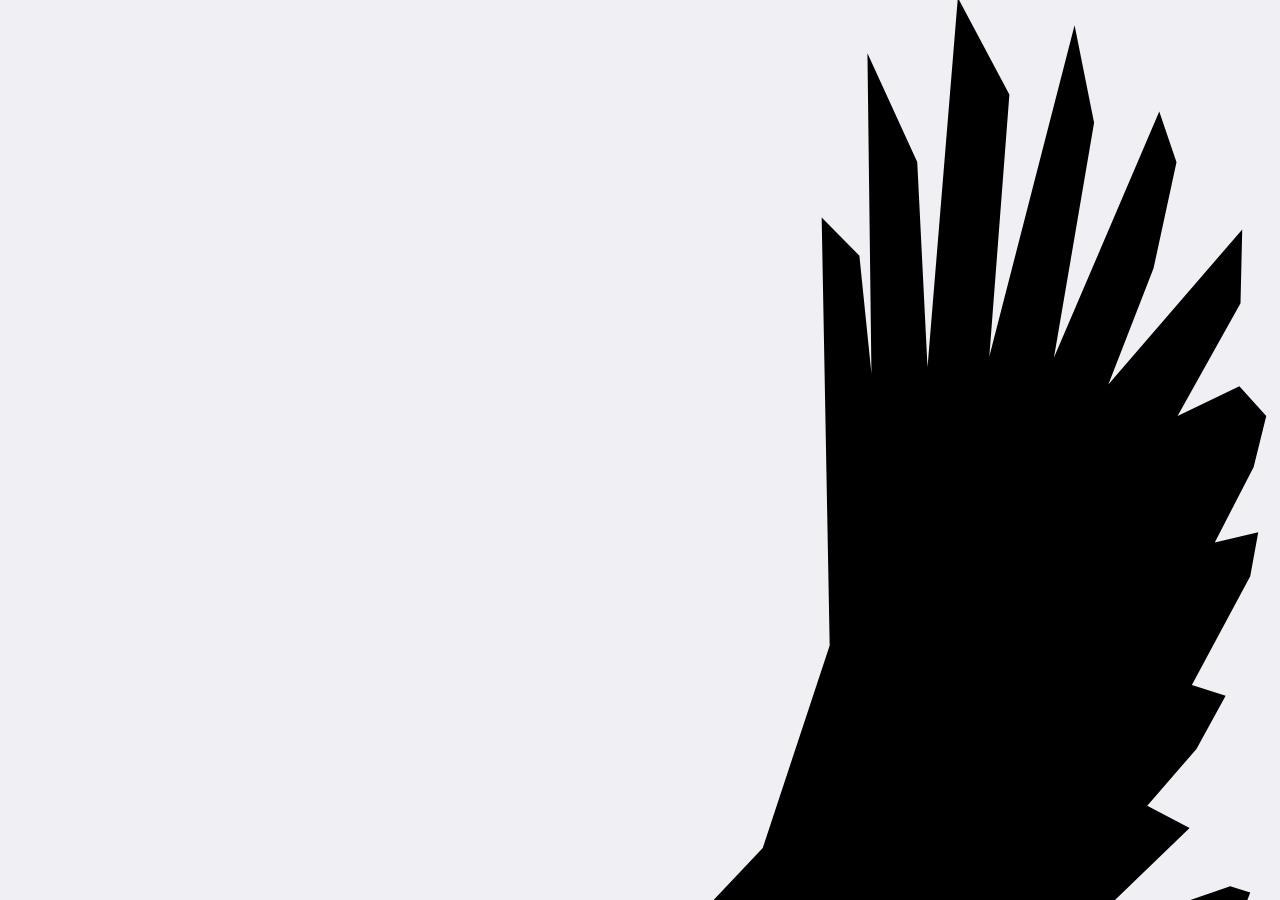
==== www/index.html @ c8ceb2c8 "first" ====
<!DOCTYPE html>
<html>
<head>

    <!-- Required meta tags-->
    <meta charset="utf-8">
    <meta name="viewport" content="width=device-width, initial-scale=1, maximum-scale=1, minimum-scale=1, user-scalable=no, minimal-ui, viewport-fit=cover">
    <meta name="apple-mobile-web-app-capable" content="yes">
    <meta name="apple-mobile-web-app-status-bar-style" content="black">
    <meta name="format-detection" content="telephone=no">
    <meta name="msapplication-tap-highlight" content="no">
    <meta http-equiv="Content-Security-Policy" content="default-src *;
   img-src * 'self' data: https:; script-src 'self' 'unsafe-inline' 'unsafe-eval' *;
   style-src  'self' 'unsafe-inline' *">

    <!-- Your app title -->
    <title>Пицца лисицца</title>

    <!-- This template defaults to the iOS CSS theme. To support both iOS and material design themes, see the Framework7 Tutorial at the link below:
        http://www.idangero.us/framework7/tutorials/maintain-both-ios-and-material-themes-in-single-app.html
     -->

    <link rel="stylesheet" href="lib/framework7/css/framework7.ios.min.css">
    <link rel="stylesheet" href="lib/framework7/css/framework7.ios.colors.min.css">
    <link href="/assets/css/app.css?24e05842fda4c9950128" rel="stylesheet">

</head>

<body onload="onLoad()">
<!-- Status bar overlay for full screen mode (PhoneGap) -->
<div class="statusbar-overlay"></div>

<!-- Panels overlay-->
<div class="panel-overlay"></div>
<!-- Left panel with reveal effect-->
<div class="panel panel-left panel-reveal">
    <div class="content-block">
        <ul class="ul-panel">
           <li><a class="mobile-menu__item" href="apply.html">Apply Now</a></li>
            <li><a class="mobile-menu__item" href="about-us.html">About Us</a></li>
            <li><a class="mobile-menu__item" href="how-it-works.html">How It Works</a></li>
            <li><a class="mobile-menu__item" href="privacy-policy.html">Privacy Policy</a></li>
            <li><a class="mobile-menu__item" href="lending-policy.html">Lending Policy</a></li>
            <li><a class="mobile-menu__item" href="terms-of-use.html">Terms of Use</a></li>
            <li><a class="mobile-menu__item" href="faq.html">FAQ</a></li>
        </ul>
    </div>
</div>

<!-- Views -->
<div class="views">
    <!-- Your main view, should have "view-main" class -->
    <div class="view view-main">
        <!-- Top Navbar-->
        <div class="navbar">
            <div class="navbar-inner">
                <!-- We need cool sliding animation on title element, so we have additional "sliding" class -->
                <div class="left">
                    <a href="#" class="link icon-only open-panel"><i class="icon icon-bars color-white"></i></a>

                </div>
                <div class="center sliding"><a class="top__cart__item" href="cart.html">Конзина</a></div>
                <div class="right">
                </div>
            </div>
        </div>
        <!-- Pages container, because we use fixed-through navbar and toolbar, it has additional appropriate classes-->
        <div class="pages">
            <!-- Page, "data-page" contains page name -->
            <div data-page="index" class="page">
                <!-- Scrollable page content -->
                <div class="page-content">


<!-- We don't need a full layout in this file because this page will be parsed with Ajax. -->




<div class="page__layout"><div class="page__section page__section_no-padding"><div class="page__header header header_main-page"><div class="header__cell header__cell_img"><div class="header__navbar"><a class="header__logo logo" href="/"><svg class="logo__img" xmlns="http://www.w3.org/2000/svg" viewBox="0 0 223.7 267.7" style="margin-top: -.25rem;"><path d="M223.7 170.1l-1.3-4.5-7-.9 3.1-8-3.5-1.1-27.4 9.4 20.3-19.6-7.4-3.9 8.6-9.9 5.1-9.3-5.9-1.9 10.2-19 1.4-7.7-7.6 1.8 6.8-13.2 2.2-8.9-4.7-5.2-10.8 5.2 11-19.7.3-12.9-23.4 27.1 7.9-20.3 4-18.5V29l-3-8.8-18.4 43 7-41v-.1l-3.4-17L172.9 63l3.5-45.7v-.1l-9-16.9-5.3 64.6-1.8-35.9-8.7-19 .7 56-2.1-20.5v-.1l-6.6-6.7 1.4 74.8-11.7 35.4-10.3 10.9-28.3.8h-.1l-5 4.4-7.7 2.2-.1.1c-4.1 3.4-4.1 3.5-4.1 3.7 0 .2-.4 2.2-.7 3.5v.1l.7 3 2.6 1.7-.3-2.5 8.4-.6 5.2 1.4 15.9 8.7 12.5 11.5-15.5-8.7-.2-.1-21.9 22.2-33.1 18.2-.8.4 13.6 3.9L1 258.5l-1 .4 24.3 7.2h.1l21.3-8.3-8.8 9.8h14L68.2 255l1.1 6.1 5.6-.9 7.3-7.2 2.9 4.1 4.9-1 6.7-8.2 2.5 4.3 4.4-.6 4.7-8.8 2.9 4.9 5.1-1.1h.2l5.4-8.5 2.9 2.5 7.4-4.6v-6.8l5.3 3.1 4.6-4.4.1-.1v-8.2l4.5.9 5.6-8.2 9 17.8 4.9 4.5 2.8-3 .4-8.1 3.5 7.5 3.9 3.8 4.6-1.5-.9-9.7 4.5 5.4.1.1 7 2.1h.2l6.1-3.6.4-4.9-1.8-5.9 5.4 2.5 4.7.7 2.6-2.9-.7-2.8-4.5-6.2 9.4 2.7.2.1 1.9-2.2-5.8-6 7.5.6.7-3.6-5.8-3.6 7.4-.2.5-3.1-5.8-2.2 6.7-1v-3l-5-2.6 5.8-1.7v-4.1l-4.7-2.6 6-5.3.2-.2z"></path></svg><span class="logo__txt">Loanwi.com</span></a><div class="main-nav header__nav"><div class="main-nav__item"><a class="main-nav__link" href="/apply">Apply Now</a></div><div class="main-nav__item"><a class="main-nav__link" href="/how-it-works">How It Works</a></div><div class="main-nav__item"><a class="main-nav__link" href="/faq">FAQ</a></div><div class="main-nav__item main-nav__item_highlighted"><a class="main-nav__link" href="/login">Request a Loan in One Click!</a></div></div><label class="header__mobile-menu-button" for="mobile-menu-checkbox"><svg class="open-panel header__mobile-menu-button-svg" xmlns="http://www.w3.org/2000/svg" height="200" width="200" viewbox="0 0 100 100"><path d="M23 66h54v8H23zM23 46h54v8H23zM23 26h54v8H23z"></path></svg></label></div></div><div class="header__cell header__cell_txt"><h1 class="header__h1">Simple Online Form<br>Fast Access to Funds</h1><p class="header__lead">Start Now and Get Results Fast!</p><form class="header__form small-form" action="/apply" method="GET"><div class="small-form__grid grid grid_gap_s"><div class="small-form__grid-cell grid__cell grid__cell_1-of-2"><select class="small-form__input small-form__input_amount select" id="id_requested_amount" name="requested_amount" strong="true" errortooltip="true"><option value="">Select Amount</option><option value="300">$100-$300</option><option value="600" selected="selected">$400 - $600</option><option value="1000">$700 - $1,000</option></select></div><div class="small-form__grid-cell grid__cell grid__cell_1-of-2"><input class="small-form__input small-form__input_zip input" type="text" name="zip" maxlength="5" placeholder="zip"></div><div class="small-form__grid-cell grid__cell grid__cell_fluid"><input class="small-form__input small-form__input_email small-form__input_fluid small-form__input_no-margin input" type="text" name="email" placeholder="email"></div><div class="small-form__grid-cell small-form__grid-cell_button grid__cell grid__cell_3-of-4"><a href="apply.html" class="small-form__button button button_yellow button_round button_large" type="submit">Get Started</a></div><div class="small-form__grid-cell small-form__grid-cell_security grid__cell grid__cell_1-of-4"><div class="small-form__security"></div></div></div></form></div></div></div><div class="page__section"><div class="page__row"><div class="page__txt-cols cols cols_gap_xl"><div class="cols__col txt-col"><div class="txt-col__img txt-col__img_border"><svg class="txt-col__svg" xmlns="http://www.w3.org/2000/svg" height="200" width="200" viewbox="0 0 100 100"><path d="M3 83h72.8c.7 0 1.2-.5 1.2-1.2V40.3c0-.7-.5-1.2-1.2-1.2H3c-.7 0-1.2.5-1.2 1.2v41.5c-.1.7.5 1.2 1.2 1.2zm1.2-41.5h70.4v39.1H4.2V41.5zm42.1 23.4c0 2.8-2.3 5.1-5.1 5.1h-.6v2.6c0 .7-.5 1.2-1.2 1.2s-1.2-.5-1.2-1.2V70h-3.4c-.7 0-1.2-.5-1.2-1.2s.5-1.2 1.2-1.2h6.4c1.5 0 2.7-1.2 2.7-2.7 0-1.5-1.2-2.7-2.7-2.7h-3.6c-2.8 0-5.1-2.3-5.1-5.1s2.3-5.1 5.1-5.1h.6v-2.5c0-.7.5-1.2 1.2-1.2s1.2.5 1.2 1.2V52h3.3c.7 0 1.2.5 1.2 1.2s-.5 1.2-1.2 1.2h-6.3c-1.5 0-2.7 1.2-2.7 2.7 0 1.5 1.2 2.7 2.7 2.7h3.6c2.8 0 5.1 2.3 5.1 5.1zM24.4 61c0 .7-.5 1.2-1.2 1.2h-6.1c-.7 0-1.2-.5-1.2-1.2s.5-1.2 1.2-1.2h6.1c.6 0 1.2.5 1.2 1.2zm60.8 9.7V30.4H13.6c-.7 0-1.2-.5-1.2-1.2s.5-1.2 1.2-1.2h72.8c.7 0 1.2.5 1.2 1.2v41.5c0 .7-.5 1.2-1.2 1.2s-1.2-.5-1.2-1.2zm10.6-11V19.4H24.2c-.7 0-1.2-.5-1.2-1.2s.5-1.2 1.2-1.2H97c.7 0 1.2.5 1.2 1.2v41.5c0 .7-.5 1.2-1.2 1.2-.6 0-1.2-.5-1.2-1.2zM62.9 61c0 .7-.5 1.2-1.2 1.2h-6.1c-.7 0-1.2-.5-1.2-1.2s.5-1.2 1.2-1.2h6.1c.7 0 1.2.5 1.2 1.2z"></path></svg></div><div class="txt-col__title">Get cash without leaving you keyboard</div><div class="txt-col__txt">From now on there is no need to wait in long lines to get approved for a loan. It takes minutes to complete the process.</div></div><div class="cols__col txt-col"><div class="txt-col__img txt-col__img_border"><svg class="txt-col__svg" xmlns="http://www.w3.org/2000/svg" height="200" width="200" viewbox="0 0 100 100"><path d="M28.8 26.6c2.3.8 4.8.7 7-.4l1.2-.6c1.6-.8 3.4-.9 5.1-.3l22.6 7.8c-.2 1-.6 2.6-1.9 3.4-1.1.7-2.7.8-4.7.1l-9.9-3.4c-.3-.1-.7-.1-1 .1-.3.2-.5.4-.6.8 0 .1-1.4 5.4-6 7.8-2.9 1.6-6.4 1.6-10.6.2-.6-.2-1.3.1-1.5.7-.2.6.1 1.3.7 1.5 2.2.8 4.3 1.1 6.3 1.1 2.3 0 4.3-.5 6.2-1.5 4.1-2.2 6-6.1 6.8-8.1l8.7 3c2.8 1 5.1.8 6.8-.4 2.8-2 3-6 3-6.1 0-.5-.3-1-.8-1.2L42.7 23c-2.3-.8-4.7-.6-6.9.4l-1.2.6c-1.6.8-3.4.9-5.1.3l-2.3-.9-12-4.1c-.3-.1-.6-.1-.9.1-.3.1-.5.4-.6.7L3.6 49.6c-.2.6.1 1.3.7 1.5l12 4.1c.1 0 .3.1.4.1.2 0 .4 0 .5-.1.3-.1.5-.4.6-.7l9.7-28.3 1.3.4zM16 52.6l-9.8-3.3 9.3-27.2 9.8 3.3L16 52.6zm80.3-4.5l-13.7-28c-.1-.3-.4-.5-.7-.6-.3-.1-.6-.1-.9.1l-11.4 5.6c-.6.3-.8 1-.5 1.6L82.3 54l-4.4 4c-3.8 3.5-8 6.4-12.7 8.6L43.4 77.4c-1.2.6-2.7.1-3.3-1.1-.6-1.2-.1-2.7 1.1-3.3l.3-.1 12-5.9c.6-.3.8-1 .5-1.6-.3-.6-1-.8-1.6-.5l-12.2 6-5.8 2.8c-1.2.6-2.7.1-3.3-1.1-.3-.6-.3-1.3-.1-1.9.2-.6.7-1.1 1.3-1.4l4.6-2.2 13-6.4c.6-.3.8-1 .5-1.6-.3-.6-1-.8-1.6-.5L29 68c-1.2.6-2.7.1-3.3-1.1-.6-1.2-.1-2.7 1.1-3.3l7.8-3.8 10.1-4.9c.6-.3.8-1 .5-1.6-.3-.6-1-.8-1.6-.5l-15.3 7.5-.4.2c-1.2.6-2.7.1-3.3-1.1-.6-1.2-.1-2.7 1.1-3.3L34 52c.6-.3.8-1 .5-1.6-.3-.6-1-.8-1.6-.5L24.6 54c-2.4 1.2-3.4 4.1-2.2 6.5.5.9 1.2 1.6 2 2.1-1.4 1.2-1.8 3.4-.9 5.4.8 1.7 2.6 2.7 4.4 2.7.2 0 .4 0 .6-.1-.2 1 0 2 .4 2.9.8 1.7 2.6 2.7 4.4 2.7.7 0 1.4-.2 2.1-.5l2-1c-.1.8.1 1.7.5 2.5.8 1.7 2.6 2.7 4.4 2.7.7 0 1.4-.2 2.1-.5l21.9-10.7c4.8-2.4 9.3-5.4 13.2-9l5-4.6 11.3-5.5c.3-.1.5-.4.6-.7.1-.1.1-.5-.1-.8zm-11.9 4.6L71.7 26.9l9.3-4.5 12.6 25.8-9.2 4.5z"></path></svg></div><div class="txt-col__title">Credit score is no longer a problem</div><div class="txt-col__txt">You don’t have to worry about your credit score as it has no impact on your ability to take the loan.</div></div><div class="cols__col txt-col"><div class="txt-col__img txt-col__img_border"><svg class="txt-col__svg" xmlns="http://www.w3.org/2000/svg" height="200" width="200" viewbox="0 0 100 100"><path d="M68.9 82.8c3.5 0 6.3-2.8 6.3-6.3V52.4c0-3.5-2.8-6.3-6.3-6.3h-.8V35.3c0-10-8.1-18.1-18.1-18.1s-18.1 8.1-18.1 18.1v10.8h-.8c-3.5 0-6.3 2.8-6.3 6.3v24.1c0 3.5 2.8 6.3 6.3 6.3h37.8zM34.3 35.3c0-8.7 7-15.7 15.7-15.7s15.7 7 15.7 15.7v10.8H34.3V35.3zm-7 41.3V52.4c0-2.1 1.7-3.8 3.8-3.8H69c2.1 0 3.8 1.7 3.8 3.8v24.1c0 2.1-1.7 3.8-3.8 3.8H31.1c-2.1.1-3.8-1.6-3.8-3.7zm19.3-16c.7-1.6 2.5-2.5 4.1-2.2 1.8.4 3.1 1.8 3.1 3.7 0 1.3-.5 2.3-1.5 3-.3.2-.4.4-.4.8v4.9c0 .7-.3 1.3-.9 1.6-1.4.7-2.8-.3-2.8-1.6v-4.9c0-.3-.1-.6-.4-.8-1.5-1-2-2.9-1.2-4.5z"></path></svg></div><div class="txt-col__title">Safe and Secure. No obligations</div><div class="txt-col__txt">Your personal information is safe with us. You may exit the process at any step as you are under no obligation.</div></div></div></div></div><div class="page__section page__section_border_top page__section_list"><div class="page__row"><h3>APR Disclosure and Range</h3><p>Loanwi.com is not a lender – as such, we do not have control over the APR you will be offered. We display a Representative APR only as it is based on data offered from multiple lenders – the APR range is from<span class="blue-text">5.99% to 35.99% Max APR.<strong>Loans repayment period: minimum 61 days, maximum 90 days.</strong></span> If you are not eligible for a standard loan product (5.99% to 35.99% APR).<span class="bold-text">Important Information:</span> Some lenders and services may not be accessible to residents of all States based on lender’s preferences and legislation particular to that State.</p><h3>Examples of Costs & APR</h3><div class="table table_fluid"><table class="table__inner"><thead></thead><tbody><tr><th>Loan Amount</th><th>Interest Rate</th><th>Loan Term</th><th>Fee</th><th>Repayment</th><th>APR</th><th>Total Repayments</th><th>Total Cost</th></tr><tr><td><b>$1,000</b></td><td>24.00%</td><td>12 months</td><td>3.00%</td><td>$94.56</td><td>29.82%</td><td>$1,134.72</td><td>$164.72</td></tr><tr><td><b>$2,000</b></td><td>19.00%</td><td>24 months</td><td>5.00%</td><td>$100.82</td><td>24.12%</td><td>$2,419.68</td><td>$519.68</td></tr></tbody></table></div><h3>Representative Example</h3><p>$1,000 loan over a 12-month term would have a total cost, including interest, a total payback amount of $1,134.72. APR 29.82%.</p></div></div><div class="page__section page__section_border_top"><div class="page__row page__row_steps content content_main-page"><h1>3 reasons why you should choose us</h1><div class="page__txt-cols cols cols_gap_xl"><div class="cols__col txt-col"><div class="txt-col__img txt-col__img_size_s"><svg class="txt-col__svg" xmlns="http://www.w3.org/2000/svg" height="300" width="300" viewBox="0 0 100 100"><path style="text-indent:0;text-transform:none;block-progression:tb" d="M20 7c-1.6447 0-3 1.3553-3 3v80c0 1.6447 1.3553 3 3 3h60c1.6447 0 3-1.3553 3-3V10c0-1.6447-1.3553-3-3-3zm0 2h60c.5713 0 1 .4287 1 1v80c0 .5713-.4287 1-1 1H20c-.5713 0-1-.4287-1-1V10c0-.5713.4287-1 1-1zm30 7c-12.1384 0-22 9.8616-22 22s9.8616 22 22 22 22-9.8616 22-22-9.8616-22-22-22zm-5.6875 2.8125c-1.353 1.1318-2.5183 2.705-3.4375 4.5938-.7883 1.6196-1.4023 3.4998-1.875 5.5312-1.883-.726-3.6262-1.6228-5.2188-2.6563 2.5529-3.5307 6.2497-6.2 10.5313-7.4687zm11.375 0c4.2922 1.2657 7.9734 3.931 10.5313 7.4688-1.5926 1.0334-3.3358 1.9302-5.2188 2.6562-.4727-2.0314-1.0867-3.9116-1.875-5.5313-.9192-1.8887-2.0846-3.4619-3.4375-4.5937zM49 18.9688v11.9687c-2.86-.0907-5.579-.5353-8.0938-1.3125.4517-1.997 1.0435-3.8278 1.7813-5.3438 1.6696-3.4304 3.8636-5.3124 6.3125-5.3124zm2 0c2.4489 0 4.643 1.882 6.3125 5.3124.7378 1.516 1.3296 3.3468 1.7813 5.3438-2.5148.7772-5.2338 1.2218-8.0938 1.3125zm-18.3125 9c1.793 1.1613 3.779 2.174 5.9063 2.9687-.3251 1.9007-.516 3.9223-.5626 6.0313h-8c.1652-3.2664 1.1118-6.3335 2.6563-9zm34.625 0c1.5445 2.6665 2.491 5.7336 2.6563 9h-8c-.0466-2.109-.2375-4.1306-.5626-6.0313 2.1273-.7947 4.1133-1.8074 5.9063-2.9688zM40.5 31.5938c2.6513.8014 5.5087 1.2544 8.5 1.3437v4.0313h-8.9688c.0446-1.8865.191-3.6776.4688-5.375zm19 0c.2777 1.6974.4242 3.4885.4688 5.375H51v-4.0313c2.9913-.0893 5.8487-.5423 8.5-1.3438zm-29.4688 7.375h8c.0463 2.1267.2336 4.174.5626 6.0937-2.1273.8002-4.1133 1.7758-5.9063 2.9375-1.552-2.6819-2.5001-5.7443-2.6563-9.0313zm10 0H49V43c-2.9914.0906-5.8486.5978-8.5 1.4063-.2797-1.7087-.424-3.5424-.4688-5.4376zm10.9688 0h8.9688c-.0448 1.8951-.1891 3.7288-.4688 5.4374-2.6514-.8084-5.5086-1.3156-8.5-1.4062zm10.9688 0h8c-.1562 3.287-1.1043 6.3493-2.6563 9.0312-1.793-1.1617-3.779-2.1373-5.9063-2.9375.329-1.9198.5163-3.967.5626-6.0938zM49 45v11.9688c-2.4489 0-4.643-1.8509-6.3125-5.2813-.7378-1.516-1.3296-3.3087-1.7813-5.3125C43.4215 45.5905 46.1397 45.0921 49 45zm2 0c2.8604.0921 5.5786.5905 8.0938 1.375-.4517 2.0038-1.0435 3.7966-1.7813 5.3125-1.6696 3.4304-3.8636 5.2813-6.3125 5.2813zm-12 2.0313c.4732 2.0447 1.0844 3.9068 1.875 5.5312.9118 1.8734 2.0675 3.4713 3.4063 4.5938-4.2743-1.2739-7.9528-3.9395-10.5-7.4688 1.592-1.0333 3.3363-1.9253 5.2187-2.6563zm22 0c1.8824.731 3.6267 1.6229 5.2188 2.6562-2.5524 3.5362-6.215 6.1979-10.5 7.4688 1.3387-1.1225 2.4944-2.7204 3.4062-4.5938.7906-1.6244 1.4018-3.4865 1.875-5.5313zM49 57.9686h2c-.331.0163-.665.0313-1 .0313-.335 0-.669-.015-1-.0313zM30.8125 69c-.5236.049-.9553.5702-.9063 1.0938.0491.5235.5702.9553 1.0938.9062h38c.5283.0075 1.0142-.4716 1.0142-1S69.5283 68.9925 69 69H30.8125zm0 10c-.5236.049-.9553.5702-.9063 1.0938.0491.5235.5702.9553 1.0938.9062h38c.5283.0075 1.0142-.4716 1.0142-1S69.5283 78.9925 69 79H30.8125z" overflow="visible" color="#000"></path></svg></div><div class="txt-col__txt">There is no need to visit hundreds of websites and fill out tons of online forms. Find your perfect deal here and save your time.</div></div><div class="cols__col txt-col"><div class="txt-col__img txt-col__img_size_s"><svg class="txt-col__svg" xmlns="http://www.w3.org/2000/svg" height="300" width="300" viewBox="0 0 100 100"><path style="text-indent:0;text-transform:none;block-progression:tb" d="M12 13c-2.7527 0-5 2.2473-5 5v50c0 2.7527 2.2473 5 5 5h30v12h-5.1875c-.5236.049-.9553.5702-.9063 1.0938.0491.5235.5702.9553 1.0938.9062h26c.5283.0075 1.0142-.4716 1.0142-1S63.5283 84.9925 63 85h-5V73h30c2.7527 0 5-2.2473 5-5V18c0-2.7527-2.2473-5-5-5zm0 2h76c1.6793 0 3 1.3208 3 3v50c0 1.6793-1.3207 3-3 3H12c-1.6793 0-3-1.3207-3-3V18c0-1.6792 1.3207-3 3-3zm37.875 8.9688c-.4912.0615-.8943.5365-.875 1.0312v3.0313c-2.0621.172-3.9263.89-5.3438 2.0937C42.0125 31.521 41 33.6051 41 36c0 2.6212 1.3071 4.3875 3 5.4688 1.5077.963 3.29 1.5219 5 2.1874v12.2813c-3.0038-.2717-5.3417-1.7646-6.0313-4.2188-.139-.5072-.727-.8422-1.2343-.703-.5073.139-.8422.727-.7032 1.2343.9684 3.4462 4.264 5.3895 7.9688 5.6875V61c-.0075.5283.4716 1.0142 1 1.0142s1.0075-.4859 1-1.0142v-3.0313c2.0618-.1786 3.9265-.9214 5.3438-2.125C57.9875 54.4477 59 52.395 59 50c0-2.6212-1.3071-4.4187-3-5.5-1.5083-.9634-3.2894-1.5216-5-2.1875v-12.25c3.0045.2663 5.3415 1.7328 6.0313 4.1875.139.5072.727.8422 1.2343.7031.5073-.139.8422-.7271.7032-1.2343-.9684-3.4463-4.264-5.3626-7.9688-5.6563V25c.0226-.5782-.551-1.104-1.125-1.0313zM49 30.0624v11.4688c-1.4985-.5738-2.9243-1.1029-3.9375-1.75C43.7354 38.9335 43 38.0373 43 36c0-1.846.7396-3.3 1.9688-4.3438 1.022-.868 2.4152-1.4264 4.0312-1.5937zm2 14.4063c1.4963.5727 2.9255 1.0723 3.9375 1.7187C56.2646 47.0352 57 47.9627 57 50c0 1.8459-.7396 3.2687-1.9688 4.3125-1.0219.8678-2.4157 1.4503-4.0312 1.625zM44 73h12v12H44z" overflow="visible" color="#000"></path></svg></div><div class="txt-col__txt">100% online application. This means you can forget going into a store or waiting in huge lines. Your perfect deal is only a few clicks away.</div></div><div class="cols__col txt-col"><div class="txt-col__img txt-col__img_size_s"><svg class="txt-col__svg" xmlns="http://www.w3.org/2000/svg" height="300" width="300" viewBox="0 0 100 100"><path style="text-indent:0;text-transform:none;block-progression:tb" d="M77.25 16c-.4462.0273-.8319.1235-1.1875.2188L28.1875 29H13c-3.3067 0-6 2.6933-6 6v44c0 3.3067 2.6933 6 6 6h74c3.3067 0 6-2.6933 6-6V35c0-3.3067-2.6933-6-6-6h-1.3125l-2.2813-8.5625c-.7488-2.7929-3.3604-4.608-6.1562-4.4375zm.125 2c1.8543-.113 3.588 1.0826 4.0938 2.9688L83.5938 29H35.9374l40.625-10.875c.3133-.0839.5944-.1117.8125-.125zM13 31h74c2.2333 0 4 1.7667 4 4v4H9v-4c0-2.2333 1.7667-4 4-4zM9 41h82v8H9v-8zm0 10h82v28c0 2.2333-1.7667 4-4 4H13c-2.2333 0-4-1.7667-4-4V51zm59 12c-3.8541 0-7 3.1458-7 7 0 3.8541 3.1459 6.9688 7 6.9688 1.959 0 3.731-.7923 5-2.0938C74.2742 76.1782 76.0457 77 78 77c3.8542 0 7-3.1459 7-7s-3.1458-7-7-7c-1.9542 0-3.7258.8296-5 2.125C71.731 63.8235 69.959 63 68 63zm0 1.9688c2.7733 0 5 2.2579 5 5.0312 0 2.7732-2.2267 5-5 5a4.985 4.985 0 0 1-5-5c0-2.7733 2.2267-5.0313 5-5.0313zM78 65c2.7733 0 5 2.2267 5 5s-2.2267 5-5 5c-1.5421 0-2.8977-.6868-3.8125-1.7813C74.6959 72.2505 75 71.1685 75 70c0-1.1685-.3041-2.2504-.8125-3.2188C75.1023 65.6916 76.4572 65 78 65z" overflow="visible" color="#000"></path></svg></div><div class="txt-col__txt">Participating lenders transfer money directly into your bank account. And you can spend your loan money on anything you want.</div></div></div></div></div><div class="page__section page__section_footer"><div class="page__row page__row_footer"><div class="page__footer footer"><div class="footer__row footer__row_flex"><div class="footer__col footer__col_menu"><div class="footer__menu cols-menu"><div class="cols-menu__cell"><ul class="cols-menu__list"><li class="cols-menu__item"><a class="cols-menu__link" href="/apply">Apply Now</a></li><li class="cols-menu__item"><a class="cols-menu__link" href="/about-us">About Us</a></li></ul></div><div class="cols-menu__cell"><ul class="cols-menu__list"><li class="cols-menu__item"><a class="cols-menu__link" href="/how-it-works">How It Works</a></li><li class="cols-menu__item"><a class="cols-menu__link" href="/privacy-policy">Privacy Policy</a></li></ul></div><div class="cols-menu__cell"><ul class="cols-menu__list"><li class="cols-menu__item"><a class="cols-menu__link" href="/lending-policy">Lending Policy</a></li><li class="cols-menu__item"><a class="cols-menu__link" href="/faq">FAQ</a></li></ul></div><div class="cols-menu__cell"><ul class="cols-menu__list"><li class="cols-menu__item"><a class="cols-menu__link" href="/terms-of-use">Terms of Use</a></li></ul></div></div></div><div class="footer__col footer__col_copyright"><div class="footer__copyright">© Loanwi.com</div></div></div><div class="footer__disclaimer"><h4>Material Disclosure</h4><p>The operator of this website is not a lender, and we do not control and are not responsible for the actions of any lender. Not all lenders in our network can provide up to $3,000. The service is not available in all states. Residents of Arkansas, New York, Vermont and West Virginia are not eligible to use the service to request a loan. We can’t guarantee that your request will be accepted by one of participating lenders. The service is absolutely free. We do not charge you for any service. You may exit the process at any step as you are under no obligation to accept the loan presented. For details on your loan please contact your lender directly.</p><h4>Credit Implications</h4><p>We do not make any loans or credit decisions. Our lenders may perform credit checks to determine your credit worthiness, credit standing and/or credit capacity. By submitting your request you agree to allow our lenders to verify your personal information and check your credit. Please be aware that missing a payment or making a late payment can negatively impact your credit score.</p><h4>APR Disclosure</h4><p>Your lender will provide you with the terms and fees of your loan, APR, repayment terms and costs prior to the execution of your loan documents. APRs and repayment terms provided by lenders may vary depending on specific criteria. Representative APRs range from 5.99% to 35.99%. Loans repayment period: minimum 61 days, maximum 90 day. APR is based on the amount of your loan, cost of the loan, term of the loan, repayment amounts and timing of payments and payoff. APRs may be regulated by state and local laws. As we do not have access to the terms of your loan, so only lenders can provide you with information about your loan terms and rates, renewal policy and the implications of non-payment and late payment.</p></div></div></div></div>

                    <script type="text/javascript" src="cordova.js"></script>
                    <script type="text/javascript" src="lib/framework7/js/framework7.min.js"></script>
                    <script type="text/javascript" src="js/my-app.js"></script>



            </div>
        </div>
    </div>
    </div>
</div>
</div>
---- www/lib/framework7/css/framework7.ios.min.css ----
/**
 * Framework7 1.5.0
 * Full featured mobile HTML framework for building iOS & Android apps
 * 
 * http://framework7.io/
 * 
 * Copyright 2016, Vladimir Kharlampidi
 * The iDangero.us
 * http://www.idangero.us/
 * 
 * Licensed under MIT
 * 
 * Released on: November 8, 2016
 */
.framework7-root,body,html{position:relative;height:100%;width:100%;overflow-x:hidden}body{font-family:-apple-system,SF UI Text,Helvetica Neue,Helvetica,Arial,sans-serif;margin:0;padding:0;color:#000;font-size:14px;line-height:1.4;width:100%;-webkit-text-size-adjust:100%;background:#fff;overflow:hidden}.framework7-root{overflow:hidden}@media all and (width:1024px) and (height:691px) and (orientation:landscape){.framework7-root,body,html{height:671px}}@media all and (width:1024px) and (height:692px) and (orientation:landscape){.framework7-root,body,html{height:672px}}*{-webkit-tap-highlight-color:transparent;-webkit-touch-callout:none}a,input,select,textarea{outline:0}a{text-decoration:none;color:#007aff}p{margin:1em 0}.row{display:-webkit-box;display:-ms-flexbox;display:-webkit-flex;display:flex;-webkit-box-pack:justify;-ms-flex-pack:justify;-webkit-justify-content:space-between;justify-content:space-between;-webkit-box-lines:multiple;-moz-box-lines:multiple;-webkit-flex-wrap:wrap;-ms-flex-wrap:wrap;flex-wrap:wrap;-webkit-box-align:start;-ms-flex-align:start;-webkit-align-items:flex-start;align-items:flex-start}.row>[class*=col-]{box-sizing:border-box}.row .col-auto{width:100%}.row .col-100{width:100%;width:-webkit-calc((100% - 15px*0)/ 1);width:calc((100% - 15px*0)/ 1)}.row.no-gutter .col-100{width:100%}.row .col-95{width:95%;width:-webkit-calc((100% - 15px*.05263157894736836)/ 1.0526315789473684);width:calc((100% - 15px*.05263157894736836)/ 1.0526315789473684)}.row.no-gutter .col-95{width:95%}.row .col-90{width:90%;width:-webkit-calc((100% - 15px*.11111111111111116)/ 1.1111111111111112);width:calc((100% - 15px*.11111111111111116)/ 1.1111111111111112)}.row.no-gutter .col-90{width:90%}.row .col-85{width:85%;width:-webkit-calc((100% - 15px*.17647058823529416)/ 1.1764705882352942);width:calc((100% - 15px*.17647058823529416)/ 1.1764705882352942)}.row.no-gutter .col-85{width:85%}.row .col-80{width:80%;width:-webkit-calc((100% - 15px*.25)/ 1.25);width:calc((100% - 15px*.25)/ 1.25)}.row.no-gutter .col-80{width:80%}.row .col-75{width:75%;width:-webkit-calc((100% - 15px*.33333333333333326)/ 1.3333333333333333);width:calc((100% - 15px*.33333333333333326)/ 1.3333333333333333)}.row.no-gutter .col-75{width:75%}.row .col-70{width:70%;width:-webkit-calc((100% - 15px*.4285714285714286)/ 1.4285714285714286);width:calc((100% - 15px*.4285714285714286)/ 1.4285714285714286)}.row.no-gutter .col-70{width:70%}.row .col-66{width:66.66666666666666%;width:-webkit-calc((100% - 15px*.5000000000000002)/ 1.5000000000000002);width:calc((100% - 15px*.5000000000000002)/ 1.5000000000000002)}.row.no-gutter .col-66{width:66.66666666666666%}.row .col-65{width:65%;width:-webkit-calc((100% - 15px*.5384615384615385)/ 1.5384615384615385);width:calc((100% - 15px*.5384615384615385)/ 1.5384615384615385)}.row.no-gutter .col-65{width:65%}.row .col-60{width:60%;width:-webkit-calc((100% - 15px*.6666666666666667)/ 1.6666666666666667);width:calc((100% - 15px*.6666666666666667)/ 1.6666666666666667)}.row.no-gutter .col-60{width:60%}.row .col-55{width:55%;width:-webkit-calc((100% - 15px*.8181818181818181)/ 1.8181818181818181);width:calc((100% - 15px*.8181818181818181)/ 1.8181818181818181)}.row.no-gutter .col-55{width:55%}.row .col-50{width:50%;width:-webkit-calc((100% - 15px*1)/ 2);width:calc((100% - 15px*1)/ 2)}.row.no-gutter .col-50{width:50%}.row .col-45{width:45%;width:-webkit-calc((100% - 15px*1.2222222222222223)/ 2.2222222222222223);width:calc((100% - 15px*1.2222222222222223)/ 2.2222222222222223)}.row.no-gutter .col-45{width:45%}.row .col-40{width:40%;width:-webkit-calc((100% - 15px*1.5)/ 2.5);width:calc((100% - 15px*1.5)/ 2.5)}.row.no-gutter .col-40{width:40%}.row .col-35{width:35%;width:-webkit-calc((100% - 15px*1.8571428571428572)/ 2.857142857142857);width:calc((100% - 15px*1.8571428571428572)/ 2.857142857142857)}.row.no-gutter .col-35{width:35%}.row .col-33{width:33.333333333333336%;width:-webkit-calc((100% - 15px*2)/ 3);width:calc((100% - 15px*2)/ 3)}.row.no-gutter .col-33{width:33.333333333333336%}.row .col-30{width:30%;width:-webkit-calc((100% - 15px*2.3333333333333335)/ 3.3333333333333335);width:calc((100% - 15px*2.3333333333333335)/ 3.3333333333333335)}.row.no-gutter .col-30{width:30%}.row .col-25{width:25%;width:-webkit-calc((100% - 15px*3)/ 4);width:calc((100% - 15px*3)/ 4)}.row.no-gutter .col-25{width:25%}.row .col-20{width:20%;width:-webkit-calc((100% - 15px*4)/ 5);width:calc((100% - 15px*4)/ 5)}.row.no-gutter .col-20{width:20%}.row .col-15{width:15%;width:-webkit-calc((100% - 15px*5.666666666666667)/ 6.666666666666667);width:calc((100% - 15px*5.666666666666667)/ 6.666666666666667)}.row.no-gutter .col-15{width:15%}.row .col-10{width:10%;width:-webkit-calc((100% - 15px*9)/ 10);width:calc((100% - 15px*9)/ 10)}.row.no-gutter .col-10{width:10%}.row .col-5{width:5%;width:-webkit-calc((100% - 15px*19)/ 20);width:calc((100% - 15px*19)/ 20)}.row.no-gutter .col-5{width:5%}.row .col-auto:nth-last-child(1),.row .col-auto:nth-last-child(1)~.col-auto{width:100%;width:-webkit-calc((100% - 15px*0)/ 1);width:calc((100% - 15px*0)/ 1)}.row.no-gutter .col-auto:nth-last-child(1),.row.no-gutter .col-auto:nth-last-child(1)~.col-auto{width:100%}.row .col-auto:nth-last-child(2),.row .col-auto:nth-last-child(2)~.col-auto{width:50%;width:-webkit-calc((100% - 15px*1)/ 2);width:calc((100% - 15px*1)/ 2)}.row.no-gutter .col-auto:nth-last-child(2),.row.no-gutter .col-auto:nth-last-child(2)~.col-auto{width:50%}.row .col-auto:nth-last-child(3),.row .col-auto:nth-last-child(3)~.col-auto{width:33.33333333%;width:-webkit-calc((100% - 15px*2)/ 3);width:calc((100% - 15px*2)/ 3)}.row.no-gutter .col-auto:nth-last-child(3),.row.no-gutter .col-auto:nth-last-child(3)~.col-auto{width:33.33333333%}.row .col-auto:nth-last-child(4),.row .col-auto:nth-last-child(4)~.col-auto{width:25%;width:-webkit-calc((100% - 15px*3)/ 4);width:calc((100% - 15px*3)/ 4)}.row.no-gutter .col-auto:nth-last-child(4),.row.no-gutter .col-auto:nth-last-child(4)~.col-auto{width:25%}.row .col-auto:nth-last-child(5),.row .col-auto:nth-last-child(5)~.col-auto{width:20%;width:-webkit-calc((100% - 15px*4)/ 5);width:calc((100% - 15px*4)/ 5)}.row.no-gutter .col-auto:nth-last-child(5),.row.no-gutter .col-auto:nth-last-child(5)~.col-auto{width:20%}.row .col-auto:nth-last-child(6),.row .col-auto:nth-last-child(6)~.col-auto{width:16.66666667%;width:-webkit-calc((100% - 15px*5)/ 6);width:calc((100% - 15px*5)/ 6)}.row.no-gutter .col-auto:nth-last-child(6),.row.no-gutter .col-auto:nth-last-child(6)~.col-auto{width:16.66666667%}.row .col-auto:nth-last-child(7),.row .col-auto:nth-last-child(7)~.col-auto{width:14.28571429%;width:-webkit-calc((100% - 15px*6)/ 7);width:calc((100% - 15px*6)/ 7)}.row.no-gutter .col-auto:nth-last-child(7),.row.no-gutter .col-auto:nth-last-child(7)~.col-auto{width:14.28571429%}.row .col-auto:nth-last-child(8),.row .col-auto:nth-last-child(8)~.col-auto{width:12.5%;width:-webkit-calc((100% - 15px*7)/ 8);width:calc((100% - 15px*7)/ 8)}.row.no-gutter .col-auto:nth-last-child(8),.row.no-gutter .col-auto:nth-last-child(8)~.col-auto{width:12.5%}.row .col-auto:nth-last-child(9),.row .col-auto:nth-last-child(9)~.col-auto{width:11.11111111%;width:-webkit-calc((100% - 15px*8)/ 9);width:calc((100% - 15px*8)/ 9)}.row.no-gutter .col-auto:nth-last-child(9),.row.no-gutter .col-auto:nth-last-child(9)~.col-auto{width:11.11111111%}.row .col-auto:nth-last-child(10),.row .col-auto:nth-last-child(10)~.col-auto{width:10%;width:-webkit-calc((100% - 15px*9)/ 10);width:calc((100% - 15px*9)/ 10)}.row.no-gutter .col-auto:nth-last-child(10),.row.no-gutter .col-auto:nth-last-child(10)~.col-auto{width:10%}.row .col-auto:nth-last-child(11),.row .col-auto:nth-last-child(11)~.col-auto{width:9.09090909%;width:-webkit-calc((100% - 15px*10)/ 11);width:calc((100% - 15px*10)/ 11)}.row.no-gutter .col-auto:nth-last-child(11),.row.no-gutter .col-auto:nth-last-child(11)~.col-auto{width:9.09090909%}.row .col-auto:nth-last-child(12),.row .col-auto:nth-last-child(12)~.col-auto{width:8.33333333%;width:-webkit-calc((100% - 15px*11)/ 12);width:calc((100% - 15px*11)/ 12)}.row.no-gutter .col-auto:nth-last-child(12),.row.no-gutter .col-auto:nth-last-child(12)~.col-auto{width:8.33333333%}.row .col-auto:nth-last-child(13),.row .col-auto:nth-last-child(13)~.col-auto{width:7.69230769%;width:-webkit-calc((100% - 15px*12)/ 13);width:calc((100% - 15px*12)/ 13)}.row.no-gutter .col-auto:nth-last-child(13),.row.no-gutter .col-auto:nth-last-child(13)~.col-auto{width:7.69230769%}.row .col-auto:nth-last-child(14),.row .col-auto:nth-last-child(14)~.col-auto{width:7.14285714%;width:-webkit-calc((100% - 15px*13)/ 14);width:calc((100% - 15px*13)/ 14)}.row.no-gutter .col-auto:nth-last-child(14),.row.no-gutter .col-auto:nth-last-child(14)~.col-auto{width:7.14285714%}.row .col-auto:nth-last-child(15),.row .col-auto:nth-last-child(15)~.col-auto{width:6.66666667%;width:-webkit-calc((100% - 15px*14)/ 15);width:calc((100% - 15px*14)/ 15)}.row.no-gutter .col-auto:nth-last-child(15),.row.no-gutter .col-auto:nth-last-child(15)~.col-auto{width:6.66666667%}.row .col-auto:nth-last-child(16),.row .col-auto:nth-last-child(16)~.col-auto{width:6.25%;width:-webkit-calc((100% - 15px*15)/ 16);width:calc((100% - 15px*15)/ 16)}.row.no-gutter .col-auto:nth-last-child(16),.row.no-gutter .col-auto:nth-last-child(16)~.col-auto{width:6.25%}.row .col-auto:nth-last-child(17),.row .col-auto:nth-last-child(17)~.col-auto{width:5.88235294%;width:-webkit-calc((100% - 15px*16)/ 17);width:calc((100% - 15px*16)/ 17)}.row.no-gutter .col-auto:nth-last-child(17),.row.no-gutter .col-auto:nth-last-child(17)~.col-auto{width:5.88235294%}.row .col-auto:nth-last-child(18),.row .col-auto:nth-last-child(18)~.col-auto{width:5.55555556%;width:-webkit-calc((100% - 15px*17)/ 18);width:calc((100% - 15px*17)/ 18)}.row.no-gutter .col-auto:nth-last-child(18),.row.no-gutter .col-auto:nth-last-child(18)~.col-auto{width:5.55555556%}.row .col-auto:nth-last-child(19),.row .col-auto:nth-last-child(19)~.col-auto{width:5.26315789%;width:-webkit-calc((100% - 15px*18)/ 19);width:calc((100% - 15px*18)/ 19)}.row.no-gutter .col-auto:nth-last-child(19),.row.no-gutter .col-auto:nth-last-child(19)~.col-auto{width:5.26315789%}.row .col-auto:nth-last-child(20),.row .col-auto:nth-last-child(20)~.col-auto{width:5%;width:-webkit-calc((100% - 15px*19)/ 20);width:calc((100% - 15px*19)/ 20)}.row.no-gutter .col-auto:nth-last-child(20),.row.no-gutter .col-auto:nth-last-child(20)~.col-auto{width:5%}.row .col-auto:nth-last-child(21),.row .col-auto:nth-last-child(21)~.col-auto{width:4.76190476%;width:-webkit-calc((100% - 15px*20)/ 21);width:calc((100% - 15px*20)/ 21)}.row.no-gutter .col-auto:nth-last-child(21),.row.no-gutter .col-auto:nth-last-child(21)~.col-auto{width:4.76190476%}@media all and (min-width:768px){.row .tablet-100{width:100%;width:-webkit-calc((100% - 15px*0)/ 1);width:calc((100% - 15px*0)/ 1)}.row.no-gutter .tablet-100{width:100%}.row .tablet-95{width:95%;width:-webkit-calc((100% - 15px*.05263157894736836)/ 1.0526315789473684);width:calc((100% - 15px*.05263157894736836)/ 1.0526315789473684)}.row.no-gutter .tablet-95{width:95%}.row .tablet-90{width:90%;width:-webkit-calc((100% - 15px*.11111111111111116)/ 1.1111111111111112);width:calc((100% - 15px*.11111111111111116)/ 1.1111111111111112)}.row.no-gutter .tablet-90{width:90%}.row .tablet-85{width:85%;width:-webkit-calc((100% - 15px*.17647058823529416)/ 1.1764705882352942);width:calc((100% - 15px*.17647058823529416)/ 1.1764705882352942)}.row.no-gutter .tablet-85{width:85%}.row .tablet-80{width:80%;width:-webkit-calc((100% - 15px*.25)/ 1.25);width:calc((100% - 15px*.25)/ 1.25)}.row.no-gutter .tablet-80{width:80%}.row .tablet-75{width:75%;width:-webkit-calc((100% - 15px*.33333333333333326)/ 1.3333333333333333);width:calc((100% - 15px*.33333333333333326)/ 1.3333333333333333)}.row.no-gutter .tablet-75{width:75%}.row .tablet-70{width:70%;width:-webkit-calc((100% - 15px*.4285714285714286)/ 1.4285714285714286);width:calc((100% - 15px*.4285714285714286)/ 1.4285714285714286)}.row.no-gutter .tablet-70{width:70%}.row .tablet-66{width:66.66666666666666%;width:-webkit-calc((100% - 15px*.5000000000000002)/ 1.5000000000000002);width:calc((100% - 15px*.5000000000000002)/ 1.5000000000000002)}.row.no-gutter .tablet-66{width:66.66666666666666%}.row .tablet-65{width:65%;width:-webkit-calc((100% - 15px*.5384615384615385)/ 1.5384615384615385);width:calc((100% - 15px*.5384615384615385)/ 1.5384615384615385)}.row.no-gutter .tablet-65{width:65%}.row .tablet-60{width:60%;width:-webkit-calc((100% - 15px*.6666666666666667)/ 1.6666666666666667);width:calc((100% - 15px*.6666666666666667)/ 1.6666666666666667)}.row.no-gutter .tablet-60{width:60%}.row .tablet-55{width:55%;width:-webkit-calc((100% - 15px*.8181818181818181)/ 1.8181818181818181);width:calc((100% - 15px*.8181818181818181)/ 1.8181818181818181)}.row.no-gutter .tablet-55{width:55%}.row .tablet-50{width:50%;width:-webkit-calc((100% - 15px*1)/ 2);width:calc((100% - 15px*1)/ 2)}.row.no-gutter .tablet-50{width:50%}.row .tablet-45{width:45%;width:-webkit-calc((100% - 15px*1.2222222222222223)/ 2.2222222222222223);width:calc((100% - 15px*1.2222222222222223)/ 2.2222222222222223)}.row.no-gutter .tablet-45{width:45%}.row .tablet-40{width:40%;width:-webkit-calc((100% - 15px*1.5)/ 2.5);width:calc((100% - 15px*1.5)/ 2.5)}.row.no-gutter .tablet-40{width:40%}.row .tablet-35{width:35%;width:-webkit-calc((100% - 15px*1.8571428571428572)/ 2.857142857142857);width:calc((100% - 15px*1.8571428571428572)/ 2.857142857142857)}.row.no-gutter .tablet-35{width:35%}.row .tablet-33{width:33.333333333333336%;width:-webkit-calc((100% - 15px*2)/ 3);width:calc((100% - 15px*2)/ 3)}.row.no-gutter .tablet-33{width:33.333333333333336%}.row .tablet-30{width:30%;width:-webkit-calc((100% - 15px*2.3333333333333335)/ 3.3333333333333335);width:calc((100% - 15px*2.3333333333333335)/ 3.3333333333333335)}.row.no-gutter .tablet-30{width:30%}.row .tablet-25{width:25%;width:-webkit-calc((100% - 15px*3)/ 4);width:calc((100% - 15px*3)/ 4)}.row.no-gutter .tablet-25{width:25%}.row .tablet-20{width:20%;width:-webkit-calc((100% - 15px*4)/ 5);width:calc((100% - 15px*4)/ 5)}.row.no-gutter .tablet-20{width:20%}.row .tablet-15{width:15%;width:-webkit-calc((100% - 15px*5.666666666666667)/ 6.666666666666667);width:calc((100% - 15px*5.666666666666667)/ 6.666666666666667)}.row.no-gutter .tablet-15{width:15%}.row .tablet-10{width:10%;width:-webkit-calc((100% - 15px*9)/ 10);width:calc((100% - 15px*9)/ 10)}.row.no-gutter .tablet-10{width:10%}.row .tablet-5{width:5%;width:-webkit-calc((100% - 15px*19)/ 20);width:calc((100% - 15px*19)/ 20)}.row.no-gutter .tablet-5{width:5%}.row .tablet-auto:nth-last-child(1),.row .tablet-auto:nth-last-child(1)~.col-auto{width:100%;width:-webkit-calc((100% - 15px*0)/ 1);width:calc((100% - 15px*0)/ 1)}.row.no-gutter .tablet-auto:nth-last-child(1),.row.no-gutter .tablet-auto:nth-last-child(1)~.tablet-auto{width:100%}.row .tablet-auto:nth-last-child(2),.row .tablet-auto:nth-last-child(2)~.col-auto{width:50%;width:-webkit-calc((100% - 15px*1)/ 2);width:calc((100% - 15px*1)/ 2)}.row.no-gutter .tablet-auto:nth-last-child(2),.row.no-gutter .tablet-auto:nth-last-child(2)~.tablet-auto{width:50%}.row .tablet-auto:nth-last-child(3),.row .tablet-auto:nth-last-child(3)~.col-auto{width:33.33333333%;width:-webkit-calc((100% - 15px*2)/ 3);width:calc((100% - 15px*2)/ 3)}.row.no-gutter .tablet-auto:nth-last-child(3),.row.no-gutter .tablet-auto:nth-last-child(3)~.tablet-auto{width:33.33333333%}.row .tablet-auto:nth-last-child(4),.row .tablet-auto:nth-last-child(4)~.col-auto{width:25%;width:-webkit-calc((100% - 15px*3)/ 4);width:calc((100% - 15px*3)/ 4)}.row.no-gutter .tablet-auto:nth-last-child(4),.row.no-gutter .tablet-auto:nth-last-child(4)~.tablet-auto{width:25%}.row .tablet-auto:nth-last-child(5),.row .tablet-auto:nth-last-child(5)~.col-auto{width:20%;width:-webkit-calc((100% - 15px*4)/ 5);width:calc((100% - 15px*4)/ 5)}.row.no-gutter .tablet-auto:nth-last-child(5),.row.no-gutter .tablet-auto:nth-last-child(5)~.tablet-auto{width:20%}.row .tablet-auto:nth-last-child(6),.row .tablet-auto:nth-last-child(6)~.col-auto{width:16.66666667%;width:-webkit-calc((100% - 15px*5)/ 6);width:calc((100% - 15px*5)/ 6)}.row.no-gutter .tablet-auto:nth-last-child(6),.row.no-gutter .tablet-auto:nth-last-child(6)~.tablet-auto{width:16.66666667%}.row .tablet-auto:nth-last-child(7),.row .tablet-auto:nth-last-child(7)~.col-auto{width:14.28571429%;width:-webkit-calc((100% - 15px*6)/ 7);width:calc((100% - 15px*6)/ 7)}.row.no-gutter .tablet-auto:nth-last-child(7),.row.no-gutter .tablet-auto:nth-last-child(7)~.tablet-auto{width:14.28571429%}.row .tablet-auto:nth-last-child(8),.row .tablet-auto:nth-last-child(8)~.col-auto{width:12.5%;width:-webkit-calc((100% - 15px*7)/ 8);width:calc((100% - 15px*7)/ 8)}.row.no-gutter .tablet-auto:nth-last-child(8),.row.no-gutter .tablet-auto:nth-last-child(8)~.tablet-auto{width:12.5%}.row .tablet-auto:nth-last-child(9),.row .tablet-auto:nth-last-child(9)~.col-auto{width:11.11111111%;width:-webkit-calc((100% - 15px*8)/ 9);width:calc((100% - 15px*8)/ 9)}.row.no-gutter .tablet-auto:nth-last-child(9),.row.no-gutter .tablet-auto:nth-last-child(9)~.tablet-auto{width:11.11111111%}.row .tablet-auto:nth-last-child(10),.row .tablet-auto:nth-last-child(10)~.col-auto{width:10%;width:-webkit-calc((100% - 15px*9)/ 10);width:calc((100% - 15px*9)/ 10)}.row.no-gutter .tablet-auto:nth-last-child(10),.row.no-gutter .tablet-auto:nth-last-child(10)~.tablet-auto{width:10%}.row .tablet-auto:nth-last-child(11),.row .tablet-auto:nth-last-child(11)~.col-auto{width:9.09090909%;width:-webkit-calc((100% - 15px*10)/ 11);width:calc((100% - 15px*10)/ 11)}.row.no-gutter .tablet-auto:nth-last-child(11),.row.no-gutter .tablet-auto:nth-last-child(11)~.tablet-auto{width:9.09090909%}.row .tablet-auto:nth-last-child(12),.row .tablet-auto:nth-last-child(12)~.col-auto{width:8.33333333%;width:-webkit-calc((100% - 15px*11)/ 12);width:calc((100% - 15px*11)/ 12)}.row.no-gutter .tablet-auto:nth-last-child(12),.row.no-gutter .tablet-auto:nth-last-child(12)~.tablet-auto{width:8.33333333%}.row .tablet-auto:nth-last-child(13),.row .tablet-auto:nth-last-child(13)~.col-auto{width:7.69230769%;width:-webkit-calc((100% - 15px*12)/ 13);width:calc((100% - 15px*12)/ 13)}.row.no-gutter .tablet-auto:nth-last-child(13),.row.no-gutter .tablet-auto:nth-last-child(13)~.tablet-auto{width:7.69230769%}.row .tablet-auto:nth-last-child(14),.row .tablet-auto:nth-last-child(14)~.col-auto{width:7.14285714%;width:-webkit-calc((100% - 15px*13)/ 14);width:calc((100% - 15px*13)/ 14)}.row.no-gutter .tablet-auto:nth-last-child(14),.row.no-gutter .tablet-auto:nth-last-child(14)~.tablet-auto{width:7.14285714%}.row .tablet-auto:nth-last-child(15),.row .tablet-auto:nth-last-child(15)~.col-auto{width:6.66666667%;width:-webkit-calc((100% - 15px*14)/ 15);width:calc((100% - 15px*14)/ 15)}.row.no-gutter .tablet-auto:nth-last-child(15),.row.no-gutter .tablet-auto:nth-last-child(15)~.tablet-auto{width:6.66666667%}.row .tablet-auto:nth-last-child(16),.row .tablet-auto:nth-last-child(16)~.col-auto{width:6.25%;width:-webkit-calc((100% - 15px*15)/ 16);width:calc((100% - 15px*15)/ 16)}.row.no-gutter .tablet-auto:nth-last-child(16),.row.no-gutter .tablet-auto:nth-last-child(16)~.tablet-auto{width:6.25%}.row .tablet-auto:nth-last-child(17),.row .tablet-auto:nth-last-child(17)~.col-auto{width:5.88235294%;width:-webkit-calc((100% - 15px*16)/ 17);width:calc((100% - 15px*16)/ 17)}.row.no-gutter .tablet-auto:nth-last-child(17),.row.no-gutter .tablet-auto:nth-last-child(17)~.tablet-auto{width:5.88235294%}.row .tablet-auto:nth-last-child(18),.row .tablet-auto:nth-last-child(18)~.col-auto{width:5.55555556%;width:-webkit-calc((100% - 15px*17)/ 18);width:calc((100% - 15px*17)/ 18)}.row.no-gutter .tablet-auto:nth-last-child(18),.row.no-gutter .tablet-auto:nth-last-child(18)~.tablet-auto{width:5.55555556%}.row .tablet-auto:nth-last-child(19),.row .tablet-auto:nth-last-child(19)~.col-auto{width:5.26315789%;width:-webkit-calc((100% - 15px*18)/ 19);width:calc((100% - 15px*18)/ 19)}.row.no-gutter .tablet-auto:nth-last-child(19),.row.no-gutter .tablet-auto:nth-last-child(19)~.tablet-auto{width:5.26315789%}.row .tablet-auto:nth-last-child(20),.row .tablet-auto:nth-last-child(20)~.col-auto{width:5%;width:-webkit-calc((100% - 15px*19)/ 20);width:calc((100% - 15px*19)/ 20)}.row.no-gutter .tablet-auto:nth-last-child(20),.row.no-gutter .tablet-auto:nth-last-child(20)~.tablet-auto{width:5%}.row .tablet-auto:nth-last-child(21),.row .tablet-auto:nth-last-child(21)~.col-auto{width:4.76190476%;width:-webkit-calc((100% - 15px*20)/ 21);width:calc((100% - 15px*20)/ 21)}.row.no-gutter .tablet-auto:nth-last-child(21),.row.no-gutter .tablet-auto:nth-last-child(21)~.tablet-auto{width:4.76190476%}}.view,.views{position:relative;width:100%;height:100%;z-index:5000}.views{overflow:auto;-webkit-overflow-scrolling:touch}.view{overflow:hidden;box-sizing:border-box}.pages{position:relative;width:100%;height:100%;overflow:hidden;background:#000}.page{box-sizing:border-box;position:absolute;left:0;top:0;width:100%;height:100%;background:#efeff4;-webkit-transform:translate3d(0,0,0);transform:translate3d(0,0,0)}.page.cached{display:none}.page-on-left{opacity:.9;-webkit-transform:translate3d(-20%,0,0);transform:translate3d(-20%,0,0)}.page-on-center .swipeback-page-shadow{opacity:1}.page-on-right{-webkit-transform:translate3d(100%,0,0);transform:translate3d(100%,0,0)}.page-on-right .swipeback-page-shadow{opacity:0}.page-content{overflow:auto;-webkit-overflow-scrolling:touch;box-sizing:border-box;height:100%;position:relative;z-index:1}.swipeback-page-shadow{position:absolute;right:100%;top:0;width:16px;height:100%;background:-webkit-linear-gradient(left,rgba(0,0,0,0) 0,rgba(0,0,0,0) 10%,rgba(0,0,0,.01) 50%,rgba(0,0,0,.2) 100%);background:linear-gradient(to right,rgba(0,0,0,0) 0,rgba(0,0,0,0) 10%,rgba(0,0,0,.01) 50%,rgba(0,0,0,.2) 100%);z-index:-1;content:''}html.android .swipeback-page-shadow{display:none;-webkit-animation:none;animation:none}.page-transitioning,.page-transitioning .swipeback-page-shadow{-webkit-transition-duration:.4s;transition-duration:.4s}.page-from-center-to-right:before,.page-from-right-to-center:before{position:absolute;right:100%;top:0;width:16px;height:100%;background:-webkit-linear-gradient(left,rgba(0,0,0,0) 0,rgba(0,0,0,0) 10%,rgba(0,0,0,.01) 50%,rgba(0,0,0,.2) 100%);background:linear-gradient(to right,rgba(0,0,0,0) 0,rgba(0,0,0,0) 10%,rgba(0,0,0,.01) 50%,rgba(0,0,0,.2) 100%);z-index:-1;content:''}html.android .page-from-center-to-right:before,html.android .page-from-right-to-center:before{display:none;-webkit-animation:none;animation:none}.page-from-right-to-center{-webkit-animation:pageFromRightToCenter .4s forwards;animation:pageFromRightToCenter .4s forwards}.page-from-right-to-center:before{-webkit-animation:pageFromRightToCenterShadow .4s forwards;animation:pageFromRightToCenterShadow .4s forwards}.page-from-center-to-right{-webkit-animation:pageFromCenterToRight .4s forwards;animation:pageFromCenterToRight .4s forwards}.page-from-center-to-right:before{-webkit-animation:pageFromCenterToRightShadow .4s forwards;animation:pageFromCenterToRightShadow .4s forwards}@-webkit-keyframes pageFromRightToCenter{from{-webkit-transform:translate3d(100%,0,0)}to{-webkit-transform:translate3d(0,0,0)}}@keyframes pageFromRightToCenter{from{transform:translate3d(100%,0,0)}to{transform:translate3d(0,0,0)}}@-webkit-keyframes pageFromRightToCenterShadow{from{opacity:0}to{opacity:1}}@keyframes pageFromRightToCenterShadow{from{opacity:0}to{opacity:1}}@-webkit-keyframes pageFromCenterToRight{from{-webkit-transform:translate3d(0,0,0)}to{-webkit-transform:translate3d(100%,0,0)}}@keyframes pageFromCenterToRight{from{transform:translate3d(0,0,0)}to{transform:translate3d(100%,0,0)}}@-webkit-keyframes pageFromCenterToRightShadow{from{opacity:1}to{opacity:0}}@keyframes pageFromCenterToRightShadow{from{opacity:1}to{opacity:0}}.page-from-center-to-left{-webkit-animation:pageFromCenterToLeft .4s forwards;animation:pageFromCenterToLeft .4s forwards}.page-from-left-to-center{-webkit-animation:pageFromLeftToCenter .4s forwards;animation:pageFromLeftToCenter .4s forwards}@-webkit-keyframes pageFromCenterToLeft{from{opacity:1;-webkit-transform:translate3d(0,0,0)}to{opacity:.9;-webkit-transform:translate3d(-20%,0,0)}}@keyframes pageFromCenterToLeft{from{transform:translate3d(0,0,0)}to{opacity:.9;transform:translate3d(-20%,0,0)}}@-webkit-keyframes pageFromLeftToCenter{from{opacity:.9;-webkit-transform:translate3d(-20%,0,0)}to{opacity:1;-webkit-transform:translate3d(0,0,0)}}@keyframes pageFromLeftToCenter{from{transform:translate3d(-20%,0,0)}to{opacity:1;transform:translate3d(0,0,0)}}.navbar-inner,.toolbar-inner{position:absolute;left:0;top:0;width:100%;height:100%;padding:0 8px;box-sizing:border-box;display:-webkit-box;display:-ms-flexbox;display:-webkit-flex;display:flex;-webkit-box-pack:justify;-ms-flex-pack:justify;-webkit-justify-content:space-between;justify-content:space-between;-webkit-box-align:center;-ms-flex-align:center;-webkit-align-items:center;align-items:center}.navbar-inner.cached{display:none}.navbar,.toolbar{height:44px;width:100%;box-sizing:border-box;font-size:17px;position:relative;margin:0;z-index:500;-webkit-backface-visibility:hidden;backface-visibility:hidden}.navbar b,.toolbar b{font-weight:500}html.ios-gt-8 .navbar b,html.ios-gt-8 .toolbar b{font-weight:600}.navbar,.subnavbar,.toolbar{background:#f7f7f8}.navbar a.link,.subnavbar a.link,.toolbar a.link{line-height:44px;height:44px;text-decoration:none;position:relative;display:-webkit-box;display:-ms-flexbox;display:-webkit-flex;display:flex;-webkit-box-pack:start;-ms-flex-pack:start;-webkit-justify-content:flex-start;justify-content:flex-start;-webkit-box-align:center;-ms-flex-align:center;-webkit-align-items:center;align-items:center;-webkit-transition-duration:.3s;transition-duration:.3s;-webkit-transform:translateZ(0);transform:translateZ(0)}.navbar a.link.active-state,.subnavbar a.link.active-state,.toolbar a.link.active-state,html:not(.watch-active-state) .navbar a.link:active,html:not(.watch-active-state) .subnavbar a.link:active,html:not(.watch-active-state) .toolbar a.link:active{opacity:.3;-webkit-transition-duration:0s;transition-duration:0s}.navbar a.link i+i,.navbar a.link i+span,.navbar a.link span+i,.navbar a.link span+span,.subnavbar a.link i+i,.subnavbar a.link i+span,.subnavbar a.link span+i,.subnavbar a.link span+span,.toolbar a.link i+i,.toolbar a.link i+span,.toolbar a.link span+i,.toolbar a.link span+span{margin-left:7px}.navbar a.icon-only,.subnavbar a.icon-only,.toolbar a.icon-only{min-width:44px;display:-webkit-box;display:-ms-flexbox;display:-webkit-flex;display:flex;-webkit-box-pack:center;-ms-flex-pack:center;-webkit-justify-content:center;justify-content:center;-webkit-box-align:center;-ms-flex-align:center;-webkit-align-items:center;align-items:center;margin:0}.navbar i.icon,.subnavbar i.icon,.toolbar i.icon{display:block}.navbar{left:0;top:0}.navbar:after{content:'';position:absolute;left:0;bottom:0;right:auto;top:auto;height:1px;width:100%;background-color:#c4c4c4;display:block;z-index:15;-webkit-transform-origin:50% 100%;transform-origin:50% 100%}html.pixel-ratio-2 .navbar:after{-webkit-transform:scaleY(.5);transform:scaleY(.5)}html.pixel-ratio-3 .navbar:after{-webkit-transform:scaleY(.33);transform:scaleY(.33)}.navbar:after{backface-visibility:hidden}.navbar.no-border:after{display:none}.navbar .center{font-size:17px;font-weight:500;text-align:center;margin:0;position:relative;overflow:hidden;text-overflow:ellipsis;white-space:nowrap;line-height:44px;-webkit-flex-shrink:10;-ms-flex:0 10 auto;flex-shrink:10;display:-webkit-box;display:-ms-flexbox;display:-webkit-flex;display:flex;-webkit-box-align:center;-ms-flex-align:center;-webkit-align-items:center;align-items:center}html.ios-gt-8 .navbar .center{font-weight:600}.navbar .left,.navbar .right{-webkit-flex-shrink:0;-ms-flex:0 0 auto;flex-shrink:0;display:-webkit-box;display:-ms-flexbox;display:-webkit-flex;display:flex;-webkit-box-pack:start;-ms-flex-pack:start;-webkit-justify-content:flex-start;justify-content:flex-start;-webkit-box-align:center;-ms-flex-align:center;-webkit-align-items:center;align-items:center;-webkit-transform:translate3d(0,0,0);transform:translate3d(0,0,0)}.navbar .left a+a,.navbar .right a+a{margin-left:15px}.navbar .left{margin-right:10px}.navbar .right{margin-left:10px}.navbar .right:first-child{position:absolute;right:8px;height:100%}.popup .navbar{-webkit-transform:translate3d(0,0,0);transform:translate3d(0,0,0)}.subnavbar{height:44px;width:100%;position:absolute;left:0;top:100%;margin-top:-1px;z-index:20;box-sizing:border-box;padding:0 8px;display:-webkit-box;display:-ms-flexbox;display:-webkit-flex;display:flex;-webkit-box-pack:justify;-ms-flex-pack:justify;-webkit-justify-content:space-between;justify-content:space-between;-webkit-box-align:center;-ms-flex-align:center;-webkit-align-items:center;align-items:center}.subnavbar:after{content:'';position:absolute;left:0;bottom:0;right:auto;top:auto;height:1px;width:100%;background-color:#c4c4c4;display:block;z-index:15;-webkit-transform-origin:50% 100%;transform-origin:50% 100%}html.pixel-ratio-2 .subnavbar:after{-webkit-transform:scaleY(.5);transform:scaleY(.5)}html.pixel-ratio-3 .subnavbar:after{-webkit-transform:scaleY(.33);transform:scaleY(.33)}.subnavbar.no-border:after{display:none}.navbar.no-border .subnavbar{margin-top:0}.navbar-on-left .subnavbar,.navbar-on-right .subnavbar{pointer-events:none}.navbar .subnavbar,.page .subnavbar{position:absolute}.page>.subnavbar{top:0;margin-top:0}.subnavbar>.buttons-row{width:100%}.subnavbar .searchbar,.subnavbar.searchbar{position:absolute}.subnavbar .searchbar,.subnavbar.searchbar{position:absolute}.subnavbar .searchbar{left:0;top:0}.toolbar{left:0;bottom:0}.toolbar:before{content:'';position:absolute;left:0;top:0;bottom:auto;right:auto;height:1px;width:100%;background-color:#c4c4c4;display:block;z-index:15;-webkit-transform-origin:50% 0;transform-origin:50% 0}html.pixel-ratio-2 .toolbar:before{-webkit-transform:scaleY(.5);transform:scaleY(.5)}html.pixel-ratio-3 .toolbar:before{-webkit-transform:scaleY(.33);transform:scaleY(.33)}.toolbar.no-border:before{display:none}.toolbar a{-webkit-flex-shrink:1;-ms-flex:0 1 auto;flex-shrink:1;position:relative;white-space:nowrap;text-overflow:ellipsis;overflow:hidden}.tabbar{color:#929292;z-index:5001}.tabbar a{color:#929292}.tabbar a.active{color:#007aff}.tabbar a.link{line-height:1.4}.tabbar a.link,.tabbar a.tab-link{height:100%;width:100%;box-sizing:border-box;display:-webkit-box;display:-ms-flexbox;display:-webkit-flex;display:flex;-webkit-box-pack:center;-ms-flex-pack:center;-webkit-justify-content:center;justify-content:center;-webkit-box-align:center;-ms-flex-align:center;-webkit-align-items:center;align-items:center;overflow:visible;-webkit-box-flex:1;-ms-flex:1;-webkit-box-orient:vertical;-moz-box-orient:vertical;-ms-flex-direction:column;-webkit-flex-direction:column;flex-direction:column}.tabbar i.icon{height:30px}.tabbar-labels{height:50px}.tabbar-labels a.link,.tabbar-labels a.tab-link{padding-top:4px;padding-bottom:4px;height:100%;-webkit-box-pack:justify;-ms-flex-pack:justify;-webkit-justify-content:space-between;justify-content:space-between}.tabbar-labels a.link i+span,.tabbar-labels a.tab-link i+span{margin:0}.tabbar-labels span.tabbar-label{line-height:1;display:block;margin:0;letter-spacing:.01em;font-size:10px;position:relative;text-overflow:ellipsis;white-space:nowrap}.navbar input[type=text],.navbar input[type=password],.navbar input[type=search],.navbar input[type=email],.navbar input[type=tel],.navbar input[type=url],.subnavbar input[type=text],.subnavbar input[type=password],.subnavbar input[type=search],.subnavbar input[type=email],.subnavbar input[type=tel],.subnavbar input[type=url]{box-sizing:border-box;width:100%;height:28px;display:block;border:none;-webkit-appearance:none;-moz-appearance:none;-ms-appearance:none;appearance:none;border-radius:5px;font-family:inherit;color:#000;font-size:14px;font-weight:400;padding:0 8px;background-color:#fff}@media all and (min-width:768px){.tabbar .toolbar-inner{-webkit-box-pack:center;-ms-flex-pack:center;-webkit-justify-content:center;justify-content:center}.tabbar a.link,.tabbar a.tab-link{width:auto;min-width:105px}.tabbar-labels{height:56px}.tabbar-labels span.tabbar-label{font-size:14px}}.navbar-from-right-to-center .center,.navbar-from-right-to-center .fading,.navbar-from-right-to-center .left,.navbar-from-right-to-center .right,.navbar-from-right-to-center .subnavbar{-webkit-animation:navbarElementFadeIn .4s forwards;animation:navbarElementFadeIn .4s forwards}.navbar-from-right-to-center .sliding{opacity:1}.navbar-from-center-to-right .center,.navbar-from-center-to-right .fading,.navbar-from-center-to-right .left,.navbar-from-center-to-right .right,.navbar-from-center-to-right .subnavbar{-webkit-animation:navbarElementFadeOut .4s forwards;animation:navbarElementFadeOut .4s forwards}.navbar-from-center-to-right .sliding{opacity:0}.navbar-from-center-to-right .subnavbar.sliding{opacity:1}@-webkit-keyframes navbarElementFadeIn{from{opacity:0}to{opacity:1}}@keyframes navbarElementFadeIn{from{opacity:0}to{opacity:1}}.navbar-from-center-to-left .center,.navbar-from-center-to-left .fading,.navbar-from-center-to-left .left,.navbar-from-center-to-left .right,.navbar-from-center-to-left .subnavbar{-webkit-animation:navbarElementFadeOut .4s forwards;animation:navbarElementFadeOut .4s forwards}.navbar-from-center-to-left .sliding{opacity:0}.navbar-from-center-to-left .subnavbar.sliding{opacity:1}.navbar-from-left-to-center .center,.navbar-from-left-to-center .fading,.navbar-from-left-to-center .left,.navbar-from-left-to-center .right,.navbar-from-left-to-center .subnavbar{-webkit-animation:navbarElementFadeIn .4s forwards;animation:navbarElementFadeIn .4s forwards}.navbar-from-left-to-center .sliding{opacity:1}.navbar-on-left .center,.navbar-on-left .fading,.navbar-on-left .left,.navbar-on-left .right,.navbar-on-left .subnavbar{opacity:0}.navbar-on-left .sliding{opacity:0}.navbar-on-left .subnavbar.sliding{opacity:1;-webkit-transform:translate3d(-100%,0,0);transform:translate3d(-100%,0,0)}.navbar-on-right .center,.navbar-on-right .fading,.navbar-on-right .left,.navbar-on-right .right,.navbar-on-right .subnavbar{opacity:0}.navbar-on-right .sliding{opacity:0}.navbar-on-right .subnavbar.sliding{-webkit-transform:translate3d(100%,0,0);transform:translate3d(100%,0,0)}@-webkit-keyframes navbarElementFadeOut{from{opacity:1}to{opacity:0}}@keyframes navbarElementFadeOut{from{opacity:1}to{opacity:0}}.navbar-from-center-to-left .left.sliding .back.link .icon,.navbar-from-center-to-right .left.sliding .back.link .icon,.navbar-from-left-to-center .left.sliding .back.link .icon,.navbar-from-right-to-center .left.sliding .back.link .icon{-webkit-transition-duration:.4s;transition-duration:.4s}.navbar-from-center-to-left .sliding,.navbar-from-center-to-right .sliding,.navbar-from-left-to-center .sliding,.navbar-from-right-to-center .sliding{-webkit-transition-duration:.4s;transition-duration:.4s;-webkit-animation:none;animation:none}.page>.navbar,.page>.toolbar,.view>.navbar,.view>.toolbar,.views>.navbar,.views>.toolbar{position:absolute}.subnavbar~.page-content{padding-top:44px}.navbar-fixed .page-content,.navbar-through .page-content{padding-top:44px}.navbar-fixed .page-content.with-subnavbar,.navbar-fixed .subnavbar~.page-content,.navbar-fixed .with-subnavbar .page-content,.navbar-through .page-content.with-subnavbar,.navbar-through .subnavbar~.page-content,.navbar-through .with-subnavbar .page-content{padding-top:88px}.navbar-fixed .page .subnavbar,.navbar-fixed.page .subnavbar,.navbar-through .page .subnavbar,.navbar-through.page .subnavbar{top:44px}.tabbar-fixed .page-content,.tabbar-through .page-content,.toolbar-fixed .page-content,.toolbar-through .page-content{padding-bottom:44px}.tabbar-labels-fixed .page-content,.tabbar-labels-through .page-content{padding-bottom:50px}@media all and (min-width:768px){.tabbar-labels-fixed .page-content,.tabbar-labels-through .page-content{padding-bottom:56px}}.navbar.navbar-hiding{-webkit-transition-duration:.4s;transition-duration:.4s;-webkit-transform:translate3d(0,0,0);transform:translate3d(0,0,0)}.navbar.navbar-hiding~.page .list-group-title,.navbar.navbar-hiding~.page-content .list-group-title,.navbar.navbar-hiding~.pages .list-group-title{-webkit-transition-duration:.4s;transition-duration:.4s}.navbar.navbar-hiding~.page .subnavbar,.navbar.navbar-hiding~.page-content .subnavbar,.navbar.navbar-hiding~.pages .subnavbar{-webkit-transition-duration:.4s;transition-duration:.4s}.navbar.navbar-hidden{-webkit-transition-duration:.4s;transition-duration:.4s;-webkit-transform:translate3d(0,-100%,0);transform:translate3d(0,-100%,0)}.navbar.navbar-hidden~.page .list-group-title,.navbar.navbar-hidden~.page-content .list-group-title,.navbar.navbar-hidden~.pages .list-group-title{-webkit-transition-duration:.4s;transition-duration:.4s;top:-44px}.navbar.navbar-hidden~.page .subnavbar,.navbar.navbar-hidden~.page-content .subnavbar,.navbar.navbar-hidden~.pages .subnavbar{-webkit-transform:translate3d(0,-100%,0);transform:translate3d(0,-100%,0);-webkit-transition-duration:.4s;transition-duration:.4s}.page.no-navbar .page-content{padding-top:0}.page.no-navbar .page-content.with-subnavbar,.page.no-navbar.with-subnavbar .page-content,.with-subnavbar .page.no-navbar .page-content{padding-top:44px}.tabbar.tabbar-hiding,.tabbar.toolbar-hiding,.toolbar.tabbar-hiding,.toolbar.toolbar-hiding{-webkit-transition-duration:.4s;transition-duration:.4s;-webkit-transform:translate3d(0,0,0);transform:translate3d(0,0,0)}.tabbar.tabbar-hidden,.tabbar.toolbar-hidden,.toolbar.tabbar-hidden,.toolbar.toolbar-hidden{-webkit-transition-duration:.4s;transition-duration:.4s;-webkit-transform:translate3d(0,100%,0);transform:translate3d(0,100%,0)}.page.no-tabbar .page-content,.page.no-toolbar .page-content{padding-bottom:0}.searchbar{height:44px;width:100%;background:#c9c9ce;box-sizing:border-box;padding:0 8px;overflow:hidden;position:relative;display:-webkit-box;display:-ms-flexbox;display:-webkit-flex;display:flex;-webkit-box-align:center;-ms-flex-align:center;-webkit-align-items:center;align-items:center}.searchbar:after{content:'';position:absolute;left:0;bottom:0;right:auto;top:auto;height:1px;width:100%;background-color:#b4b4b4;display:block;z-index:15;-webkit-transform-origin:50% 100%;transform-origin:50% 100%}html.pixel-ratio-2 .searchbar:after{-webkit-transform:scaleY(.5);transform:scaleY(.5)}html.pixel-ratio-3 .searchbar:after{-webkit-transform:scaleY(.33);transform:scaleY(.33)}.searchbar .searchbar-input{width:100%;height:28px;position:relative;-webkit-flex-shrink:1;-ms-flex:0 1 auto;flex-shrink:1}.searchbar input[type=search]{box-sizing:border-box;width:100%;height:28px;display:block;border:none;-webkit-appearance:none;-moz-appearance:none;-ms-appearance:none;appearance:none;border-radius:5px;font-family:inherit;color:#000;font-size:14px;font-weight:400;padding:0 8px;background-color:#fff;padding:0 28px;height:100%;background-repeat:no-repeat;background-position:8px center;background-image:url("data:image/svg+xml;charset=utf-8,%3Csvg%20xmlns%3D'http%3A%2F%2Fwww.w3.org%2F2000%2Fsvg'%20viewBox%3D'0%200%2013%2013'%20enable-background%3D'new%200%200%2013%2013'%3E%3Cg%3E%3Cpath%20fill%3D'%23939398'%20d%3D'M5%2C1c2.2%2C0%2C4%2C1.8%2C4%2C4S7.2%2C9%2C5%2C9S1%2C7.2%2C1%2C5S2.8%2C1%2C5%2C1%20M5%2C0C2.2%2C0%2C0%2C2.2%2C0%2C5s2.2%2C5%2C5%2C5s5-2.2%2C5-5S7.8%2C0%2C5%2C0%20L5%2C0z'%2F%3E%3C%2Fg%3E%3Cline%20stroke%3D'%23939398'%20stroke-miterlimit%3D'10'%20x1%3D'12.6'%20y1%3D'12.6'%20x2%3D'8.2'%20y2%3D'8.2'%2F%3E%3C%2Fsvg%3E");-webkit-background-size:13px 13px;background-size:13px 13px}.searchbar input[type=search]::-webkit-input-placeholder{color:#939398;opacity:1}.searchbar input[type=search]::-webkit-search-cancel-button{-webkit-appearance:none}.searchbar .searchbar-clear{position:absolute;width:28px;height:28px;right:0;top:0;opacity:0;pointer-events:none;background-position:center;background-repeat:no-repeat;background-image:url("data:image/svg+xml;charset=utf-8,%3Csvg%20xmlns%3D'http%3A%2F%2Fwww.w3.org%2F2000%2Fsvg'%20viewBox%3D'0%200%2028%2028'%3E%3Ccircle%20cx%3D'14'%20cy%3D'14'%20r%3D'14'%20fill%3D'%238e8e93'%2F%3E%3Cline%20stroke%3D'%23ffffff'%20stroke-width%3D'2'%20stroke-miterlimit%3D'10'%20x1%3D'8'%20y1%3D'8'%20x2%3D'20'%20y2%3D'20'%2F%3E%3Cline%20fill%3D'none'%20stroke%3D'%23ffffff'%20stroke-width%3D'2'%20stroke-miterlimit%3D'10'%20x1%3D'20'%20y1%3D'8'%20x2%3D'8'%20y2%3D'20'%2F%3E%3C%2Fsvg%3E");-webkit-background-size:14px 14px;background-size:14px 14px;-webkit-transition-duration:.3s;transition-duration:.3s;cursor:pointer}.searchbar .searchbar-cancel{-webkit-transition-duration:.3s;transition-duration:.3s;-webkit-transform:translate3d(0,0,0);transform:translate3d(0,0,0);font-size:17px;cursor:pointer;opacity:0;-webkit-flex-shrink:0;-ms-flex:0 0 auto;flex-shrink:0;margin-left:0;pointer-events:none;display:none}.searchbar.searchbar-active .searchbar-cancel{margin-left:8px;opacity:1;pointer-events:auto}.searchbar.searchbar-active .searchbar-cancel.active-state,html:not(.watch-active-state) .searchbar.searchbar-active .searchbar-cancel:active{opacity:.3;-webkit-transition-duration:0s;transition-duration:0s}.searchbar.searchbar-not-empty .searchbar-clear{pointer-events:auto;opacity:1}.searchbar-overlay{position:absolute;left:0;top:0;width:100%;height:100%;z-index:100;opacity:0;pointer-events:none;background:rgba(0,0,0,.4);-webkit-transition-duration:.3s;transition-duration:.3s;-webkit-transform:translate3d(0,0,0);transform:translate3d(0,0,0)}.searchbar-overlay.searchbar-overlay-active{opacity:1;pointer-events:auto}.searchbar-not-found{display:none}.hidden-by-searchbar,.list-block .hidden-by-searchbar,.list-block li.hidden-by-searchbar{display:none}.page>.searchbar{position:absolute;width:100%;left:0;top:0;z-index:200}.page>.searchbar~.page-content{padding-top:44px}.navbar-fixed .page>.searchbar,.navbar-fixed>.searchbar,.navbar-through .page>.searchbar,.navbar-through>.searchbar{top:44px}.navbar-fixed .page>.searchbar~.page-content,.navbar-fixed>.searchbar~.page-content,.navbar-through .page>.searchbar~.page-content,.navbar-through>.searchbar~.page-content{padding-top:88px}.messagebar{-webkit-transform:translate3d(0,0,0);transform:translate3d(0,0,0);-webkit-transition-duration:0s;transition-duration:0s;background:#fff}.messagebar:before{display:none}.messagebar textarea{-webkit-appearance:none;-moz-appearance:none;-ms-appearance:none;appearance:none;-webkit-box-sizing:border-box;-moz-box-sizing:border-box;box-sizing:border-box;border:1px solid #c8c8cd;background:#fff;border-radius:17px;box-shadow:none;display:block;padding:6px 15px;margin:0;width:100%;height:34px;color:#000;font-size:17px;line-height:20px;font-family:inherit;resize:none;-webkit-flex-shrink:1;-ms-flex:0 1 auto;flex-shrink:1}.messagebar .link{-ms-flex-item-align:flex-end;-webkit-align-self:flex-end;align-self:flex-end}.messagebar .link.icon-only:first-child{margin-left:-6px}.messagebar .link:not(.icon-only)+textarea{margin-left:8px}.messagebar textarea+.link{margin-left:8px}.messagebar .link{-webkit-flex-shrink:0;-ms-flex:0 0 auto;flex-shrink:0}.messagebar~.page-content{padding-bottom:44px}.page.no-toolbar .messagebar~.page-content{padding-bottom:44px}.hidden-toolbar .messagebar{-webkit-transform:translate3d(0,0,0);transform:translate3d(0,0,0);-webkit-transition-duration:0s;transition-duration:0s}i.icon{display:inline-block;vertical-align:middle;background-size:100% auto;background-position:center;background-repeat:no-repeat;font-style:normal;position:relative}i.icon.icon-back{width:12px;height:20px;background-image:url("data:image/svg+xml;charset=utf-8,%3Csvg%20xmlns%3D'http%3A%2F%2Fwww.w3.org%2F2000%2Fsvg'%20viewBox%3D'0%200%2012%2020'%3E%3Cpath%20d%3D'M10%2C0l2%2C2l-8%2C8l8%2C8l-2%2C2L0%2C10L10%2C0z'%20fill%3D'%23007aff'%2F%3E%3C%2Fsvg%3E")}i.icon.icon-forward{width:12px;height:20px;background-image:url("data:image/svg+xml;charset=utf-8,%3Csvg%20xmlns%3D'http%3A%2F%2Fwww.w3.org%2F2000%2Fsvg'%20viewBox%3D'0%200%2012%2020'%3E%3Cpath%20d%3D'M2%2C20l-2-2l8-8L0%2C2l2-2l10%2C10L2%2C20z'%20fill%3D'%23007aff'%2F%3E%3C%2Fsvg%3E")}i.icon.icon-bars{width:21px;height:14px;background-image:url("data:image/svg+xml;charset=utf-8,%3Csvg%20xmlns%3D'http%3A%2F%2Fwww.w3.org%2F2000%2Fsvg'%20viewBox%3D'0%200%2021%2014'%3E%3Cpath%20fill%3D'%23007aff'%20d%3D'M0%2C0h2v2H0V0z%20M4%2C0h17v1H4V0z%20M0%2C6h2v2H0V6z%20M4%2C6h17v1H4V6z%20M0%2C12h2v2H0V12z%20M4%2C12h17v1H4V12z'%2F%3E%3C%2Fsvg%3E")}@media (-webkit-min-device-pixel-ratio:2),(min-resolution:2ddpx){i.icon.icon-bars{background-image:url("data:image/svg+xml;charset=utf-8,%3Csvg%20xmlns%3D'http%3A%2F%2Fwww.w3.org%2F2000%2Fsvg'%20viewBox%3D'0%200%2042%2026'%3E%3Cpath%20fill%3D'%23007aff'%20d%3D'M0%2C0h4v4H0V0z%20M8%2C1h34v2H8V1z%20M0%2C11h4v4H0V11z%20M8%2C12h34v2H8V12z%20M0%2C22h4v4H0V22z%20M8%2C23h34v2H8V23z'%2F%3E%3C%2Fsvg%3E");height:13px}}i.icon.icon-camera{width:25px;height:20px;background-image:url("data:image/svg+xml;charset=utf-8,%3Csvg%20xmlns%3D'http%3A%2F%2Fwww.w3.org%2F2000%2Fsvg'%20x%3D'0px'%20y%3D'0px'%20viewBox%3D'0%200%2025%2020'%3E%3Cpath%20fill%3D'%238C8D92'%20d%3D'M13.3%2C5.5c-2.7%2C0-5%2C2.2-5%2C5s2.2%2C5%2C5%2C5c2.7%2C0%2C5-2.2%2C5-5S16%2C5.5%2C13.3%2C5.5z'%2F%3E%3Cpath%20fill%3D'%238C8D92'%20d%3D'M22.8%2C1.8h-3.3c-0.2-1.3-1-1.8-2-1.8H8.1c-1%2C0-1.8%2C0.4-2%2C1.8H2.8C1.4%2C1.8%2C0%2C2.8%2C0%2C4.2v12.6%20c0%2C1.4%2C1.4%2C2.5%2C2.8%2C2.5h20c1.4%2C0%2C2.2-1.1%2C2.2-2.5V4.2C25%2C2.8%2C24.2%2C1.8%2C22.8%2C1.8z%20M3.5%2C6.4C2.6%2C6.4%2C2%2C5.8%2C2%2C5c0-0.8%2C0.7-1.5%2C1.5-1.5%20S5%2C4.1%2C5%2C5C5%2C5.8%2C4.3%2C6.4%2C3.5%2C6.4z%20M13.3%2C16.8c-3.5%2C0-6.3-2.7-6.3-6.2c0-3.3%2C2.5-6.2%2C5.7-6.2h1.2c3.2%2C0%2C5.7%2C2.9%2C5.7%2C6.2%20C19.6%2C14.1%2C16.7%2C16.8%2C13.3%2C16.8z'%2F%3E%3C%2Fsvg%3E")}i.icon.icon-f7{width:29px;height:29px;background-image:url(../img/i-f7-ios.png);border-radius:6px}i.icon.icon-next,i.icon.icon-prev{width:15px;height:15px}i.icon.icon-next{background-image:url("data:image/svg+xml;charset=utf-8,%3Csvg%20xmlns%3D'http%3A%2F%2Fwww.w3.org%2F2000%2Fsvg'%20viewBox%3D'0%200%2015%2015'%3E%3Cg%3E%3Cpath%20fill%3D'%23007aff'%20d%3D'M1%2C1.6l11.8%2C5.8L1%2C13.4V1.6%20M0%2C0v15l15-7.6L0%2C0L0%2C0z'%2F%3E%3C%2Fg%3E%3C%2Fsvg%3E")}i.icon.icon-prev{background-image:url("data:image/svg+xml;charset=utf-8,%3Csvg%20xmlns%3D'http%3A%2F%2Fwww.w3.org%2F2000%2Fsvg'%20viewBox%3D'0%200%2015%2015'%3E%3Cg%3E%3Cpath%20fill%3D'%23007aff'%20d%3D'M14%2C1.6v11.8L2.2%2C7.6L14%2C1.6%20M15%2C0L0%2C7.6L15%2C15V0L15%2C0z'%2F%3E%3C%2Fg%3E%3C%2Fsvg%3E")}i.icon.icon-plus{width:25px;height:25px;font-size:31px;line-height:20px;text-align:center;font-weight:100}.navbar .f7-icons,.navbar .framework7-icons,.toolbar .f7-icons,.toolbar .framework7-icons{font-size:22px}.tabbar .f7-icons,.tabbar .framework7-icons,.tabbar-labels .f7-icons,.tabbar-labels .framework7-icons{font-size:25px}.badge{font-size:13px;display:inline-block;color:#fff;background:#8e8e93;border-radius:20px;padding:0 6px;height:20px;line-height:20px;box-sizing:border-box;text-align:center}.item-after .badge{min-width:20px}.icon .badge{position:absolute;left:100%;margin-left:-10px;top:-2px;font-size:10px;line-height:16px;height:16px;border-radius:16px;padding:0 4px;min-width:16px;font-family:-apple-system,SF UI Text,Helvetica Neue,Helvetica,Arial,sans-serif}.chip{font-size:14px;font-weight:400;color:#fff;background:rgba(0,0,0,.37);display:inline-block;height:23px;line-height:23px;border-radius:5px;padding:0 6px;box-sizing:border-box;vertical-align:middle;display:-webkit-inline-box;display:-ms-inline-flexbox;display:-webkit-inline-flex;display:inline-flex;-webkit-box-align:center;-ms-flex-align:center;-webkit-align-items:center;align-items:center;margin:2px 0}.chip-media{width:16px;height:16px;vertical-align:middle;border-radius:50%;text-align:center;line-height:16px;color:#fff;font-size:12px;box-sizing:border-box;-webkit-flex-shrink:0;-ms-flex:0 0 auto;flex-shrink:0;display:-webkit-box;display:-ms-flexbox;display:-webkit-flex;display:flex;-webkit-box-align:center;-ms-flex-align:center;-webkit-align-items:center;align-items:center;-webkit-box-pack:center;-ms-flex-pack:center;-webkit-justify-content:center;justify-content:center}.chip-media img{max-width:100%;max-height:100%;width:auto;height:auto;border-radius:50%;display:block}.chip-media+.chip-label{margin-left:4px}.chip-media i.icon{font-size:16px;height:16px}.chip-label{white-space:nowrap;overflow:hidden;text-overflow:ellipsis;position:relative;-webkit-flex-shrink:1;-ms-flex:0 1 auto;flex-shrink:1;min-width:0}.chip-delete{margin-right:-6px;width:23px;height:23px;text-align:center;line-height:23px;cursor:pointer;-webkit-flex-shrink:0;-ms-flex:0 0 auto;flex-shrink:0;background-image:url("data:image/svg+xml;charset=utf-8,%3Csvg%20xmlns%3D'http%3A%2F%2Fwww.w3.org%2F2000%2Fsvg'%20viewBox%3D'0%200%2028%2028'%3E%3Ccircle%20cx%3D'14'%20cy%3D'14'%20r%3D'14'%20fill%3D'%23fff'%2F%3E%3Cline%20stroke%3D'%23000'%20stroke-width%3D'2'%20stroke-miterlimit%3D'10'%20x1%3D'8'%20y1%3D'8'%20x2%3D'20'%20y2%3D'20'%2F%3E%3Cline%20fill%3D'none'%20stroke%3D'%23000'%20stroke-width%3D'2'%20stroke-miterlimit%3D'10'%20x1%3D'20'%20y1%3D'8'%20x2%3D'8'%20y2%3D'20'%2F%3E%3C%2Fsvg%3E");background-repeat:no-repeat;background-position:center;-webkit-background-size:13px 13px;background-size:13px 13px;opacity:.7}.chip-delete.active-state,html:not(.watch-active-state) .chip-delete:active{opacity:1}.content-block{margin:35px 0;padding:0 15px;color:#6d6d72;box-sizing:border-box}.content-block.no-hairlines .content-block-inner:before,.content-block.no-hairlines ul:before,.content-block.no-hairlines:before{display:none}.content-block.no-hairlines .content-block-inner:after,.content-block.no-hairlines ul:after,.content-block.no-hairlines:after{display:none}.content-block-title{position:relative;overflow:hidden;margin:0;white-space:nowrap;text-overflow:ellipsis;font-size:14px;text-transform:uppercase;line-height:1;color:#6d6d72;margin:35px 15px 10px}.content-block-title+.card,.content-block-title+.content-block,.content-block-title+.list-block{margin-top:10px}.content-block-inner{background:#fff;padding:10px 15px;margin-left:-15px;width:100%;position:relative;color:#000}.content-block-inner:before{content:'';position:absolute;left:0;top:0;bottom:auto;right:auto;height:1px;width:100%;background-color:#c8c7cc;display:block;z-index:15;-webkit-transform-origin:50% 0;transform-origin:50% 0}html.pixel-ratio-2 .content-block-inner:before{-webkit-transform:scaleY(.5);transform:scaleY(.5)}html.pixel-ratio-3 .content-block-inner:before{-webkit-transform:scaleY(.33);transform:scaleY(.33)}.content-block-inner:after{content:'';position:absolute;left:0;bottom:0;right:auto;top:auto;height:1px;width:100%;background-color:#c8c7cc;display:block;z-index:15;-webkit-transform-origin:50% 100%;transform-origin:50% 100%}html.pixel-ratio-2 .content-block-inner:after{-webkit-transform:scaleY(.5);transform:scaleY(.5)}html.pixel-ratio-3 .content-block-inner:after{-webkit-transform:scaleY(.33);transform:scaleY(.33)}.content-block.inset{margin-left:15px;margin-right:15px;border-radius:7px}.content-block.inset .content-block-inner{border-radius:7px}.content-block.inset .content-block-inner:before{display:none}.content-block.inset .content-block-inner:after{display:none}@media all and (min-width:768px){.content-block.tablet-inset{margin-left:15px;margin-right:15px;border-radius:7px}.content-block.tablet-inset .content-block-inner{border-radius:7px}.content-block.tablet-inset .content-block-inner:before{display:none}.content-block.tablet-inset .content-block-inner:after{display:none}}.list-block{margin:35px 0;font-size:17px}.list-block ul{background:#fff;list-style:none;padding:0;margin:0;position:relative}.list-block ul:before{content:'';position:absolute;left:0;top:0;bottom:auto;right:auto;height:1px;width:100%;background-color:#c8c7cc;display:block;z-index:15;-webkit-transform-origin:50% 0;transform-origin:50% 0}html.pixel-ratio-2 .list-block ul:before{-webkit-transform:scaleY(.5);transform:scaleY(.5)}html.pixel-ratio-3 .list-block ul:before{-webkit-transform:scaleY(.33);transform:scaleY(.33)}.list-block ul:after{content:'';position:absolute;left:0;bottom:0;right:auto;top:auto;height:1px;width:100%;background-color:#c8c7cc;display:block;z-index:15;-webkit-transform-origin:50% 100%;transform-origin:50% 100%}html.pixel-ratio-2 .list-block ul:after{-webkit-transform:scaleY(.5);transform:scaleY(.5)}html.pixel-ratio-3 .list-block ul:after{-webkit-transform:scaleY(.33);transform:scaleY(.33)}.list-block ul ul{padding-left:45px}.list-block ul ul:before{display:none}.list-block ul ul:after{display:none}.list-block .align-top,.list-block .align-top .item-content,.list-block .align-top .item-inner{-webkit-box-align:start;-ms-flex-align:start;-webkit-align-items:flex-start;align-items:flex-start}.list-block.inset{margin-left:15px;margin-right:15px;border-radius:7px}.list-block.inset .content-block-title{margin-left:0;margin-right:0}.list-block.inset ul{border-radius:7px}.list-block.inset ul:before{display:none}.list-block.inset ul:after{display:none}.list-block.inset li:first-child>a{border-radius:7px 7px 0 0}.list-block.inset li:last-child>a{border-radius:0 0 7px 7px}.list-block.inset li:first-child:last-child>a{border-radius:7px}@media all and (min-width:768px){.list-block.tablet-inset{margin-left:15px;margin-right:15px;border-radius:7px}.list-block.tablet-inset .content-block-title{margin-left:0;margin-right:0}.list-block.tablet-inset ul{border-radius:7px}.list-block.tablet-inset ul:before{display:none}.list-block.tablet-inset ul:after{display:none}.list-block.tablet-inset li:first-child>a{border-radius:7px 7px 0 0}.list-block.tablet-inset li:last-child>a{border-radius:0 0 7px 7px}.list-block.tablet-inset li:first-child:last-child>a{border-radius:7px}.list-block.tablet-inset .content-block-title{margin-left:0;margin-right:0}.list-block.tablet-inset ul{border-radius:7px}.list-block.tablet-inset ul:before{display:none}.list-block.tablet-inset ul:after{display:none}.list-block.tablet-inset li:first-child>a{border-radius:7px 7px 0 0}.list-block.tablet-inset li:last-child>a{border-radius:0 0 7px 7px}.list-block.tablet-inset li:first-child:last-child>a{border-radius:7px}}.list-block li{box-sizing:border-box;position:relative}.list-block .item-media{display:-webkit-box;display:-ms-flexbox;display:-webkit-flex;display:flex;-webkit-flex-shrink:0;-ms-flex:0 0 auto;flex-shrink:0;-webkit-box-lines:single;-moz-box-lines:single;-webkit-flex-wrap:nowrap;-ms-flex-wrap:none;-ms-flex-wrap:nowrap;flex-wrap:nowrap;box-sizing:border-box;-webkit-box-align:center;-ms-flex-align:center;-webkit-align-items:center;align-items:center;padding-top:7px;padding-bottom:8px}.list-block .item-media i+i{margin-left:5px}.list-block .item-media i+img{margin-left:5px}.list-block .item-media+.item-inner{margin-left:15px}.list-block .item-inner{padding-right:15px;position:relative;width:100%;padding-top:8px;padding-bottom:7px;min-height:44px;box-sizing:border-box;display:-webkit-box;display:-ms-flexbox;display:-webkit-flex;display:flex;-webkit-box-flex:1;-ms-flex:1;overflow:hidden;-webkit-box-pack:justify;-ms-flex-pack:justify;-webkit-justify-content:space-between;justify-content:space-between;-webkit-box-align:center;-ms-flex-align:center;-webkit-align-items:center;align-items:center;-ms-flex-item-align:stretch;-webkit-align-self:stretch;align-self:stretch}.list-block .item-inner:after{content:'';position:absolute;left:0;bottom:0;right:auto;top:auto;height:1px;width:100%;background-color:#c8c7cc;display:block;z-index:15;-webkit-transform-origin:50% 100%;transform-origin:50% 100%}html.pixel-ratio-2 .list-block .item-inner:after{-webkit-transform:scaleY(.5);transform:scaleY(.5)}html.pixel-ratio-3 .list-block .item-inner:after{-webkit-transform:scaleY(.33);transform:scaleY(.33)}.list-block .item-title{-webkit-flex-shrink:1;-ms-flex:0 1 auto;flex-shrink:1;min-width:0;white-space:nowrap;position:relative;overflow:hidden;text-overflow:ellipsis;max-width:100%}.list-block .item-after{white-space:nowrap;color:#8e8e93;-webkit-flex-shrink:0;-ms-flex:0 0 auto;flex-shrink:0;margin-left:5px;display:-webkit-box;display:-ms-flexbox;display:-webkit-flex;display:flex;max-height:28px}.list-block .autocomplete-opener .item-after,.list-block .smart-select .item-after{max-width:70%;overflow:hidden;text-overflow:ellipsis;position:relative;display:block}.list-block .item-link{-webkit-transition-duration:.3s;transition-duration:.3s;display:block;color:inherit}.list-block .item-link .item-inner{padding-right:35px;background-image:url("data:image/svg+xml;charset=utf-8,%3Csvg%20viewBox%3D'0%200%2060%20120'%20xmlns%3D'http%3A%2F%2Fwww.w3.org%2F2000%2Fsvg'%3E%3Cpath%20d%3D'm60%2061.5-38.25%2038.25-9.75-9.75%2029.25-28.5-29.25-28.5%209.75-9.75z'%20fill%3D'%23c7c7cc'%2F%3E%3C%2Fsvg%3E");background-size:10px 20px;background-repeat:no-repeat;background-position:95% center;background-position:-webkit-calc(100% - 15px) center;background-position:calc(100% - 15px) center}.list-block .item-link.active-state,html:not(.watch-active-state) .list-block .item-link:active{-webkit-transition-duration:0s;transition-duration:0s;background-color:#d9d9d9}.list-block .item-link.active-state .item-inner:after,html:not(.watch-active-state) .list-block .item-link:active .item-inner:after{background-color:transparent}.list-block .item-link.list-button{padding:0 15px;text-align:center;display:block;line-height:43px}.list-block .item-link.list-button:after{content:'';position:absolute;left:0;bottom:0;right:auto;top:auto;height:1px;width:100%;background-color:#c8c7cc;display:block;z-index:15;-webkit-transform-origin:50% 100%;transform-origin:50% 100%}html.pixel-ratio-2 .list-block .item-link.list-button:after{-webkit-transform:scaleY(.5);transform:scaleY(.5)}html.pixel-ratio-3 .list-block .item-link.list-button:after{-webkit-transform:scaleY(.33);transform:scaleY(.33)}.list-block .item-content{box-sizing:border-box;padding-left:15px;min-height:44px;display:-webkit-box;display:-ms-flexbox;display:-webkit-flex;display:flex;-webkit-box-pack:justify;-ms-flex-pack:justify;-webkit-justify-content:space-between;justify-content:space-between;-webkit-box-align:center;-ms-flex-align:center;-webkit-align-items:center;align-items:center}.list-block .list-block-label{margin:10px 0 35px;padding:0 15px;font-size:14px;color:#8f8f94}.list-block .swipeout{overflow:hidden;-webkit-transform-style:preserve-3d;transform-style:preserve-3d}.list-block .swipeout.deleting{-webkit-transition-duration:.3s;transition-duration:.3s}.list-block .swipeout.deleting .swipeout-content{-webkit-transform:translateX(-100%);transform:translateX(-100%)}.list-block .swipeout.transitioning .swipeout-actions-left a,.list-block .swipeout.transitioning .swipeout-actions-right a,.list-block .swipeout.transitioning .swipeout-content,.list-block .swipeout.transitioning .swipeout-overswipe{-webkit-transition:.3s;transition:.3s}.list-block .swipeout-content{position:relative;z-index:10}.list-block .swipeout-overswipe{-webkit-transition:.2s left;transition:.2s left}.list-block .swipeout-actions-left,.list-block .swipeout-actions-right{position:absolute;top:0;height:100%;display:-webkit-box;display:-ms-flexbox;display:-webkit-flex;display:flex}.list-block .swipeout-actions-left a,.list-block .swipeout-actions-right a{padding:0 30px;color:#fff;background:#c7c7cc;display:-webkit-box;display:-ms-flexbox;display:-webkit-flex;display:flex;-webkit-box-align:center;-ms-flex-align:center;-webkit-align-items:center;align-items:center;position:relative;left:0}.list-block .swipeout-actions-left a:after,.list-block .swipeout-actions-right a:after{content:'';position:absolute;top:0;width:600%;height:100%;background:inherit;z-index:-1}.list-block .swipeout-actions-left a.swipeout-delete,.list-block .swipeout-actions-right a.swipeout-delete{background:#ff3b30}.list-block .swipeout-actions-right{right:0;-webkit-transform:translateX(100%);transform:translateX(100%)}.list-block .swipeout-actions-right a:after{left:100%;margin-left:-1px}.list-block .swipeout-actions-left{left:0;-webkit-transform:translateX(-100%);transform:translateX(-100%)}.list-block .swipeout-actions-left a:after{right:100%;margin-right:-1px}.list-block .item-subtitle{font-size:15px;position:relative;overflow:hidden;white-space:nowrap;max-width:100%;text-overflow:ellipsis}.list-block .item-text{font-size:15px;color:#8e8e93;line-height:21px;position:relative;overflow:hidden;height:42px;text-overflow:ellipsis;-webkit-line-clamp:2;-webkit-box-orient:vertical;display:-webkit-box}.list-block li.media-item .item-title,.list-block.media-list .item-title{font-weight:500}html.ios-gt-8 .list-block li.media-item .item-title,html.ios-gt-8 .list-block.media-list .item-title{font-weight:600}.list-block li.media-item .item-inner,.list-block.media-list .item-inner{display:block;padding-top:10px;padding-bottom:9px;-ms-flex-item-align:stretch;-webkit-align-self:stretch;align-self:stretch}.list-block li.media-item .item-link .item-inner,.list-block.media-list .item-link .item-inner{background:0 0;padding-right:15px}.list-block li.media-item .item-link .item-title-row,.list-block.media-list .item-link .item-title-row{padding-right:20px;background:no-repeat right center;background-image:url("data:image/svg+xml;charset=utf-8,%3Csvg%20viewBox%3D'0%200%2060%20120'%20xmlns%3D'http%3A%2F%2Fwww.w3.org%2F2000%2Fsvg'%3E%3Cpath%20d%3D'm60%2061.5-38.25%2038.25-9.75-9.75%2029.25-28.5-29.25-28.5%209.75-9.75z'%20fill%3D'%23c7c7cc'%2F%3E%3C%2Fsvg%3E");background-size:10px 20px}.list-block li.media-item .item-media,.list-block.media-list .item-media{padding-top:9px;padding-bottom:10px}.list-block li.media-item .item-media img,.list-block.media-list .item-media img{display:block}.list-block li.media-item .item-title-row,.list-block.media-list .item-title-row{display:-webkit-box;display:-ms-flexbox;display:-webkit-flex;display:flex;-webkit-box-pack:justify;-ms-flex-pack:justify;-webkit-justify-content:space-between;justify-content:space-between}.list-block li.media-item .item-content>.item-after,.list-block.media-list .item-content>.item-after{margin-right:15px;margin-left:15px}.list-block .list-group ul:after,.list-block .list-group ul:before{z-index:25}.list-block .list-group+.list-group ul:before{display:none}.list-block .item-divider,.list-block .list-group-title{background:#F7F7F7;margin-top:-1px;padding:4px 15px;white-space:nowrap;position:relative;max-width:100%;text-overflow:ellipsis;overflow:hidden;color:#8e8e93;z-index:15}.list-block .item-divider:before,.list-block .list-group-title:before{content:'';position:absolute;left:0;top:0;bottom:auto;right:auto;height:1px;width:100%;background-color:#c8c7cc;display:block;z-index:15;-webkit-transform-origin:50% 0;transform-origin:50% 0}html.pixel-ratio-2 .list-block .item-divider:before,html.pixel-ratio-2 .list-block .list-group-title:before{-webkit-transform:scaleY(.5);transform:scaleY(.5)}html.pixel-ratio-3 .list-block .item-divider:before,html.pixel-ratio-3 .list-block .list-group-title:before{-webkit-transform:scaleY(.33);transform:scaleY(.33)}.list-block .list-group-title{position:relative;position:-webkit-sticky;position:-moz-sticky;position:sticky;top:0;z-index:20;margin-top:0}.list-block .list-group-title:before{display:none}.list-block .sortable-handler{position:absolute;right:0;top:0;bottom:1px;z-index:10;background-repeat:no-repeat;background-size:18px 12px;background-position:center;width:35px;background-image:url("data:image/svg+xml;charset=utf-8,%3Csvg%20xmlns%3D'http%3A%2F%2Fwww.w3.org%2F2000%2Fsvg'%20viewBox%3D'0%200%2018%2012'%20fill%3D'%23c7c7cc'%3E%3Cpath%20d%3D'M0%2C2V0h22v2H0z'%2F%3E%3Cpath%20d%3D'M0%2C7V5h22v2H0z'%2F%3E%3Cpath%20d%3D'M0%2C12v-2h22v2H0z'%2F%3E%3C%2Fsvg%3E");opacity:0;visibility:hidden;cursor:pointer;-webkit-transition-duration:.3s;transition-duration:.3s}.list-block.sortable .item-inner{-webkit-transition-duration:.3s;transition-duration:.3s}.list-block.sortable-opened .sortable-handler{visibility:visible;opacity:1}.list-block.sortable-opened .item-inner,.list-block.sortable-opened .item-link .item-inner{padding-right:35px}.list-block.sortable-opened .item-link .item-inner,.list-block.sortable-opened .item-link .item-title-row{background-image:none}.list-block.sortable-sorting li{-webkit-transition-duration:.3s;transition-duration:.3s}.list-block li.sorting{z-index:50;background:rgba(255,255,255,.8);box-shadow:0 2px 8px rgba(0,0,0,.6);-webkit-transition-duration:0s;transition-duration:0s}.list-block li.sorting .item-inner:after{display:none}.list-block li:last-child .list-button:after{display:none}.list-block li:last-child .item-inner:after,.list-block li:last-child li:last-child .item-inner:after{display:none}.list-block li li:last-child .item-inner:after,.list-block li:last-child li .item-inner:after{content:'';position:absolute;left:0;bottom:0;right:auto;top:auto;height:1px;width:100%;background-color:#c8c7cc;display:block;z-index:15;-webkit-transform-origin:50% 100%;transform-origin:50% 100%}html.pixel-ratio-2 .list-block li li:last-child .item-inner:after,html.pixel-ratio-2 .list-block li:last-child li .item-inner:after{-webkit-transform:scaleY(.5);transform:scaleY(.5)}html.pixel-ratio-3 .list-block li li:last-child .item-inner:after,html.pixel-ratio-3 .list-block li:last-child li .item-inner:after{-webkit-transform:scaleY(.33);transform:scaleY(.33)}.list-block.no-hairlines .content-block-inner:before,.list-block.no-hairlines ul:before,.list-block.no-hairlines:before{display:none}.list-block.no-hairlines .content-block-inner:after,.list-block.no-hairlines ul:after,.list-block.no-hairlines:after{display:none}.list-block.no-hairlines-between .item-divider:after,.list-block.no-hairlines-between .item-inner:after,.list-block.no-hairlines-between .list-button:after,.list-block.no-hairlines-between .list-group-title:after{display:none}.contacts-content{background:#fff}.contacts-block{margin:0}.contacts-block .list-group-title{padding:0 15px;background:#f7f7f7;color:#000;font-weight:500;line-height:22px;height:22px}html.ios-gt-8 .contacts-block .list-group-title{font-weight:600}.contacts-block .list-group:first-child ul:before{display:none}.contacts-block .list-group:last-child ul:after{display:none}.list-block input[type=time],.list-block input[type=number],.list-block input[type=text],.list-block input[type=password],.list-block input[type=search],.list-block input[type=email],.list-block input[type=tel],.list-block input[type=url],.list-block input[type=date],.list-block input[type=datetime-local],.list-block select,.list-block textarea{-webkit-appearance:none;-moz-appearance:none;-ms-appearance:none;appearance:none;box-sizing:border-box;border:none;background:0 0;border-radius:0;box-shadow:none;display:block;padding:0;margin:0;width:100%;height:43px;color:#000;font-size:17px;font-family:inherit}.list-block .item-title.label{vertical-align:top}.list-block .item-title.label+.item-input{margin-left:5px}.list-block input[type=date],.list-block input[type=datetime-local]{line-height:44px}.list-block select{-webkit-appearance:none;-moz-appearance:none;-ms-appearance:none;appearance:none}.list-block textarea{height:100px;resize:none;line-height:1.4;padding-top:8px;padding-bottom:7px}.list-block textarea.resizable{height:43px}.list-block .item-input{width:100%;margin-top:-8px;margin-bottom:-7px;-webkit-box-flex:1;-ms-flex:1;-webkit-flex-shrink:1;-ms-flex:0 1 auto;flex-shrink:1}.list-block .item-title.label{width:35%;-webkit-flex-shrink:0;-ms-flex:0 0 auto;flex-shrink:0}.label-switch{display:inline-block;vertical-align:middle;width:52px;border-radius:16px;box-sizing:border-box;height:32px;position:relative;cursor:pointer;-ms-flex-item-align:center;-webkit-align-self:center;align-self:center}.label-switch .checkbox{width:52px;border-radius:16px;box-sizing:border-box;height:32px;background:#e5e5e5;z-index:0;margin:0;padding:0;-webkit-appearance:none;-moz-appearance:none;-ms-appearance:none;appearance:none;border:none;cursor:pointer;position:relative;-webkit-transition-duration:.3s;transition-duration:.3s}.label-switch .checkbox:before{content:' ';position:absolute;left:2px;top:2px;width:48px;border-radius:16px;box-sizing:border-box;height:28px;background:#fff;z-index:1;-webkit-transition-duration:.3s;transition-duration:.3s;-webkit-transform:scale(1);transform:scale(1)}.label-switch .checkbox:after{content:' ';height:28px;width:28px;border-radius:28px;background:#fff;position:absolute;z-index:2;top:2px;left:2px;box-shadow:0 2px 5px rgba(0,0,0,.4);-webkit-transform:translateX(0);transform:translateX(0);-webkit-transition-duration:.3s;transition-duration:.3s}.label-switch input[type=checkbox]{display:none}.label-switch input[type=checkbox]:checked+.checkbox{background:#4cd964}.label-switch input[type=checkbox]:checked+.checkbox:before{-webkit-transform:scale(0);transform:scale(0)}.label-switch input[type=checkbox]:checked+.checkbox:after{-webkit-transform:translateX(20px);transform:translateX(20px)}html.android .label-switch input[type=checkbox]+.checkbox{-webkit-transition-duration:0;transition-duration:0}html.android .label-switch input[type=checkbox]+.checkbox:after,html.android .label-switch input[type=checkbox]+.checkbox:before{-webkit-transition-duration:0;transition-duration:0}.button{border:1px solid #007aff;text-decoration:none;text-align:center;display:block;border-radius:5px;line-height:27px;box-sizing:border-box;-webkit-appearance:none;-moz-appearance:none;-ms-appearance:none;appearance:none;background:0 0;padding:0 10px;margin:0;white-space:nowrap;position:relative;overflow:hidden;text-overflow:ellipsis;font-size:14px;font-family:inherit;cursor:pointer;outline:0}input[type=submit].button,input[type=button].button{width:100%}.button.active-state,html:not(.watch-active-state) .button:active{background:rgba(0,122,255,.15)}.button.button-round{border-radius:27px}.button.active{background:#007aff;color:#fff}.button.button-big{font-size:17px;height:44px;line-height:42px}.button.button-fill{color:#fff;background:#007aff;border-color:transparent}.button.button-fill.active-state,html:not(.watch-active-state) .button.button-fill:active{opacity:.8}.button i.icon:first-child{margin-right:10px}.button i.icon:last-child{margin-left:10px}.button i.icon:first-child:last-child{margin-left:0;margin-right:0}.buttons-row{-ms-flex-item-align:center;-webkit-align-self:center;align-self:center;display:-webkit-box;display:-ms-flexbox;display:-webkit-flex;display:flex;-webkit-box-lines:single;-moz-box-lines:single;-webkit-flex-wrap:nowrap;-ms-flex-wrap:none;-ms-flex-wrap:nowrap;flex-wrap:nowrap}.buttons-row .button{border-radius:0;border-left-width:0;width:100%;-webkit-box-flex:1;-ms-flex:1}.buttons-row .button:first-child{border-radius:5px 0 0 5px;border-left-width:1px;border-left-style:solid}.buttons-row .button:last-child{border-radius:0 5px 5px 0}.buttons-row .button:first-child:last-child{border-radius:5px}.buttons-row .button.button-round:first-child{border-radius:27px 0 0 27px}.buttons-row .button.button-round:last-child{border-radius:0 27px 27px 0}.range-slider{width:100%;position:relative;overflow:hidden;padding-left:3px;padding-right:3px;margin-left:-1px;-ms-flex-item-align:center;-webkit-align-self:center;align-self:center}.range-slider input[type=range]{position:relative;height:28px;width:100%;margin:4px 0 5px 0;-webkit-appearance:none;-moz-appearance:none;-ms-appearance:none;appearance:none;background:-webkit-gradient(linear,50% 0,50% 100%,color-stop(0,#b7b8b7),color-stop(100%,#b7b8b7));background:linear-gradient(to right,#b7b8b7 0,#b7b8b7 100%);background-position:center;background-size:100% 2px;background-repeat:no-repeat;outline:0;border:none;box-sizing:content-box;-ms-background-position-y:500px}.range-slider input[type=range]:active,.range-slider input[type=range]:focus{border:0;outline:0}.range-slider input[type=range]:after{height:2px;background:#fff;content:' ';width:5px;top:50%;margin-top:-1px;left:-5px;z-index:1;position:absolute}.range-slider input[type=range]::-webkit-slider-thumb{-webkit-appearance:none;-moz-appearance:none;-ms-appearance:none;appearance:none;border:none;height:28px;width:28px;position:relative;background:0 0}.range-slider input[type=range]::-webkit-slider-thumb:after{height:28px;width:28px;border-radius:28px;background:#fff;z-index:10;box-shadow:0 2px 4px rgba(0,0,0,.4);border:0;outline:0;position:absolute;box-sizing:border-box;content:' ';left:0;top:0}.range-slider input[type=range]::-webkit-slider-thumb:before{position:absolute;top:50%;right:100%;width:2000px;height:2px;margin-top:-1px;z-index:1;background:#007aff;content:' '}.range-slider input[type=range]::-moz-range-track{width:100%;height:2px;background:#b7b8b7;border:none;outline:0}.range-slider input[type=range]::-moz-range-thumb{height:28px;width:28px;border-radius:28px;background:#fff;z-index:10;box-shadow:0 2px 4px rgba(0,0,0,.4);border:0;outline:0;position:absolute;box-sizing:border-box;content:' '}.range-slider input[type=range]::-ms-track{width:100%;height:2px;cursor:pointer;background:0 0;border-color:transparent;color:transparent}.range-slider input[type=range]::-ms-thumb{height:28px;width:28px;border-radius:28px;background:#fff;z-index:10;box-shadow:0 2px 4px rgba(0,0,0,.4);border:0;outline:0;position:absolute;content:' ';box-shadow:none;border:1px solid rgba(0,0,0,.2);box-sizing:border-box;margin-top:0;top:50%}.range-slider input[type=range]::-ms-fill-lower{background:#007aff}.range-slider input[type=range]::-ms-fill-upper{background:#b7b8b7}label.label-checkbox{cursor:pointer}label.label-checkbox i.icon-form-checkbox{width:22px;height:22px;position:relative;border-radius:22px;border:1px solid #c7c7cc;box-sizing:border-box}label.label-checkbox i.icon-form-checkbox:after{content:' ';position:absolute;left:50%;margin-left:-6px;top:50%;margin-top:-4px;width:12px;height:9px}label.label-checkbox input[type=checkbox],label.label-checkbox input[type=radio]{display:none}label.label-checkbox input[type=checkbox]:checked+.item-media i.icon-form-checkbox,label.label-checkbox input[type=radio]:checked+.item-media i.icon-form-checkbox{border:none;background-color:#007aff}label.label-checkbox input[type=checkbox]:checked+.item-media i.icon-form-checkbox:after,label.label-checkbox input[type=radio]:checked+.item-media i.icon-form-checkbox:after{background:no-repeat center;background-image:url("data:image/svg+xml;charset=utf-8,%3Csvg%20xmlns%3D'http%3A%2F%2Fwww.w3.org%2F2000%2Fsvg'%20x%3D'0px'%20y%3D'0px'%20viewBox%3D'0%200%2012%209'%20xml%3Aspace%3D'preserve'%3E%3Cpolygon%20fill%3D'%23ffffff'%20points%3D'12%2C0.7%2011.3%2C0%203.9%2C7.4%200.7%2C4.2%200%2C4.9%203.9%2C8.8%203.9%2C8.8%203.9%2C8.8%20'%2F%3E%3C%2Fsvg%3E");-webkit-background-size:12px 9px;background-size:12px 9px}label.label-radio{cursor:pointer}label.label-radio input[type=checkbox],label.label-radio input[type=radio]{display:none}label.label-radio input[type=checkbox]~.item-inner,label.label-radio input[type=radio]~.item-inner{padding-right:35px}label.label-radio input[type=checkbox]:checked~.item-inner,label.label-radio input[type=radio]:checked~.item-inner{background:no-repeat center;background-image:url("data:image/svg+xml;charset=utf-8,%3Csvg%20xmlns%3D'http%3A%2F%2Fwww.w3.org%2F2000%2Fsvg'%20viewBox%3D'0%200%2013%2010'%3E%3Cpolygon%20fill%3D'%23007aff'%20points%3D'11.6%2C0%204.4%2C7.2%201.4%2C4.2%200%2C5.6%204.4%2C10%204.4%2C10%204.4%2C10%2013%2C1.4%20'%2F%3E%3C%2Fsvg%3E");background-position:90% center;background-position:-webkit-calc(100% - 15px) center;background-position:calc(100% - 15px) center;-webkit-background-size:13px 10px;background-size:13px 10px}label.label-checkbox,label.label-radio{-webkit-transition-duration:.3s;transition-duration:.3s}html:not(.watch-active-state) label.label-checkbox:active,html:not(.watch-active-state) label.label-radio:active,label.label-checkbox.active-state,label.label-radio.active-state{-webkit-transition-duration:0s;transition-duration:0s;background-color:#d9d9d9}html:not(.watch-active-state) label.label-checkbox:active .item-inner:after,html:not(.watch-active-state) label.label-radio:active .item-inner:after,label.label-checkbox.active-state .item-inner:after,label.label-radio.active-state .item-inner:after{background-color:transparent}.smart-select select{display:none}.floating-button{position:absolute;right:15px;bottom:15px;width:50px;height:50px;border-radius:50%;z-index:1500;background-color:#007aff;color:#fff;overflow:hidden;-webkit-transition-duration:.3s;transition-duration:.3s;display:-webkit-box;display:-ms-flexbox;display:-webkit-flex;display:flex;-webkit-box-align:center;-ms-flex-align:center;-webkit-align-items:center;align-items:center;-webkit-box-pack:center;-ms-flex-pack:center;-webkit-justify-content:center;justify-content:center}.floating-button.active-state,html:not(.watch-active-state) .floating-button:active{-webkit-transition-duration:0s;transition-duration:0s;background:#0066d6}.toolbar-fixed .floating-button,.toolbar-through .floating-button{bottom:59px}.tabbar-labels-fixed .floating-button,.tabbar-labels-through .floating-button{bottom:65px}@media (min-width:768px){.tabbar-labels-fixed .floating-button,.tabbar-labels-through .floating-button{bottom:71px}}.floating-button-toolbar,.speed-dial{position:absolute;right:15px;bottom:15px;z-index:1500}.toolbar-fixed .floating-button-toolbar,.toolbar-fixed .speed-dial,.toolbar-through .floating-button-toolbar,.toolbar-through .speed-dial{bottom:59px}.tabbar-labels-fixed .floating-button-toolbar,.tabbar-labels-fixed .speed-dial,.tabbar-labels-through .floating-button-toolbar,.tabbar-labels-through .speed-dial{bottom:65px}@media (min-width:768px){.tabbar-labels-fixed .floating-button-toolbar,.tabbar-labels-fixed .speed-dial,.tabbar-labels-through .floating-button-toolbar,.tabbar-labels-through .speed-dial{bottom:71px}}.floating-button-toolbar .floating-button,.speed-dial .floating-button{right:0;bottom:0;position:relative}.speed-dial .floating-button i{position:absolute;left:50%;top:50%;-webkit-transform:translate3d(-50%,-50%,0) rotate(0) scale(1);transform:translate3d(-50%,-50%,0) rotate(0) scale(1);-webkit-transition-duration:.3s;transition-duration:.3s}.speed-dial .floating-button i+i{-webkit-transform:translate3d(-50%,-50%,0) rotate(-90deg) scale(.5);transform:translate3d(-50%,-50%,0) rotate(-90deg) scale(.5);opacity:0}.speed-dial.speed-dial-opened .floating-button i{-webkit-transform:translate3d(-50%,-50%,0) rotate(90deg) scale(.5);transform:translate3d(-50%,-50%,0) rotate(90deg) scale(.5);opacity:0}.speed-dial.speed-dial-opened .floating-button i+i{-webkit-transform:translate3d(-50%,-50%,0) rotate(0) scale(1);transform:translate3d(-50%,-50%,0) rotate(0) scale(1);opacity:1}.speed-dial-buttons{position:absolute;width:40px;left:50%;margin-left:-20px;bottom:100%;margin-bottom:16px;display:-webkit-box;display:-ms-flexbox;display:-webkit-flex;display:flex;-webkit-box-orient:vertical;-webkit-box-direction:reverse;-moz-box-orient:vertical;-moz-box-direction:reverse;-ms-flex-direction:column-reverse;-webkit-flex-direction:column-reverse;flex-direction:column-reverse;visibility:hidden;pointer-events:none}.speed-dial-buttons a{width:40px;height:40px;opacity:0;color:#fff;border-radius:50%;position:relative;z-index:1;overflow:hidden;background-color:#007aff;-webkit-transition-duration:.3s;transition-duration:.3s;display:-webkit-box;display:-ms-flexbox;display:-webkit-flex;display:flex;-webkit-box-align:center;-ms-flex-align:center;-webkit-align-items:center;align-items:center;-webkit-box-pack:center;-ms-flex-pack:center;-webkit-justify-content:center;justify-content:center;-webkit-transform:translate3d(0,8px,0) scale(.3);transform:translate3d(0,8px,0) scale(.3);-webkit-transform-origin:center bottom;transform-origin:center bottom}.speed-dial-buttons a+a{margin-bottom:16px}.speed-dial-buttons a.active-state,html:not(.watch-active-state) .speed-dial-buttons a:active{-webkit-transition-duration:0s;transition-duration:0s;background:#0066d6}.speed-dial-opened .speed-dial-buttons{visibility:visible;pointer-events:auto}.speed-dial-opened .speed-dial-buttons a{opacity:1;-webkit-transform:translate3d(0,0,0) scaleY(1);transform:translate3d(0,0,0) scaleY(1)}.speed-dial-opened .speed-dial-buttons a:nth-child(2){-webkit-transition-delay:50ms;transition-delay:50ms}.speed-dial-opened .speed-dial-buttons a:nth-child(3){-webkit-transition-delay:.1s;transition-delay:.1s}.speed-dial-opened .speed-dial-buttons a:nth-child(4){-webkit-transition-delay:150ms;transition-delay:150ms}.speed-dial-opened .speed-dial-buttons a:nth-child(5){-webkit-transition-delay:.2s;transition-delay:.2s}.speed-dial-opened .speed-dial-buttons a:nth-child(6){-webkit-transition-delay:250ms;transition-delay:250ms}.floating-button-to-popover.floating-button-to-popover{-webkit-transition-duration:.3s;transition-duration:.3s}.floating-button-to-popover.floating-button-to-popover-in{-webkit-transition-duration:.1s;transition-duration:.1s}.floating-button-to-popover.floating-button-to-popover-in i{opacity:0;-webkit-transition-duration:.1s;transition-duration:.1s}.floating-button-to-popover.floating-button-to-popover-scale{border-radius:0;-webkit-transition-duration:.3s;transition-duration:.3s;box-shadow:none}.floating-button-to-popover.floating-button-to-popover-out{-webkit-transition-delay:0s;transition-delay:0s;-webkit-transition-duration:.3s;transition-duration:.3s}.floating-button-to-popover.floating-button-to-popover-out i{opacity:1;-webkit-transition-duration:.1s;transition-duration:.1s;-webkit-transition-delay:.2s;transition-delay:.2s}.list-block .accordion-item-toggle{cursor:pointer;-webkit-transition-duration:.3s;transition-duration:.3s}.list-block .accordion-item-toggle .item-inner{padding-right:35px;background:no-repeat -webkit-calc(100% - 15px) center;background:no-repeat calc(100% - 15px) center;background-image:url("data:image/svg+xml;charset=utf-8,%3Csvg%20viewBox%3D'0%200%2060%20120'%20xmlns%3D'http%3A%2F%2Fwww.w3.org%2F2000%2Fsvg'%3E%3Cpath%20d%3D'm60%2061.5-38.25%2038.25-9.75-9.75%2029.25-28.5-29.25-28.5%209.75-9.75z'%20fill%3D'%23c7c7cc'%2F%3E%3C%2Fsvg%3E");background-size:10px 20px}.list-block .accordion-item-toggle.active-state,html:not(.watch-active-state) .list-block .accordion-item-toggle:active{-webkit-transition-duration:0s;transition-duration:0s;background-color:#d9d9d9}.list-block .accordion-item-toggle.active-state>.item-inner:after,html:not(.watch-active-state) .list-block .accordion-item-toggle:active>.item-inner:after{background-color:transparent}.list-block .accordion-item-toggle .item-inner,.list-block .accordion-item>.item-link .item-inner{-webkit-transition-duration:.3s;transition-duration:.3s;-webkit-transition-property:background-color;transition-property:background-color}.list-block .accordion-item-toggle .item-inner:after,.list-block .accordion-item>.item-link .item-inner:after{-webkit-transition-duration:.3s;transition-duration:.3s}.list-block .accordion-item-expanded.media-item .accordion-item-toggle .item-title-row,.list-block .accordion-item-expanded.media-item>.item-link .item-title-row,.list-block.media-list .accordion-item-expanded .accordion-item-toggle .item-title-row,.list-block.media-list .accordion-item-expanded>.item-link .item-title-row,.list-block:not(.media-list) .accordion-item-expanded:not(.media-item) .accordion-item-toggle .item-inner,.list-block:not(.media-list) .accordion-item-expanded:not(.media-item)>.item-link .item-inner{background-image:url("data:image/svg+xml;charset=utf-8,%3Csvg%20viewBox%3D'0%200%2060%20120'%20xmlns%3D'http%3A%2F%2Fwww.w3.org%2F2000%2Fsvg'%3E%3Cpath%20d%3D'm60%2061.5-38.25%2038.25-9.75-9.75%2029.25-28.5-29.25-28.5%209.75-9.75z'%20transform%3D'translate(115%2C%2030)%20rotate(90)'%20fill%3D'%23c7c7cc'%2F%3E%3C%2Fsvg%3E");background-size:20px 20px}.list-block .accordion-item-expanded .accordion-item-toggle .item-inner:after,.list-block .accordion-item-expanded>.item-link .item-inner:after{background-color:transparent}.list-block .accordion-item .content-block,.list-block .accordion-item .list-block{margin-top:0;margin-bottom:0}.list-block .accordion-item ul{padding-left:0}.accordion-item-content{position:relative;overflow:hidden;height:0;font-size:14px;-webkit-transition-duration:.3s;transition-duration:.3s;-webkit-transform:translate3d(0,0,0);transform:translate3d(0,0,0)}.accordion-item-expanded>.accordion-item-content{height:auto}html.android-4 .accordion-item-content{-webkit-transform:none;transform:none}.card .list-block ul,.cards-list ul{background:0 0}.card .list-block>ul:before,.cards-list>ul:before{display:none}.card .list-block>ul:after,.cards-list>ul:after{display:none}.card{background:#fff;box-shadow:0 1px 2px rgba(0,0,0,.3);margin:10px;position:relative;border-radius:2px;font-size:14px}.card .content-block,.card .list-block{margin:0}.row:not(.no-gutter) .col>.card{margin-left:0;margin-right:0}.card-content{position:relative}.card-content-inner{padding:15px;position:relative}.card-content-inner>p:first-child{margin-top:0}.card-content-inner>p:last-child{margin-bottom:0}.card-content-inner>.content-block,.card-content-inner>.list-block{margin:-15px}.card-footer,.card-header{min-height:44px;position:relative;padding:10px 15px;box-sizing:border-box;display:-webkit-box;display:-ms-flexbox;display:-webkit-flex;display:flex;-webkit-box-pack:justify;-ms-flex-pack:justify;-webkit-justify-content:space-between;justify-content:space-between;-webkit-box-align:center;-ms-flex-align:center;-webkit-align-items:center;align-items:center}.card-footer[valign=top],.card-header[valign=top]{-webkit-box-align:start;-ms-flex-align:start;-webkit-align-items:flex-start;align-items:flex-start}.card-footer[valign=bottom],.card-header[valign=bottom]{-webkit-box-align:end;-ms-flex-align:end;-webkit-align-items:flex-end;align-items:flex-end}.card-footer a.link,.card-header a.link{line-height:44px;height:44px;text-decoration:none;position:relative;margin-top:-10px;margin-bottom:-10px;display:-webkit-box;display:-ms-flexbox;display:-webkit-flex;display:flex;-webkit-box-pack:start;-ms-flex-pack:start;-webkit-justify-content:flex-start;justify-content:flex-start;-webkit-box-align:center;-ms-flex-align:center;-webkit-align-items:center;align-items:center;-webkit-transition-duration:.3s;transition-duration:.3s}.card-footer a.link.active-state,.card-header a.link.active-state,html:not(.watch-active-state) .card-footer a.link:active,html:not(.watch-active-state) .card-header a.link:active{opacity:.3;-webkit-transition-duration:0s;transition-duration:0s}.card-footer a.link i+i,.card-footer a.link i+span,.card-footer a.link span+i,.card-footer a.link span+span,.card-header a.link i+i,.card-header a.link i+span,.card-header a.link span+i,.card-header a.link span+span{margin-left:7px}.card-footer a.link i.icon,.card-header a.link i.icon{display:block}.card-footer a.icon-only,.card-header a.icon-only{min-width:44px;display:-webkit-box;display:-ms-flexbox;display:-webkit-flex;display:flex;-webkit-box-pack:center;-ms-flex-pack:center;-webkit-justify-content:center;justify-content:center;-webkit-box-align:center;-ms-flex-align:center;-webkit-align-items:center;align-items:center;margin:0}.card-header{border-radius:2px 2px 0 0;font-size:17px}.card-header:after{content:'';position:absolute;left:0;bottom:0;right:auto;top:auto;height:1px;width:100%;background-color:#e1e1e1;display:block;z-index:15;-webkit-transform-origin:50% 100%;transform-origin:50% 100%}html.pixel-ratio-2 .card-header:after{-webkit-transform:scaleY(.5);transform:scaleY(.5)}html.pixel-ratio-3 .card-header:after{-webkit-transform:scaleY(.33);transform:scaleY(.33)}.card-header.no-border:after{display:none}.card-footer{border-radius:0 0 2px 2px;color:#6d6d72}.card-footer:before{content:'';position:absolute;left:0;top:0;bottom:auto;right:auto;height:1px;width:100%;background-color:#e1e1e1;display:block;z-index:15;-webkit-transform-origin:50% 0;transform-origin:50% 0}html.pixel-ratio-2 .card-footer:before{-webkit-transform:scaleY(.5);transform:scaleY(.5)}html.pixel-ratio-3 .card-footer:before{-webkit-transform:scaleY(.33);transform:scaleY(.33)}.card-footer.no-border:before{display:none}.modal-overlay,.popup-overlay,.preloader-indicator-overlay{position:absolute;left:0;top:0;width:100%;height:100%;background:rgba(0,0,0,.4);z-index:13000;visibility:hidden;opacity:0;-webkit-transition-duration:.4s;transition-duration:.4s}.modal-overlay.modal-overlay-visible,.popup-overlay.modal-overlay-visible,.preloader-indicator-overlay.modal-overlay-visible{visibility:visible;opacity:1}.popup-overlay{z-index:10500}.modal{width:270px;position:absolute;z-index:13500;left:50%;margin-left:-135px;margin-top:0;top:50%;text-align:center;border-radius:13px;overflow:hidden;opacity:0;-webkit-transform:translate3d(0,0,0) scale(1.185);transform:translate3d(0,0,0) scale(1.185);-webkit-transition-property:-webkit-transform,opacity;-moz-transition-property:-moz-transform,opacity;-ms-transition-property:-ms-transform,opacity;-o-transition-property:-o-transform,opacity;transition-property:transform,opacity;color:#000;display:none}.modal.modal-in{opacity:1;-webkit-transition-duration:.4s;transition-duration:.4s;-webkit-transform:translate3d(0,0,0) scale(1);transform:translate3d(0,0,0) scale(1)}.modal.modal-out{opacity:0;z-index:13499;-webkit-transition-duration:.4s;transition-duration:.4s;-webkit-transform:translate3d(0,0,0) scale(1);transform:translate3d(0,0,0) scale(1)}.modal-inner{padding:15px;border-radius:13px 13px 0 0;position:relative;background:rgba(255,255,255,.95)}.modal-inner:after{content:'';position:absolute;left:0;bottom:0;right:auto;top:auto;height:1px;width:100%;background-color:rgba(0,0,0,.2);display:block;z-index:15;-webkit-transform-origin:50% 100%;transform-origin:50% 100%}html.pixel-ratio-2 .modal-inner:after{-webkit-transform:scaleY(.5);transform:scaleY(.5)}html.pixel-ratio-3 .modal-inner:after{-webkit-transform:scaleY(.33);transform:scaleY(.33)}.modal-title{font-weight:500;font-size:18px;text-align:center}html.ios-gt-8 .modal-title{font-weight:600}.modal-title+.modal-text{margin-top:5px}.modal-buttons{height:44px;position:relative;display:-webkit-box;display:-ms-flexbox;display:-webkit-flex;display:flex;-webkit-box-pack:center;-ms-flex-pack:center;-webkit-justify-content:center;justify-content:center}.modal-buttons.modal-buttons-vertical{display:block;height:auto}.modal-button{width:100%;padding:0 5px;height:44px;font-size:17px;line-height:44px;text-align:center;display:block;position:relative;white-space:nowrap;text-overflow:ellipsis;overflow:hidden;cursor:pointer;box-sizing:border-box;-webkit-box-flex:1;-ms-flex:1;background:rgba(255,255,255,.95)}.modal-button:after{content:'';position:absolute;right:0;top:0;left:auto;bottom:auto;width:1px;height:100%;background-color:rgba(0,0,0,.2);display:block;z-index:15;-webkit-transform-origin:100% 50%;transform-origin:100% 50%}html.pixel-ratio-2 .modal-button:after{-webkit-transform:scaleX(.5);transform:scaleX(.5)}html.pixel-ratio-3 .modal-button:after{-webkit-transform:scaleX(.33);transform:scaleX(.33)}.modal-button:first-child{border-radius:0 0 0 13px}.modal-button:last-child{border-radius:0 0 13px 0}.modal-button:last-child:after{display:none}.modal-button:first-child:last-child{border-radius:0 0 13px 13px}.modal-button.modal-button-bold{font-weight:500}html.ios-gt-8 .modal-button.modal-button-bold{font-weight:600}.modal-button.active-state,html:not(.watch-active-state) .modal-button:active{background:rgba(230,230,230,.95)}.modal-buttons-vertical .modal-button{border-radius:0}.modal-buttons-vertical .modal-button:after{display:none}.modal-buttons-vertical .modal-button:before{display:none}.modal-buttons-vertical .modal-button:after{content:'';position:absolute;left:0;bottom:0;right:auto;top:auto;height:1px;width:100%;background-color:rgba(0,0,0,.2);display:block;z-index:15;-webkit-transform-origin:50% 100%;transform-origin:50% 100%}html.pixel-ratio-2 .modal-buttons-vertical .modal-button:after{-webkit-transform:scaleY(.5);transform:scaleY(.5)}html.pixel-ratio-3 .modal-buttons-vertical .modal-button:after{-webkit-transform:scaleY(.33);transform:scaleY(.33)}.modal-buttons-vertical .modal-button:last-child{border-radius:0 0 13px 13px}.modal-buttons-vertical .modal-button:last-child:after{display:none}.modal-no-buttons .modal-inner{border-radius:13px}.modal-no-buttons .modal-inner:after{display:none}.modal-no-buttons .modal-buttons{display:none}.actions-modal{position:absolute;left:0;bottom:0;z-index:13500;width:100%;-webkit-transform:translate3d(0,100%,0);transform:translate3d(0,100%,0);max-height:100%;overflow:auto;-webkit-overflow-scrolling:touch}@media (min-width:496px){.actions-modal{width:480px;left:50%;margin-left:-240px}}.actions-modal.modal-in{-webkit-transition-duration:.3s;transition-duration:.3s;-webkit-transform:translate3d(0,0,0);transform:translate3d(0,0,0)}.actions-modal.modal-out{z-index:13499;-webkit-transition-duration:.3s;transition-duration:.3s;-webkit-transform:translate3d(0,100%,0);transform:translate3d(0,100%,0)}.actions-modal-group{margin:8px;position:relative;border-radius:13px;overflow:hidden;-webkit-transform:translate3d(0,0,0);transform:translate3d(0,0,0)}.actions-modal-button,.actions-modal-label{width:100%;text-align:center;font-weight:400;margin:0;background:rgba(255,255,255,.95);box-sizing:border-box;display:block;position:relative;overflow:hidden}.actions-modal-button:after,.actions-modal-label:after{content:'';position:absolute;left:0;bottom:0;right:auto;top:auto;height:1px;width:100%;background-color:rgba(0,0,0,.2);display:block;z-index:15;-webkit-transform-origin:50% 100%;transform-origin:50% 100%}html.pixel-ratio-2 .actions-modal-button:after,html.pixel-ratio-2 .actions-modal-label:after{-webkit-transform:scaleY(.5);transform:scaleY(.5)}html.pixel-ratio-3 .actions-modal-button:after,html.pixel-ratio-3 .actions-modal-label:after{-webkit-transform:scaleY(.33);transform:scaleY(.33)}.actions-modal-button a,.actions-modal-label a{text-decoration:none;color:inherit;display:block}.actions-modal-button b,.actions-modal-label b{font-weight:500}html.ios-gt-8 .actions-modal-button b,html.ios-gt-8 .actions-modal-label b{font-weight:600}.actions-modal-button.actions-modal-button-bold,.actions-modal-label.actions-modal-button-bold{font-weight:500}html.ios-gt-8 .actions-modal-button.actions-modal-button-bold,html.ios-gt-8 .actions-modal-label.actions-modal-button-bold{font-weight:600}.actions-modal-button.actions-modal-button-red,.actions-modal-label.actions-modal-button-red{color:#ff3b30}.actions-modal-button:first-child,.actions-modal-label:first-child{border-radius:13px 13px 0 0}.actions-modal-button:last-child,.actions-modal-label:last-child{border-radius:0 0 13px 13px}.actions-modal-button:last-child:after,.actions-modal-label:last-child:after{display:none}.actions-modal-button:first-child:last-child,.actions-modal-label:first-child:last-child{border-radius:13px}.actions-modal-button.disabled,.actions-modal-label.disabled{opacity:.9;color:#8e8e93}.actions-modal-button{cursor:pointer;height:57px;line-height:57px;font-size:20px;white-space:normal;text-overflow:ellipsis}.actions-modal-button.active-state,html:not(.watch-active-state) .actions-modal-button:active{background:rgba(230,230,230,.9)}.actions-modal-label{font-size:13px;line-height:1.3;min-height:57px;padding:8px 10px;color:#8a8a8a;display:-webkit-box;display:-ms-flexbox;display:-webkit-flex;display:flex;-webkit-box-pack:center;-ms-flex-pack:center;-webkit-justify-content:center;justify-content:center;-webkit-box-align:center;-ms-flex-align:center;-webkit-align-items:center;align-items:center}@media (orientation:landscape){.actions-modal-label{min-height:44px}.actions-modal-button{height:44px;line-height:44px}}input.modal-text-input{box-sizing:border-box;height:26px;background:#fff;margin:0;margin-top:15px;padding:0 5px;border:1px solid rgba(0,0,0,.3);border-radius:0;width:100%;font-size:14px;font-family:inherit;display:block;box-shadow:0 0 0 transparent;-webkit-appearance:none;-moz-appearance:none;-ms-appearance:none;appearance:none}input.modal-text-input+input.modal-text-input{margin-top:5px}.modal-input-double+.modal-input-double input.modal-text-input{border-top:0;margin-top:0}.popover{width:320px;background:rgba(255,255,255,.95);z-index:13500;margin:0;top:0;opacity:0;left:0;border-radius:13px;position:absolute;display:none;-webkit-transform:none;transform:none;-webkit-transition-property:opacity;-moz-transition-property:opacity;-ms-transition-property:opacity;-o-transition-property:opacity;transition-property:opacity}.popover.modal-in{-webkit-transition-duration:.3s;transition-duration:.3s;opacity:1}.popover .list-block{margin:0}.popover .list-block ul{background:0 0}.popover .list-block:first-child ul{border-radius:13px 13px 0 0}.popover .list-block:first-child ul:before{display:none}.popover .list-block:first-child li:first-child a{border-radius:13px 13px 0 0}.popover .list-block:last-child ul{border-radius:0 0 13px 13px}.popover .list-block:last-child ul:after{display:none}.popover .list-block:last-child li:last-child a{border-radius:0 0 13px 13px}.popover .list-block:first-child:last-child li:first-child:last-child a,.popover .list-block:first-child:last-child ul:first-child:last-child{border-radius:13px}.popover .list-block+.list-block{margin-top:35px}.popover-angle{width:26px;height:26px;position:absolute;left:-26px;top:0;z-index:100;overflow:hidden}.popover-angle:after{content:' ';background:rgba(255,255,255,.95);width:26px;height:26px;position:absolute;left:0;top:0;border-radius:3px;-webkit-transform:rotate(45deg);transform:rotate(45deg)}.popover-angle.on-left{left:-26px}.popover-angle.on-left:after{left:19px;top:0}.popover-angle.on-right{left:100%}.popover-angle.on-right:after{left:-19px;top:0}.popover-angle.on-top{left:0;top:-26px}.popover-angle.on-top:after{left:0;top:19px}.popover-angle.on-bottom{left:0;top:100%}.popover-angle.on-bottom:after{left:0;top:-19px}.popover-inner{overflow:auto;-webkit-overflow-scrolling:touch}.actions-popover .list-block+.list-block{margin-top:20px}.actions-popover .list-block ul{background:#fff}.actions-popover-label{padding:8px 10px;color:#8a8a8a;font-size:13px;line-height:1.3;text-align:center;position:relative}.actions-popover-label:after{content:'';position:absolute;left:0;bottom:0;right:auto;top:auto;height:1px;width:100%;background-color:rgba(0,0,0,.2);display:block;z-index:15;-webkit-transform-origin:50% 100%;transform-origin:50% 100%}html.pixel-ratio-2 .actions-popover-label:after{-webkit-transform:scaleY(.5);transform:scaleY(.5)}html.pixel-ratio-3 .actions-popover-label:after{-webkit-transform:scaleY(.33);transform:scaleY(.33)}.actions-popover-label:last-child:after{display:none}.login-screen,.popup{position:absolute;left:0;top:0;width:100%;height:100%;z-index:11000;background:#fff;box-sizing:border-box;display:none;overflow:auto;-webkit-overflow-scrolling:touch;-webkit-transition-property:-webkit-transform;-moz-transition-property:-moz-transform;-ms-transition-property:-ms-transform;-o-transition-property:-o-transform;transition-property:transform;-webkit-transform:translate3d(0,100%,0);transform:translate3d(0,100%,0)}.login-screen.modal-in,.login-screen.modal-out,.popup.modal-in,.popup.modal-out{-webkit-transition-duration:.4s;transition-duration:.4s}.login-screen.modal-in,.popup.modal-in{-webkit-transform:translate3d(0,0,0);transform:translate3d(0,0,0)}.login-screen.modal-out,.popup.modal-out{-webkit-transform:translate3d(0,100%,0);transform:translate3d(0,100%,0)}.login-screen.modal-in,.login-screen.modal-out{display:block}@media all and (min-width:630px) and (min-height:630px){.popup:not(.tablet-fullscreen){width:630px;height:630px;left:50%;top:50%;margin-left:-315px;margin-top:-315px;-webkit-transform:translate3d(0,1024px,0);transform:translate3d(0,1024px,0)}.popup:not(.tablet-fullscreen).modal-in{-webkit-transform:translate3d(0,0,0);transform:translate3d(0,0,0)}.popup:not(.tablet-fullscreen).modal-out{-webkit-transform:translate3d(0,1024px,0);transform:translate3d(0,1024px,0)}}@media all and (max-width:629px),(max-height:629px){html.with-statusbar-overlay .popup{height:-webkit-calc(100% - 20px);height:calc(100% - 20px);top:20px}html.with-statusbar-overlay .popup-overlay{z-index:9500}}html.with-statusbar-overlay .login-screen,html.with-statusbar-overlay .popup.tablet-fullscreen{height:-webkit-calc(100% - 20px);height:calc(100% - 20px);top:20px}.modal .preloader{width:34px;height:34px}.preloader-indicator-overlay{visibility:visible;opacity:0;background:0 0}.preloader-indicator-modal{position:absolute;left:50%;top:50%;padding:8px;margin-left:-25px;margin-top:-25px;background:rgba(0,0,0,.8);z-index:13500;border-radius:5px}.preloader-indicator-modal .preloader{display:block;width:34px;height:34px}.picker-modal{position:absolute;left:0;bottom:0;width:100%;height:260px;z-index:12500;display:none;-webkit-transition-property:-webkit-transform;-moz-transition-property:-moz-transform;-ms-transition-property:-ms-transform;-o-transition-property:-o-transform;transition-property:transform;background:#cfd5da;-webkit-transform:translate3d(0,100%,0);transform:translate3d(0,100%,0)}.picker-modal.modal-in,.picker-modal.modal-out{-webkit-transition-duration:.4s;transition-duration:.4s}.picker-modal.modal-in{-webkit-transform:translate3d(0,0,0);transform:translate3d(0,0,0)}.picker-modal.modal-out{-webkit-transform:translate3d(0,100%,0);transform:translate3d(0,100%,0)}.picker-modal .picker-modal-inner{height:100%;position:relative}.picker-modal .toolbar{position:relative;width:100%;background:#f7f7f8}.picker-modal .toolbar:before{content:'';position:absolute;left:0;top:0;bottom:auto;right:auto;height:1px;width:100%;background-color:#929499;display:block;z-index:15;-webkit-transform-origin:50% 0;transform-origin:50% 0}html.pixel-ratio-2 .picker-modal .toolbar:before{-webkit-transform:scaleY(.5);transform:scaleY(.5)}html.pixel-ratio-3 .picker-modal .toolbar:before{-webkit-transform:scaleY(.33);transform:scaleY(.33)}.picker-modal .toolbar+.picker-modal-inner{height:-webkit-calc(100% - 44px);height:-moz-calc(100% - 44px);height:calc(100% - 44px)}.picker-modal.picker-modal-inline,.popover .picker-modal{display:block;position:relative;background:0 0;z-index:inherit;-webkit-transform:translate3d(0,0,0);transform:translate3d(0,0,0)}.picker-modal.picker-modal-inline .toolbar:before,.popover .picker-modal .toolbar:before{display:none}.picker-modal.picker-modal-inline .toolbar:after,.popover .picker-modal .toolbar:after{content:'';position:absolute;left:0;bottom:0;right:auto;top:auto;height:1px;width:100%;background-color:#929499;display:block;z-index:15;-webkit-transform-origin:50% 100%;transform-origin:50% 100%}html.pixel-ratio-2 .picker-modal.picker-modal-inline .toolbar:after,html.pixel-ratio-2 .popover .picker-modal .toolbar:after{-webkit-transform:scaleY(.5);transform:scaleY(.5)}html.pixel-ratio-3 .picker-modal.picker-modal-inline .toolbar:after,html.pixel-ratio-3 .popover .picker-modal .toolbar:after{-webkit-transform:scaleY(.33);transform:scaleY(.33)}.popover .picker-modal{width:auto}.popover .picker-modal .toolbar{background:0 0}.picker-modal.smart-select-picker .page{background:#fff}.picker-modal.smart-select-picker .toolbar:after{content:'';position:absolute;left:0;bottom:0;right:auto;top:auto;height:1px;width:100%;background-color:#c4c4c4;display:block;z-index:15;-webkit-transform-origin:50% 100%;transform-origin:50% 100%}html.pixel-ratio-2 .picker-modal.smart-select-picker .toolbar:after{-webkit-transform:scaleY(.5);transform:scaleY(.5)}html.pixel-ratio-3 .picker-modal.smart-select-picker .toolbar:after{-webkit-transform:scaleY(.33);transform:scaleY(.33)}.picker-modal.smart-select-picker .list-block{margin:0}.picker-modal.smart-select-picker .list-block ul:before{display:none}.picker-modal.smart-select-picker .list-block ul:after{display:none}.panel-overlay{position:absolute;left:0;top:0;width:100%;height:100%;background:rgba(0,0,0,0);opacity:0;z-index:5999;display:none}.panel{z-index:1000;display:none;background:#111;box-sizing:border-box;overflow:auto;-webkit-overflow-scrolling:touch;position:absolute;width:260px;top:0;height:100%;-webkit-transform:translate3d(0,0,0);transform:translate3d(0,0,0);-webkit-transition-duration:.4s;transition-duration:.4s}.panel.panel-left.panel-cover{z-index:6000;left:-260px}.panel.panel-left.panel-reveal{left:0}.panel.panel-right.panel-cover{z-index:6000;right:-260px}.panel.panel-right.panel-reveal{right:0}body.with-panel-left-cover .views,body.with-panel-right-cover .views{-webkit-transform:translate3d(0,0,0);transform:translate3d(0,0,0)}body.with-panel-left-cover .panel-overlay,body.with-panel-right-cover .panel-overlay{display:block}body.with-panel-left-reveal .views,body.with-panel-right-reveal .views{-webkit-transition-duration:.4s;transition-duration:.4s;-webkit-transition-property:-webkit-transform;-moz-transition-property:-moz-transform;transition-property:transform}body.with-panel-left-reveal .panel-overlay,body.with-panel-right-reveal .panel-overlay{display:block}body.with-panel-left-reveal .views{-webkit-transform:translate3d(260px,0,0);transform:translate3d(260px,0,0)}body.with-panel-left-reveal .panel-overlay{margin-left:260px}body.with-panel-left-cover .panel-left{-webkit-transform:translate3d(260px,0,0);transform:translate3d(260px,0,0)}body.with-panel-right-reveal .views{-webkit-transform:translate3d(-260px,0,0);transform:translate3d(-260px,0,0)}body.with-panel-right-reveal .panel-overlay{margin-left:-260px}body.with-panel-right-cover .panel-right{-webkit-transform:translate3d(-260px,0,0);transform:translate3d(-260px,0,0)}body.panel-closing .views{-webkit-transition-duration:.4s;transition-duration:.4s;-webkit-transition-property:-webkit-transform;-moz-transition-property:-moz-transform;transition-property:transform}.lazy-loaded.lazy-fadeIn{-webkit-animation:lazyFadeIn .6s;animation:lazyFadeIn .6s}@-webkit-keyframes lazyFadeIn{from{opacity:0}to{opacity:1}}@keyframes lazyFadeIn{from{opacity:0}to{opacity:1}}.tabs .tab{display:none}.tabs .tab.active{display:block}.tabs-animated-wrap{position:relative;width:100%;overflow:hidden;height:100%}.tabs-animated-wrap>.tabs{display:-webkit-box;display:-ms-flexbox;display:-webkit-flex;display:flex;height:100%;-webkit-transition-duration:.3s;transition-duration:.3s}.tabs-animated-wrap>.tabs>.tab{width:100%;display:block;-webkit-flex-shrink:0;-ms-flex:0 0 auto;flex-shrink:0}.tabs-swipeable-wrap{height:100%}.tabs-swipeable-wrap>.tabs>.tab{display:block}.messages-content{background:#fff}.messages{display:-webkit-box;display:-ms-flexbox;display:-webkit-flex;display:flex;-webkit-box-orient:vertical;-moz-box-orient:vertical;-ms-flex-direction:column;-webkit-flex-direction:column;flex-direction:column}.messages-date{text-align:center;font-weight:500;font-size:11px;line-height:1;margin:10px 15px;color:#8e8e93}html.ios-gt-8 .messages-date{font-weight:600}.messages-date span{font-weight:400}.message{box-sizing:border-box;margin:1px 10px 0;max-width:70%;display:-webkit-box;display:-ms-flexbox;display:-webkit-flex;display:flex;-webkit-box-orient:vertical;-moz-box-orient:vertical;-ms-flex-direction:column;-webkit-flex-direction:column;flex-direction:column}.message:first-child{margin-top:10px}.message .message-text{box-sizing:border-box;border-radius:16px;padding:6px 16px 9px;min-width:48px;min-height:35px;font-size:17px;line-height:1.2;word-break:break-word}.message .message-text img{max-width:100%;height:auto}.message.message-pic .message-text{padding:0;background:0 0}.message.message-pic img{display:block;border-radius:16px}.message-name{font-size:12px;line-height:1;color:#8e8e93;margin-bottom:2px;margin-top:7px}.message-hide-name .message-name{display:none}.message-label{font-size:12px;line-height:1;color:#8e8e93;margin-top:4px}.message-hide-label .message-label{display:none}.message-avatar{width:29px;height:29px;border-radius:100%;margin-top:-29px;position:relative;top:1px;background-size:cover;opacity:1;-webkit-transition-duration:.4s;transition-duration:.4s}.message-hide-avatar .message-avatar{opacity:0}.message-date{font-size:12px;margin-top:4px;opacity:.8}.message-pic img+.message-date{margin-top:8px}.message-sent .message-date{text-align:right}.message-sent{-ms-flex-item-align:end;-webkit-align-self:flex-end;align-self:flex-end;-webkit-box-align:end;-ms-flex-align:end;-webkit-align-items:flex-end;align-items:flex-end}.message-sent .message-name{margin-right:16px}.message-sent .message-label{margin-right:6px}.message-sent.message-with-avatar .message-text{margin-right:29px}.message-sent.message-with-avatar .message-name{margin-right:45px}.message-sent.message-with-avatar .message-label{margin-right:34px}.message-sent .message-text{padding-right:22px;background-color:#00d449;color:#fff;margin-left:auto;-webkit-mask-box-image:url("data:image/svg+xml;charset=utf-8,<svg height='35' viewBox='0 0 96 70' width='48' xmlns='http://www.w3.org/2000/svg'><path d='m84 35c1 7-5 37-42 35-37 2-43-28-42-35-1-7 5-37 42-35 37-2 43 28 42 35z'/></svg>") 50% 56% 46% 42%}.message-sent.message-last .message-text,.message-sent.message-with-tail .message-text{border-radius:16px 16px 0 16px;-webkit-mask-box-image:url("data:image/svg+xml;charset=utf-8,<svg height='35' viewBox='0 0 96 70' width='48' xmlns='http://www.w3.org/2000/svg'><path d='m84 35c1 7-5 37-42 35-37 2-43-28-42-35-1-7 5-37 42-35 37-2 43 28 42 35z'/><path d='m96 70c-6-2-12-10-12-19v-16l-14 27s8 8 26 8z'/></svg>") 50% 56% 46% 42%}.message-sent.message-last.message-pic img,.message-sent.message-with-tail.message-pic img{border-radius:16px 16px 0 16px}.message-received{-ms-flex-item-align:start;-webkit-align-self:flex-start;align-self:flex-start;-webkit-box-align:start;-ms-flex-align:start;-webkit-align-items:flex-start;align-items:flex-start}.message-received .message-text{padding-left:22px;background-color:#e5e5ea;color:#000;-webkit-mask-box-image:url("data:image/svg+xml;charset=utf-8,<svg height='35' viewBox='0 0 96 70' width='48' xmlns='http://www.w3.org/2000/svg'><path d='m96 35c1 7-5 37-42 35-37 2-43-28-42-35-1-7 5-37 42-35 37-2 43 28 42 35z'/></svg>") 50% 42% 46% 56%}.message-received .message-name{margin-left:16px}.message-received .message-label{margin-left:6px}.message-received.message-with-avatar .message-text{margin-left:29px}.message-received.message-with-avatar .message-name{margin-left:45px}.message-received.message-with-avatar .message-label{margin-left:34px}.message-received.message-last .message-text,.message-received.message-with-tail .message-text{border-radius:16px 16px 16px 0;-webkit-mask-box-image:url("data:image/svg+xml;charset=utf-8,<svg height='35' viewBox='0 0 96 70' width='48' xmlns='http://www.w3.org/2000/svg'><path d='m96 35c1 7-5 37-42 35-37 2-43-28-42-35-1-7 5-37 42-35 37-2 43 28 42 35z'/><path d='m0 70c6-2 12-10 12-19v-16l14 27s-8 8-26 8z'/></svg>") 50% 42% 46% 56%}.message-received.message-last.message-pic img,.message-received.message-with-tail.message-pic img{border-radius:16px 16px 16px 0}.message-last{margin-bottom:8px}.message-appear-from-bottom{-webkit-animation:messageAppearFromBottom .4s;animation:messageAppearFromBottom .4s}.message-appear-from-top{-webkit-animation:messageAppearFromTop .4s;animation:messageAppearFromTop .4s}.messages-auto-layout .message-label,.messages-auto-layout .message-name{display:none}.messages-auto-layout .message-avatar{opacity:0}.messages-auto-layout .message-first .message-name{display:block}.messages-auto-layout .message-last .message-avatar{opacity:1}.messages-auto-layout .message-last .message-label{display:block}html.retina.ios-6 .message,html.retina.ios-6 .message.message-pic img{-webkit-mask-box-image:none;border-radius:16px}@-webkit-keyframes messageAppearFromBottom{from{-webkit-transform:translate3d(0,100%,0)}to{-webkit-transform:translate3d(0,0,0)}}@keyframes messageAppearFromBottom{from{transform:translate3d(0,100%,0)}to{transform:translate3d(0,0,0)}}@-webkit-keyframes messageAppearFromTop{from{-webkit-transform:translate3d(0,-100%,0)}to{-webkit-transform:translate3d(0,0,0)}}@keyframes messageAppearFromTop{from{transform:translate3d(0,-100%,0)}to{transform:translate3d(0,0,0)}}html.with-statusbar-overlay body{padding-top:20px;box-sizing:border-box}html.with-statusbar-overlay body .statusbar-overlay{display:block}html.with-statusbar-overlay body .panel{padding-top:20px}.statusbar-overlay{background:#f7f7f8;z-index:10000;position:absolute;left:0;top:0;height:20px;width:100%;display:none;-webkit-transition-duration:.4s;transition-duration:.4s}.preloader{display:inline-block;width:20px;height:20px;background-image:url("data:image/svg+xml;charset=utf-8,%3Csvg%20viewBox%3D'0%200%20120%20120'%20xmlns%3D'http%3A%2F%2Fwww.w3.org%2F2000%2Fsvg'%20xmlns%3Axlink%3D'http%3A%2F%2Fwww.w3.org%2F1999%2Fxlink'%3E%3Cdefs%3E%3Cline%20id%3D'l'%20x1%3D'60'%20x2%3D'60'%20y1%3D'7'%20y2%3D'27'%20stroke%3D'%236c6c6c'%20stroke-width%3D'11'%20stroke-linecap%3D'round'%2F%3E%3C%2Fdefs%3E%3Cg%3E%3Cuse%20xlink%3Ahref%3D'%23l'%20opacity%3D'.27'%2F%3E%3Cuse%20xlink%3Ahref%3D'%23l'%20opacity%3D'.27'%20transform%3D'rotate(30%2060%2C60)'%2F%3E%3Cuse%20xlink%3Ahref%3D'%23l'%20opacity%3D'.27'%20transform%3D'rotate(60%2060%2C60)'%2F%3E%3Cuse%20xlink%3Ahref%3D'%23l'%20opacity%3D'.27'%20transform%3D'rotate(90%2060%2C60)'%2F%3E%3Cuse%20xlink%3Ahref%3D'%23l'%20opacity%3D'.27'%20transform%3D'rotate(120%2060%2C60)'%2F%3E%3Cuse%20xlink%3Ahref%3D'%23l'%20opacity%3D'.27'%20transform%3D'rotate(150%2060%2C60)'%2F%3E%3Cuse%20xlink%3Ahref%3D'%23l'%20opacity%3D'.37'%20transform%3D'rotate(180%2060%2C60)'%2F%3E%3Cuse%20xlink%3Ahref%3D'%23l'%20opacity%3D'.46'%20transform%3D'rotate(210%2060%2C60)'%2F%3E%3Cuse%20xlink%3Ahref%3D'%23l'%20opacity%3D'.56'%20transform%3D'rotate(240%2060%2C60)'%2F%3E%3Cuse%20xlink%3Ahref%3D'%23l'%20opacity%3D'.66'%20transform%3D'rotate(270%2060%2C60)'%2F%3E%3Cuse%20xlink%3Ahref%3D'%23l'%20opacity%3D'.75'%20transform%3D'rotate(300%2060%2C60)'%2F%3E%3Cuse%20xlink%3Ahref%3D'%23l'%20opacity%3D'.85'%20transform%3D'rotate(330%2060%2C60)'%2F%3E%3C%2Fg%3E%3C%2Fsvg%3E");background-position:50%;background-size:100%;background-repeat:no-repeat;-webkit-animation:preloader-spin 1s steps(12,end) infinite;animation:preloader-spin 1s steps(12,end) infinite}@-webkit-keyframes preloader-spin{100%{-webkit-transform:rotate(360deg)}}@keyframes preloader-spin{100%{transform:rotate(360deg)}}.progressbar,.progressbar-infinite{height:2px;width:100%;overflow:hidden;position:relative;display:block;background:#b6b6b6;border-radius:2px;-webkit-transform-origin:center top;transform-origin:center top;-webkit-transform-style:preserve-3d;transform-style:preserve-3d}.progressbar{vertical-align:middle}.progressbar span{width:100%;background:#007aff;height:100%;position:absolute;left:0;top:0;-webkit-transform:translate3d(-100%,0,0);transform:translate3d(-100%,0,0);-webkit-transition-duration:150ms;transition-duration:150ms}.progressbar-infinite:before{content:'';position:absolute;left:0;top:0;width:100%;height:100%;background:#007aff;-webkit-transform:translate3d(0,0,0);transform:translate3d(0,0,0);-webkit-transform-origin:left center;transform-origin:left center;-webkit-animation:progressbar-infinite 1s linear infinite;animation:progressbar-infinite 1s linear infinite}html.with-statusbar-overlay .framework7-root>.progressbar-infinite,html.with-statusbar-overlay body>.progressbar-infinite{top:20px}.progressbar-infinite.color-multi{background:0 0}.progressbar-infinite.color-multi:before{content:'';position:absolute;left:0;top:0;width:400%;height:100%;background-image:-webkit-linear-gradient(left,#4cd964,#5ac8fa,#007aff,#34aadc,#5856d6,#ff2d55,#5856d6,#34aadc,#007aff,#5ac8fa,#4cd964);background-image:linear-gradient(to right,#4cd964,#5ac8fa,#007aff,#34aadc,#5856d6,#ff2d55,#5856d6,#34aadc,#007aff,#5ac8fa,#4cd964);background-size:25% 100%;background-repeat:repeat-x;-webkit-transform:translate3d(0,0,0);transform:translate3d(0,0,0);-webkit-animation:progressbar-infinite-multicolor 3s linear infinite;animation:progressbar-infinite-multicolor 3s linear infinite}html.with-statusbar-overlay .framework7-root>.progressbar-infinite.color-multi,html.with-statusbar-overlay body>.progressbar-infinite.color-multi{top:20px}.framework7-root>.progressbar,.framework7-root>.progressbar-infinite,.page>.progressbar,.page>.progressbar-infinite,.panel>.progressbar,.panel>.progressbar-infinite,.popup>.progressbar,.popup>.progressbar-infinite,.view>.progressbar,.view>.progressbar-infinite,.views>.progressbar,.views>.progressbar-infinite,body>.progressbar,body>.progressbar-infinite{position:absolute;left:0;top:0;z-index:15000;border-radius:0}.progressbar-in{-webkit-animation:progressbar-in .3s forwards;animation:progressbar-in .3s forwards}.progressbar-out{-webkit-animation:progressbar-out .3s forwards;animation:progressbar-out .3s forwards}html.with-statusbar-overlay body>.progressbar{top:20px}@-webkit-keyframes progressbar-in{from{opacity:0;-webkit-transform:scaleY(0)}to{opacity:1;-webkit-transform:scaleY(1)}}@keyframes progressbar-in{from{opacity:0;transform:scaleY(0)}to{opacity:1;transform:scaleY(1)}}@-webkit-keyframes progressbar-out{from{opacity:1;-webkit-transform:scaleY(1)}to{opacity:0;-webkit-transform:scaleY(0)}}@keyframes progressbar-out{from{opacity:1;transform:scaleY(1)}to{opacity:0;transform:scaleY(0)}}@-webkit-keyframes progressbar-infinite{0%{-webkit-transform:translate3d(-50%,0,0) scaleX(.5)}100%{-webkit-transform:translate3d(100%,0,0) scaleX(.5)}}@keyframes progressbar-infinite{0%{transform:translate3d(-50%,0,0) scaleX(.5)}100%{transform:translate3d(100%,0,0) scaleX(.5)}}@-webkit-keyframes progressbar-infinite-multicolor{from{-webkit-transform:translate3d(0,0,0)}to{-webkit-transform:translate3d(-50%,0,0)}}@keyframes progressbar-infinite-multicolor{from{transform:translate3d(0,0,0)}to{transform:translate3d(-50%,0,0)}}.pull-to-refresh-layer{position:absolute;position:relative;margin-top:-44px;left:0;top:0;width:100%;height:44px}.pull-to-refresh-layer .preloader{position:absolute;left:50%;top:50%;margin-left:-10px;margin-top:-10px;visibility:hidden}.pull-to-refresh-layer .pull-to-refresh-arrow{width:13px;height:20px;position:absolute;left:50%;top:50%;margin-left:-6px;margin-top:-10px;background:no-repeat center;background-image:url("data:image/svg+xml;charset=utf-8,%3Csvg%20xmlns%3D'http%3A%2F%2Fwww.w3.org%2F2000%2Fsvg'%20viewBox%3D'0%200%2026%2040'%3E%3Cpolygon%20points%3D'9%2C22%209%2C0%2017%2C0%2017%2C22%2026%2C22%2013.5%2C40%200%2C22'%20fill%3D'%238c8c8c'%2F%3E%3C%2Fsvg%3E");background-size:13px 20px;z-index:10;-webkit-transform:rotate(0) translate3d(0,0,0);transform:rotate(0) translate3d(0,0,0);-webkit-transition-duration:.3s;transition-duration:.3s}.pull-to-refresh-content.pull-to-refresh-no-navbar{margin-top:-44px;height:-webkit-calc(100% + 44px);height:-moz-calc(100% + 44px);height:calc(100% + 44px)}.pull-to-refresh-content.pull-to-refresh-no-navbar .pull-to-refresh-layer{margin-top:0}.pull-to-refresh-content.refreshing,.pull-to-refresh-content.transitioning{-webkit-transition-duration:.4s;transition-duration:.4s}.pull-to-refresh-content:not(.refreshing) .pull-to-refresh-layer .preloader{-webkit-animation:none;animation:none}.pull-to-refresh-content.refreshing{-webkit-transform:translate3d(0,44px,0);transform:translate3d(0,44px,0)}.pull-to-refresh-content.refreshing .pull-to-refresh-arrow{visibility:hidden;-webkit-transition-duration:0s;transition-duration:0s}.pull-to-refresh-content.refreshing .preloader{visibility:visible}.pull-to-refresh-content.pull-up .pull-to-refresh-arrow{-webkit-transform:rotate(180deg) translate3d(0,0,0);transform:rotate(180deg) translate3d(0,0,0)}.infinite-scroll-preloader{text-align:center;padding:5px 0}.autocomplete-page .autocomplete-found{display:block}.autocomplete-page .autocomplete-not-found{display:none}.autocomplete-page .autocomplete-values{display:block}.autocomplete-page .list-block ul:empty{display:none}.autocomplete-preloader:not(.autocomplete-preloader-visible){-webkit-animation:none;animation:none;visibility:hidden}.autocomplete-dropdown{background:#fff;box-sizing:border-box;position:absolute;z-index:500;box-shadow:0 3px 3px rgba(0,0,0,.2);width:100%;left:0}.autocomplete-dropdown .autocomplete-dropdown-inner{position:relative;overflow:auto;-webkit-overflow-scrolling:touch;height:100%;z-index:1}.autocomplete-dropdown .autocomplete-preloader{display:none;position:absolute;right:15px;bottom:100%;margin-bottom:12px;width:20px;height:20px}.autocomplete-dropdown .autocomplete-preloader-visible{display:block}.autocomplete-dropdown .autocomplete-dropdown-placeholder{color:#a9a9a9}.autocomplete-dropdown .list-block{margin:0}.autocomplete-dropdown .list-block ul{background:0 0!important}.autocomplete-dropdown .list-block ul:before{display:none}.autocomplete-dropdown .list-block ul:after{display:none}.autocomplete-dropdown .list-block b{font-weight:500}html.ios-gt-8 .autocomplete-dropdown .list-block b{font-weight:600}.list-block .item-content-dropdown-expand .item-title.label{width:0;-webkit-flex-shrink:10;-ms-flex:0 10 auto;flex-shrink:10}.list-block .item-content-dropdown-expand .item-title.label+.item-input{margin-left:0}.list-block .item-content-dropdown-expand .item-input{width:100%}.swiper-container{margin-left:auto;margin-right:auto;position:relative;overflow:hidden;z-index:1}.swiper-container-no-flexbox .swiper-slide{float:left}.swiper-container-vertical>.swiper-wrapper{-webkit-box-orient:vertical;-moz-box-orient:vertical;-ms-flex-direction:column;-webkit-flex-direction:column;flex-direction:column}.swiper-wrapper{position:relative;width:100%;height:100%;z-index:1;display:-webkit-box;display:-moz-box;display:-ms-flexbox;display:-webkit-flex;display:flex;-webkit-transition-property:-webkit-transform;-moz-transition-property:-moz-transform;-o-transition-property:-o-transform;-ms-transition-property:-ms-transform;transition-property:transform;-webkit-box-sizing:content-box;-moz-box-sizing:content-box;box-sizing:content-box}.swiper-container-android .swiper-slide,.swiper-wrapper{-webkit-transform:translate3d(0,0,0);-moz-transform:translate3d(0,0,0);-o-transform:translate(0,0);-ms-transform:translate3d(0,0,0);transform:translate3d(0,0,0)}.swiper-container-multirow>.swiper-wrapper{-webkit-box-lines:multiple;-moz-box-lines:multiple;-ms-flex-wrap:wrap;-webkit-flex-wrap:wrap;flex-wrap:wrap}.swiper-container-free-mode>.swiper-wrapper{-webkit-transition-timing-function:ease-out;-moz-transition-timing-function:ease-out;-ms-transition-timing-function:ease-out;-o-transition-timing-function:ease-out;transition-timing-function:ease-out;margin:0 auto}.swiper-slide{-webkit-flex-shrink:0;-ms-flex:0 0 auto;flex-shrink:0;width:100%;height:100%;position:relative}.swiper-container-autoheight,.swiper-container-autoheight .swiper-slide{height:auto}.swiper-container-autoheight .swiper-wrapper{-webkit-box-align:start;-ms-flex-align:start;-webkit-align-items:flex-start;align-items:flex-start;-webkit-transition-property:-webkit-transform,height;-moz-transition-property:-moz-transform;-o-transition-property:-o-transform;-ms-transition-property:-ms-transform;transition-property:transform,height}.swiper-container .swiper-notification{position:absolute;left:0;top:0;pointer-events:none;opacity:0;z-index:-1000}.swiper-wp8-horizontal{-ms-touch-action:pan-y;touch-action:pan-y}.swiper-wp8-vertical{-ms-touch-action:pan-x;touch-action:pan-x}.swiper-button-next,.swiper-button-prev{position:absolute;top:50%;width:27px;height:44px;margin-top:-22px;z-index:10;cursor:pointer;-moz-background-size:27px 44px;-webkit-background-size:27px 44px;background-size:27px 44px;background-position:center;background-repeat:no-repeat}.swiper-button-next.swiper-button-disabled,.swiper-button-prev.swiper-button-disabled{opacity:.35;cursor:auto;pointer-events:none}.swiper-button-prev,.swiper-container-rtl .swiper-button-next{background-image:url("data:image/svg+xml;charset=utf-8,%3Csvg%20xmlns%3D'http%3A%2F%2Fwww.w3.org%2F2000%2Fsvg'%20viewBox%3D'0%200%2027%2044'%3E%3Cpath%20d%3D'M0%2C22L22%2C0l2.1%2C2.1L4.2%2C22l19.9%2C19.9L22%2C44L0%2C22L0%2C22L0%2C22z'%20fill%3D'%23007aff'%2F%3E%3C%2Fsvg%3E");left:10px;right:auto}.swiper-button-next,.swiper-container-rtl .swiper-button-prev{background-image:url("data:image/svg+xml;charset=utf-8,%3Csvg%20xmlns%3D'http%3A%2F%2Fwww.w3.org%2F2000%2Fsvg'%20viewBox%3D'0%200%2027%2044'%3E%3Cpath%20d%3D'M27%2C22L27%2C22L5%2C44l-2.1-2.1L22.8%2C22L2.9%2C2.1L5%2C0L27%2C22L27%2C22z'%20fill%3D'%23007aff'%2F%3E%3C%2Fsvg%3E");right:10px;left:auto}.swiper-pagination{position:absolute;text-align:center;-webkit-transition:.3s;-moz-transition:.3s;-o-transition:.3s;transition:.3s;-webkit-transform:translate3d(0,0,0);-ms-transform:translate3d(0,0,0);-o-transform:translate3d(0,0,0);transform:translate3d(0,0,0);z-index:10}.swiper-pagination.swiper-pagination-hidden{opacity:0}.swiper-container-horizontal>.swiper-pagination-bullets,.swiper-pagination-custom,.swiper-pagination-fraction{bottom:10px;left:0;width:100%}.swiper-pagination-bullet{width:8px;height:8px;display:inline-block;border-radius:100%;background:#000;opacity:.2}button.swiper-pagination-bullet{border:none;margin:0;padding:0;box-shadow:none;-moz-appearance:none;-ms-appearance:none;-webkit-appearance:none;appearance:none}.swiper-pagination-clickable .swiper-pagination-bullet{cursor:pointer}.swiper-pagination-bullet-active{opacity:1;background:#007aff}.swiper-container-vertical>.swiper-pagination-bullets{right:10px;top:50%;-webkit-transform:translate3d(0,-50%,0);-moz-transform:translate3d(0,-50%,0);-o-transform:translate(0,-50%);-ms-transform:translate3d(0,-50%,0);transform:translate3d(0,-50%,0)}.swiper-container-vertical>.swiper-pagination-bullets .swiper-pagination-bullet{margin:5px 0;display:block}.swiper-container-horizontal>.swiper-pagination-bullets .swiper-pagination-bullet{margin:0 5px}.swiper-pagination-progress{background:rgba(0,0,0,.25);position:absolute}.swiper-pagination-progress .swiper-pagination-progressbar{background:#007aff;position:absolute;left:0;top:0;width:100%;height:100%;-webkit-transform:scale(0);-ms-transform:scale(0);-o-transform:scale(0);transform:scale(0);-webkit-transform-origin:left top;-moz-transform-origin:left top;-ms-transform-origin:left top;-o-transform-origin:left top;transform-origin:left top}.swiper-container-rtl .swiper-pagination-progress .swiper-pagination-progressbar{-webkit-transform-origin:right top;-moz-transform-origin:right top;-ms-transform-origin:right top;-o-transform-origin:right top;transform-origin:right top}.swiper-container-horizontal>.swiper-pagination-progress{width:100%;height:4px;left:0;top:0}.swiper-container-vertical>.swiper-pagination-progress{width:4px;height:100%;left:0;top:0}.swiper-container-3d{-webkit-perspective:1200px;-moz-perspective:1200px;-o-perspective:1200px;perspective:1200px}.swiper-container-3d .swiper-cube-shadow,.swiper-container-3d .swiper-slide,.swiper-container-3d .swiper-slide-shadow-bottom,.swiper-container-3d .swiper-slide-shadow-left,.swiper-container-3d .swiper-slide-shadow-right,.swiper-container-3d .swiper-slide-shadow-top,.swiper-container-3d .swiper-wrapper{-webkit-transform-style:preserve-3d;-moz-transform-style:preserve-3d;-ms-transform-style:preserve-3d;transform-style:preserve-3d}.swiper-container-3d .swiper-slide-shadow-bottom,.swiper-container-3d .swiper-slide-shadow-left,.swiper-container-3d .swiper-slide-shadow-right,.swiper-container-3d .swiper-slide-shadow-top{position:absolute;left:0;top:0;width:100%;height:100%;pointer-events:none;z-index:10}.swiper-container-3d .swiper-slide-shadow-left{background-image:-webkit-gradient(linear,left top,right top,from(rgba(0,0,0,.5)),to(rgba(0,0,0,0)));background-image:-webkit-linear-gradient(right,rgba(0,0,0,.5),rgba(0,0,0,0));background-image:-moz-linear-gradient(right,rgba(0,0,0,.5),rgba(0,0,0,0));background-image:-o-linear-gradient(right,rgba(0,0,0,.5),rgba(0,0,0,0));background-image:linear-gradient(to left,rgba(0,0,0,.5),rgba(0,0,0,0))}.swiper-container-3d .swiper-slide-shadow-right{background-image:-webkit-gradient(linear,right top,left top,from(rgba(0,0,0,.5)),to(rgba(0,0,0,0)));background-image:-webkit-linear-gradient(left,rgba(0,0,0,.5),rgba(0,0,0,0));background-image:-moz-linear-gradient(left,rgba(0,0,0,.5),rgba(0,0,0,0));background-image:-o-linear-gradient(left,rgba(0,0,0,.5),rgba(0,0,0,0));background-image:linear-gradient(to right,rgba(0,0,0,.5),rgba(0,0,0,0))}.swiper-container-3d .swiper-slide-shadow-top{background-image:-webkit-gradient(linear,left top,left bottom,from(rgba(0,0,0,.5)),to(rgba(0,0,0,0)));background-image:-webkit-linear-gradient(bottom,rgba(0,0,0,.5),rgba(0,0,0,0));background-image:-moz-linear-gradient(bottom,rgba(0,0,0,.5),rgba(0,0,0,0));background-image:-o-linear-gradient(bottom,rgba(0,0,0,.5),rgba(0,0,0,0));background-image:linear-gradient(to top,rgba(0,0,0,.5),rgba(0,0,0,0))}.swiper-container-3d .swiper-slide-shadow-bottom{background-image:-webkit-gradient(linear,left bottom,left top,from(rgba(0,0,0,.5)),to(rgba(0,0,0,0)));background-image:-webkit-linear-gradient(top,rgba(0,0,0,.5),rgba(0,0,0,0));background-image:-moz-linear-gradient(top,rgba(0,0,0,.5),rgba(0,0,0,0));background-image:-o-linear-gradient(top,rgba(0,0,0,.5),rgba(0,0,0,0));background-image:linear-gradient(to bottom,rgba(0,0,0,.5),rgba(0,0,0,0))}.swiper-container-coverflow .swiper-wrapper,.swiper-container-flip .swiper-wrapper{-ms-perspective:1200px}.swiper-container-cube,.swiper-container-flip{overflow:visible}.swiper-container-cube .swiper-slide,.swiper-container-flip .swiper-slide{pointer-events:none;-webkit-backface-visibility:hidden;-moz-backface-visibility:hidden;-ms-backface-visibility:hidden;backface-visibility:hidden;z-index:1}.swiper-container-cube .swiper-slide .swiper-slide,.swiper-container-flip .swiper-slide .swiper-slide{pointer-events:none}.swiper-container-cube .swiper-slide-active,.swiper-container-cube .swiper-slide-active .swiper-slide-active,.swiper-container-flip .swiper-slide-active,.swiper-container-flip .swiper-slide-active .swiper-slide-active{pointer-events:auto}.swiper-container-cube .swiper-slide-shadow-bottom,.swiper-container-cube .swiper-slide-shadow-left,.swiper-container-cube .swiper-slide-shadow-right,.swiper-container-cube .swiper-slide-shadow-top,.swiper-container-flip .swiper-slide-shadow-bottom,.swiper-container-flip .swiper-slide-shadow-left,.swiper-container-flip .swiper-slide-shadow-right,.swiper-container-flip .swiper-slide-shadow-top{z-index:0;-webkit-backface-visibility:hidden;-moz-backface-visibility:hidden;-ms-backface-visibility:hidden;backface-visibility:hidden}.swiper-container-cube .swiper-slide{visibility:hidden;-webkit-transform-origin:0 0;-moz-transform-origin:0 0;-ms-transform-origin:0 0;transform-origin:0 0;width:100%;height:100%}.swiper-container-cube.swiper-container-rtl .swiper-slide{-webkit-transform-origin:100% 0;-moz-transform-origin:100% 0;-ms-transform-origin:100% 0;transform-origin:100% 0}.swiper-container-cube .swiper-slide-active,.swiper-container-cube .swiper-slide-next,.swiper-container-cube .swiper-slide-next+.swiper-slide,.swiper-container-cube .swiper-slide-prev{pointer-events:auto;visibility:visible}.swiper-container-cube .swiper-cube-shadow{position:absolute;left:0;bottom:0;width:100%;height:100%;background:#000;opacity:.6;-webkit-filter:blur(50px);filter:blur(50px);z-index:0}.swiper-container-fade.swiper-container-free-mode .swiper-slide{-webkit-transition-timing-function:ease-out;-moz-transition-timing-function:ease-out;-ms-transition-timing-function:ease-out;-o-transition-timing-function:ease-out;transition-timing-function:ease-out}.swiper-container-fade .swiper-slide{pointer-events:none;-webkit-transition-property:opacity;-moz-transition-property:opacity;-o-transition-property:opacity;transition-property:opacity}.swiper-container-fade .swiper-slide .swiper-slide{pointer-events:none}.swiper-container-fade .swiper-slide-active,.swiper-container-fade .swiper-slide-active .swiper-slide-active{pointer-events:auto}.swiper-zoom-container{width:100%;height:100%;display:-webkit-box;display:-moz-box;display:-ms-flexbox;display:-webkit-flex;display:flex;-webkit-box-pack:center;-moz-box-pack:center;-ms-flex-pack:center;-webkit-justify-content:center;justify-content:center;-webkit-box-align:center;-moz-box-align:center;-ms-flex-align:center;-webkit-align-items:center;align-items:center;text-align:center}.swiper-zoom-container>canvas,.swiper-zoom-container>img,.swiper-zoom-container>svg{max-width:100%;max-height:100%;object-fit:contain}.swiper-scrollbar{border-radius:10px;position:relative;-ms-touch-action:none;background:rgba(0,0,0,.1)}.swiper-container-horizontal>.swiper-scrollbar{position:absolute;left:1%;bottom:3px;z-index:50;height:5px;width:98%}.swiper-container-vertical>.swiper-scrollbar{position:absolute;right:3px;top:1%;z-index:50;width:5px;height:98%}.swiper-scrollbar-drag{height:100%;width:100%;position:relative;background:rgba(0,0,0,.5);border-radius:10px;left:0;top:0}.swiper-scrollbar-cursor-drag{cursor:move}.swiper-slide .preloader{width:42px;height:42px;position:absolute;left:50%;top:50%;margin-left:-21px;margin-top:-21px;z-index:10}.photo-browser{position:absolute;left:0;top:0;width:100%;height:100%;z-index:11500}.framework7-root>.photo-browser,body>.photo-browser{opacity:0;display:none;-webkit-transform:translate3d(0,0,0);transform:translate3d(0,0,0)}.framework7-root>.photo-browser.photo-browser-in,body>.photo-browser.photo-browser-in{display:block;-webkit-animation:photoBrowserIn .4s forwards;animation:photoBrowserIn .4s forwards}.framework7-root>.photo-browser.photo-browser-out,body>.photo-browser.photo-browser-out{display:block;-webkit-animation:photoBrowserOut .4s forwards;animation:photoBrowserOut .4s forwards}html.with-statusbar-overlay .framework7-root>.photo-browser,html.with-statusbar-overlay body>.photo-browser{height:-webkit-calc(100% - 20px);height:calc(100% - 20px);top:20px}.framework7-root>.photo-browser .navbar,.framework7-root>.photo-browser .toolbar,.popup>.photo-browser .navbar,.popup>.photo-browser .toolbar,body>.photo-browser .navbar,body>.photo-browser .toolbar{-webkit-transform:translate3d(0,0,0);transform:translate3d(0,0,0)}.photo-browser .page[data-page=photo-browser-slides]{background:0 0}.photo-browser-popup{background:0 0}.photo-browser .navbar,.photo-browser .toolbar,.views .view[data-page=photo-browser-slides] .navbar,.views .view[data-page=photo-browser-slides] .toolbar{background:rgba(247,247,247,.95);-webkit-transition-duration:.4s;transition-duration:.4s}.view[data-page=photo-browser-slides] .page[data-page=photo-browser-slides] .navbar,.view[data-page=photo-browser-slides] .page[data-page=photo-browser-slides] .toolbar{-webkit-transform:translate3d(0,0,0);transform:translate3d(0,0,0)}.photo-browser-exposed .navbar,.photo-browser-exposed .toolbar{opacity:0;visibility:hidden;pointer-events:none}.photo-browser-exposed .photo-browser-swiper-container{background:#000}.photo-browser-of{margin:0 5px}.photo-browser-captions{pointer-events:none;position:absolute;left:0;width:100%;bottom:0;z-index:10;opacity:1;-webkit-transition-duration:.4s;transition-duration:.4s}.photo-browser-captions.photo-browser-captions-exposed{opacity:0}.toolbar~.photo-browser-captions{bottom:44px;-webkit-transform:translate3d(0,0,0);transform:translate3d(0,0,0)}.photo-browser-exposed .toolbar~.photo-browser-captions{-webkit-transform:translate3d(0,44px,0);transform:translate3d(0,44px,0)}.toolbar~.photo-browser-captions.photo-browser-captions-exposed{-webkit-transform:translate3d(0,0,0);transform:translate3d(0,0,0)}.photo-browser-caption{box-sizing:border-box;-webkit-transition-duration:.3s;transition-duration:.3s;position:absolute;bottom:0;left:0;opacity:0;padding:4px 5px;width:100%;text-align:center;color:#fff;background:rgba(0,0,0,.8)}.photo-browser-caption:empty{display:none}.photo-browser-caption.photo-browser-caption-active{opacity:1}.photo-browser-captions-light .photo-browser-caption{background:rgba(255,255,255,.8);color:#000}.photo-browser-exposed .photo-browser-caption{color:#fff;background:rgba(0,0,0,.8)}.photo-browser-swiper-container{position:absolute;left:0;top:0;width:100%;height:100%;overflow:hidden;background:#fff;-webkit-transition-duration:.4s;transition-duration:.4s}.photo-browser-swiper-wrapper{position:absolute;left:0;top:0;width:100%;height:100%;padding:0;display:-webkit-box;display:-ms-flexbox;display:-webkit-flex;display:flex}.photo-browser-link-inactive{opacity:.3}.photo-browser-slide{width:100%;height:100%;position:relative;overflow:hidden;display:-webkit-box;display:-ms-flexbox;display:-webkit-flex;display:flex;-webkit-box-pack:center;-ms-flex-pack:center;-webkit-justify-content:center;justify-content:center;-webkit-box-align:center;-ms-flex-align:center;-webkit-align-items:center;align-items:center;-webkit-flex-shrink:0;-ms-flex:0 0 auto;flex-shrink:0;box-sizing:border-box}.photo-browser-slide.transitioning{-webkit-transition-duration:.4s;transition-duration:.4s}.photo-browser-slide span.swiper-zoom-container{display:none}.photo-browser-slide img{width:auto;height:auto;max-width:100%;max-height:100%;display:none}.photo-browser-slide.swiper-slide-active span.swiper-zoom-container,.photo-browser-slide.swiper-slide-next span.swiper-zoom-container,.photo-browser-slide.swiper-slide-prev span.swiper-zoom-container{display:-webkit-box;display:-ms-flexbox;display:-webkit-flex;display:flex}.photo-browser-slide.swiper-slide-active img,.photo-browser-slide.swiper-slide-next img,.photo-browser-slide.swiper-slide-prev img{display:inline}.photo-browser-slide.swiper-slide-active.photo-browser-slide-lazy .preloader,.photo-browser-slide.swiper-slide-next.photo-browser-slide-lazy .preloader,.photo-browser-slide.swiper-slide-prev.photo-browser-slide-lazy .preloader{display:block}.photo-browser-slide iframe{width:100%;height:100%}.photo-browser-slide .preloader{display:none;position:absolute;width:42px;height:42px;margin-left:-21px;margin-top:-21px;left:50%;top:50%}.photo-browser-dark .navbar,.photo-browser-dark .toolbar{background:rgba(30,30,30,.8);color:#fff}.photo-browser-dark .navbar:before,.photo-browser-dark .toolbar:before{display:none}.photo-browser-dark .navbar:after,.photo-browser-dark .toolbar:after{display:none}.photo-browser-dark .navbar a,.photo-browser-dark .toolbar a{color:#fff}.photo-browser-dark .photo-browser-swiper-container{background:#000}@-webkit-keyframes photoBrowserIn{0%{-webkit-transform:translate3d(0,0,0) scale(.5);opacity:0}100%{-webkit-transform:translate3d(0,0,0) scale(1);opacity:1}}@keyframes photoBrowserIn{0%{transform:translate3d(0,0,0) scale(.5);opacity:0}100%{transform:translate3d(0,0,0) scale(1);opacity:1}}@-webkit-keyframes photoBrowserOut{0%{-webkit-transform:translate3d(0,0,0) scale(1);opacity:1}100%{-webkit-transform:translate3d(0,0,0) scale(.5);opacity:0}}@keyframes photoBrowserOut{0%{transform:translate3d(0,0,0) scale(1);opacity:1}100%{transform:translate3d(0,0,0) scale(.5);opacity:0}}.picker-columns{width:100%;height:260px;z-index:11500}.picker-columns.picker-modal-inline,.popover .picker-columns{height:200px}@media (orientation:landscape) and (max-height:415px){.picker-columns:not(.picker-modal-inline){height:200px}}.popover.popover-picker-columns{width:280px}.picker-items{display:-webkit-box;display:-ms-flexbox;display:-webkit-flex;display:flex;-webkit-box-pack:center;-ms-flex-pack:center;-webkit-justify-content:center;justify-content:center;padding:0;text-align:right;font-size:24px;-webkit-mask-box-image:-webkit-linear-gradient(bottom,transparent,transparent 5%,#fff 20%,#fff 80%,transparent 95%,transparent);-webkit-mask-box-image:linear-gradient(to top,transparent,transparent 5%,#fff 20%,#fff 80%,transparent 95%,transparent)}.picker-items-col{overflow:hidden;position:relative;max-height:100%}.picker-items-col.picker-items-col-left{text-align:left}.picker-items-col.picker-items-col-center{text-align:center}.picker-items-col.picker-items-col-right{text-align:right}.picker-items-col.picker-items-col-divider{color:#000;display:-webkit-box;display:-ms-flexbox;display:-webkit-flex;display:flex;-webkit-box-align:center;-ms-flex-align:center;-webkit-align-items:center;align-items:center}.picker-items-col-wrapper{-webkit-transition-duration:.3s;transition-duration:.3s;-webkit-transition-timing-function:ease-out;transition-timing-function:ease-out}.picker-item{height:36px;line-height:36px;padding:0 10px;white-space:nowrap;position:relative;overflow:hidden;text-overflow:ellipsis;color:#707274;left:0;top:0;width:100%;box-sizing:border-box;-webkit-transition-duration:.3s;transition-duration:.3s}.picker-items-col-absolute .picker-item{position:absolute}.picker-item.picker-item-far{pointer-events:none}.picker-item.picker-selected{color:#000;-webkit-transform:translate3d(0,0,0) rotateX(0);transform:translate3d(0,0,0) rotateX(0)}.picker-center-highlight{height:36px;box-sizing:border-box;position:absolute;left:0;width:100%;top:50%;margin-top:-18px;pointer-events:none}.picker-center-highlight:before{content:'';position:absolute;left:0;top:0;bottom:auto;right:auto;height:1px;width:100%;background-color:#a8abb0;display:block;z-index:15;-webkit-transform-origin:50% 0;transform-origin:50% 0}html.pixel-ratio-2 .picker-center-highlight:before{-webkit-transform:scaleY(.5);transform:scaleY(.5)}html.pixel-ratio-3 .picker-center-highlight:before{-webkit-transform:scaleY(.33);transform:scaleY(.33)}.picker-center-highlight:after{content:'';position:absolute;left:0;bottom:0;right:auto;top:auto;height:1px;width:100%;background-color:#a8abb0;display:block;z-index:15;-webkit-transform-origin:50% 100%;transform-origin:50% 100%}html.pixel-ratio-2 .picker-center-highlight:after{-webkit-transform:scaleY(.5);transform:scaleY(.5)}html.pixel-ratio-3 .picker-center-highlight:after{-webkit-transform:scaleY(.33);transform:scaleY(.33)}.picker-3d .picker-items{overflow:hidden;-webkit-perspective:1200px;perspective:1200px}.picker-3d .picker-item,.picker-3d .picker-items-col,.picker-3d .picker-items-col-wrapper{-webkit-transform-style:preserve-3d;transform-style:preserve-3d}.picker-3d .picker-items-col{overflow:visible}.picker-3d .picker-item{-webkit-transform-origin:center center -110px;transform-origin:center center -110px;-webkit-backface-visibility:hidden;backface-visibility:hidden;-webkit-transition-timing-function:ease-out;transition-timing-function:ease-out}.picker-calendar{background:#fff;height:320px;width:100%;overflow:hidden}@media (orientation:landscape) and (max-height:415px){.picker-calendar:not(.picker-modal-inline){height:220px}}.picker-calendar .picker-modal-inner{overflow:hidden}.popover-picker-calendar .picker-calendar{height:320px}.popover.popover-picker-calendar{width:320px}.picker-calendar-week-days{height:18px;background:#f7f7f8;display:-webkit-box;display:-ms-flexbox;display:-webkit-flex;display:flex;font-size:11px;box-sizing:border-box;position:relative}.picker-calendar-week-days:after{content:'';position:absolute;left:0;bottom:0;right:auto;top:auto;height:1px;width:100%;background-color:#c4c4c4;display:block;z-index:15;-webkit-transform-origin:50% 100%;transform-origin:50% 100%}html.pixel-ratio-2 .picker-calendar-week-days:after{-webkit-transform:scaleY(.5);transform:scaleY(.5)}html.pixel-ratio-3 .picker-calendar-week-days:after{-webkit-transform:scaleY(.33);transform:scaleY(.33)}.picker-calendar-week-days .picker-calendar-week-day{-webkit-flex-shrink:1;-ms-flex:0 1 auto;flex-shrink:1;width:14.28571429%;width:-webkit-calc(100% / 7);width:-moz-calc(100% / 7);width:calc(100% / 7);line-height:17px;text-align:center}.picker-calendar-week-days+.picker-calendar-months{height:-webkit-calc(100% - 18px);height:-moz-calc(100% - 18px);height:calc(100% - 18px)}.picker-calendar-months{width:100%;height:100%;overflow:hidden;position:relative}.picker-calendar-months-wrapper{position:relative;width:100%;height:100%;-webkit-transition-duration:.3s;transition-duration:.3s}.picker-calendar-month{display:-webkit-box;display:-ms-flexbox;display:-webkit-flex;display:flex;-webkit-box-orient:vertical;-moz-box-orient:vertical;-ms-flex-direction:column;-webkit-flex-direction:column;flex-direction:column;width:100%;height:100%;position:absolute;left:0;top:0}.picker-calendar-row{height:16.66666667%;height:-webkit-calc(100% / 6);height:-moz-calc(100% / 6);height:calc(100% / 6);display:-webkit-box;display:-ms-flexbox;display:-webkit-flex;display:flex;-webkit-flex-shrink:1;-ms-flex:0 1 auto;flex-shrink:1;width:100%;position:relative}.picker-calendar-row:after{content:'';position:absolute;left:0;bottom:0;right:auto;top:auto;height:1px;width:100%;background-color:#ccc;display:block;z-index:15;-webkit-transform-origin:50% 100%;transform-origin:50% 100%}html.pixel-ratio-2 .picker-calendar-row:after{-webkit-transform:scaleY(.5);transform:scaleY(.5)}html.pixel-ratio-3 .picker-calendar-row:after{-webkit-transform:scaleY(.33);transform:scaleY(.33)}.picker-calendar-row:last-child:after{display:none}.picker-calendar-day{-webkit-flex-shrink:1;-ms-flex:0 1 auto;flex-shrink:1;display:-webkit-box;display:-ms-flexbox;display:-webkit-flex;display:flex;-webkit-box-pack:center;-ms-flex-pack:center;-webkit-justify-content:center;justify-content:center;-webkit-box-align:center;-ms-flex-align:center;-webkit-align-items:center;align-items:center;box-sizing:border-box;width:14.28571429%;width:-webkit-calc(100% / 7);width:-moz-calc(100% / 7);width:calc(100% / 7);text-align:center;color:#000;font-size:15px;cursor:pointer;z-index:20;height:100%}.picker-calendar-day.picker-calendar-day-next,.picker-calendar-day.picker-calendar-day-prev{color:#b8b8b8}.picker-calendar-day.picker-calendar-day-disabled{color:#d4d4d4;cursor:auto}.picker-calendar-day.picker-calendar-day-today span{background:#e3e3e3}.picker-calendar-day.picker-calendar-day-selected span{background:#007aff;color:#fff}.picker-calendar-day.picker-calendar-day-has-events span:after{content:'';width:4px;height:4px;border-radius:50%;background:#ccc;position:absolute;margin-left:-2px;left:50%;bottom:1px}.picker-calendar-day.picker-calendar-day-has-events.picker-calendar-day-selected span:after{display:none}.picker-calendar-day span{display:inline-block;border-radius:100%;width:30px;height:30px;line-height:30px;position:relative}.picker-calendar-range .picker-calendar-day.picker-calendar-day-selected{-webkit-box-align:stretch;-ms-flex-align:stretch;-webkit-align-items:stretch;align-items:stretch;-ms-flex-line-pack:stretch;-webkit-align-content:stretch;align-content:stretch}.picker-calendar-range .picker-calendar-day.picker-calendar-day-selected span{width:100%;border-radius:0;height:auto;text-align:center;display:-webkit-box;display:-ms-flexbox;display:-webkit-flex;display:flex;-webkit-box-align:center;-ms-flex-align:center;-webkit-align-items:center;align-items:center;-webkit-box-pack:center;-ms-flex-pack:center;-webkit-justify-content:center;justify-content:center}.picker-calendar-month-picker,.picker-calendar-year-picker{display:-webkit-box;display:-ms-flexbox;display:-webkit-flex;display:flex;-webkit-box-align:center;-ms-flex-align:center;-webkit-align-items:center;align-items:center;-webkit-box-pack:justify;-ms-flex-pack:justify;-webkit-justify-content:space-between;justify-content:space-between;width:50%;max-width:200px;-webkit-flex-shrink:10;-ms-flex:0 10 auto;flex-shrink:10}.picker-calendar-month-picker a.icon-only,.picker-calendar-year-picker a.icon-only{min-width:36px}.picker-calendar-month-picker span,.picker-calendar-year-picker span{-webkit-flex-shrink:1;-ms-flex:0 1 auto;flex-shrink:1;position:relative;overflow:hidden;text-overflow:ellipsis}.picker-calendar.picker-modal-inline .picker-calendar-week-days,.popover .picker-calendar .picker-calendar-week-days{background:0 0}.picker-calendar.picker-modal-inline .picker-calendar-week-days:before,.picker-calendar.picker-modal-inline .toolbar:before,.popover .picker-calendar .picker-calendar-week-days:before,.popover .picker-calendar .toolbar:before{display:none}.picker-calendar.picker-modal-inline .picker-calendar-week-days:after,.picker-calendar.picker-modal-inline .toolbar:after,.popover .picker-calendar .picker-calendar-week-days:after,.popover .picker-calendar .toolbar:after{display:none}.picker-calendar.picker-modal-inline .picker-calendar-week-days~.picker-calendar-months:before,.picker-calendar.picker-modal-inline .toolbar~.picker-modal-inner .picker-calendar-months:before,.popover .picker-calendar .picker-calendar-week-days~.picker-calendar-months:before,.popover .picker-calendar .toolbar~.picker-modal-inner .picker-calendar-months:before{content:'';position:absolute;left:0;top:0;bottom:auto;right:auto;height:1px;width:100%;background-color:#c4c4c4;display:block;z-index:15;-webkit-transform-origin:50% 0;transform-origin:50% 0}html.pixel-ratio-2 .picker-calendar.picker-modal-inline .picker-calendar-week-days~.picker-calendar-months:before,html.pixel-ratio-2 .picker-calendar.picker-modal-inline .toolbar~.picker-modal-inner .picker-calendar-months:before,html.pixel-ratio-2 .popover .picker-calendar .picker-calendar-week-days~.picker-calendar-months:before,html.pixel-ratio-2 .popover .picker-calendar .toolbar~.picker-modal-inner .picker-calendar-months:before{-webkit-transform:scaleY(.5);transform:scaleY(.5)}html.pixel-ratio-3 .picker-calendar.picker-modal-inline .picker-calendar-week-days~.picker-calendar-months:before,html.pixel-ratio-3 .picker-calendar.picker-modal-inline .toolbar~.picker-modal-inner .picker-calendar-months:before,html.pixel-ratio-3 .popover .picker-calendar .picker-calendar-week-days~.picker-calendar-months:before,html.pixel-ratio-3 .popover .picker-calendar .toolbar~.picker-modal-inner .picker-calendar-months:before{-webkit-transform:scaleY(.33);transform:scaleY(.33)}.notifications{position:absolute;left:0;top:0;width:100%;z-index:20000;font-size:14px;margin:0;border:none;display:none;box-sizing:border-box;max-height:100%;-webkit-transition-duration:450ms;transition-duration:450ms;-webkit-perspective:1200px;perspective:1200px;padding-top:8px;padding-bottom:8px}.notifications.list-block>ul{background:0 0;margin:0 auto;max-width:584px}.notifications.list-block>ul:before{display:none}.notifications.list-block>ul:after{display:none}.with-statusbar-overlay .notifications{padding-top:20px;-webkit-transform:translate3d(0,-20px,0);transform:translate3d(0,-20px,0)}.notifications .item-content{padding-left:8px;-webkit-box-align:start;-ms-flex-align:start;-webkit-align-items:flex-start;align-items:flex-start}.notifications .item-title-row{margin-bottom:8px}.notifications .item-title-row:before{position:absolute;left:0;top:0;height:36px;border-radius:12px 12px 0 0;z-index:-1;background:#fff;content:'';width:100%}.notifications .item-title{font-weight:400!important;height:36px;text-transform:uppercase;line-height:35px;font-size:13px}html.ios-gt-8 .notifications .item-title{font-weight:400!important}.notifications .item-subtitle{font-size:15px;font-weight:500}html.ios-gt-8 .notifications .item-subtitle{font-weight:600}.notifications .item-text{font-size:14px;color:inherit;height:auto;line-height:inherit}.notifications .item-subtitle:first-child,.notifications .item-text:first-child{margin-top:8px}.notifications .item-content,.notifications .item-inner{min-height:0}.notifications .item-inner{position:static}.notifications .item-inner:after{display:none}.notifications .item-media{width:20px}.notifications .item-media img{max-width:20px;max-height:20px}.notifications .item-media i.icon{width:20px;height:20px;-webkit-background-size:cover;background-size:cover;background-position:center;background-repeat:no-repeat}.notifications .item-media+.item-inner{margin-left:8px;overflow:visible}.notifications li.notification-item{box-shadow:0 0 10px rgba(0,0,0,.15)}.notifications li.notification-item .item-inner{padding-top:0}.notifications li.notification-item .item-media{padding-top:8px}.notifications .item-after{margin-top:auto;margin-bottom:auto}.notifications .close-notification{width:22px;height:22px;background-image:url("data:image/svg+xml;charset=utf-8,%3Csvg%20viewBox%3D'0%200%2044%2044'%20xmlns%3D'http%3A%2F%2Fwww.w3.org%2F2000%2Fsvg'%3E%3Cg%20stroke%3D'none'%20stroke-width%3D'1'%20fill%3D'none'%20fill-rule%3D'evenodd'%3E%3Cpath%20d%3D'M22.5%2C20.3786797%20L14.7218254%2C12.6005051%20L12.6005051%2C14.7218254%20L20.3786797%2C22.5%20L12.6005051%2C30.2781746%20L14.7218254%2C32.3994949%20L22.5%2C24.6213203%20L30.2781746%2C32.3994949%20L32.3994949%2C30.2781746%20L24.6213203%2C22.5%20L32.3994949%2C14.7218254%20L30.2781746%2C12.6005051%20L22.5%2C20.3786797%20Z%20M22%2C44%20C34.1502645%2C44%2044%2C34.1502645%2044%2C22%20C44%2C9.8497355%2034.1502645%2C0%2022%2C0%20C9.8497355%2C0%200%2C9.8497355%200%2C22%20C0%2C34.1502645%209.8497355%2C44%2022%2C44%20Z'%20fill%3D'%23000000'%3E%3C%2Fpath%3E%3C%2Fg%3E%3C%2Fsvg%3E");background-position:center top;background-repeat:no-repeat;-webkit-background-size:100% auto;background-size:100% auto;position:relative;opacity:.2}.notifications .close-notification span{position:absolute;width:44px;height:44px;left:50%;top:50%;margin-left:-22px;margin-top:-22px}.notifications .notification-item{max-width:568px;margin:0 auto 8px;-webkit-transition-duration:450ms;transition-duration:450ms;-webkit-transform:translate3d(0,0,0);transform:translate3d(0,0,0);opacity:1;background:rgba(250,250,250,.95);border-radius:12px;width:-webkit-calc(100% - 16px);width:-moz-calc(100% - 16px);width:calc(100% - 16px);position:absolute;left:8px;top:0}.notifications .notification-item:last-child{margin-bottom:0}.notifications .notification-hidden{opacity:0;-webkit-transform:translate3d(0,0,0);transform:translate3d(0,0,0)}.login-screen-content{background:#fff}.login-screen-content .content-block,.login-screen-content .list-block,.login-screen-content .list-block-label,.login-screen-content .login-screen-title{max-width:480px;margin:25px auto}.login-screen-content .list-block ul{background:0 0}.login-screen-content .list-block ul:before{display:none}.login-screen-content .list-block ul:after{display:none}.login-screen-content .list-block-label{text-align:center}.login-screen-title{text-align:center;font-size:30px}.disabled,[disabled]{opacity:.55;pointer-events:none}.disabled .disabled,.disabled [disabled],[disabled] .disabled,[disabled] [disabled]{opacity:1}
---- www/lib/framework7/css/framework7.ios.colors.min.css ----
/**
 * Framework7 1.5.0
 * Full featured mobile HTML framework for building iOS & Android apps
 * 
 * http://framework7.io/
 * 
 * Copyright 2016, Vladimir Kharlampidi
 * The iDangero.us
 * http://www.idangero.us/
 * 
 * Licensed under MIT
 * 
 * Released on: November 8, 2016
 */
.theme-gray .button:not(.button-fill){border-color:#8e8e93}.theme-gray .button:not(.button-fill).active-state,html:not(.watch-active-state) .theme-gray .button:not(.button-fill):active{background-color:rgba(142,142,147,.15)}.theme-gray .button:not(.button-fill).active{background-color:#8e8e93;color:#fff}.theme-gray .button.button-fill{background:#8e8e93;color:#fff}.progressbar.theme-gray span,.theme-gray .progressbar span{background-color:#8e8e93}.progressbar-infinite.theme-gray:before,.theme-gray .progressbar-infinite:before{background-color:#8e8e93}.theme-gray i.icon,i.icon.theme-gray{color:#8e8e93}.theme-gray i.icon-next,i.icon-next.color-gray,i.icon-next.theme-gray{background-image:url("data:image/svg+xml;charset=utf-8,%3Csvg%20xmlns%3D'http%3A%2F%2Fwww.w3.org%2F2000%2Fsvg'%20viewBox%3D'0%200%2015%2015'%3E%3Cg%3E%3Cpath%20fill%3D'%238e8e93'%20d%3D'M1%2C1.6l11.8%2C5.8L1%2C13.4V1.6%20M0%2C0v15l15-7.6L0%2C0L0%2C0z'%2F%3E%3C%2Fg%3E%3C%2Fsvg%3E")}.theme-gray i.icon-prev,i.icon-prev.color-gray,i.icon-prev.theme-gray{background-image:url("data:image/svg+xml;charset=utf-8,%3Csvg%20xmlns%3D'http%3A%2F%2Fwww.w3.org%2F2000%2Fsvg'%20viewBox%3D'0%200%2015%2015'%3E%3Cg%3E%3Cpath%20fill%3D'%238e8e93'%20d%3D'M14%2C1.6v11.8L2.2%2C7.6L14%2C1.6%20M15%2C0L0%2C7.6L15%2C15V0L15%2C0z'%2F%3E%3C%2Fg%3E%3C%2Fsvg%3E")}.theme-gray i.icon-back,i.icon-back.color-gray,i.icon-back.theme-gray{background-image:url("data:image/svg+xml;charset=utf-8,%3Csvg%20xmlns%3D'http%3A%2F%2Fwww.w3.org%2F2000%2Fsvg'%20viewBox%3D'0%200%2012%2020'%3E%3Cpath%20d%3D'M10%2C0l2%2C2l-8%2C8l8%2C8l-2%2C2L0%2C10L10%2C0z'%20fill%3D'%238e8e93'%2F%3E%3C%2Fsvg%3E")}.theme-gray i.icon-forward,i.icon-forward.color-gray,i.icon-forward.theme-gray{background-image:url("data:image/svg+xml;charset=utf-8,%3Csvg%20xmlns%3D'http%3A%2F%2Fwww.w3.org%2F2000%2Fsvg'%20viewBox%3D'0%200%2012%2020'%3E%3Cpath%20d%3D'M2%2C20l-2-2l8-8L0%2C2l2-2l10%2C10L2%2C20z'%20fill%3D'%238e8e93'%2F%3E%3C%2Fsvg%3E")}.theme-gray i.icon-bars,i.icon-bars.color-gray,i.icon-bars.theme-gray{background-image:url("data:image/svg+xml;charset=utf-8,%3Csvg%20xmlns%3D'http%3A%2F%2Fwww.w3.org%2F2000%2Fsvg'%20viewBox%3D'0%200%2021%2014'%3E%3Cpath%20fill%3D'%238e8e93'%20d%3D'M0%2C0h2v2H0V0z%20M4%2C0h17v1H4V0z%20M0%2C6h2v2H0V6z%20M4%2C6h17v1H4V6z%20M0%2C12h2v2H0V12z%20M4%2C12h17v1H4V12z'%2F%3E%3C%2Fsvg%3E")}@media (-webkit-min-device-pixel-ratio:2){.theme-gray i.icon-bars,i.icon-bars.color-gray,i.icon-bars.theme-gray{background-image:url("data:image/svg+xml;charset=utf-8,%3Csvg%20xmlns%3D'http%3A%2F%2Fwww.w3.org%2F2000%2Fsvg'%20viewBox%3D'0%200%2042%2026'%3E%3Cpath%20fill%3D'%238e8e93'%20d%3D'M0%2C0h4v4H0V0z%20M8%2C1h34v2H8V1z%20M0%2C11h4v4H0V11z%20M8%2C12h34v2H8V12z%20M0%2C22h4v4H0V22z%20M8%2C23h34v2H8V23z'%2F%3E%3C%2Fsvg%3E")}}.theme-gray .item-link.list-button,.theme-gray a{color:#8e8e93}.tabbar.theme-gray a,.tabbar.theme-gray a i,.theme-gray .tabbar a,.theme-gray .tabbar a i{color:inherit}.tabbar.theme-gray a.active,.tabbar.theme-gray a.active i,.theme-gray .tabbar a.active,.theme-gray .tabbar a.active i{color:#8e8e93}.theme-gray .messagebar .messagebar-send-link{background-color:#8e8e93}.theme-gray label.label-checkbox input[type=checkbox]:checked+.item-media i.icon-form-checkbox,.theme-gray label.label-checkbox input[type=radio]:checked+.item-media i.icon-form-checkbox{background-color:#8e8e93}.theme-gray label.label-radio input[type=checkbox]:checked~.item-inner,.theme-gray label.label-radio input[type=radio]:checked~.item-inner{background-image:url("data:image/svg+xml;charset=utf-8,%3Csvg%20xmlns%3D'http%3A%2F%2Fwww.w3.org%2F2000%2Fsvg'%20viewBox%3D'0%200%2013%2010'%3E%3Cpolygon%20fill%3D'%238e8e93'%20points%3D'11.6%2C0%204.4%2C7.2%201.4%2C4.2%200%2C5.6%204.4%2C10%204.4%2C10%204.4%2C10%2013%2C1.4%20'%2F%3E%3C%2Fsvg%3E")}.theme-gray .picker-calendar-day.picker-calendar-day-selected span{background-color:#8e8e93!important}.swiper-pagination.color-gray .swiper-pagination-bullet-active,.theme-gray .swiper-pagination .swiper-pagination-bullet-active{background-color:#8e8e93}.swiper-pagination.color-gray .swiper-pagination-progressbar,.theme-gray .swiper-pagination .swiper-pagination-progressbar{background-color:#8e8e93}.swiper-pagination.swiper-pagination-progress.bg-gray{background-color:rgba(142,142,147,.25)}.swiper-button-next.color-gray,.swiper-container-rtl .swiper-button-prev.color-gray,.theme-gray .swiper-button-next,.theme-gray .swiper-container-rtl .swiper-button-prev{background-image:url("data:image/svg+xml;charset=utf-8,%3Csvg%20xmlns%3D'http%3A%2F%2Fwww.w3.org%2F2000%2Fsvg'%20viewBox%3D'0%200%2027%2044'%3E%3Cpath%20d%3D'M27%2C22L27%2C22L5%2C44l-2.1-2.1L22.8%2C22L2.9%2C2.1L5%2C0L27%2C22L27%2C22z'%20fill%3D'%238e8e93'%2F%3E%3C%2Fsvg%3E")}.swiper-button-prev.color-gray,.swiper-container-rtl .swiper-button-next.color-gray,.theme-gray .swiper-button-prev,.theme-gray .swiper-container-rtl .swiper-button-next{background-image:url("data:image/svg+xml;charset=utf-8,%3Csvg%20xmlns%3D'http%3A%2F%2Fwww.w3.org%2F2000%2Fsvg'%20viewBox%3D'0%200%2027%2044'%3E%3Cpath%20d%3D'M0%2C22L22%2C0l2.1%2C2.1L4.2%2C22l19.9%2C19.9L22%2C44L0%2C22L0%2C22L0%2C22z'%20fill%3D'%238e8e93'%2F%3E%3C%2Fsvg%3E")}.floating-button.theme-gray,.speed-dial-buttons a.theme-gray,.theme-gray .floating-button,.theme-gray .speed-dial-buttons a{color:#fff;background:#8e8e93}.floating-button.theme-gray.active-state,.speed-dial-buttons a.theme-gray.active-state,.theme-gray .floating-button.active-state,.theme-gray .speed-dial-buttons a.active-state,html:not(.watch-active-state) .floating-button.theme-gray:active,html:not(.watch-active-state) .speed-dial-buttons a.theme-gray:active,html:not(.watch-active-state) .theme-gray .floating-button:active,html:not(.watch-active-state) .theme-gray .speed-dial-buttons a:active{background:#79797f}.floating-button.theme-gray i,.speed-dial-buttons a.theme-gray i,.theme-gray .floating-button i,.theme-gray .speed-dial-buttons a i{color:inherit}.range-slider.theme-gray input[type=range]::-webkit-slider-thumb:before,.theme-gray .range-slider input[type=range]::-webkit-slider-thumb:before{background-color:#8e8e93}.range-slider.theme-gray input[type=range]::-ms-fill-lower,.theme-gray .range-slider input[type=range]::-ms-fill-lower{background-color:#8e8e93}.badge.theme-gray{background-color:#8e8e93;color:#fff}.theme-white .button:not(.button-fill){border-color:#fff}.theme-white .button:not(.button-fill).active-state,html:not(.watch-active-state) .theme-white .button:not(.button-fill):active{background-color:rgba(255,255,255,.15)}.theme-white .button:not(.button-fill).active{background-color:#fff;color:#fff}.theme-white .button.button-fill{background:#fff;color:#fff}.progressbar.theme-white span,.theme-white .progressbar span{background-color:#fff}.progressbar-infinite.theme-white:before,.theme-white .progressbar-infinite:before{background-color:#fff}.theme-white i.icon,i.icon.theme-white{color:#fff}.theme-white i.icon-next,i.icon-next.color-white,i.icon-next.theme-white{background-image:url("data:image/svg+xml;charset=utf-8,%3Csvg%20xmlns%3D'http%3A%2F%2Fwww.w3.org%2F2000%2Fsvg'%20viewBox%3D'0%200%2015%2015'%3E%3Cg%3E%3Cpath%20fill%3D'%23ffffff'%20d%3D'M1%2C1.6l11.8%2C5.8L1%2C13.4V1.6%20M0%2C0v15l15-7.6L0%2C0L0%2C0z'%2F%3E%3C%2Fg%3E%3C%2Fsvg%3E")}.theme-white i.icon-prev,i.icon-prev.color-white,i.icon-prev.theme-white{background-image:url("data:image/svg+xml;charset=utf-8,%3Csvg%20xmlns%3D'http%3A%2F%2Fwww.w3.org%2F2000%2Fsvg'%20viewBox%3D'0%200%2015%2015'%3E%3Cg%3E%3Cpath%20fill%3D'%23ffffff'%20d%3D'M14%2C1.6v11.8L2.2%2C7.6L14%2C1.6%20M15%2C0L0%2C7.6L15%2C15V0L15%2C0z'%2F%3E%3C%2Fg%3E%3C%2Fsvg%3E")}.theme-white i.icon-back,i.icon-back.color-white,i.icon-back.theme-white{background-image:url("data:image/svg+xml;charset=utf-8,%3Csvg%20xmlns%3D'http%3A%2F%2Fwww.w3.org%2F2000%2Fsvg'%20viewBox%3D'0%200%2012%2020'%3E%3Cpath%20d%3D'M10%2C0l2%2C2l-8%2C8l8%2C8l-2%2C2L0%2C10L10%2C0z'%20fill%3D'%23ffffff'%2F%3E%3C%2Fsvg%3E")}.theme-white i.icon-forward,i.icon-forward.color-white,i.icon-forward.theme-white{background-image:url("data:image/svg+xml;charset=utf-8,%3Csvg%20xmlns%3D'http%3A%2F%2Fwww.w3.org%2F2000%2Fsvg'%20viewBox%3D'0%200%2012%2020'%3E%3Cpath%20d%3D'M2%2C20l-2-2l8-8L0%2C2l2-2l10%2C10L2%2C20z'%20fill%3D'%23ffffff'%2F%3E%3C%2Fsvg%3E")}.theme-white i.icon-bars,i.icon-bars.color-white,i.icon-bars.theme-white{background-image:url("data:image/svg+xml;charset=utf-8,%3Csvg%20xmlns%3D'http%3A%2F%2Fwww.w3.org%2F2000%2Fsvg'%20viewBox%3D'0%200%2021%2014'%3E%3Cpath%20fill%3D'%23ffffff'%20d%3D'M0%2C0h2v2H0V0z%20M4%2C0h17v1H4V0z%20M0%2C6h2v2H0V6z%20M4%2C6h17v1H4V6z%20M0%2C12h2v2H0V12z%20M4%2C12h17v1H4V12z'%2F%3E%3C%2Fsvg%3E")}@media (-webkit-min-device-pixel-ratio:2){.theme-white i.icon-bars,i.icon-bars.color-white,i.icon-bars.theme-white{background-image:url("data:image/svg+xml;charset=utf-8,%3Csvg%20xmlns%3D'http%3A%2F%2Fwww.w3.org%2F2000%2Fsvg'%20viewBox%3D'0%200%2042%2026'%3E%3Cpath%20fill%3D'%23ffffff'%20d%3D'M0%2C0h4v4H0V0z%20M8%2C1h34v2H8V1z%20M0%2C11h4v4H0V11z%20M8%2C12h34v2H8V12z%20M0%2C22h4v4H0V22z%20M8%2C23h34v2H8V23z'%2F%3E%3C%2Fsvg%3E")}}.theme-white .item-link.list-button,.theme-white a{color:#fff}.tabbar.theme-white a,.tabbar.theme-white a i,.theme-white .tabbar a,.theme-white .tabbar a i{color:inherit}.tabbar.theme-white a.active,.tabbar.theme-white a.active i,.theme-white .tabbar a.active,.theme-white .tabbar a.active i{color:#fff}.theme-white .messagebar .messagebar-send-link{background-color:#fff}.theme-white label.label-checkbox input[type=checkbox]:checked+.item-media i.icon-form-checkbox,.theme-white label.label-checkbox input[type=radio]:checked+.item-media i.icon-form-checkbox{background-color:#fff}.theme-white label.label-radio input[type=checkbox]:checked~.item-inner,.theme-white label.label-radio input[type=radio]:checked~.item-inner{background-image:url("data:image/svg+xml;charset=utf-8,%3Csvg%20xmlns%3D'http%3A%2F%2Fwww.w3.org%2F2000%2Fsvg'%20viewBox%3D'0%200%2013%2010'%3E%3Cpolygon%20fill%3D'%23ffffff'%20points%3D'11.6%2C0%204.4%2C7.2%201.4%2C4.2%200%2C5.6%204.4%2C10%204.4%2C10%204.4%2C10%2013%2C1.4%20'%2F%3E%3C%2Fsvg%3E")}.theme-white .picker-calendar-day.picker-calendar-day-selected span{background-color:#fff!important}.swiper-pagination.color-white .swiper-pagination-bullet-active,.theme-white .swiper-pagination .swiper-pagination-bullet-active{background-color:#fff}.swiper-pagination.color-white .swiper-pagination-progressbar,.theme-white .swiper-pagination .swiper-pagination-progressbar{background-color:#fff}.swiper-pagination.swiper-pagination-progress.bg-white{background-color:rgba(255,255,255,.25)}.swiper-button-next.color-white,.swiper-container-rtl .swiper-button-prev.color-white,.theme-white .swiper-button-next,.theme-white .swiper-container-rtl .swiper-button-prev{background-image:url("data:image/svg+xml;charset=utf-8,%3Csvg%20xmlns%3D'http%3A%2F%2Fwww.w3.org%2F2000%2Fsvg'%20viewBox%3D'0%200%2027%2044'%3E%3Cpath%20d%3D'M27%2C22L27%2C22L5%2C44l-2.1-2.1L22.8%2C22L2.9%2C2.1L5%2C0L27%2C22L27%2C22z'%20fill%3D'%23ffffff'%2F%3E%3C%2Fsvg%3E")}.swiper-button-prev.color-white,.swiper-container-rtl .swiper-button-next.color-white,.theme-white .swiper-button-prev,.theme-white .swiper-container-rtl .swiper-button-next{background-image:url("data:image/svg+xml;charset=utf-8,%3Csvg%20xmlns%3D'http%3A%2F%2Fwww.w3.org%2F2000%2Fsvg'%20viewBox%3D'0%200%2027%2044'%3E%3Cpath%20d%3D'M0%2C22L22%2C0l2.1%2C2.1L4.2%2C22l19.9%2C19.9L22%2C44L0%2C22L0%2C22L0%2C22z'%20fill%3D'%23ffffff'%2F%3E%3C%2Fsvg%3E")}.floating-button.theme-white,.speed-dial-buttons a.theme-white,.theme-white .floating-button,.theme-white .speed-dial-buttons a{color:#fff;background:#fff}.floating-button.theme-white.active-state,.speed-dial-buttons a.theme-white.active-state,.theme-white .floating-button.active-state,.theme-white .speed-dial-buttons a.active-state,html:not(.watch-active-state) .floating-button.theme-white:active,html:not(.watch-active-state) .speed-dial-buttons a.theme-white:active,html:not(.watch-active-state) .theme-white .floating-button:active,html:not(.watch-active-state) .theme-white .speed-dial-buttons a:active{background:#ebebeb}.floating-button.theme-white i,.speed-dial-buttons a.theme-white i,.theme-white .floating-button i,.theme-white .speed-dial-buttons a i{color:inherit}.range-slider.theme-white input[type=range]::-webkit-slider-thumb:before,.theme-white .range-slider input[type=range]::-webkit-slider-thumb:before{background-color:#fff}.range-slider.theme-white input[type=range]::-ms-fill-lower,.theme-white .range-slider input[type=range]::-ms-fill-lower{background-color:#fff}.badge.theme-white{background-color:#fff;color:#fff}.theme-black .button:not(.button-fill){border-color:#000}.theme-black .button:not(.button-fill).active-state,html:not(.watch-active-state) .theme-black .button:not(.button-fill):active{background-color:rgba(0,0,0,.15)}.theme-black .button:not(.button-fill).active{background-color:#000;color:#fff}.theme-black .button.button-fill{background:#000;color:#fff}.progressbar.theme-black span,.theme-black .progressbar span{background-color:#000}.progressbar-infinite.theme-black:before,.theme-black .progressbar-infinite:before{background-color:#000}.theme-black i.icon,i.icon.theme-black{color:#000}.theme-black i.icon-next,i.icon-next.color-black,i.icon-next.theme-black{background-image:url("data:image/svg+xml;charset=utf-8,%3Csvg%20xmlns%3D'http%3A%2F%2Fwww.w3.org%2F2000%2Fsvg'%20viewBox%3D'0%200%2015%2015'%3E%3Cg%3E%3Cpath%20fill%3D'%23000000'%20d%3D'M1%2C1.6l11.8%2C5.8L1%2C13.4V1.6%20M0%2C0v15l15-7.6L0%2C0L0%2C0z'%2F%3E%3C%2Fg%3E%3C%2Fsvg%3E")}.theme-black i.icon-prev,i.icon-prev.color-black,i.icon-prev.theme-black{background-image:url("data:image/svg+xml;charset=utf-8,%3Csvg%20xmlns%3D'http%3A%2F%2Fwww.w3.org%2F2000%2Fsvg'%20viewBox%3D'0%200%2015%2015'%3E%3Cg%3E%3Cpath%20fill%3D'%23000000'%20d%3D'M14%2C1.6v11.8L2.2%2C7.6L14%2C1.6%20M15%2C0L0%2C7.6L15%2C15V0L15%2C0z'%2F%3E%3C%2Fg%3E%3C%2Fsvg%3E")}.theme-black i.icon-back,i.icon-back.color-black,i.icon-back.theme-black{background-image:url("data:image/svg+xml;charset=utf-8,%3Csvg%20xmlns%3D'http%3A%2F%2Fwww.w3.org%2F2000%2Fsvg'%20viewBox%3D'0%200%2012%2020'%3E%3Cpath%20d%3D'M10%2C0l2%2C2l-8%2C8l8%2C8l-2%2C2L0%2C10L10%2C0z'%20fill%3D'%23000000'%2F%3E%3C%2Fsvg%3E")}.theme-black i.icon-forward,i.icon-forward.color-black,i.icon-forward.theme-black{background-image:url("data:image/svg+xml;charset=utf-8,%3Csvg%20xmlns%3D'http%3A%2F%2Fwww.w3.org%2F2000%2Fsvg'%20viewBox%3D'0%200%2012%2020'%3E%3Cpath%20d%3D'M2%2C20l-2-2l8-8L0%2C2l2-2l10%2C10L2%2C20z'%20fill%3D'%23000000'%2F%3E%3C%2Fsvg%3E")}.theme-black i.icon-bars,i.icon-bars.color-black,i.icon-bars.theme-black{background-image:url("data:image/svg+xml;charset=utf-8,%3Csvg%20xmlns%3D'http%3A%2F%2Fwww.w3.org%2F2000%2Fsvg'%20viewBox%3D'0%200%2021%2014'%3E%3Cpath%20fill%3D'%23000000'%20d%3D'M0%2C0h2v2H0V0z%20M4%2C0h17v1H4V0z%20M0%2C6h2v2H0V6z%20M4%2C6h17v1H4V6z%20M0%2C12h2v2H0V12z%20M4%2C12h17v1H4V12z'%2F%3E%3C%2Fsvg%3E")}@media (-webkit-min-device-pixel-ratio:2){.theme-black i.icon-bars,i.icon-bars.color-black,i.icon-bars.theme-black{background-image:url("data:image/svg+xml;charset=utf-8,%3Csvg%20xmlns%3D'http%3A%2F%2Fwww.w3.org%2F2000%2Fsvg'%20viewBox%3D'0%200%2042%2026'%3E%3Cpath%20fill%3D'%23000000'%20d%3D'M0%2C0h4v4H0V0z%20M8%2C1h34v2H8V1z%20M0%2C11h4v4H0V11z%20M8%2C12h34v2H8V12z%20M0%2C22h4v4H0V22z%20M8%2C23h34v2H8V23z'%2F%3E%3C%2Fsvg%3E")}}.theme-black .item-link.list-button,.theme-black a{color:#000}.tabbar.theme-black a,.tabbar.theme-black a i,.theme-black .tabbar a,.theme-black .tabbar a i{color:inherit}.tabbar.theme-black a.active,.tabbar.theme-black a.active i,.theme-black .tabbar a.active,.theme-black .tabbar a.active i{color:#000}.theme-black .messagebar .messagebar-send-link{background-color:#000}.theme-black label.label-checkbox input[type=checkbox]:checked+.item-media i.icon-form-checkbox,.theme-black label.label-checkbox input[type=radio]:checked+.item-media i.icon-form-checkbox{background-color:#000}.theme-black label.label-radio input[type=checkbox]:checked~.item-inner,.theme-black label.label-radio input[type=radio]:checked~.item-inner{background-image:url("data:image/svg+xml;charset=utf-8,%3Csvg%20xmlns%3D'http%3A%2F%2Fwww.w3.org%2F2000%2Fsvg'%20viewBox%3D'0%200%2013%2010'%3E%3Cpolygon%20fill%3D'%23000000'%20points%3D'11.6%2C0%204.4%2C7.2%201.4%2C4.2%200%2C5.6%204.4%2C10%204.4%2C10%204.4%2C10%2013%2C1.4%20'%2F%3E%3C%2Fsvg%3E")}.theme-black .picker-calendar-day.picker-calendar-day-selected span{background-color:#000!important}.swiper-pagination.color-black .swiper-pagination-bullet-active,.theme-black .swiper-pagination .swiper-pagination-bullet-active{background-color:#000}.swiper-pagination.color-black .swiper-pagination-progressbar,.theme-black .swiper-pagination .swiper-pagination-progressbar{background-color:#000}.swiper-pagination.swiper-pagination-progress.bg-black{background-color:rgba(0,0,0,.25)}.swiper-button-next.color-black,.swiper-container-rtl .swiper-button-prev.color-black,.theme-black .swiper-button-next,.theme-black .swiper-container-rtl .swiper-button-prev{background-image:url("data:image/svg+xml;charset=utf-8,%3Csvg%20xmlns%3D'http%3A%2F%2Fwww.w3.org%2F2000%2Fsvg'%20viewBox%3D'0%200%2027%2044'%3E%3Cpath%20d%3D'M27%2C22L27%2C22L5%2C44l-2.1-2.1L22.8%2C22L2.9%2C2.1L5%2C0L27%2C22L27%2C22z'%20fill%3D'%23000000'%2F%3E%3C%2Fsvg%3E")}.swiper-button-prev.color-black,.swiper-container-rtl .swiper-button-next.color-black,.theme-black .swiper-button-prev,.theme-black .swiper-container-rtl .swiper-button-next{background-image:url("data:image/svg+xml;charset=utf-8,%3Csvg%20xmlns%3D'http%3A%2F%2Fwww.w3.org%2F2000%2Fsvg'%20viewBox%3D'0%200%2027%2044'%3E%3Cpath%20d%3D'M0%2C22L22%2C0l2.1%2C2.1L4.2%2C22l19.9%2C19.9L22%2C44L0%2C22L0%2C22L0%2C22z'%20fill%3D'%23000000'%2F%3E%3C%2Fsvg%3E")}.floating-button.theme-black,.speed-dial-buttons a.theme-black,.theme-black .floating-button,.theme-black .speed-dial-buttons a{color:#fff;background:#000}.floating-button.theme-black.active-state,.speed-dial-buttons a.theme-black.active-state,.theme-black .floating-button.active-state,.theme-black .speed-dial-buttons a.active-state,html:not(.watch-active-state) .floating-button.theme-black:active,html:not(.watch-active-state) .speed-dial-buttons a.theme-black:active,html:not(.watch-active-state) .theme-black .floating-button:active,html:not(.watch-active-state) .theme-black .speed-dial-buttons a:active{background:#000}.floating-button.theme-black i,.speed-dial-buttons a.theme-black i,.theme-black .floating-button i,.theme-black .speed-dial-buttons a i{color:inherit}.range-slider.theme-black input[type=range]::-webkit-slider-thumb:before,.theme-black .range-slider input[type=range]::-webkit-slider-thumb:before{background-color:#000}.range-slider.theme-black input[type=range]::-ms-fill-lower,.theme-black .range-slider input[type=range]::-ms-fill-lower{background-color:#000}.badge.theme-black{background-color:#000;color:#fff}.theme-lightblue .button:not(.button-fill){border-color:#5ac8fa}.theme-lightblue .button:not(.button-fill).active-state,html:not(.watch-active-state) .theme-lightblue .button:not(.button-fill):active{background-color:rgba(90,200,250,.15)}.theme-lightblue .button:not(.button-fill).active{background-color:#5ac8fa;color:#fff}.theme-lightblue .button.button-fill{background:#5ac8fa;color:#fff}.progressbar.theme-lightblue span,.theme-lightblue .progressbar span{background-color:#5ac8fa}.progressbar-infinite.theme-lightblue:before,.theme-lightblue .progressbar-infinite:before{background-color:#5ac8fa}.theme-lightblue i.icon,i.icon.theme-lightblue{color:#5ac8fa}.theme-lightblue i.icon-next,i.icon-next.color-lightblue,i.icon-next.theme-lightblue{background-image:url("data:image/svg+xml;charset=utf-8,%3Csvg%20xmlns%3D'http%3A%2F%2Fwww.w3.org%2F2000%2Fsvg'%20viewBox%3D'0%200%2015%2015'%3E%3Cg%3E%3Cpath%20fill%3D'%235ac8fa'%20d%3D'M1%2C1.6l11.8%2C5.8L1%2C13.4V1.6%20M0%2C0v15l15-7.6L0%2C0L0%2C0z'%2F%3E%3C%2Fg%3E%3C%2Fsvg%3E")}.theme-lightblue i.icon-prev,i.icon-prev.color-lightblue,i.icon-prev.theme-lightblue{background-image:url("data:image/svg+xml;charset=utf-8,%3Csvg%20xmlns%3D'http%3A%2F%2Fwww.w3.org%2F2000%2Fsvg'%20viewBox%3D'0%200%2015%2015'%3E%3Cg%3E%3Cpath%20fill%3D'%235ac8fa'%20d%3D'M14%2C1.6v11.8L2.2%2C7.6L14%2C1.6%20M15%2C0L0%2C7.6L15%2C15V0L15%2C0z'%2F%3E%3C%2Fg%3E%3C%2Fsvg%3E")}.theme-lightblue i.icon-back,i.icon-back.color-lightblue,i.icon-back.theme-lightblue{background-image:url("data:image/svg+xml;charset=utf-8,%3Csvg%20xmlns%3D'http%3A%2F%2Fwww.w3.org%2F2000%2Fsvg'%20viewBox%3D'0%200%2012%2020'%3E%3Cpath%20d%3D'M10%2C0l2%2C2l-8%2C8l8%2C8l-2%2C2L0%2C10L10%2C0z'%20fill%3D'%235ac8fa'%2F%3E%3C%2Fsvg%3E")}.theme-lightblue i.icon-forward,i.icon-forward.color-lightblue,i.icon-forward.theme-lightblue{background-image:url("data:image/svg+xml;charset=utf-8,%3Csvg%20xmlns%3D'http%3A%2F%2Fwww.w3.org%2F2000%2Fsvg'%20viewBox%3D'0%200%2012%2020'%3E%3Cpath%20d%3D'M2%2C20l-2-2l8-8L0%2C2l2-2l10%2C10L2%2C20z'%20fill%3D'%235ac8fa'%2F%3E%3C%2Fsvg%3E")}.theme-lightblue i.icon-bars,i.icon-bars.color-lightblue,i.icon-bars.theme-lightblue{background-image:url("data:image/svg+xml;charset=utf-8,%3Csvg%20xmlns%3D'http%3A%2F%2Fwww.w3.org%2F2000%2Fsvg'%20viewBox%3D'0%200%2021%2014'%3E%3Cpath%20fill%3D'%235ac8fa'%20d%3D'M0%2C0h2v2H0V0z%20M4%2C0h17v1H4V0z%20M0%2C6h2v2H0V6z%20M4%2C6h17v1H4V6z%20M0%2C12h2v2H0V12z%20M4%2C12h17v1H4V12z'%2F%3E%3C%2Fsvg%3E")}@media (-webkit-min-device-pixel-ratio:2){.theme-lightblue i.icon-bars,i.icon-bars.color-lightblue,i.icon-bars.theme-lightblue{background-image:url("data:image/svg+xml;charset=utf-8,%3Csvg%20xmlns%3D'http%3A%2F%2Fwww.w3.org%2F2000%2Fsvg'%20viewBox%3D'0%200%2042%2026'%3E%3Cpath%20fill%3D'%235ac8fa'%20d%3D'M0%2C0h4v4H0V0z%20M8%2C1h34v2H8V1z%20M0%2C11h4v4H0V11z%20M8%2C12h34v2H8V12z%20M0%2C22h4v4H0V22z%20M8%2C23h34v2H8V23z'%2F%3E%3C%2Fsvg%3E")}}.theme-lightblue .item-link.list-button,.theme-lightblue a{color:#5ac8fa}.tabbar.theme-lightblue a,.tabbar.theme-lightblue a i,.theme-lightblue .tabbar a,.theme-lightblue .tabbar a i{color:inherit}.tabbar.theme-lightblue a.active,.tabbar.theme-lightblue a.active i,.theme-lightblue .tabbar a.active,.theme-lightblue .tabbar a.active i{color:#5ac8fa}.theme-lightblue .messagebar .messagebar-send-link{background-color:#5ac8fa}.theme-lightblue label.label-checkbox input[type=checkbox]:checked+.item-media i.icon-form-checkbox,.theme-lightblue label.label-checkbox input[type=radio]:checked+.item-media i.icon-form-checkbox{background-color:#5ac8fa}.theme-lightblue label.label-radio input[type=checkbox]:checked~.item-inner,.theme-lightblue label.label-radio input[type=radio]:checked~.item-inner{background-image:url("data:image/svg+xml;charset=utf-8,%3Csvg%20xmlns%3D'http%3A%2F%2Fwww.w3.org%2F2000%2Fsvg'%20viewBox%3D'0%200%2013%2010'%3E%3Cpolygon%20fill%3D'%235ac8fa'%20points%3D'11.6%2C0%204.4%2C7.2%201.4%2C4.2%200%2C5.6%204.4%2C10%204.4%2C10%204.4%2C10%2013%2C1.4%20'%2F%3E%3C%2Fsvg%3E")}.theme-lightblue .picker-calendar-day.picker-calendar-day-selected span{background-color:#5ac8fa!important}.swiper-pagination.color-lightblue .swiper-pagination-bullet-active,.theme-lightblue .swiper-pagination .swiper-pagination-bullet-active{background-color:#5ac8fa}.swiper-pagination.color-lightblue .swiper-pagination-progressbar,.theme-lightblue .swiper-pagination .swiper-pagination-progressbar{background-color:#5ac8fa}.swiper-pagination.swiper-pagination-progress.bg-lightblue{background-color:rgba(90,200,250,.25)}.swiper-button-next.color-lightblue,.swiper-container-rtl .swiper-button-prev.color-lightblue,.theme-lightblue .swiper-button-next,.theme-lightblue .swiper-container-rtl .swiper-button-prev{background-image:url("data:image/svg+xml;charset=utf-8,%3Csvg%20xmlns%3D'http%3A%2F%2Fwww.w3.org%2F2000%2Fsvg'%20viewBox%3D'0%200%2027%2044'%3E%3Cpath%20d%3D'M27%2C22L27%2C22L5%2C44l-2.1-2.1L22.8%2C22L2.9%2C2.1L5%2C0L27%2C22L27%2C22z'%20fill%3D'%235ac8fa'%2F%3E%3C%2Fsvg%3E")}.swiper-button-prev.color-lightblue,.swiper-container-rtl .swiper-button-next.color-lightblue,.theme-lightblue .swiper-button-prev,.theme-lightblue .swiper-container-rtl .swiper-button-next{background-image:url("data:image/svg+xml;charset=utf-8,%3Csvg%20xmlns%3D'http%3A%2F%2Fwww.w3.org%2F2000%2Fsvg'%20viewBox%3D'0%200%2027%2044'%3E%3Cpath%20d%3D'M0%2C22L22%2C0l2.1%2C2.1L4.2%2C22l19.9%2C19.9L22%2C44L0%2C22L0%2C22L0%2C22z'%20fill%3D'%235ac8fa'%2F%3E%3C%2Fsvg%3E")}.floating-button.theme-lightblue,.speed-dial-buttons a.theme-lightblue,.theme-lightblue .floating-button,.theme-lightblue .speed-dial-buttons a{color:#fff;background:#5ac8fa}.floating-button.theme-lightblue.active-state,.speed-dial-buttons a.theme-lightblue.active-state,.theme-lightblue .floating-button.active-state,.theme-lightblue .speed-dial-buttons a.active-state,html:not(.watch-active-state) .floating-button.theme-lightblue:active,html:not(.watch-active-state) .speed-dial-buttons a.theme-lightblue:active,html:not(.watch-active-state) .theme-lightblue .floating-button:active,html:not(.watch-active-state) .theme-lightblue .speed-dial-buttons a:active{background:#32bbf9}.floating-button.theme-lightblue i,.speed-dial-buttons a.theme-lightblue i,.theme-lightblue .floating-button i,.theme-lightblue .speed-dial-buttons a i{color:inherit}.range-slider.theme-lightblue input[type=range]::-webkit-slider-thumb:before,.theme-lightblue .range-slider input[type=range]::-webkit-slider-thumb:before{background-color:#5ac8fa}.range-slider.theme-lightblue input[type=range]::-ms-fill-lower,.theme-lightblue .range-slider input[type=range]::-ms-fill-lower{background-color:#5ac8fa}.badge.theme-lightblue{background-color:#5ac8fa;color:#fff}.theme-yellow .button:not(.button-fill){border-color:#fc0}.theme-yellow .button:not(.button-fill).active-state,html:not(.watch-active-state) .theme-yellow .button:not(.button-fill):active{background-color:rgba(255,204,0,.15)}.theme-yellow .button:not(.button-fill).active{background-color:#fc0;color:#fff}.theme-yellow .button.button-fill{background:#fc0;color:#fff}.progressbar.theme-yellow span,.theme-yellow .progressbar span{background-color:#fc0}.progressbar-infinite.theme-yellow:before,.theme-yellow .progressbar-infinite:before{background-color:#fc0}.theme-yellow i.icon,i.icon.theme-yellow{color:#fc0}.theme-yellow i.icon-next,i.icon-next.color-yellow,i.icon-next.theme-yellow{background-image:url("data:image/svg+xml;charset=utf-8,%3Csvg%20xmlns%3D'http%3A%2F%2Fwww.w3.org%2F2000%2Fsvg'%20viewBox%3D'0%200%2015%2015'%3E%3Cg%3E%3Cpath%20fill%3D'%23ffcc00'%20d%3D'M1%2C1.6l11.8%2C5.8L1%2C13.4V1.6%20M0%2C0v15l15-7.6L0%2C0L0%2C0z'%2F%3E%3C%2Fg%3E%3C%2Fsvg%3E")}.theme-yellow i.icon-prev,i.icon-prev.color-yellow,i.icon-prev.theme-yellow{background-image:url("data:image/svg+xml;charset=utf-8,%3Csvg%20xmlns%3D'http%3A%2F%2Fwww.w3.org%2F2000%2Fsvg'%20viewBox%3D'0%200%2015%2015'%3E%3Cg%3E%3Cpath%20fill%3D'%23ffcc00'%20d%3D'M14%2C1.6v11.8L2.2%2C7.6L14%2C1.6%20M15%2C0L0%2C7.6L15%2C15V0L15%2C0z'%2F%3E%3C%2Fg%3E%3C%2Fsvg%3E")}.theme-yellow i.icon-back,i.icon-back.color-yellow,i.icon-back.theme-yellow{background-image:url("data:image/svg+xml;charset=utf-8,%3Csvg%20xmlns%3D'http%3A%2F%2Fwww.w3.org%2F2000%2Fsvg'%20viewBox%3D'0%200%2012%2020'%3E%3Cpath%20d%3D'M10%2C0l2%2C2l-8%2C8l8%2C8l-2%2C2L0%2C10L10%2C0z'%20fill%3D'%23ffcc00'%2F%3E%3C%2Fsvg%3E")}.theme-yellow i.icon-forward,i.icon-forward.color-yellow,i.icon-forward.theme-yellow{background-image:url("data:image/svg+xml;charset=utf-8,%3Csvg%20xmlns%3D'http%3A%2F%2Fwww.w3.org%2F2000%2Fsvg'%20viewBox%3D'0%200%2012%2020'%3E%3Cpath%20d%3D'M2%2C20l-2-2l8-8L0%2C2l2-2l10%2C10L2%2C20z'%20fill%3D'%23ffcc00'%2F%3E%3C%2Fsvg%3E")}.theme-yellow i.icon-bars,i.icon-bars.color-yellow,i.icon-bars.theme-yellow{background-image:url("data:image/svg+xml;charset=utf-8,%3Csvg%20xmlns%3D'http%3A%2F%2Fwww.w3.org%2F2000%2Fsvg'%20viewBox%3D'0%200%2021%2014'%3E%3Cpath%20fill%3D'%23ffcc00'%20d%3D'M0%2C0h2v2H0V0z%20M4%2C0h17v1H4V0z%20M0%2C6h2v2H0V6z%20M4%2C6h17v1H4V6z%20M0%2C12h2v2H0V12z%20M4%2C12h17v1H4V12z'%2F%3E%3C%2Fsvg%3E")}@media (-webkit-min-device-pixel-ratio:2){.theme-yellow i.icon-bars,i.icon-bars.color-yellow,i.icon-bars.theme-yellow{background-image:url("data:image/svg+xml;charset=utf-8,%3Csvg%20xmlns%3D'http%3A%2F%2Fwww.w3.org%2F2000%2Fsvg'%20viewBox%3D'0%200%2042%2026'%3E%3Cpath%20fill%3D'%23ffcc00'%20d%3D'M0%2C0h4v4H0V0z%20M8%2C1h34v2H8V1z%20M0%2C11h4v4H0V11z%20M8%2C12h34v2H8V12z%20M0%2C22h4v4H0V22z%20M8%2C23h34v2H8V23z'%2F%3E%3C%2Fsvg%3E")}}.theme-yellow .item-link.list-button,.theme-yellow a{color:#fc0}.tabbar.theme-yellow a,.tabbar.theme-yellow a i,.theme-yellow .tabbar a,.theme-yellow .tabbar a i{color:inherit}.tabbar.theme-yellow a.active,.tabbar.theme-yellow a.active i,.theme-yellow .tabbar a.active,.theme-yellow .tabbar a.active i{color:#fc0}.theme-yellow .messagebar .messagebar-send-link{background-color:#fc0}.theme-yellow label.label-checkbox input[type=checkbox]:checked+.item-media i.icon-form-checkbox,.theme-yellow label.label-checkbox input[type=radio]:checked+.item-media i.icon-form-checkbox{background-color:#fc0}.theme-yellow label.label-radio input[type=checkbox]:checked~.item-inner,.theme-yellow label.label-radio input[type=radio]:checked~.item-inner{background-image:url("data:image/svg+xml;charset=utf-8,%3Csvg%20xmlns%3D'http%3A%2F%2Fwww.w3.org%2F2000%2Fsvg'%20viewBox%3D'0%200%2013%2010'%3E%3Cpolygon%20fill%3D'%23ffcc00'%20points%3D'11.6%2C0%204.4%2C7.2%201.4%2C4.2%200%2C5.6%204.4%2C10%204.4%2C10%204.4%2C10%2013%2C1.4%20'%2F%3E%3C%2Fsvg%3E")}.theme-yellow .picker-calendar-day.picker-calendar-day-selected span{background-color:#fc0!important}.swiper-pagination.color-yellow .swiper-pagination-bullet-active,.theme-yellow .swiper-pagination .swiper-pagination-bullet-active{background-color:#fc0}.swiper-pagination.color-yellow .swiper-pagination-progressbar,.theme-yellow .swiper-pagination .swiper-pagination-progressbar{background-color:#fc0}.swiper-pagination.swiper-pagination-progress.bg-yellow{background-color:rgba(255,204,0,.25)}.swiper-button-next.color-yellow,.swiper-container-rtl .swiper-button-prev.color-yellow,.theme-yellow .swiper-button-next,.theme-yellow .swiper-container-rtl .swiper-button-prev{background-image:url("data:image/svg+xml;charset=utf-8,%3Csvg%20xmlns%3D'http%3A%2F%2Fwww.w3.org%2F2000%2Fsvg'%20viewBox%3D'0%200%2027%2044'%3E%3Cpath%20d%3D'M27%2C22L27%2C22L5%2C44l-2.1-2.1L22.8%2C22L2.9%2C2.1L5%2C0L27%2C22L27%2C22z'%20fill%3D'%23ffcc00'%2F%3E%3C%2Fsvg%3E")}.swiper-button-prev.color-yellow,.swiper-container-rtl .swiper-button-next.color-yellow,.theme-yellow .swiper-button-prev,.theme-yellow .swiper-container-rtl .swiper-button-next{background-image:url("data:image/svg+xml;charset=utf-8,%3Csvg%20xmlns%3D'http%3A%2F%2Fwww.w3.org%2F2000%2Fsvg'%20viewBox%3D'0%200%2027%2044'%3E%3Cpath%20d%3D'M0%2C22L22%2C0l2.1%2C2.1L4.2%2C22l19.9%2C19.9L22%2C44L0%2C22L0%2C22L0%2C22z'%20fill%3D'%23ffcc00'%2F%3E%3C%2Fsvg%3E")}.floating-button.theme-yellow,.speed-dial-buttons a.theme-yellow,.theme-yellow .floating-button,.theme-yellow .speed-dial-buttons a{color:#fff;background:#fc0}.floating-button.theme-yellow.active-state,.speed-dial-buttons a.theme-yellow.active-state,.theme-yellow .floating-button.active-state,.theme-yellow .speed-dial-buttons a.active-state,html:not(.watch-active-state) .floating-button.theme-yellow:active,html:not(.watch-active-state) .speed-dial-buttons a.theme-yellow:active,html:not(.watch-active-state) .theme-yellow .floating-button:active,html:not(.watch-active-state) .theme-yellow .speed-dial-buttons a:active{background:#d6ab00}.floating-button.theme-yellow i,.speed-dial-buttons a.theme-yellow i,.theme-yellow .floating-button i,.theme-yellow .speed-dial-buttons a i{color:inherit}.range-slider.theme-yellow input[type=range]::-webkit-slider-thumb:before,.theme-yellow .range-slider input[type=range]::-webkit-slider-thumb:before{background-color:#fc0}.range-slider.theme-yellow input[type=range]::-ms-fill-lower,.theme-yellow .range-slider input[type=range]::-ms-fill-lower{background-color:#fc0}.badge.theme-yellow{background-color:#fc0;color:#fff}.theme-orange .button:not(.button-fill){border-color:#ff9500}.theme-orange .button:not(.button-fill).active-state,html:not(.watch-active-state) .theme-orange .button:not(.button-fill):active{background-color:rgba(255,149,0,.15)}.theme-orange .button:not(.button-fill).active{background-color:#ff9500;color:#fff}.theme-orange .button.button-fill{background:#ff9500;color:#fff}.progressbar.theme-orange span,.theme-orange .progressbar span{background-color:#ff9500}.progressbar-infinite.theme-orange:before,.theme-orange .progressbar-infinite:before{background-color:#ff9500}.theme-orange i.icon,i.icon.theme-orange{color:#ff9500}.theme-orange i.icon-next,i.icon-next.color-orange,i.icon-next.theme-orange{background-image:url("data:image/svg+xml;charset=utf-8,%3Csvg%20xmlns%3D'http%3A%2F%2Fwww.w3.org%2F2000%2Fsvg'%20viewBox%3D'0%200%2015%2015'%3E%3Cg%3E%3Cpath%20fill%3D'%23ff9500'%20d%3D'M1%2C1.6l11.8%2C5.8L1%2C13.4V1.6%20M0%2C0v15l15-7.6L0%2C0L0%2C0z'%2F%3E%3C%2Fg%3E%3C%2Fsvg%3E")}.theme-orange i.icon-prev,i.icon-prev.color-orange,i.icon-prev.theme-orange{background-image:url("data:image/svg+xml;charset=utf-8,%3Csvg%20xmlns%3D'http%3A%2F%2Fwww.w3.org%2F2000%2Fsvg'%20viewBox%3D'0%200%2015%2015'%3E%3Cg%3E%3Cpath%20fill%3D'%23ff9500'%20d%3D'M14%2C1.6v11.8L2.2%2C7.6L14%2C1.6%20M15%2C0L0%2C7.6L15%2C15V0L15%2C0z'%2F%3E%3C%2Fg%3E%3C%2Fsvg%3E")}.theme-orange i.icon-back,i.icon-back.color-orange,i.icon-back.theme-orange{background-image:url("data:image/svg+xml;charset=utf-8,%3Csvg%20xmlns%3D'http%3A%2F%2Fwww.w3.org%2F2000%2Fsvg'%20viewBox%3D'0%200%2012%2020'%3E%3Cpath%20d%3D'M10%2C0l2%2C2l-8%2C8l8%2C8l-2%2C2L0%2C10L10%2C0z'%20fill%3D'%23ff9500'%2F%3E%3C%2Fsvg%3E")}.theme-orange i.icon-forward,i.icon-forward.color-orange,i.icon-forward.theme-orange{background-image:url("data:image/svg+xml;charset=utf-8,%3Csvg%20xmlns%3D'http%3A%2F%2Fwww.w3.org%2F2000%2Fsvg'%20viewBox%3D'0%200%2012%2020'%3E%3Cpath%20d%3D'M2%2C20l-2-2l8-8L0%2C2l2-2l10%2C10L2%2C20z'%20fill%3D'%23ff9500'%2F%3E%3C%2Fsvg%3E")}.theme-orange i.icon-bars,i.icon-bars.color-orange,i.icon-bars.theme-orange{background-image:url("data:image/svg+xml;charset=utf-8,%3Csvg%20xmlns%3D'http%3A%2F%2Fwww.w3.org%2F2000%2Fsvg'%20viewBox%3D'0%200%2021%2014'%3E%3Cpath%20fill%3D'%23ff9500'%20d%3D'M0%2C0h2v2H0V0z%20M4%2C0h17v1H4V0z%20M0%2C6h2v2H0V6z%20M4%2C6h17v1H4V6z%20M0%2C12h2v2H0V12z%20M4%2C12h17v1H4V12z'%2F%3E%3C%2Fsvg%3E")}@media (-webkit-min-device-pixel-ratio:2){.theme-orange i.icon-bars,i.icon-bars.color-orange,i.icon-bars.theme-orange{background-image:url("data:image/svg+xml;charset=utf-8,%3Csvg%20xmlns%3D'http%3A%2F%2Fwww.w3.org%2F2000%2Fsvg'%20viewBox%3D'0%200%2042%2026'%3E%3Cpath%20fill%3D'%23ff9500'%20d%3D'M0%2C0h4v4H0V0z%20M8%2C1h34v2H8V1z%20M0%2C11h4v4H0V11z%20M8%2C12h34v2H8V12z%20M0%2C22h4v4H0V22z%20M8%2C23h34v2H8V23z'%2F%3E%3C%2Fsvg%3E")}}.theme-orange .item-link.list-button,.theme-orange a{color:#ff9500}.tabbar.theme-orange a,.tabbar.theme-orange a i,.theme-orange .tabbar a,.theme-orange .tabbar a i{color:inherit}.tabbar.theme-orange a.active,.tabbar.theme-orange a.active i,.theme-orange .tabbar a.active,.theme-orange .tabbar a.active i{color:#ff9500}.theme-orange .messagebar .messagebar-send-link{background-color:#ff9500}.theme-orange label.label-checkbox input[type=checkbox]:checked+.item-media i.icon-form-checkbox,.theme-orange label.label-checkbox input[type=radio]:checked+.item-media i.icon-form-checkbox{background-color:#ff9500}.theme-orange label.label-radio input[type=checkbox]:checked~.item-inner,.theme-orange label.label-radio input[type=radio]:checked~.item-inner{background-image:url("data:image/svg+xml;charset=utf-8,%3Csvg%20xmlns%3D'http%3A%2F%2Fwww.w3.org%2F2000%2Fsvg'%20viewBox%3D'0%200%2013%2010'%3E%3Cpolygon%20fill%3D'%23ff9500'%20points%3D'11.6%2C0%204.4%2C7.2%201.4%2C4.2%200%2C5.6%204.4%2C10%204.4%2C10%204.4%2C10%2013%2C1.4%20'%2F%3E%3C%2Fsvg%3E")}.theme-orange .picker-calendar-day.picker-calendar-day-selected span{background-color:#ff9500!important}.swiper-pagination.color-orange .swiper-pagination-bullet-active,.theme-orange .swiper-pagination .swiper-pagination-bullet-active{background-color:#ff9500}.swiper-pagination.color-orange .swiper-pagination-progressbar,.theme-orange .swiper-pagination .swiper-pagination-progressbar{background-color:#ff9500}.swiper-pagination.swiper-pagination-progress.bg-orange{background-color:rgba(255,149,0,.25)}.swiper-button-next.color-orange,.swiper-container-rtl .swiper-button-prev.color-orange,.theme-orange .swiper-button-next,.theme-orange .swiper-container-rtl .swiper-button-prev{background-image:url("data:image/svg+xml;charset=utf-8,%3Csvg%20xmlns%3D'http%3A%2F%2Fwww.w3.org%2F2000%2Fsvg'%20viewBox%3D'0%200%2027%2044'%3E%3Cpath%20d%3D'M27%2C22L27%2C22L5%2C44l-2.1-2.1L22.8%2C22L2.9%2C2.1L5%2C0L27%2C22L27%2C22z'%20fill%3D'%23ff9500'%2F%3E%3C%2Fsvg%3E")}.swiper-button-prev.color-orange,.swiper-container-rtl .swiper-button-next.color-orange,.theme-orange .swiper-button-prev,.theme-orange .swiper-container-rtl .swiper-button-next{background-image:url("data:image/svg+xml;charset=utf-8,%3Csvg%20xmlns%3D'http%3A%2F%2Fwww.w3.org%2F2000%2Fsvg'%20viewBox%3D'0%200%2027%2044'%3E%3Cpath%20d%3D'M0%2C22L22%2C0l2.1%2C2.1L4.2%2C22l19.9%2C19.9L22%2C44L0%2C22L0%2C22L0%2C22z'%20fill%3D'%23ff9500'%2F%3E%3C%2Fsvg%3E")}.floating-button.theme-orange,.speed-dial-buttons a.theme-orange,.theme-orange .floating-button,.theme-orange .speed-dial-buttons a{color:#fff;background:#ff9500}.floating-button.theme-orange.active-state,.speed-dial-buttons a.theme-orange.active-state,.theme-orange .floating-button.active-state,.theme-orange .speed-dial-buttons a.active-state,html:not(.watch-active-state) .floating-button.theme-orange:active,html:not(.watch-active-state) .speed-dial-buttons a.theme-orange:active,html:not(.watch-active-state) .theme-orange .floating-button:active,html:not(.watch-active-state) .theme-orange .speed-dial-buttons a:active{background:#d67d00}.floating-button.theme-orange i,.speed-dial-buttons a.theme-orange i,.theme-orange .floating-button i,.theme-orange .speed-dial-buttons a i{color:inherit}.range-slider.theme-orange input[type=range]::-webkit-slider-thumb:before,.theme-orange .range-slider input[type=range]::-webkit-slider-thumb:before{background-color:#ff9500}.range-slider.theme-orange input[type=range]::-ms-fill-lower,.theme-orange .range-slider input[type=range]::-ms-fill-lower{background-color:#ff9500}.badge.theme-orange{background-color:#ff9500;color:#fff}.theme-pink .button:not(.button-fill){border-color:#ff2d55}.theme-pink .button:not(.button-fill).active-state,html:not(.watch-active-state) .theme-pink .button:not(.button-fill):active{background-color:rgba(255,45,85,.15)}.theme-pink .button:not(.button-fill).active{background-color:#ff2d55;color:#fff}.theme-pink .button.button-fill{background:#ff2d55;color:#fff}.progressbar.theme-pink span,.theme-pink .progressbar span{background-color:#ff2d55}.progressbar-infinite.theme-pink:before,.theme-pink .progressbar-infinite:before{background-color:#ff2d55}.theme-pink i.icon,i.icon.theme-pink{color:#ff2d55}.theme-pink i.icon-next,i.icon-next.color-pink,i.icon-next.theme-pink{background-image:url("data:image/svg+xml;charset=utf-8,%3Csvg%20xmlns%3D'http%3A%2F%2Fwww.w3.org%2F2000%2Fsvg'%20viewBox%3D'0%200%2015%2015'%3E%3Cg%3E%3Cpath%20fill%3D'%23ff2d55'%20d%3D'M1%2C1.6l11.8%2C5.8L1%2C13.4V1.6%20M0%2C0v15l15-7.6L0%2C0L0%2C0z'%2F%3E%3C%2Fg%3E%3C%2Fsvg%3E")}.theme-pink i.icon-prev,i.icon-prev.color-pink,i.icon-prev.theme-pink{background-image:url("data:image/svg+xml;charset=utf-8,%3Csvg%20xmlns%3D'http%3A%2F%2Fwww.w3.org%2F2000%2Fsvg'%20viewBox%3D'0%200%2015%2015'%3E%3Cg%3E%3Cpath%20fill%3D'%23ff2d55'%20d%3D'M14%2C1.6v11.8L2.2%2C7.6L14%2C1.6%20M15%2C0L0%2C7.6L15%2C15V0L15%2C0z'%2F%3E%3C%2Fg%3E%3C%2Fsvg%3E")}.theme-pink i.icon-back,i.icon-back.color-pink,i.icon-back.theme-pink{background-image:url("data:image/svg+xml;charset=utf-8,%3Csvg%20xmlns%3D'http%3A%2F%2Fwww.w3.org%2F2000%2Fsvg'%20viewBox%3D'0%200%2012%2020'%3E%3Cpath%20d%3D'M10%2C0l2%2C2l-8%2C8l8%2C8l-2%2C2L0%2C10L10%2C0z'%20fill%3D'%23ff2d55'%2F%3E%3C%2Fsvg%3E")}.theme-pink i.icon-forward,i.icon-forward.color-pink,i.icon-forward.theme-pink{background-image:url("data:image/svg+xml;charset=utf-8,%3Csvg%20xmlns%3D'http%3A%2F%2Fwww.w3.org%2F2000%2Fsvg'%20viewBox%3D'0%200%2012%2020'%3E%3Cpath%20d%3D'M2%2C20l-2-2l8-8L0%2C2l2-2l10%2C10L2%2C20z'%20fill%3D'%23ff2d55'%2F%3E%3C%2Fsvg%3E")}.theme-pink i.icon-bars,i.icon-bars.color-pink,i.icon-bars.theme-pink{background-image:url("data:image/svg+xml;charset=utf-8,%3Csvg%20xmlns%3D'http%3A%2F%2Fwww.w3.org%2F2000%2Fsvg'%20viewBox%3D'0%200%2021%2014'%3E%3Cpath%20fill%3D'%23ff2d55'%20d%3D'M0%2C0h2v2H0V0z%20M4%2C0h17v1H4V0z%20M0%2C6h2v2H0V6z%20M4%2C6h17v1H4V6z%20M0%2C12h2v2H0V12z%20M4%2C12h17v1H4V12z'%2F%3E%3C%2Fsvg%3E")}@media (-webkit-min-device-pixel-ratio:2){.theme-pink i.icon-bars,i.icon-bars.color-pink,i.icon-bars.theme-pink{background-image:url("data:image/svg+xml;charset=utf-8,%3Csvg%20xmlns%3D'http%3A%2F%2Fwww.w3.org%2F2000%2Fsvg'%20viewBox%3D'0%200%2042%2026'%3E%3Cpath%20fill%3D'%23ff2d55'%20d%3D'M0%2C0h4v4H0V0z%20M8%2C1h34v2H8V1z%20M0%2C11h4v4H0V11z%20M8%2C12h34v2H8V12z%20M0%2C22h4v4H0V22z%20M8%2C23h34v2H8V23z'%2F%3E%3C%2Fsvg%3E")}}.theme-pink .item-link.list-button,.theme-pink a{color:#ff2d55}.tabbar.theme-pink a,.tabbar.theme-pink a i,.theme-pink .tabbar a,.theme-pink .tabbar a i{color:inherit}.tabbar.theme-pink a.active,.tabbar.theme-pink a.active i,.theme-pink .tabbar a.active,.theme-pink .tabbar a.active i{color:#ff2d55}.theme-pink .messagebar .messagebar-send-link{background-color:#ff2d55}.theme-pink label.label-checkbox input[type=checkbox]:checked+.item-media i.icon-form-checkbox,.theme-pink label.label-checkbox input[type=radio]:checked+.item-media i.icon-form-checkbox{background-color:#ff2d55}.theme-pink label.label-radio input[type=checkbox]:checked~.item-inner,.theme-pink label.label-radio input[type=radio]:checked~.item-inner{background-image:url("data:image/svg+xml;charset=utf-8,%3Csvg%20xmlns%3D'http%3A%2F%2Fwww.w3.org%2F2000%2Fsvg'%20viewBox%3D'0%200%2013%2010'%3E%3Cpolygon%20fill%3D'%23ff2d55'%20points%3D'11.6%2C0%204.4%2C7.2%201.4%2C4.2%200%2C5.6%204.4%2C10%204.4%2C10%204.4%2C10%2013%2C1.4%20'%2F%3E%3C%2Fsvg%3E")}.theme-pink .picker-calendar-day.picker-calendar-day-selected span{background-color:#ff2d55!important}.swiper-pagination.color-pink .swiper-pagination-bullet-active,.theme-pink .swiper-pagination .swiper-pagination-bullet-active{background-color:#ff2d55}.swiper-pagination.color-pink .swiper-pagination-progressbar,.theme-pink .swiper-pagination .swiper-pagination-progressbar{background-color:#ff2d55}.swiper-pagination.swiper-pagination-progress.bg-pink{background-color:rgba(255,45,85,.25)}.swiper-button-next.color-pink,.swiper-container-rtl .swiper-button-prev.color-pink,.theme-pink .swiper-button-next,.theme-pink .swiper-container-rtl .swiper-button-prev{background-image:url("data:image/svg+xml;charset=utf-8,%3Csvg%20xmlns%3D'http%3A%2F%2Fwww.w3.org%2F2000%2Fsvg'%20viewBox%3D'0%200%2027%2044'%3E%3Cpath%20d%3D'M27%2C22L27%2C22L5%2C44l-2.1-2.1L22.8%2C22L2.9%2C2.1L5%2C0L27%2C22L27%2C22z'%20fill%3D'%23ff2d55'%2F%3E%3C%2Fsvg%3E")}.swiper-button-prev.color-pink,.swiper-container-rtl .swiper-button-next.color-pink,.theme-pink .swiper-button-prev,.theme-pink .swiper-container-rtl .swiper-button-next{background-image:url("data:image/svg+xml;charset=utf-8,%3Csvg%20xmlns%3D'http%3A%2F%2Fwww.w3.org%2F2000%2Fsvg'%20viewBox%3D'0%200%2027%2044'%3E%3Cpath%20d%3D'M0%2C22L22%2C0l2.1%2C2.1L4.2%2C22l19.9%2C19.9L22%2C44L0%2C22L0%2C22L0%2C22z'%20fill%3D'%23ff2d55'%2F%3E%3C%2Fsvg%3E")}.floating-button.theme-pink,.speed-dial-buttons a.theme-pink,.theme-pink .floating-button,.theme-pink .speed-dial-buttons a{color:#fff;background:#ff2d55}.floating-button.theme-pink.active-state,.speed-dial-buttons a.theme-pink.active-state,.theme-pink .floating-button.active-state,.theme-pink .speed-dial-buttons a.active-state,html:not(.watch-active-state) .floating-button.theme-pink:active,html:not(.watch-active-state) .speed-dial-buttons a.theme-pink:active,html:not(.watch-active-state) .theme-pink .floating-button:active,html:not(.watch-active-state) .theme-pink .speed-dial-buttons a:active{background:#ff0434}.floating-button.theme-pink i,.speed-dial-buttons a.theme-pink i,.theme-pink .floating-button i,.theme-pink .speed-dial-buttons a i{color:inherit}.range-slider.theme-pink input[type=range]::-webkit-slider-thumb:before,.theme-pink .range-slider input[type=range]::-webkit-slider-thumb:before{background-color:#ff2d55}.range-slider.theme-pink input[type=range]::-ms-fill-lower,.theme-pink .range-slider input[type=range]::-ms-fill-lower{background-color:#ff2d55}.badge.theme-pink{background-color:#ff2d55;color:#fff}.theme-blue .button:not(.button-fill){border-color:#007aff}.theme-blue .button:not(.button-fill).active-state,html:not(.watch-active-state) .theme-blue .button:not(.button-fill):active{background-color:rgba(0,122,255,.15)}.theme-blue .button:not(.button-fill).active{background-color:#007aff;color:#fff}.theme-blue .button.button-fill{background:#007aff;color:#fff}.progressbar.theme-blue span,.theme-blue .progressbar span{background-color:#007aff}.progressbar-infinite.theme-blue:before,.theme-blue .progressbar-infinite:before{background-color:#007aff}.theme-blue i.icon,i.icon.theme-blue{color:#007aff}.theme-blue i.icon-next,i.icon-next.color-blue,i.icon-next.theme-blue{background-image:url("data:image/svg+xml;charset=utf-8,%3Csvg%20xmlns%3D'http%3A%2F%2Fwww.w3.org%2F2000%2Fsvg'%20viewBox%3D'0%200%2015%2015'%3E%3Cg%3E%3Cpath%20fill%3D'%23007aff'%20d%3D'M1%2C1.6l11.8%2C5.8L1%2C13.4V1.6%20M0%2C0v15l15-7.6L0%2C0L0%2C0z'%2F%3E%3C%2Fg%3E%3C%2Fsvg%3E")}.theme-blue i.icon-prev,i.icon-prev.color-blue,i.icon-prev.theme-blue{background-image:url("data:image/svg+xml;charset=utf-8,%3Csvg%20xmlns%3D'http%3A%2F%2Fwww.w3.org%2F2000%2Fsvg'%20viewBox%3D'0%200%2015%2015'%3E%3Cg%3E%3Cpath%20fill%3D'%23007aff'%20d%3D'M14%2C1.6v11.8L2.2%2C7.6L14%2C1.6%20M15%2C0L0%2C7.6L15%2C15V0L15%2C0z'%2F%3E%3C%2Fg%3E%3C%2Fsvg%3E")}.theme-blue i.icon-back,i.icon-back.color-blue,i.icon-back.theme-blue{background-image:url("data:image/svg+xml;charset=utf-8,%3Csvg%20xmlns%3D'http%3A%2F%2Fwww.w3.org%2F2000%2Fsvg'%20viewBox%3D'0%200%2012%2020'%3E%3Cpath%20d%3D'M10%2C0l2%2C2l-8%2C8l8%2C8l-2%2C2L0%2C10L10%2C0z'%20fill%3D'%23007aff'%2F%3E%3C%2Fsvg%3E")}.theme-blue i.icon-forward,i.icon-forward.color-blue,i.icon-forward.theme-blue{background-image:url("data:image/svg+xml;charset=utf-8,%3Csvg%20xmlns%3D'http%3A%2F%2Fwww.w3.org%2F2000%2Fsvg'%20viewBox%3D'0%200%2012%2020'%3E%3Cpath%20d%3D'M2%2C20l-2-2l8-8L0%2C2l2-2l10%2C10L2%2C20z'%20fill%3D'%23007aff'%2F%3E%3C%2Fsvg%3E")}.theme-blue i.icon-bars,i.icon-bars.color-blue,i.icon-bars.theme-blue{background-image:url("data:image/svg+xml;charset=utf-8,%3Csvg%20xmlns%3D'http%3A%2F%2Fwww.w3.org%2F2000%2Fsvg'%20viewBox%3D'0%200%2021%2014'%3E%3Cpath%20fill%3D'%23007aff'%20d%3D'M0%2C0h2v2H0V0z%20M4%2C0h17v1H4V0z%20M0%2C6h2v2H0V6z%20M4%2C6h17v1H4V6z%20M0%2C12h2v2H0V12z%20M4%2C12h17v1H4V12z'%2F%3E%3C%2Fsvg%3E")}@media (-webkit-min-device-pixel-ratio:2){.theme-blue i.icon-bars,i.icon-bars.color-blue,i.icon-bars.theme-blue{background-image:url("data:image/svg+xml;charset=utf-8,%3Csvg%20xmlns%3D'http%3A%2F%2Fwww.w3.org%2F2000%2Fsvg'%20viewBox%3D'0%200%2042%2026'%3E%3Cpath%20fill%3D'%23007aff'%20d%3D'M0%2C0h4v4H0V0z%20M8%2C1h34v2H8V1z%20M0%2C11h4v4H0V11z%20M8%2C12h34v2H8V12z%20M0%2C22h4v4H0V22z%20M8%2C23h34v2H8V23z'%2F%3E%3C%2Fsvg%3E")}}.theme-blue .item-link.list-button,.theme-blue a{color:#007aff}.tabbar.theme-blue a,.tabbar.theme-blue a i,.theme-blue .tabbar a,.theme-blue .tabbar a i{color:inherit}.tabbar.theme-blue a.active,.tabbar.theme-blue a.active i,.theme-blue .tabbar a.active,.theme-blue .tabbar a.active i{color:#007aff}.theme-blue .messagebar .messagebar-send-link{background-color:#007aff}.theme-blue label.label-checkbox input[type=checkbox]:checked+.item-media i.icon-form-checkbox,.theme-blue label.label-checkbox input[type=radio]:checked+.item-media i.icon-form-checkbox{background-color:#007aff}.theme-blue label.label-radio input[type=checkbox]:checked~.item-inner,.theme-blue label.label-radio input[type=radio]:checked~.item-inner{background-image:url("data:image/svg+xml;charset=utf-8,%3Csvg%20xmlns%3D'http%3A%2F%2Fwww.w3.org%2F2000%2Fsvg'%20viewBox%3D'0%200%2013%2010'%3E%3Cpolygon%20fill%3D'%23007aff'%20points%3D'11.6%2C0%204.4%2C7.2%201.4%2C4.2%200%2C5.6%204.4%2C10%204.4%2C10%204.4%2C10%2013%2C1.4%20'%2F%3E%3C%2Fsvg%3E")}.theme-blue .picker-calendar-day.picker-calendar-day-selected span{background-color:#007aff!important}.swiper-pagination.color-blue .swiper-pagination-bullet-active,.theme-blue .swiper-pagination .swiper-pagination-bullet-active{background-color:#007aff}.swiper-pagination.color-blue .swiper-pagination-progressbar,.theme-blue .swiper-pagination .swiper-pagination-progressbar{background-color:#007aff}.swiper-pagination.swiper-pagination-progress.bg-blue{background-color:rgba(0,122,255,.25)}.swiper-button-next.color-blue,.swiper-container-rtl .swiper-button-prev.color-blue,.theme-blue .swiper-button-next,.theme-blue .swiper-container-rtl .swiper-button-prev{background-image:url("data:image/svg+xml;charset=utf-8,%3Csvg%20xmlns%3D'http%3A%2F%2Fwww.w3.org%2F2000%2Fsvg'%20viewBox%3D'0%200%2027%2044'%3E%3Cpath%20d%3D'M27%2C22L27%2C22L5%2C44l-2.1-2.1L22.8%2C22L2.9%2C2.1L5%2C0L27%2C22L27%2C22z'%20fill%3D'%23007aff'%2F%3E%3C%2Fsvg%3E")}.swiper-button-prev.color-blue,.swiper-container-rtl .swiper-button-next.color-blue,.theme-blue .swiper-button-prev,.theme-blue .swiper-container-rtl .swiper-button-next{background-image:url("data:image/svg+xml;charset=utf-8,%3Csvg%20xmlns%3D'http%3A%2F%2Fwww.w3.org%2F2000%2Fsvg'%20viewBox%3D'0%200%2027%2044'%3E%3Cpath%20d%3D'M0%2C22L22%2C0l2.1%2C2.1L4.2%2C22l19.9%2C19.9L22%2C44L0%2C22L0%2C22L0%2C22z'%20fill%3D'%23007aff'%2F%3E%3C%2Fsvg%3E")}.floating-button.theme-blue,.speed-dial-buttons a.theme-blue,.theme-blue .floating-button,.theme-blue .speed-dial-buttons a{color:#fff;background:#007aff}.floating-button.theme-blue.active-state,.speed-dial-buttons a.theme-blue.active-state,.theme-blue .floating-button.active-state,.theme-blue .speed-dial-buttons a.active-state,html:not(.watch-active-state) .floating-button.theme-blue:active,html:not(.watch-active-state) .speed-dial-buttons a.theme-blue:active,html:not(.watch-active-state) .theme-blue .floating-button:active,html:not(.watch-active-state) .theme-blue .speed-dial-buttons a:active{background:#0066d6}.floating-button.theme-blue i,.speed-dial-buttons a.theme-blue i,.theme-blue .floating-button i,.theme-blue .speed-dial-buttons a i{color:inherit}.range-slider.theme-blue input[type=range]::-webkit-slider-thumb:before,.theme-blue .range-slider input[type=range]::-webkit-slider-thumb:before{background-color:#007aff}.range-slider.theme-blue input[type=range]::-ms-fill-lower,.theme-blue .range-slider input[type=range]::-ms-fill-lower{background-color:#007aff}.badge.theme-blue{background-color:#007aff;color:#fff}.theme-green .button:not(.button-fill){border-color:#4cd964}.theme-green .button:not(.button-fill).active-state,html:not(.watch-active-state) .theme-green .button:not(.button-fill):active{background-color:rgba(76,217,100,.15)}.theme-green .button:not(.button-fill).active{background-color:#4cd964;color:#fff}.theme-green .button.button-fill{background:#4cd964;color:#fff}.progressbar.theme-green span,.theme-green .progressbar span{background-color:#4cd964}.progressbar-infinite.theme-green:before,.theme-green .progressbar-infinite:before{background-color:#4cd964}.theme-green i.icon,i.icon.theme-green{color:#4cd964}.theme-green i.icon-next,i.icon-next.color-green,i.icon-next.theme-green{background-image:url("data:image/svg+xml;charset=utf-8,%3Csvg%20xmlns%3D'http%3A%2F%2Fwww.w3.org%2F2000%2Fsvg'%20viewBox%3D'0%200%2015%2015'%3E%3Cg%3E%3Cpath%20fill%3D'%234cd964'%20d%3D'M1%2C1.6l11.8%2C5.8L1%2C13.4V1.6%20M0%2C0v15l15-7.6L0%2C0L0%2C0z'%2F%3E%3C%2Fg%3E%3C%2Fsvg%3E")}.theme-green i.icon-prev,i.icon-prev.color-green,i.icon-prev.theme-green{background-image:url("data:image/svg+xml;charset=utf-8,%3Csvg%20xmlns%3D'http%3A%2F%2Fwww.w3.org%2F2000%2Fsvg'%20viewBox%3D'0%200%2015%2015'%3E%3Cg%3E%3Cpath%20fill%3D'%234cd964'%20d%3D'M14%2C1.6v11.8L2.2%2C7.6L14%2C1.6%20M15%2C0L0%2C7.6L15%2C15V0L15%2C0z'%2F%3E%3C%2Fg%3E%3C%2Fsvg%3E")}.theme-green i.icon-back,i.icon-back.color-green,i.icon-back.theme-green{background-image:url("data:image/svg+xml;charset=utf-8,%3Csvg%20xmlns%3D'http%3A%2F%2Fwww.w3.org%2F2000%2Fsvg'%20viewBox%3D'0%200%2012%2020'%3E%3Cpath%20d%3D'M10%2C0l2%2C2l-8%2C8l8%2C8l-2%2C2L0%2C10L10%2C0z'%20fill%3D'%234cd964'%2F%3E%3C%2Fsvg%3E")}.theme-green i.icon-forward,i.icon-forward.color-green,i.icon-forward.theme-green{background-image:url("data:image/svg+xml;charset=utf-8,%3Csvg%20xmlns%3D'http%3A%2F%2Fwww.w3.org%2F2000%2Fsvg'%20viewBox%3D'0%200%2012%2020'%3E%3Cpath%20d%3D'M2%2C20l-2-2l8-8L0%2C2l2-2l10%2C10L2%2C20z'%20fill%3D'%234cd964'%2F%3E%3C%2Fsvg%3E")}.theme-green i.icon-bars,i.icon-bars.color-green,i.icon-bars.theme-green{background-image:url("data:image/svg+xml;charset=utf-8,%3Csvg%20xmlns%3D'http%3A%2F%2Fwww.w3.org%2F2000%2Fsvg'%20viewBox%3D'0%200%2021%2014'%3E%3Cpath%20fill%3D'%234cd964'%20d%3D'M0%2C0h2v2H0V0z%20M4%2C0h17v1H4V0z%20M0%2C6h2v2H0V6z%20M4%2C6h17v1H4V6z%20M0%2C12h2v2H0V12z%20M4%2C12h17v1H4V12z'%2F%3E%3C%2Fsvg%3E")}@media (-webkit-min-device-pixel-ratio:2){.theme-green i.icon-bars,i.icon-bars.color-green,i.icon-bars.theme-green{background-image:url("data:image/svg+xml;charset=utf-8,%3Csvg%20xmlns%3D'http%3A%2F%2Fwww.w3.org%2F2000%2Fsvg'%20viewBox%3D'0%200%2042%2026'%3E%3Cpath%20fill%3D'%234cd964'%20d%3D'M0%2C0h4v4H0V0z%20M8%2C1h34v2H8V1z%20M0%2C11h4v4H0V11z%20M8%2C12h34v2H8V12z%20M0%2C22h4v4H0V22z%20M8%2C23h34v2H8V23z'%2F%3E%3C%2Fsvg%3E")}}.theme-green .item-link.list-button,.theme-green a{color:#4cd964}.tabbar.theme-green a,.tabbar.theme-green a i,.theme-green .tabbar a,.theme-green .tabbar a i{color:inherit}.tabbar.theme-green a.active,.tabbar.theme-green a.active i,.theme-green .tabbar a.active,.theme-green .tabbar a.active i{color:#4cd964}.theme-green .messagebar .messagebar-send-link{background-color:#4cd964}.theme-green label.label-checkbox input[type=checkbox]:checked+.item-media i.icon-form-checkbox,.theme-green label.label-checkbox input[type=radio]:checked+.item-media i.icon-form-checkbox{background-color:#4cd964}.theme-green label.label-radio input[type=checkbox]:checked~.item-inner,.theme-green label.label-radio input[type=radio]:checked~.item-inner{background-image:url("data:image/svg+xml;charset=utf-8,%3Csvg%20xmlns%3D'http%3A%2F%2Fwww.w3.org%2F2000%2Fsvg'%20viewBox%3D'0%200%2013%2010'%3E%3Cpolygon%20fill%3D'%234cd964'%20points%3D'11.6%2C0%204.4%2C7.2%201.4%2C4.2%200%2C5.6%204.4%2C10%204.4%2C10%204.4%2C10%2013%2C1.4%20'%2F%3E%3C%2Fsvg%3E")}.theme-green .picker-calendar-day.picker-calendar-day-selected span{background-color:#4cd964!important}.swiper-pagination.color-green .swiper-pagination-bullet-active,.theme-green .swiper-pagination .swiper-pagination-bullet-active{background-color:#4cd964}.swiper-pagination.color-green .swiper-pagination-progressbar,.theme-green .swiper-pagination .swiper-pagination-progressbar{background-color:#4cd964}.swiper-pagination.swiper-pagination-progress.bg-green{background-color:rgba(76,217,100,.25)}.swiper-button-next.color-green,.swiper-container-rtl .swiper-button-prev.color-green,.theme-green .swiper-button-next,.theme-green .swiper-container-rtl .swiper-button-prev{background-image:url("data:image/svg+xml;charset=utf-8,%3Csvg%20xmlns%3D'http%3A%2F%2Fwww.w3.org%2F2000%2Fsvg'%20viewBox%3D'0%200%2027%2044'%3E%3Cpath%20d%3D'M27%2C22L27%2C22L5%2C44l-2.1-2.1L22.8%2C22L2.9%2C2.1L5%2C0L27%2C22L27%2C22z'%20fill%3D'%234cd964'%2F%3E%3C%2Fsvg%3E")}.swiper-button-prev.color-green,.swiper-container-rtl .swiper-button-next.color-green,.theme-green .swiper-button-prev,.theme-green .swiper-container-rtl .swiper-button-next{background-image:url("data:image/svg+xml;charset=utf-8,%3Csvg%20xmlns%3D'http%3A%2F%2Fwww.w3.org%2F2000%2Fsvg'%20viewBox%3D'0%200%2027%2044'%3E%3Cpath%20d%3D'M0%2C22L22%2C0l2.1%2C2.1L4.2%2C22l19.9%2C19.9L22%2C44L0%2C22L0%2C22L0%2C22z'%20fill%3D'%234cd964'%2F%3E%3C%2Fsvg%3E")}.floating-button.theme-green,.speed-dial-buttons a.theme-green,.theme-green .floating-button,.theme-green .speed-dial-buttons a{color:#fff;background:#4cd964}.floating-button.theme-green.active-state,.speed-dial-buttons a.theme-green.active-state,.theme-green .floating-button.active-state,.theme-green .speed-dial-buttons a.active-state,html:not(.watch-active-state) .floating-button.theme-green:active,html:not(.watch-active-state) .speed-dial-buttons a.theme-green:active,html:not(.watch-active-state) .theme-green .floating-button:active,html:not(.watch-active-state) .theme-green .speed-dial-buttons a:active{background:#2cd048}.floating-button.theme-green i,.speed-dial-buttons a.theme-green i,.theme-green .floating-button i,.theme-green .speed-dial-buttons a i{color:inherit}.range-slider.theme-green input[type=range]::-webkit-slider-thumb:before,.theme-green .range-slider input[type=range]::-webkit-slider-thumb:before{background-color:#4cd964}.range-slider.theme-green input[type=range]::-ms-fill-lower,.theme-green .range-slider input[type=range]::-ms-fill-lower{background-color:#4cd964}.badge.theme-green{background-color:#4cd964;color:#fff}.theme-red .button:not(.button-fill){border-color:#ff3b30}.theme-red .button:not(.button-fill).active-state,html:not(.watch-active-state) .theme-red .button:not(.button-fill):active{background-color:rgba(255,59,48,.15)}.theme-red .button:not(.button-fill).active{background-color:#ff3b30;color:#fff}.theme-red .button.button-fill{background:#ff3b30;color:#fff}.progressbar.theme-red span,.theme-red .progressbar span{background-color:#ff3b30}.progressbar-infinite.theme-red:before,.theme-red .progressbar-infinite:before{background-color:#ff3b30}.theme-red i.icon,i.icon.theme-red{color:#ff3b30}.theme-red i.icon-next,i.icon-next.color-red,i.icon-next.theme-red{background-image:url("data:image/svg+xml;charset=utf-8,%3Csvg%20xmlns%3D'http%3A%2F%2Fwww.w3.org%2F2000%2Fsvg'%20viewBox%3D'0%200%2015%2015'%3E%3Cg%3E%3Cpath%20fill%3D'%23ff3b30'%20d%3D'M1%2C1.6l11.8%2C5.8L1%2C13.4V1.6%20M0%2C0v15l15-7.6L0%2C0L0%2C0z'%2F%3E%3C%2Fg%3E%3C%2Fsvg%3E")}.theme-red i.icon-prev,i.icon-prev.color-red,i.icon-prev.theme-red{background-image:url("data:image/svg+xml;charset=utf-8,%3Csvg%20xmlns%3D'http%3A%2F%2Fwww.w3.org%2F2000%2Fsvg'%20viewBox%3D'0%200%2015%2015'%3E%3Cg%3E%3Cpath%20fill%3D'%23ff3b30'%20d%3D'M14%2C1.6v11.8L2.2%2C7.6L14%2C1.6%20M15%2C0L0%2C7.6L15%2C15V0L15%2C0z'%2F%3E%3C%2Fg%3E%3C%2Fsvg%3E")}.theme-red i.icon-back,i.icon-back.color-red,i.icon-back.theme-red{background-image:url("data:image/svg+xml;charset=utf-8,%3Csvg%20xmlns%3D'http%3A%2F%2Fwww.w3.org%2F2000%2Fsvg'%20viewBox%3D'0%200%2012%2020'%3E%3Cpath%20d%3D'M10%2C0l2%2C2l-8%2C8l8%2C8l-2%2C2L0%2C10L10%2C0z'%20fill%3D'%23ff3b30'%2F%3E%3C%2Fsvg%3E")}.theme-red i.icon-forward,i.icon-forward.color-red,i.icon-forward.theme-red{background-image:url("data:image/svg+xml;charset=utf-8,%3Csvg%20xmlns%3D'http%3A%2F%2Fwww.w3.org%2F2000%2Fsvg'%20viewBox%3D'0%200%2012%2020'%3E%3Cpath%20d%3D'M2%2C20l-2-2l8-8L0%2C2l2-2l10%2C10L2%2C20z'%20fill%3D'%23ff3b30'%2F%3E%3C%2Fsvg%3E")}.theme-red i.icon-bars,i.icon-bars.color-red,i.icon-bars.theme-red{background-image:url("data:image/svg+xml;charset=utf-8,%3Csvg%20xmlns%3D'http%3A%2F%2Fwww.w3.org%2F2000%2Fsvg'%20viewBox%3D'0%200%2021%2014'%3E%3Cpath%20fill%3D'%23ff3b30'%20d%3D'M0%2C0h2v2H0V0z%20M4%2C0h17v1H4V0z%20M0%2C6h2v2H0V6z%20M4%2C6h17v1H4V6z%20M0%2C12h2v2H0V12z%20M4%2C12h17v1H4V12z'%2F%3E%3C%2Fsvg%3E")}@media (-webkit-min-device-pixel-ratio:2){.theme-red i.icon-bars,i.icon-bars.color-red,i.icon-bars.theme-red{background-image:url("data:image/svg+xml;charset=utf-8,%3Csvg%20xmlns%3D'http%3A%2F%2Fwww.w3.org%2F2000%2Fsvg'%20viewBox%3D'0%200%2042%2026'%3E%3Cpath%20fill%3D'%23ff3b30'%20d%3D'M0%2C0h4v4H0V0z%20M8%2C1h34v2H8V1z%20M0%2C11h4v4H0V11z%20M8%2C12h34v2H8V12z%20M0%2C22h4v4H0V22z%20M8%2C23h34v2H8V23z'%2F%3E%3C%2Fsvg%3E")}}.theme-red .item-link.list-button,.theme-red a{color:#ff3b30}.tabbar.theme-red a,.tabbar.theme-red a i,.theme-red .tabbar a,.theme-red .tabbar a i{color:inherit}.tabbar.theme-red a.active,.tabbar.theme-red a.active i,.theme-red .tabbar a.active,.theme-red .tabbar a.active i{color:#ff3b30}.theme-red .messagebar .messagebar-send-link{background-color:#ff3b30}.theme-red label.label-checkbox input[type=checkbox]:checked+.item-media i.icon-form-checkbox,.theme-red label.label-checkbox input[type=radio]:checked+.item-media i.icon-form-checkbox{background-color:#ff3b30}.theme-red label.label-radio input[type=checkbox]:checked~.item-inner,.theme-red label.label-radio input[type=radio]:checked~.item-inner{background-image:url("data:image/svg+xml;charset=utf-8,%3Csvg%20xmlns%3D'http%3A%2F%2Fwww.w3.org%2F2000%2Fsvg'%20viewBox%3D'0%200%2013%2010'%3E%3Cpolygon%20fill%3D'%23ff3b30'%20points%3D'11.6%2C0%204.4%2C7.2%201.4%2C4.2%200%2C5.6%204.4%2C10%204.4%2C10%204.4%2C10%2013%2C1.4%20'%2F%3E%3C%2Fsvg%3E")}.theme-red .picker-calendar-day.picker-calendar-day-selected span{background-color:#ff3b30!important}.swiper-pagination.color-red .swiper-pagination-bullet-active,.theme-red .swiper-pagination .swiper-pagination-bullet-active{background-color:#ff3b30}.swiper-pagination.color-red .swiper-pagination-progressbar,.theme-red .swiper-pagination .swiper-pagination-progressbar{background-color:#ff3b30}.swiper-pagination.swiper-pagination-progress.bg-red{background-color:rgba(255,59,48,.25)}.swiper-button-next.color-red,.swiper-container-rtl .swiper-button-prev.color-red,.theme-red .swiper-button-next,.theme-red .swiper-container-rtl .swiper-button-prev{background-image:url("data:image/svg+xml;charset=utf-8,%3Csvg%20xmlns%3D'http%3A%2F%2Fwww.w3.org%2F2000%2Fsvg'%20viewBox%3D'0%200%2027%2044'%3E%3Cpath%20d%3D'M27%2C22L27%2C22L5%2C44l-2.1-2.1L22.8%2C22L2.9%2C2.1L5%2C0L27%2C22L27%2C22z'%20fill%3D'%23ff3b30'%2F%3E%3C%2Fsvg%3E")}.swiper-button-prev.color-red,.swiper-container-rtl .swiper-button-next.color-red,.theme-red .swiper-button-prev,.theme-red .swiper-container-rtl .swiper-button-next{background-image:url("data:image/svg+xml;charset=utf-8,%3Csvg%20xmlns%3D'http%3A%2F%2Fwww.w3.org%2F2000%2Fsvg'%20viewBox%3D'0%200%2027%2044'%3E%3Cpath%20d%3D'M0%2C22L22%2C0l2.1%2C2.1L4.2%2C22l19.9%2C19.9L22%2C44L0%2C22L0%2C22L0%2C22z'%20fill%3D'%23ff3b30'%2F%3E%3C%2Fsvg%3E")}.floating-button.theme-red,.speed-dial-buttons a.theme-red,.theme-red .floating-button,.theme-red .speed-dial-buttons a{color:#fff;background:#ff3b30}.floating-button.theme-red.active-state,.speed-dial-buttons a.theme-red.active-state,.theme-red .floating-button.active-state,.theme-red .speed-dial-buttons a.active-state,html:not(.watch-active-state) .floating-button.theme-red:active,html:not(.watch-active-state) .speed-dial-buttons a.theme-red:active,html:not(.watch-active-state) .theme-red .floating-button:active,html:not(.watch-active-state) .theme-red .speed-dial-buttons a:active{background:#ff1407}.floating-button.theme-red i,.speed-dial-buttons a.theme-red i,.theme-red .floating-button i,.theme-red .speed-dial-buttons a i{color:inherit}.range-slider.theme-red input[type=range]::-webkit-slider-thumb:before,.theme-red .range-slider input[type=range]::-webkit-slider-thumb:before{background-color:#ff3b30}.range-slider.theme-red input[type=range]::-ms-fill-lower,.theme-red .range-slider input[type=range]::-ms-fill-lower{background-color:#ff3b30}.badge.theme-red{background-color:#ff3b30;color:#fff}.color-gray{color:#8e8e93}.list-block .item-link.list-button.color-gray,.tabbar a.active.color-gray,a.color-gray{color:#8e8e93}.label-switch input[type=checkbox]:checked+.checkbox.color-gray,.label-switch.color-gray input[type=checkbox]:checked+.checkbox{background-color:#8e8e93}.color-gray.button:not(.button-fill),.color-gray.buttons-row .button{border-color:#8e8e93}.color-gray.button:not(.button-fill).active-state,.color-gray.buttons-row .button.active-state,html:not(.watch-active-state) .color-gray.button:not(.button-fill):active,html:not(.watch-active-state) .color-gray.buttons-row .button:active{background-color:rgba(142,142,147,.15)}.color-gray.button:not(.button-fill).active,.color-gray.buttons-row .button.active{background-color:#8e8e93;color:#fff}.button.button-fill.color-gray{background:#8e8e93;color:#fff}.progressbar.bg-gray span,.progressbar.color-gray span{background-color:#8e8e93}.progressbar-infinite.bg-gray:before,.progressbar-infinite.color-gray:before{background-color:#8e8e93}.color-gray i.icon,i.icon.color-gray{color:#8e8e93}.preloader.color-gray,.preloader.preloader-gray{background-image:url("data:image/svg+xml;charset=utf-8,%3Csvg%20viewBox%3D'0%200%20120%20120'%20xmlns%3D'http%3A%2F%2Fwww.w3.org%2F2000%2Fsvg'%20xmlns%3Axlink%3D'http%3A%2F%2Fwww.w3.org%2F1999%2Fxlink'%3E%3Cdefs%3E%3Cline%20id%3D'l'%20x1%3D'60'%20x2%3D'60'%20y1%3D'7'%20y2%3D'27'%20stroke%3D'%238e8e93'%20stroke-width%3D'11'%20stroke-linecap%3D'round'%2F%3E%3C%2Fdefs%3E%3Cg%3E%3Cuse%20xlink%3Ahref%3D'%23l'%20opacity%3D'.27'%2F%3E%3Cuse%20xlink%3Ahref%3D'%23l'%20opacity%3D'.27'%20transform%3D'rotate(30%2060%2C60)'%2F%3E%3Cuse%20xlink%3Ahref%3D'%23l'%20opacity%3D'.27'%20transform%3D'rotate(60%2060%2C60)'%2F%3E%3Cuse%20xlink%3Ahref%3D'%23l'%20opacity%3D'.27'%20transform%3D'rotate(90%2060%2C60)'%2F%3E%3Cuse%20xlink%3Ahref%3D'%23l'%20opacity%3D'.27'%20transform%3D'rotate(120%2060%2C60)'%2F%3E%3Cuse%20xlink%3Ahref%3D'%23l'%20opacity%3D'.27'%20transform%3D'rotate(150%2060%2C60)'%2F%3E%3Cuse%20xlink%3Ahref%3D'%23l'%20opacity%3D'.37'%20transform%3D'rotate(180%2060%2C60)'%2F%3E%3Cuse%20xlink%3Ahref%3D'%23l'%20opacity%3D'.46'%20transform%3D'rotate(210%2060%2C60)'%2F%3E%3Cuse%20xlink%3Ahref%3D'%23l'%20opacity%3D'.56'%20transform%3D'rotate(240%2060%2C60)'%2F%3E%3Cuse%20xlink%3Ahref%3D'%23l'%20opacity%3D'.66'%20transform%3D'rotate(270%2060%2C60)'%2F%3E%3Cuse%20xlink%3Ahref%3D'%23l'%20opacity%3D'.75'%20transform%3D'rotate(300%2060%2C60)'%2F%3E%3Cuse%20xlink%3Ahref%3D'%23l'%20opacity%3D'.85'%20transform%3D'rotate(330%2060%2C60)'%2F%3E%3C%2Fg%3E%3C%2Fsvg%3E")}.bg-gray,.button.button-fill.bg-gray,.list-block .swipeout-actions-left a.bg-gray,.list-block .swipeout-actions-right a.bg-gray,a.bg-gray{background-color:#8e8e93}.border-gray{border-color:#8e8e93}.border-gray:after,.border-gray:before,.list-block .border-gray.item-inner:after,.list-block .border-gray.item-inner:before,.list-block ul.border-gray:after,.list-block ul.border-gray:before{background-color:#8e8e93}.floating-button.bg-gray,.floating-button.color-gray,.speed-dial-buttons a.bg-gray,.speed-dial-buttons a.color-gray{color:#fff;background:#8e8e93}.floating-button.bg-gray.active-state,.floating-button.color-gray.active-state,.speed-dial-buttons a.bg-gray.active-state,.speed-dial-buttons a.color-gray.active-state,html:not(.watch-active-state) .floating-button.bg-gray:active,html:not(.watch-active-state) .floating-button.color-gray:active,html:not(.watch-active-state) .speed-dial-buttons a.bg-gray:active,html:not(.watch-active-state) .speed-dial-buttons a.color-gray:active{background:#79797f}.floating-button.bg-gray i,.floating-button.color-gray i,.speed-dial-buttons a.bg-gray i,.speed-dial-buttons a.color-gray i{color:inherit}.range-slider.color-gray input[type=range]::-webkit-slider-thumb:before{background-color:#8e8e93}.range-slider.color-gray input[type=range]::-ms-fill-lower{background-color:#8e8e93}.badge.color-gray{background-color:#8e8e93;color:#fff}.color-white{color:#fff}.list-block .item-link.list-button.color-white,.tabbar a.active.color-white,a.color-white{color:#fff}.label-switch input[type=checkbox]:checked+.checkbox.color-white,.label-switch.color-white input[type=checkbox]:checked+.checkbox{background-color:#fff}.color-white.button:not(.button-fill),.color-white.buttons-row .button{border-color:#fff}.color-white.button:not(.button-fill).active-state,.color-white.buttons-row .button.active-state,html:not(.watch-active-state) .color-white.button:not(.button-fill):active,html:not(.watch-active-state) .color-white.buttons-row .button:active{background-color:rgba(255,255,255,.15)}.color-white.button:not(.button-fill).active,.color-white.buttons-row .button.active{background-color:#fff;color:#fff}.button.button-fill.color-white{background:#fff;color:#fff}.progressbar.bg-white span,.progressbar.color-white span{background-color:#fff}.progressbar-infinite.bg-white:before,.progressbar-infinite.color-white:before{background-color:#fff}.color-white i.icon,i.icon.color-white{color:#fff}.preloader.color-white,.preloader.preloader-white{background-image:url("data:image/svg+xml;charset=utf-8,%3Csvg%20viewBox%3D'0%200%20120%20120'%20xmlns%3D'http%3A%2F%2Fwww.w3.org%2F2000%2Fsvg'%20xmlns%3Axlink%3D'http%3A%2F%2Fwww.w3.org%2F1999%2Fxlink'%3E%3Cdefs%3E%3Cline%20id%3D'l'%20x1%3D'60'%20x2%3D'60'%20y1%3D'7'%20y2%3D'27'%20stroke%3D'%23ffffff'%20stroke-width%3D'11'%20stroke-linecap%3D'round'%2F%3E%3C%2Fdefs%3E%3Cg%3E%3Cuse%20xlink%3Ahref%3D'%23l'%20opacity%3D'.27'%2F%3E%3Cuse%20xlink%3Ahref%3D'%23l'%20opacity%3D'.27'%20transform%3D'rotate(30%2060%2C60)'%2F%3E%3Cuse%20xlink%3Ahref%3D'%23l'%20opacity%3D'.27'%20transform%3D'rotate(60%2060%2C60)'%2F%3E%3Cuse%20xlink%3Ahref%3D'%23l'%20opacity%3D'.27'%20transform%3D'rotate(90%2060%2C60)'%2F%3E%3Cuse%20xlink%3Ahref%3D'%23l'%20opacity%3D'.27'%20transform%3D'rotate(120%2060%2C60)'%2F%3E%3Cuse%20xlink%3Ahref%3D'%23l'%20opacity%3D'.27'%20transform%3D'rotate(150%2060%2C60)'%2F%3E%3Cuse%20xlink%3Ahref%3D'%23l'%20opacity%3D'.37'%20transform%3D'rotate(180%2060%2C60)'%2F%3E%3Cuse%20xlink%3Ahref%3D'%23l'%20opacity%3D'.46'%20transform%3D'rotate(210%2060%2C60)'%2F%3E%3Cuse%20xlink%3Ahref%3D'%23l'%20opacity%3D'.56'%20transform%3D'rotate(240%2060%2C60)'%2F%3E%3Cuse%20xlink%3Ahref%3D'%23l'%20opacity%3D'.66'%20transform%3D'rotate(270%2060%2C60)'%2F%3E%3Cuse%20xlink%3Ahref%3D'%23l'%20opacity%3D'.75'%20transform%3D'rotate(300%2060%2C60)'%2F%3E%3Cuse%20xlink%3Ahref%3D'%23l'%20opacity%3D'.85'%20transform%3D'rotate(330%2060%2C60)'%2F%3E%3C%2Fg%3E%3C%2Fsvg%3E")}.bg-white,.button.button-fill.bg-white,.list-block .swipeout-actions-left a.bg-white,.list-block .swipeout-actions-right a.bg-white,a.bg-white{background-color:#fff}.border-white{border-color:#fff}.border-white:after,.border-white:before,.list-block .border-white.item-inner:after,.list-block .border-white.item-inner:before,.list-block ul.border-white:after,.list-block ul.border-white:before{background-color:#fff}.floating-button.bg-white,.floating-button.color-white,.speed-dial-buttons a.bg-white,.speed-dial-buttons a.color-white{color:#fff;background:#fff}.floating-button.bg-white.active-state,.floating-button.color-white.active-state,.speed-dial-buttons a.bg-white.active-state,.speed-dial-buttons a.color-white.active-state,html:not(.watch-active-state) .floating-button.bg-white:active,html:not(.watch-active-state) .floating-button.color-white:active,html:not(.watch-active-state) .speed-dial-buttons a.bg-white:active,html:not(.watch-active-state) .speed-dial-buttons a.color-white:active{background:#ebebeb}.floating-button.bg-white i,.floating-button.color-white i,.speed-dial-buttons a.bg-white i,.speed-dial-buttons a.color-white i{color:inherit}.range-slider.color-white input[type=range]::-webkit-slider-thumb:before{background-color:#fff}.range-slider.color-white input[type=range]::-ms-fill-lower{background-color:#fff}.badge.color-white{background-color:#fff;color:#fff}.color-black{color:#000}.list-block .item-link.list-button.color-black,.tabbar a.active.color-black,a.color-black{color:#000}.label-switch input[type=checkbox]:checked+.checkbox.color-black,.label-switch.color-black input[type=checkbox]:checked+.checkbox{background-color:#000}.color-black.button:not(.button-fill),.color-black.buttons-row .button{border-color:#000}.color-black.button:not(.button-fill).active-state,.color-black.buttons-row .button.active-state,html:not(.watch-active-state) .color-black.button:not(.button-fill):active,html:not(.watch-active-state) .color-black.buttons-row .button:active{background-color:rgba(0,0,0,.15)}.color-black.button:not(.button-fill).active,.color-black.buttons-row .button.active{background-color:#000;color:#fff}.button.button-fill.color-black{background:#000;color:#fff}.progressbar.bg-black span,.progressbar.color-black span{background-color:#000}.progressbar-infinite.bg-black:before,.progressbar-infinite.color-black:before{background-color:#000}.color-black i.icon,i.icon.color-black{color:#000}.preloader.color-black,.preloader.preloader-black{background-image:url("data:image/svg+xml;charset=utf-8,%3Csvg%20viewBox%3D'0%200%20120%20120'%20xmlns%3D'http%3A%2F%2Fwww.w3.org%2F2000%2Fsvg'%20xmlns%3Axlink%3D'http%3A%2F%2Fwww.w3.org%2F1999%2Fxlink'%3E%3Cdefs%3E%3Cline%20id%3D'l'%20x1%3D'60'%20x2%3D'60'%20y1%3D'7'%20y2%3D'27'%20stroke%3D'%23000000'%20stroke-width%3D'11'%20stroke-linecap%3D'round'%2F%3E%3C%2Fdefs%3E%3Cg%3E%3Cuse%20xlink%3Ahref%3D'%23l'%20opacity%3D'.27'%2F%3E%3Cuse%20xlink%3Ahref%3D'%23l'%20opacity%3D'.27'%20transform%3D'rotate(30%2060%2C60)'%2F%3E%3Cuse%20xlink%3Ahref%3D'%23l'%20opacity%3D'.27'%20transform%3D'rotate(60%2060%2C60)'%2F%3E%3Cuse%20xlink%3Ahref%3D'%23l'%20opacity%3D'.27'%20transform%3D'rotate(90%2060%2C60)'%2F%3E%3Cuse%20xlink%3Ahref%3D'%23l'%20opacity%3D'.27'%20transform%3D'rotate(120%2060%2C60)'%2F%3E%3Cuse%20xlink%3Ahref%3D'%23l'%20opacity%3D'.27'%20transform%3D'rotate(150%2060%2C60)'%2F%3E%3Cuse%20xlink%3Ahref%3D'%23l'%20opacity%3D'.37'%20transform%3D'rotate(180%2060%2C60)'%2F%3E%3Cuse%20xlink%3Ahref%3D'%23l'%20opacity%3D'.46'%20transform%3D'rotate(210%2060%2C60)'%2F%3E%3Cuse%20xlink%3Ahref%3D'%23l'%20opacity%3D'.56'%20transform%3D'rotate(240%2060%2C60)'%2F%3E%3Cuse%20xlink%3Ahref%3D'%23l'%20opacity%3D'.66'%20transform%3D'rotate(270%2060%2C60)'%2F%3E%3Cuse%20xlink%3Ahref%3D'%23l'%20opacity%3D'.75'%20transform%3D'rotate(300%2060%2C60)'%2F%3E%3Cuse%20xlink%3Ahref%3D'%23l'%20opacity%3D'.85'%20transform%3D'rotate(330%2060%2C60)'%2F%3E%3C%2Fg%3E%3C%2Fsvg%3E")}.bg-black,.button.button-fill.bg-black,.list-block .swipeout-actions-left a.bg-black,.list-block .swipeout-actions-right a.bg-black,a.bg-black{background-color:#000}.border-black{border-color:#000}.border-black:after,.border-black:before,.list-block .border-black.item-inner:after,.list-block .border-black.item-inner:before,.list-block ul.border-black:after,.list-block ul.border-black:before{background-color:#000}.floating-button.bg-black,.floating-button.color-black,.speed-dial-buttons a.bg-black,.speed-dial-buttons a.color-black{color:#fff;background:#000}.floating-button.bg-black.active-state,.floating-button.color-black.active-state,.speed-dial-buttons a.bg-black.active-state,.speed-dial-buttons a.color-black.active-state,html:not(.watch-active-state) .floating-button.bg-black:active,html:not(.watch-active-state) .floating-button.color-black:active,html:not(.watch-active-state) .speed-dial-buttons a.bg-black:active,html:not(.watch-active-state) .speed-dial-buttons a.color-black:active{background:#000}.floating-button.bg-black i,.floating-button.color-black i,.speed-dial-buttons a.bg-black i,.speed-dial-buttons a.color-black i{color:inherit}.range-slider.color-black input[type=range]::-webkit-slider-thumb:before{background-color:#000}.range-slider.color-black input[type=range]::-ms-fill-lower{background-color:#000}.badge.color-black{background-color:#000;color:#fff}.color-lightblue{color:#5ac8fa}.list-block .item-link.list-button.color-lightblue,.tabbar a.active.color-lightblue,a.color-lightblue{color:#5ac8fa}.label-switch input[type=checkbox]:checked+.checkbox.color-lightblue,.label-switch.color-lightblue input[type=checkbox]:checked+.checkbox{background-color:#5ac8fa}.color-lightblue.button:not(.button-fill),.color-lightblue.buttons-row .button{border-color:#5ac8fa}.color-lightblue.button:not(.button-fill).active-state,.color-lightblue.buttons-row .button.active-state,html:not(.watch-active-state) .color-lightblue.button:not(.button-fill):active,html:not(.watch-active-state) .color-lightblue.buttons-row .button:active{background-color:rgba(90,200,250,.15)}.color-lightblue.button:not(.button-fill).active,.color-lightblue.buttons-row .button.active{background-color:#5ac8fa;color:#fff}.button.button-fill.color-lightblue{background:#5ac8fa;color:#fff}.progressbar.bg-lightblue span,.progressbar.color-lightblue span{background-color:#5ac8fa}.progressbar-infinite.bg-lightblue:before,.progressbar-infinite.color-lightblue:before{background-color:#5ac8fa}.color-lightblue i.icon,i.icon.color-lightblue{color:#5ac8fa}.preloader.color-lightblue,.preloader.preloader-lightblue{background-image:url("data:image/svg+xml;charset=utf-8,%3Csvg%20viewBox%3D'0%200%20120%20120'%20xmlns%3D'http%3A%2F%2Fwww.w3.org%2F2000%2Fsvg'%20xmlns%3Axlink%3D'http%3A%2F%2Fwww.w3.org%2F1999%2Fxlink'%3E%3Cdefs%3E%3Cline%20id%3D'l'%20x1%3D'60'%20x2%3D'60'%20y1%3D'7'%20y2%3D'27'%20stroke%3D'%235ac8fa'%20stroke-width%3D'11'%20stroke-linecap%3D'round'%2F%3E%3C%2Fdefs%3E%3Cg%3E%3Cuse%20xlink%3Ahref%3D'%23l'%20opacity%3D'.27'%2F%3E%3Cuse%20xlink%3Ahref%3D'%23l'%20opacity%3D'.27'%20transform%3D'rotate(30%2060%2C60)'%2F%3E%3Cuse%20xlink%3Ahref%3D'%23l'%20opacity%3D'.27'%20transform%3D'rotate(60%2060%2C60)'%2F%3E%3Cuse%20xlink%3Ahref%3D'%23l'%20opacity%3D'.27'%20transform%3D'rotate(90%2060%2C60)'%2F%3E%3Cuse%20xlink%3Ahref%3D'%23l'%20opacity%3D'.27'%20transform%3D'rotate(120%2060%2C60)'%2F%3E%3Cuse%20xlink%3Ahref%3D'%23l'%20opacity%3D'.27'%20transform%3D'rotate(150%2060%2C60)'%2F%3E%3Cuse%20xlink%3Ahref%3D'%23l'%20opacity%3D'.37'%20transform%3D'rotate(180%2060%2C60)'%2F%3E%3Cuse%20xlink%3Ahref%3D'%23l'%20opacity%3D'.46'%20transform%3D'rotate(210%2060%2C60)'%2F%3E%3Cuse%20xlink%3Ahref%3D'%23l'%20opacity%3D'.56'%20transform%3D'rotate(240%2060%2C60)'%2F%3E%3Cuse%20xlink%3Ahref%3D'%23l'%20opacity%3D'.66'%20transform%3D'rotate(270%2060%2C60)'%2F%3E%3Cuse%20xlink%3Ahref%3D'%23l'%20opacity%3D'.75'%20transform%3D'rotate(300%2060%2C60)'%2F%3E%3Cuse%20xlink%3Ahref%3D'%23l'%20opacity%3D'.85'%20transform%3D'rotate(330%2060%2C60)'%2F%3E%3C%2Fg%3E%3C%2Fsvg%3E")}.bg-lightblue,.button.button-fill.bg-lightblue,.list-block .swipeout-actions-left a.bg-lightblue,.list-block .swipeout-actions-right a.bg-lightblue,a.bg-lightblue{background-color:#5ac8fa}.border-lightblue{border-color:#5ac8fa}.border-lightblue:after,.border-lightblue:before,.list-block .border-lightblue.item-inner:after,.list-block .border-lightblue.item-inner:before,.list-block ul.border-lightblue:after,.list-block ul.border-lightblue:before{background-color:#5ac8fa}.floating-button.bg-lightblue,.floating-button.color-lightblue,.speed-dial-buttons a.bg-lightblue,.speed-dial-buttons a.color-lightblue{color:#fff;background:#5ac8fa}.floating-button.bg-lightblue.active-state,.floating-button.color-lightblue.active-state,.speed-dial-buttons a.bg-lightblue.active-state,.speed-dial-buttons a.color-lightblue.active-state,html:not(.watch-active-state) .floating-button.bg-lightblue:active,html:not(.watch-active-state) .floating-button.color-lightblue:active,html:not(.watch-active-state) .speed-dial-buttons a.bg-lightblue:active,html:not(.watch-active-state) .speed-dial-buttons a.color-lightblue:active{background:#32bbf9}.floating-button.bg-lightblue i,.floating-button.color-lightblue i,.speed-dial-buttons a.bg-lightblue i,.speed-dial-buttons a.color-lightblue i{color:inherit}.range-slider.color-lightblue input[type=range]::-webkit-slider-thumb:before{background-color:#5ac8fa}.range-slider.color-lightblue input[type=range]::-ms-fill-lower{background-color:#5ac8fa}.badge.color-lightblue{background-color:#5ac8fa;color:#fff}.color-yellow{color:#fc0}.list-block .item-link.list-button.color-yellow,.tabbar a.active.color-yellow,a.color-yellow{color:#fc0}.label-switch input[type=checkbox]:checked+.checkbox.color-yellow,.label-switch.color-yellow input[type=checkbox]:checked+.checkbox{background-color:#fc0}.color-yellow.button:not(.button-fill),.color-yellow.buttons-row .button{border-color:#fc0}.color-yellow.button:not(.button-fill).active-state,.color-yellow.buttons-row .button.active-state,html:not(.watch-active-state) .color-yellow.button:not(.button-fill):active,html:not(.watch-active-state) .color-yellow.buttons-row .button:active{background-color:rgba(255,204,0,.15)}.color-yellow.button:not(.button-fill).active,.color-yellow.buttons-row .button.active{background-color:#fc0;color:#fff}.button.button-fill.color-yellow{background:#fc0;color:#fff}.progressbar.bg-yellow span,.progressbar.color-yellow span{background-color:#fc0}.progressbar-infinite.bg-yellow:before,.progressbar-infinite.color-yellow:before{background-color:#fc0}.color-yellow i.icon,i.icon.color-yellow{color:#fc0}.preloader.color-yellow,.preloader.preloader-yellow{background-image:url("data:image/svg+xml;charset=utf-8,%3Csvg%20viewBox%3D'0%200%20120%20120'%20xmlns%3D'http%3A%2F%2Fwww.w3.org%2F2000%2Fsvg'%20xmlns%3Axlink%3D'http%3A%2F%2Fwww.w3.org%2F1999%2Fxlink'%3E%3Cdefs%3E%3Cline%20id%3D'l'%20x1%3D'60'%20x2%3D'60'%20y1%3D'7'%20y2%3D'27'%20stroke%3D'%23ffcc00'%20stroke-width%3D'11'%20stroke-linecap%3D'round'%2F%3E%3C%2Fdefs%3E%3Cg%3E%3Cuse%20xlink%3Ahref%3D'%23l'%20opacity%3D'.27'%2F%3E%3Cuse%20xlink%3Ahref%3D'%23l'%20opacity%3D'.27'%20transform%3D'rotate(30%2060%2C60)'%2F%3E%3Cuse%20xlink%3Ahref%3D'%23l'%20opacity%3D'.27'%20transform%3D'rotate(60%2060%2C60)'%2F%3E%3Cuse%20xlink%3Ahref%3D'%23l'%20opacity%3D'.27'%20transform%3D'rotate(90%2060%2C60)'%2F%3E%3Cuse%20xlink%3Ahref%3D'%23l'%20opacity%3D'.27'%20transform%3D'rotate(120%2060%2C60)'%2F%3E%3Cuse%20xlink%3Ahref%3D'%23l'%20opacity%3D'.27'%20transform%3D'rotate(150%2060%2C60)'%2F%3E%3Cuse%20xlink%3Ahref%3D'%23l'%20opacity%3D'.37'%20transform%3D'rotate(180%2060%2C60)'%2F%3E%3Cuse%20xlink%3Ahref%3D'%23l'%20opacity%3D'.46'%20transform%3D'rotate(210%2060%2C60)'%2F%3E%3Cuse%20xlink%3Ahref%3D'%23l'%20opacity%3D'.56'%20transform%3D'rotate(240%2060%2C60)'%2F%3E%3Cuse%20xlink%3Ahref%3D'%23l'%20opacity%3D'.66'%20transform%3D'rotate(270%2060%2C60)'%2F%3E%3Cuse%20xlink%3Ahref%3D'%23l'%20opacity%3D'.75'%20transform%3D'rotate(300%2060%2C60)'%2F%3E%3Cuse%20xlink%3Ahref%3D'%23l'%20opacity%3D'.85'%20transform%3D'rotate(330%2060%2C60)'%2F%3E%3C%2Fg%3E%3C%2Fsvg%3E")}.bg-yellow,.button.button-fill.bg-yellow,.list-block .swipeout-actions-left a.bg-yellow,.list-block .swipeout-actions-right a.bg-yellow,a.bg-yellow{background-color:#fc0}.border-yellow{border-color:#fc0}.border-yellow:after,.border-yellow:before,.list-block .border-yellow.item-inner:after,.list-block .border-yellow.item-inner:before,.list-block ul.border-yellow:after,.list-block ul.border-yellow:before{background-color:#fc0}.floating-button.bg-yellow,.floating-button.color-yellow,.speed-dial-buttons a.bg-yellow,.speed-dial-buttons a.color-yellow{color:#fff;background:#fc0}.floating-button.bg-yellow.active-state,.floating-button.color-yellow.active-state,.speed-dial-buttons a.bg-yellow.active-state,.speed-dial-buttons a.color-yellow.active-state,html:not(.watch-active-state) .floating-button.bg-yellow:active,html:not(.watch-active-state) .floating-button.color-yellow:active,html:not(.watch-active-state) .speed-dial-buttons a.bg-yellow:active,html:not(.watch-active-state) .speed-dial-buttons a.color-yellow:active{background:#d6ab00}.floating-button.bg-yellow i,.floating-button.color-yellow i,.speed-dial-buttons a.bg-yellow i,.speed-dial-buttons a.color-yellow i{color:inherit}.range-slider.color-yellow input[type=range]::-webkit-slider-thumb:before{background-color:#fc0}.range-slider.color-yellow input[type=range]::-ms-fill-lower{background-color:#fc0}.badge.color-yellow{background-color:#fc0;color:#fff}.color-orange{color:#ff9500}.list-block .item-link.list-button.color-orange,.tabbar a.active.color-orange,a.color-orange{color:#ff9500}.label-switch input[type=checkbox]:checked+.checkbox.color-orange,.label-switch.color-orange input[type=checkbox]:checked+.checkbox{background-color:#ff9500}.color-orange.button:not(.button-fill),.color-orange.buttons-row .button{border-color:#ff9500}.color-orange.button:not(.button-fill).active-state,.color-orange.buttons-row .button.active-state,html:not(.watch-active-state) .color-orange.button:not(.button-fill):active,html:not(.watch-active-state) .color-orange.buttons-row .button:active{background-color:rgba(255,149,0,.15)}.color-orange.button:not(.button-fill).active,.color-orange.buttons-row .button.active{background-color:#ff9500;color:#fff}.button.button-fill.color-orange{background:#ff9500;color:#fff}.progressbar.bg-orange span,.progressbar.color-orange span{background-color:#ff9500}.progressbar-infinite.bg-orange:before,.progressbar-infinite.color-orange:before{background-color:#ff9500}.color-orange i.icon,i.icon.color-orange{color:#ff9500}.preloader.color-orange,.preloader.preloader-orange{background-image:url("data:image/svg+xml;charset=utf-8,%3Csvg%20viewBox%3D'0%200%20120%20120'%20xmlns%3D'http%3A%2F%2Fwww.w3.org%2F2000%2Fsvg'%20xmlns%3Axlink%3D'http%3A%2F%2Fwww.w3.org%2F1999%2Fxlink'%3E%3Cdefs%3E%3Cline%20id%3D'l'%20x1%3D'60'%20x2%3D'60'%20y1%3D'7'%20y2%3D'27'%20stroke%3D'%23ff9500'%20stroke-width%3D'11'%20stroke-linecap%3D'round'%2F%3E%3C%2Fdefs%3E%3Cg%3E%3Cuse%20xlink%3Ahref%3D'%23l'%20opacity%3D'.27'%2F%3E%3Cuse%20xlink%3Ahref%3D'%23l'%20opacity%3D'.27'%20transform%3D'rotate(30%2060%2C60)'%2F%3E%3Cuse%20xlink%3Ahref%3D'%23l'%20opacity%3D'.27'%20transform%3D'rotate(60%2060%2C60)'%2F%3E%3Cuse%20xlink%3Ahref%3D'%23l'%20opacity%3D'.27'%20transform%3D'rotate(90%2060%2C60)'%2F%3E%3Cuse%20xlink%3Ahref%3D'%23l'%20opacity%3D'.27'%20transform%3D'rotate(120%2060%2C60)'%2F%3E%3Cuse%20xlink%3Ahref%3D'%23l'%20opacity%3D'.27'%20transform%3D'rotate(150%2060%2C60)'%2F%3E%3Cuse%20xlink%3Ahref%3D'%23l'%20opacity%3D'.37'%20transform%3D'rotate(180%2060%2C60)'%2F%3E%3Cuse%20xlink%3Ahref%3D'%23l'%20opacity%3D'.46'%20transform%3D'rotate(210%2060%2C60)'%2F%3E%3Cuse%20xlink%3Ahref%3D'%23l'%20opacity%3D'.56'%20transform%3D'rotate(240%2060%2C60)'%2F%3E%3Cuse%20xlink%3Ahref%3D'%23l'%20opacity%3D'.66'%20transform%3D'rotate(270%2060%2C60)'%2F%3E%3Cuse%20xlink%3Ahref%3D'%23l'%20opacity%3D'.75'%20transform%3D'rotate(300%2060%2C60)'%2F%3E%3Cuse%20xlink%3Ahref%3D'%23l'%20opacity%3D'.85'%20transform%3D'rotate(330%2060%2C60)'%2F%3E%3C%2Fg%3E%3C%2Fsvg%3E")}.bg-orange,.button.button-fill.bg-orange,.list-block .swipeout-actions-left a.bg-orange,.list-block .swipeout-actions-right a.bg-orange,a.bg-orange{background-color:#ff9500}.border-orange{border-color:#ff9500}.border-orange:after,.border-orange:before,.list-block .border-orange.item-inner:after,.list-block .border-orange.item-inner:before,.list-block ul.border-orange:after,.list-block ul.border-orange:before{background-color:#ff9500}.floating-button.bg-orange,.floating-button.color-orange,.speed-dial-buttons a.bg-orange,.speed-dial-buttons a.color-orange{color:#fff;background:#ff9500}.floating-button.bg-orange.active-state,.floating-button.color-orange.active-state,.speed-dial-buttons a.bg-orange.active-state,.speed-dial-buttons a.color-orange.active-state,html:not(.watch-active-state) .floating-button.bg-orange:active,html:not(.watch-active-state) .floating-button.color-orange:active,html:not(.watch-active-state) .speed-dial-buttons a.bg-orange:active,html:not(.watch-active-state) .speed-dial-buttons a.color-orange:active{background:#d67d00}.floating-button.bg-orange i,.floating-button.color-orange i,.speed-dial-buttons a.bg-orange i,.speed-dial-buttons a.color-orange i{color:inherit}.range-slider.color-orange input[type=range]::-webkit-slider-thumb:before{background-color:#ff9500}.range-slider.color-orange input[type=range]::-ms-fill-lower{background-color:#ff9500}.badge.color-orange{background-color:#ff9500;color:#fff}.color-pink{color:#ff2d55}.list-block .item-link.list-button.color-pink,.tabbar a.active.color-pink,a.color-pink{color:#ff2d55}.label-switch input[type=checkbox]:checked+.checkbox.color-pink,.label-switch.color-pink input[type=checkbox]:checked+.checkbox{background-color:#ff2d55}.color-pink.button:not(.button-fill),.color-pink.buttons-row .button{border-color:#ff2d55}.color-pink.button:not(.button-fill).active-state,.color-pink.buttons-row .button.active-state,html:not(.watch-active-state) .color-pink.button:not(.button-fill):active,html:not(.watch-active-state) .color-pink.buttons-row .button:active{background-color:rgba(255,45,85,.15)}.color-pink.button:not(.button-fill).active,.color-pink.buttons-row .button.active{background-color:#ff2d55;color:#fff}.button.button-fill.color-pink{background:#ff2d55;color:#fff}.progressbar.bg-pink span,.progressbar.color-pink span{background-color:#ff2d55}.progressbar-infinite.bg-pink:before,.progressbar-infinite.color-pink:before{background-color:#ff2d55}.color-pink i.icon,i.icon.color-pink{color:#ff2d55}.preloader.color-pink,.preloader.preloader-pink{background-image:url("data:image/svg+xml;charset=utf-8,%3Csvg%20viewBox%3D'0%200%20120%20120'%20xmlns%3D'http%3A%2F%2Fwww.w3.org%2F2000%2Fsvg'%20xmlns%3Axlink%3D'http%3A%2F%2Fwww.w3.org%2F1999%2Fxlink'%3E%3Cdefs%3E%3Cline%20id%3D'l'%20x1%3D'60'%20x2%3D'60'%20y1%3D'7'%20y2%3D'27'%20stroke%3D'%23ff2d55'%20stroke-width%3D'11'%20stroke-linecap%3D'round'%2F%3E%3C%2Fdefs%3E%3Cg%3E%3Cuse%20xlink%3Ahref%3D'%23l'%20opacity%3D'.27'%2F%3E%3Cuse%20xlink%3Ahref%3D'%23l'%20opacity%3D'.27'%20transform%3D'rotate(30%2060%2C60)'%2F%3E%3Cuse%20xlink%3Ahref%3D'%23l'%20opacity%3D'.27'%20transform%3D'rotate(60%2060%2C60)'%2F%3E%3Cuse%20xlink%3Ahref%3D'%23l'%20opacity%3D'.27'%20transform%3D'rotate(90%2060%2C60)'%2F%3E%3Cuse%20xlink%3Ahref%3D'%23l'%20opacity%3D'.27'%20transform%3D'rotate(120%2060%2C60)'%2F%3E%3Cuse%20xlink%3Ahref%3D'%23l'%20opacity%3D'.27'%20transform%3D'rotate(150%2060%2C60)'%2F%3E%3Cuse%20xlink%3Ahref%3D'%23l'%20opacity%3D'.37'%20transform%3D'rotate(180%2060%2C60)'%2F%3E%3Cuse%20xlink%3Ahref%3D'%23l'%20opacity%3D'.46'%20transform%3D'rotate(210%2060%2C60)'%2F%3E%3Cuse%20xlink%3Ahref%3D'%23l'%20opacity%3D'.56'%20transform%3D'rotate(240%2060%2C60)'%2F%3E%3Cuse%20xlink%3Ahref%3D'%23l'%20opacity%3D'.66'%20transform%3D'rotate(270%2060%2C60)'%2F%3E%3Cuse%20xlink%3Ahref%3D'%23l'%20opacity%3D'.75'%20transform%3D'rotate(300%2060%2C60)'%2F%3E%3Cuse%20xlink%3Ahref%3D'%23l'%20opacity%3D'.85'%20transform%3D'rotate(330%2060%2C60)'%2F%3E%3C%2Fg%3E%3C%2Fsvg%3E")}.bg-pink,.button.button-fill.bg-pink,.list-block .swipeout-actions-left a.bg-pink,.list-block .swipeout-actions-right a.bg-pink,a.bg-pink{background-color:#ff2d55}.border-pink{border-color:#ff2d55}.border-pink:after,.border-pink:before,.list-block .border-pink.item-inner:after,.list-block .border-pink.item-inner:before,.list-block ul.border-pink:after,.list-block ul.border-pink:before{background-color:#ff2d55}.floating-button.bg-pink,.floating-button.color-pink,.speed-dial-buttons a.bg-pink,.speed-dial-buttons a.color-pink{color:#fff;background:#ff2d55}.floating-button.bg-pink.active-state,.floating-button.color-pink.active-state,.speed-dial-buttons a.bg-pink.active-state,.speed-dial-buttons a.color-pink.active-state,html:not(.watch-active-state) .floating-button.bg-pink:active,html:not(.watch-active-state) .floating-button.color-pink:active,html:not(.watch-active-state) .speed-dial-buttons a.bg-pink:active,html:not(.watch-active-state) .speed-dial-buttons a.color-pink:active{background:#ff0434}.floating-button.bg-pink i,.floating-button.color-pink i,.speed-dial-buttons a.bg-pink i,.speed-dial-buttons a.color-pink i{color:inherit}.range-slider.color-pink input[type=range]::-webkit-slider-thumb:before{background-color:#ff2d55}.range-slider.color-pink input[type=range]::-ms-fill-lower{background-color:#ff2d55}.badge.color-pink{background-color:#ff2d55;color:#fff}.color-blue{color:#007aff}.list-block .item-link.list-button.color-blue,.tabbar a.active.color-blue,a.color-blue{color:#007aff}.label-switch input[type=checkbox]:checked+.checkbox.color-blue,.label-switch.color-blue input[type=checkbox]:checked+.checkbox{background-color:#007aff}.color-blue.button:not(.button-fill),.color-blue.buttons-row .button{border-color:#007aff}.color-blue.button:not(.button-fill).active-state,.color-blue.buttons-row .button.active-state,html:not(.watch-active-state) .color-blue.button:not(.button-fill):active,html:not(.watch-active-state) .color-blue.buttons-row .button:active{background-color:rgba(0,122,255,.15)}.color-blue.button:not(.button-fill).active,.color-blue.buttons-row .button.active{background-color:#007aff;color:#fff}.button.button-fill.color-blue{background:#007aff;color:#fff}.progressbar.bg-blue span,.progressbar.color-blue span{background-color:#007aff}.progressbar-infinite.bg-blue:before,.progressbar-infinite.color-blue:before{background-color:#007aff}.color-blue i.icon,i.icon.color-blue{color:#007aff}.preloader.color-blue,.preloader.preloader-blue{background-image:url("data:image/svg+xml;charset=utf-8,%3Csvg%20viewBox%3D'0%200%20120%20120'%20xmlns%3D'http%3A%2F%2Fwww.w3.org%2F2000%2Fsvg'%20xmlns%3Axlink%3D'http%3A%2F%2Fwww.w3.org%2F1999%2Fxlink'%3E%3Cdefs%3E%3Cline%20id%3D'l'%20x1%3D'60'%20x2%3D'60'%20y1%3D'7'%20y2%3D'27'%20stroke%3D'%23007aff'%20stroke-width%3D'11'%20stroke-linecap%3D'round'%2F%3E%3C%2Fdefs%3E%3Cg%3E%3Cuse%20xlink%3Ahref%3D'%23l'%20opacity%3D'.27'%2F%3E%3Cuse%20xlink%3Ahref%3D'%23l'%20opacity%3D'.27'%20transform%3D'rotate(30%2060%2C60)'%2F%3E%3Cuse%20xlink%3Ahref%3D'%23l'%20opacity%3D'.27'%20transform%3D'rotate(60%2060%2C60)'%2F%3E%3Cuse%20xlink%3Ahref%3D'%23l'%20opacity%3D'.27'%20transform%3D'rotate(90%2060%2C60)'%2F%3E%3Cuse%20xlink%3Ahref%3D'%23l'%20opacity%3D'.27'%20transform%3D'rotate(120%2060%2C60)'%2F%3E%3Cuse%20xlink%3Ahref%3D'%23l'%20opacity%3D'.27'%20transform%3D'rotate(150%2060%2C60)'%2F%3E%3Cuse%20xlink%3Ahref%3D'%23l'%20opacity%3D'.37'%20transform%3D'rotate(180%2060%2C60)'%2F%3E%3Cuse%20xlink%3Ahref%3D'%23l'%20opacity%3D'.46'%20transform%3D'rotate(210%2060%2C60)'%2F%3E%3Cuse%20xlink%3Ahref%3D'%23l'%20opacity%3D'.56'%20transform%3D'rotate(240%2060%2C60)'%2F%3E%3Cuse%20xlink%3Ahref%3D'%23l'%20opacity%3D'.66'%20transform%3D'rotate(270%2060%2C60)'%2F%3E%3Cuse%20xlink%3Ahref%3D'%23l'%20opacity%3D'.75'%20transform%3D'rotate(300%2060%2C60)'%2F%3E%3Cuse%20xlink%3Ahref%3D'%23l'%20opacity%3D'.85'%20transform%3D'rotate(330%2060%2C60)'%2F%3E%3C%2Fg%3E%3C%2Fsvg%3E")}.bg-blue,.button.button-fill.bg-blue,.list-block .swipeout-actions-left a.bg-blue,.list-block .swipeout-actions-right a.bg-blue,a.bg-blue{background-color:#007aff}.border-blue{border-color:#007aff}.border-blue:after,.border-blue:before,.list-block .border-blue.item-inner:after,.list-block .border-blue.item-inner:before,.list-block ul.border-blue:after,.list-block ul.border-blue:before{background-color:#007aff}.floating-button.bg-blue,.floating-button.color-blue,.speed-dial-buttons a.bg-blue,.speed-dial-buttons a.color-blue{color:#fff;background:#007aff}.floating-button.bg-blue.active-state,.floating-button.color-blue.active-state,.speed-dial-buttons a.bg-blue.active-state,.speed-dial-buttons a.color-blue.active-state,html:not(.watch-active-state) .floating-button.bg-blue:active,html:not(.watch-active-state) .floating-button.color-blue:active,html:not(.watch-active-state) .speed-dial-buttons a.bg-blue:active,html:not(.watch-active-state) .speed-dial-buttons a.color-blue:active{background:#0066d6}.floating-button.bg-blue i,.floating-button.color-blue i,.speed-dial-buttons a.bg-blue i,.speed-dial-buttons a.color-blue i{color:inherit}.range-slider.color-blue input[type=range]::-webkit-slider-thumb:before{background-color:#007aff}.range-slider.color-blue input[type=range]::-ms-fill-lower{background-color:#007aff}.badge.color-blue{background-color:#007aff;color:#fff}.color-green{color:#4cd964}.list-block .item-link.list-button.color-green,.tabbar a.active.color-green,a.color-green{color:#4cd964}.label-switch input[type=checkbox]:checked+.checkbox.color-green,.label-switch.color-green input[type=checkbox]:checked+.checkbox{background-color:#4cd964}.color-green.button:not(.button-fill),.color-green.buttons-row .button{border-color:#4cd964}.color-green.button:not(.button-fill).active-state,.color-green.buttons-row .button.active-state,html:not(.watch-active-state) .color-green.button:not(.button-fill):active,html:not(.watch-active-state) .color-green.buttons-row .button:active{background-color:rgba(76,217,100,.15)}.color-green.button:not(.button-fill).active,.color-green.buttons-row .button.active{background-color:#4cd964;color:#fff}.button.button-fill.color-green{background:#4cd964;color:#fff}.progressbar.bg-green span,.progressbar.color-green span{background-color:#4cd964}.progressbar-infinite.bg-green:before,.progressbar-infinite.color-green:before{background-color:#4cd964}.color-green i.icon,i.icon.color-green{color:#4cd964}.preloader.color-green,.preloader.preloader-green{background-image:url("data:image/svg+xml;charset=utf-8,%3Csvg%20viewBox%3D'0%200%20120%20120'%20xmlns%3D'http%3A%2F%2Fwww.w3.org%2F2000%2Fsvg'%20xmlns%3Axlink%3D'http%3A%2F%2Fwww.w3.org%2F1999%2Fxlink'%3E%3Cdefs%3E%3Cline%20id%3D'l'%20x1%3D'60'%20x2%3D'60'%20y1%3D'7'%20y2%3D'27'%20stroke%3D'%234cd964'%20stroke-width%3D'11'%20stroke-linecap%3D'round'%2F%3E%3C%2Fdefs%3E%3Cg%3E%3Cuse%20xlink%3Ahref%3D'%23l'%20opacity%3D'.27'%2F%3E%3Cuse%20xlink%3Ahref%3D'%23l'%20opacity%3D'.27'%20transform%3D'rotate(30%2060%2C60)'%2F%3E%3Cuse%20xlink%3Ahref%3D'%23l'%20opacity%3D'.27'%20transform%3D'rotate(60%2060%2C60)'%2F%3E%3Cuse%20xlink%3Ahref%3D'%23l'%20opacity%3D'.27'%20transform%3D'rotate(90%2060%2C60)'%2F%3E%3Cuse%20xlink%3Ahref%3D'%23l'%20opacity%3D'.27'%20transform%3D'rotate(120%2060%2C60)'%2F%3E%3Cuse%20xlink%3Ahref%3D'%23l'%20opacity%3D'.27'%20transform%3D'rotate(150%2060%2C60)'%2F%3E%3Cuse%20xlink%3Ahref%3D'%23l'%20opacity%3D'.37'%20transform%3D'rotate(180%2060%2C60)'%2F%3E%3Cuse%20xlink%3Ahref%3D'%23l'%20opacity%3D'.46'%20transform%3D'rotate(210%2060%2C60)'%2F%3E%3Cuse%20xlink%3Ahref%3D'%23l'%20opacity%3D'.56'%20transform%3D'rotate(240%2060%2C60)'%2F%3E%3Cuse%20xlink%3Ahref%3D'%23l'%20opacity%3D'.66'%20transform%3D'rotate(270%2060%2C60)'%2F%3E%3Cuse%20xlink%3Ahref%3D'%23l'%20opacity%3D'.75'%20transform%3D'rotate(300%2060%2C60)'%2F%3E%3Cuse%20xlink%3Ahref%3D'%23l'%20opacity%3D'.85'%20transform%3D'rotate(330%2060%2C60)'%2F%3E%3C%2Fg%3E%3C%2Fsvg%3E")}.bg-green,.button.button-fill.bg-green,.list-block .swipeout-actions-left a.bg-green,.list-block .swipeout-actions-right a.bg-green,a.bg-green{background-color:#4cd964}.border-green{border-color:#4cd964}.border-green:after,.border-green:before,.list-block .border-green.item-inner:after,.list-block .border-green.item-inner:before,.list-block ul.border-green:after,.list-block ul.border-green:before{background-color:#4cd964}.floating-button.bg-green,.floating-button.color-green,.speed-dial-buttons a.bg-green,.speed-dial-buttons a.color-green{color:#fff;background:#4cd964}.floating-button.bg-green.active-state,.floating-button.color-green.active-state,.speed-dial-buttons a.bg-green.active-state,.speed-dial-buttons a.color-green.active-state,html:not(.watch-active-state) .floating-button.bg-green:active,html:not(.watch-active-state) .floating-button.color-green:active,html:not(.watch-active-state) .speed-dial-buttons a.bg-green:active,html:not(.watch-active-state) .speed-dial-buttons a.color-green:active{background:#2cd048}.floating-button.bg-green i,.floating-button.color-green i,.speed-dial-buttons a.bg-green i,.speed-dial-buttons a.color-green i{color:inherit}.range-slider.color-green input[type=range]::-webkit-slider-thumb:before{background-color:#4cd964}.range-slider.color-green input[type=range]::-ms-fill-lower{background-color:#4cd964}.badge.color-green{background-color:#4cd964;color:#fff}.color-red{color:#ff3b30}.list-block .item-link.list-button.color-red,.tabbar a.active.color-red,a.color-red{color:#ff3b30}.label-switch input[type=checkbox]:checked+.checkbox.color-red,.label-switch.color-red input[type=checkbox]:checked+.checkbox{background-color:#ff3b30}.color-red.button:not(.button-fill),.color-red.buttons-row .button{border-color:#ff3b30}.color-red.button:not(.button-fill).active-state,.color-red.buttons-row .button.active-state,html:not(.watch-active-state) .color-red.button:not(.button-fill):active,html:not(.watch-active-state) .color-red.buttons-row .button:active{background-color:rgba(255,59,48,.15)}.color-red.button:not(.button-fill).active,.color-red.buttons-row .button.active{background-color:#ff3b30;color:#fff}.button.button-fill.color-red{background:#ff3b30;color:#fff}.progressbar.bg-red span,.progressbar.color-red span{background-color:#ff3b30}.progressbar-infinite.bg-red:before,.progressbar-infinite.color-red:before{background-color:#ff3b30}.color-red i.icon,i.icon.color-red{color:#ff3b30}.preloader.color-red,.preloader.preloader-red{background-image:url("data:image/svg+xml;charset=utf-8,%3Csvg%20viewBox%3D'0%200%20120%20120'%20xmlns%3D'http%3A%2F%2Fwww.w3.org%2F2000%2Fsvg'%20xmlns%3Axlink%3D'http%3A%2F%2Fwww.w3.org%2F1999%2Fxlink'%3E%3Cdefs%3E%3Cline%20id%3D'l'%20x1%3D'60'%20x2%3D'60'%20y1%3D'7'%20y2%3D'27'%20stroke%3D'%23ff3b30'%20stroke-width%3D'11'%20stroke-linecap%3D'round'%2F%3E%3C%2Fdefs%3E%3Cg%3E%3Cuse%20xlink%3Ahref%3D'%23l'%20opacity%3D'.27'%2F%3E%3Cuse%20xlink%3Ahref%3D'%23l'%20opacity%3D'.27'%20transform%3D'rotate(30%2060%2C60)'%2F%3E%3Cuse%20xlink%3Ahref%3D'%23l'%20opacity%3D'.27'%20transform%3D'rotate(60%2060%2C60)'%2F%3E%3Cuse%20xlink%3Ahref%3D'%23l'%20opacity%3D'.27'%20transform%3D'rotate(90%2060%2C60)'%2F%3E%3Cuse%20xlink%3Ahref%3D'%23l'%20opacity%3D'.27'%20transform%3D'rotate(120%2060%2C60)'%2F%3E%3Cuse%20xlink%3Ahref%3D'%23l'%20opacity%3D'.27'%20transform%3D'rotate(150%2060%2C60)'%2F%3E%3Cuse%20xlink%3Ahref%3D'%23l'%20opacity%3D'.37'%20transform%3D'rotate(180%2060%2C60)'%2F%3E%3Cuse%20xlink%3Ahref%3D'%23l'%20opacity%3D'.46'%20transform%3D'rotate(210%2060%2C60)'%2F%3E%3Cuse%20xlink%3Ahref%3D'%23l'%20opacity%3D'.56'%20transform%3D'rotate(240%2060%2C60)'%2F%3E%3Cuse%20xlink%3Ahref%3D'%23l'%20opacity%3D'.66'%20transform%3D'rotate(270%2060%2C60)'%2F%3E%3Cuse%20xlink%3Ahref%3D'%23l'%20opacity%3D'.75'%20transform%3D'rotate(300%2060%2C60)'%2F%3E%3Cuse%20xlink%3Ahref%3D'%23l'%20opacity%3D'.85'%20transform%3D'rotate(330%2060%2C60)'%2F%3E%3C%2Fg%3E%3C%2Fsvg%3E")}.bg-red,.button.button-fill.bg-red,.list-block .swipeout-actions-left a.bg-red,.list-block .swipeout-actions-right a.bg-red,a.bg-red{background-color:#ff3b30}.border-red{border-color:#ff3b30}.border-red:after,.border-red:before,.list-block .border-red.item-inner:after,.list-block .border-red.item-inner:before,.list-block ul.border-red:after,.list-block ul.border-red:before{background-color:#ff3b30}.floating-button.bg-red,.floating-button.color-red,.speed-dial-buttons a.bg-red,.speed-dial-buttons a.color-red{color:#fff;background:#ff3b30}.floating-button.bg-red.active-state,.floating-button.color-red.active-state,.speed-dial-buttons a.bg-red.active-state,.speed-dial-buttons a.color-red.active-state,html:not(.watch-active-state) .floating-button.bg-red:active,html:not(.watch-active-state) .floating-button.color-red:active,html:not(.watch-active-state) .speed-dial-buttons a.bg-red:active,html:not(.watch-active-state) .speed-dial-buttons a.color-red:active{background:#ff1407}.floating-button.bg-red i,.floating-button.color-red i,.speed-dial-buttons a.bg-red i,.speed-dial-buttons a.color-red i{color:inherit}.range-slider.color-red input[type=range]::-webkit-slider-thumb:before{background-color:#ff3b30}.range-slider.color-red input[type=range]::-ms-fill-lower{background-color:#ff3b30}.badge.color-red{background-color:#ff3b30;color:#fff}.layout-dark .navbar,.layout-dark .subnavbar,.navbar.layout-dark,.subnavbar.layout-dark{background-color:#131313;color:#fff}.layout-dark .navbar:after,.layout-dark .subnavbar:after,.navbar.layout-dark:after,.subnavbar.layout-dark:after{background-color:#333}.layout-dark .toolbar,.toolbar.layout-dark{background-color:#131313;color:#fff}.layout-dark .toolbar:before,.toolbar.layout-dark:before{background-color:#333}.layout-dark .picker-modal .toolbar{background-color:#131313}.layout-dark .popover .picker-modal .toolbar{background:0 0}.layout-dark .picker-calendar-week-days{color:#fff;background-color:#131313}.layout-dark .picker-modal.picker-modal-inline .picker-center-highlight:before,.layout-dark .popover .picker-modal .picker-center-highlight:before{background-color:#333}.layout-dark .picker-modal.picker-modal-inline .picker-center-highlight:after,.layout-dark .popover .picker-modal .picker-center-highlight:after{background-color:#333}.layout-dark .picker-modal.picker-modal-inline .picker-item.picker-selected,.layout-dark .popover .picker-modal .picker-item.picker-selected{color:#fff}.layout-dark .picker-modal.picker-modal-inline .picker-calendar-week-days,.layout-dark .popover .picker-modal .picker-calendar-week-days{color:#fff}.layout-dark .picker-modal.picker-modal-inline .picker-calendar-day,.layout-dark .popover .picker-modal .picker-calendar-day{color:#fff}.layout-dark .picker-modal.picker-modal-inline .picker-calendar-day.picker-calendar-day-next,.layout-dark .picker-modal.picker-modal-inline .picker-calendar-day.picker-calendar-day-prev,.layout-dark .popover .picker-modal .picker-calendar-day.picker-calendar-day-next,.layout-dark .popover .picker-modal .picker-calendar-day.picker-calendar-day-prev{color:#777}.layout-dark .picker-modal.picker-modal-inline .picker-calendar-day.picker-calendar-day-disabled,.layout-dark .popover .picker-modal .picker-calendar-day.picker-calendar-day-disabled{color:#555}.layout-dark .picker-modal.picker-modal-inline .picker-calendar-day.picker-calendar-day-today span,.layout-dark .popover .picker-modal .picker-calendar-day.picker-calendar-day-today span{background:#333}.layout-dark .picker-modal.picker-modal-inline .picker-calendar-day.picker-calendar-day-has-events span:after,.layout-dark .popover .picker-modal .picker-calendar-day.picker-calendar-day-has-events span:after{background:#555}.layout-dark .picker-modal.picker-modal-inline .picker-calendar-row:after,.layout-dark .picker-modal.picker-modal-inline .picker-calendar-week-days:after,.layout-dark .popover .picker-modal .picker-calendar-row:after,.layout-dark .popover .picker-modal .picker-calendar-week-days:after{background-color:#333}.layout-dark .picker-modal.picker-modal-inline .picker-calendar-week-days~.picker-calendar-months:before,.layout-dark .picker-modal.picker-modal-inline .toolbar~.picker-modal-inner .picker-calendar-months:before,.layout-dark .popover .picker-modal .picker-calendar-week-days~.picker-calendar-months:before,.layout-dark .popover .picker-modal .toolbar~.picker-modal-inner .picker-calendar-months:before{background-color:#333}.layout-dark .popover .picker-modal .toolbar:after{background-color:#333}.layout-dark .photo-browser .navbar,.layout-dark .photo-browser .toolbar,.layout-dark .views .view[data-page=photo-browser-slides] .navbar,.layout-dark .views .view[data-page=photo-browser-slides] .toolbar{color:#000;background:rgba(247,247,247,.95)}.layout-dark .photo-browser-dark .navbar,.layout-dark .photo-browser-dark .toolbar{background:rgba(30,30,30,.8);color:#fff}.layout-dark .tabbar a:not(.active){color:#fff}.layout-dark .login-screen-content,.layout-dark .page,.layout-dark .panel,.page.layout-dark,.panel.layout-dark{background-color:#222426;color:#ddd}.layout-dark .content-block-title{color:#fff}.content-block.layout-dark,.layout-dark .content-block{color:#bbb}.layout-dark .content-block-inner{background:#1c1d1f;color:#ddd}.layout-dark .content-block-inner:before{background-color:#393939}.layout-dark .content-block-inner:after{background-color:#393939}.layout-dark .list-block ul,.list-block.layout-dark ul{background:#1c1d1f}.layout-dark .list-block ul:before,.list-block.layout-dark ul:before{background-color:#393939}.layout-dark .list-block ul:after,.list-block.layout-dark ul:after{background-color:#393939}.layout-dark .list-block.inset ul,.list-block.layout-dark.inset ul{background:#1c1d1f}.layout-dark .list-block.notifications>ul,.list-block.layout-dark.notifications>ul{background:0 0}.layout-dark .autocomplete-dropdown{background:#1c1d1f}.layout-dark .autocomplete-dropdown .list-block b{color:#fff}.layout-dark .card{background:#1c1d1f}.layout-dark .card-header:after{background-color:#393939}.layout-dark .card-footer{color:#bbb}.layout-dark .card-footer:before{background-color:#393939}.layout-dark .popover,.popover.layout-dark{background:rgba(0,0,0,.8)}.layout-dark .popover .popover-angle:after,.popover.layout-dark .popover-angle:after{background:rgba(0,0,0,.8)}.layout-dark .popover .list-block ul,.popover.layout-dark .list-block ul{background:0 0}.layout-dark .actions-popover .list-block ul:before{background-color:#393939}.layout-dark .actions-popover .list-block ul:after{background-color:#393939}.layout-dark .actions-popover .actions-popover-label:after{background-color:#393939}.layout-dark li.sorting{background-color:#29292f}.layout-dark .swipeout-actions-left a,.layout-dark .swipeout-actions-right a{background-color:#444}.layout-dark .item-inner:after,.layout-dark .list-block ul ul li:last-child .item-inner:after{background-color:#393939}.layout-dark .item-after{color:#bbb}.layout-dark .item-link.active-state,.layout-dark label.label-checkbox.active-state,.layout-dark label.label-radio.active-state,html:not(.watch-active-state) .layout-dark .item-link:active,html:not(.watch-active-state) .layout-dark label.label-checkbox:active,html:not(.watch-active-state) .layout-dark label.label-radio:active{background-color:#29292f}.layout-dark .item-link.list-button:after{background-color:#393939}.layout-dark .list-block-label{color:#bbb}.layout-dark .item-divider,.layout-dark .list-group-title{background:#1a1a1a;color:#bbb}.layout-dark .item-divider:before,.layout-dark .list-group-title:before{background-color:#393939}.layout-dark .searchbar{background:#333}.layout-dark .searchbar:after{background-color:#333}.layout-dark .list-block input[type=datetime-local],.layout-dark .list-block input[type=number],.layout-dark .list-block input[type=text],.layout-dark .list-block input[type=password],.layout-dark .list-block input[type=email],.layout-dark .list-block input[type=tel],.layout-dark .list-block input[type=url],.layout-dark .list-block input[type=date],.layout-dark .list-block select,.layout-dark .list-block textarea,.list-block.layout-dark input[type=datetime-local],.list-block.layout-dark input[type=number],.list-block.layout-dark input[type=text],.list-block.layout-dark input[type=password],.list-block.layout-dark input[type=email],.list-block.layout-dark input[type=tel],.list-block.layout-dark input[type=url],.list-block.layout-dark input[type=date],.list-block.layout-dark select,.list-block.layout-dark textarea{color:#fff}.layout-dark .label-switch .checkbox{background-color:#393939}.layout-dark .label-switch .checkbox:before{background-color:#1c1d1f}.layout-dark .range-slider input[type=range]:after{background:#1c1d1f}.layout-dark .range-slider input[type=range]::-ms-thumb{border:none}.layout-white .navbar,.layout-white .subnavbar,.navbar.layout-white,.subnavbar.layout-white{background-color:#fff;color:#000}.layout-white .navbar:after,.layout-white .subnavbar:after,.navbar.layout-white:after,.subnavbar.layout-white:after{background-color:#ddd}.layout-white .toolbar,.toolbar.layout-white{background-color:#fff;color:#000}.layout-white .toolbar:before,.toolbar.layout-white:before{background-color:#ddd}.layout-white .picker-modal .toolbar{background-color:#fff}.layout-white .popover .picker-modal .toolbar{background:0 0}.layout-white .picker-modal.picker-modal-inline .picker-center-highlight:before,.layout-white .popover .picker-modal .picker-center-highlight:before{background-color:#ddd}.layout-white .picker-modal.picker-modal-inline .picker-center-highlight:after,.layout-white .popover .picker-modal .picker-center-highlight:after{background-color:#ddd}.layout-white .picker-modal.picker-modal-inline .picker-calendar-row:after,.layout-white .picker-modal.picker-modal-inline .picker-calendar-week-days:after,.layout-white .popover .picker-modal .picker-calendar-row:after,.layout-white .popover .picker-modal .picker-calendar-week-days:after{background-color:#ddd}.layout-white .picker-modal.picker-modal-inline .picker-calendar-week-days~.picker-calendar-months:before,.layout-white .picker-modal.picker-modal-inline .toolbar~.picker-modal-inner .picker-calendar-months:before,.layout-white .popover .picker-modal .picker-calendar-week-days~.picker-calendar-months:before,.layout-white .popover .picker-modal .toolbar~.picker-modal-inner .picker-calendar-months:before{background-color:#ddd}.layout-white .popover .picker-modal .toolbar:after{background-color:#ddd}.layout-white .photo-browser .navbar,.layout-white .photo-browser .toolbar,.layout-white .views .view[data-page=photo-browser-slides] .navbar,.layout-white .views .view[data-page=photo-browser-slides] .toolbar{color:#000;background:rgba(247,247,247,.95)}.layout-white .photo-browser-dark .navbar,.layout-white .photo-browser-dark .toolbar{background:rgba(30,30,30,.8);color:#fff}.layout-white .tabbar a:not(.active){color:#777}.layout-white .login-screen-content,.layout-white .page,.layout-white .panel,.page.layout-white,.panel.layout-white{background-color:#fff;color:#000}.layout-white .content-block-title{color:#777}.content-block.layout-white,.layout-white .content-block{color:#777}.layout-white .content-block-inner{background:#fafafa;color:#000}.layout-white .content-block-inner:after{background-color:#ddd}.layout-white .content-block-inner:before{background-color:#ddd}.layout-white .list-block ul,.list-block.layout-white ul{background:#fff}.layout-white .list-block ul:after,.list-block.layout-white ul:after{background-color:#ddd}.layout-white .list-block ul:before,.list-block.layout-white ul:before{background-color:#ddd}.layout-white .list-block.inset ul,.list-block.layout-white.inset ul{background:#fafafa}.layout-white .list-block.notifications>ul,.list-block.layout-white.notifications>ul{background:0 0}.layout-white .popover-inner>.list-block ul{background:0 0}.layout-white li.sorting{background-color:#eee}.layout-white .swipeout-actions-left a,.layout-white .swipeout-actions-right a{background-color:#c7c7cc}.layout-white .item-inner,.layout-white .list-block ul ul li:last-child .item-inner{border-color:#ddd}.layout-white .item-inner:after,.layout-white .list-block ul ul li:last-child .item-inner:after{background-color:#ddd}.layout-white .item-after{color:#8e8e93}.layout-white .item-link.active-state,.layout-white label.label-checkbox.active-state,.layout-white label.label-radio.active-state,html:not(.watch-active-state) .layout-white .item-link:active,html:not(.watch-active-state) .layout-white label.label-checkbox:active,html:not(.watch-active-state) .layout-white label.label-radio:active{background-color:#eee}.layout-white .item-link.list-button:after{background-color:#ddd}.layout-white .list-block-label{color:#777}.layout-white .item-divider,.layout-white .list-group-title{background:#f7f7f7;color:#777}.layout-white .item-divider:before,.layout-white .list-group-title:before{background-color:#ddd}.layout-white .searchbar{background:#c9c9ce}.layout-white .searchbar:after{background-color:#b4b4b4}.layout-white .list-block input[type=datetime-local],.layout-white .list-block input[type=number],.layout-white .list-block input[type=text],.layout-white .list-block input[type=password],.layout-white .list-block input[type=email],.layout-white .list-block input[type=tel],.layout-white .list-block input[type=url],.layout-white .list-block input[type=date],.layout-white .list-block select,.layout-white .list-block textarea,.list-block.layout-white input[type=datetime-local],.list-block.layout-white input[type=number],.list-block.layout-white input[type=text],.list-block.layout-white input[type=password],.list-block.layout-white input[type=email],.list-block.layout-white input[type=tel],.list-block.layout-white input[type=url],.list-block.layout-white input[type=date],.list-block.layout-white select,.list-block.layout-white textarea{color:#777}.layout-white .label-switch .checkbox{background-color:#e5e5e5}.layout-white .label-switch .checkbox:before{background-color:#fff}.layout-white .range-slider input[type=range]:after{background:#fff}
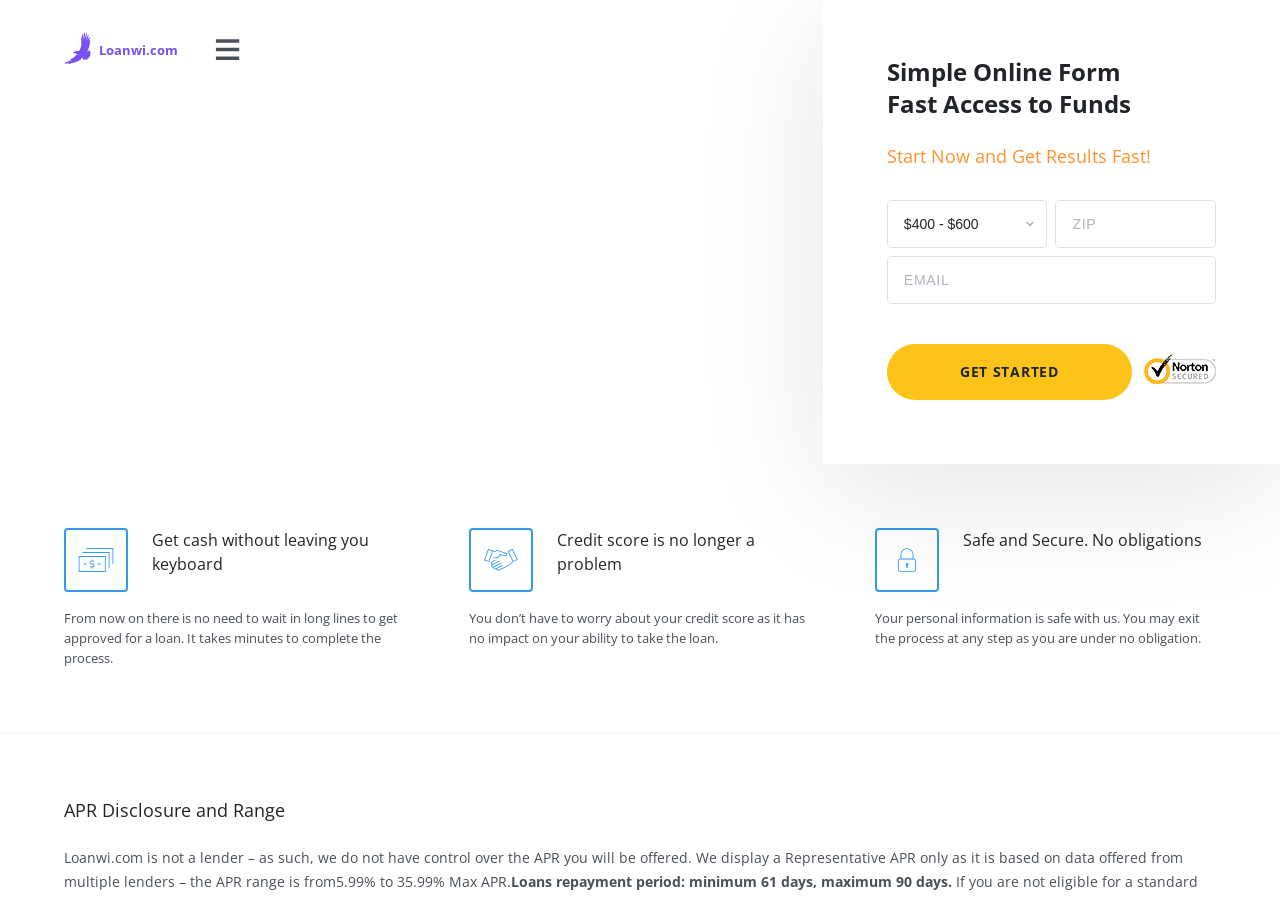
==== commit 3970dfc6: "first" ====
--- a/www/index.html
+++ b/www/index.html
@@ -22,7 +22,7 @@
 
     <link rel="stylesheet" href="lib/framework7/css/framework7.ios.min.css">
     <link rel="stylesheet" href="lib/framework7/css/framework7.ios.colors.min.css">
-    <link href="/assets/css/app.css?24e05842fda4c9950128" rel="stylesheet">
+    <link href="assets/css/app.css?24e05842fda4c9950128" rel="stylesheet">
 
 </head>
 
--- a/www/assets/css/app.css
+++ b/www/assets/css/app.css
@@ -0,0 +1,9 @@
+@import url(https://fonts.googleapis.com/css?family=Open+Sans:400,400i,700,700i);.header_main-page{display:flex}.header_main-page .header__cell{position:relative}.header_main-page .header__cell_img{background:50%/cover no-repeat url(/assets/img/header.jpg);flex:5}.header_main-page .header__cell_img:before{background:linear-gradient(180deg,hsla(0,0%,100%,.75) 0,hsla(0,0%,100%,0));content:"";display:block;height:12rem;left:0;position:absolute;top:0;width:100%}.header_main-page .header__cell_txt{box-shadow:0 25px 125px rgba(0,0,0,.1);flex:2;min-width:28rem;padding:4rem}.header_main-page .header__logo{position:relative}.header_main-page .header__navbar{align-items:baseline;display:flex;flex-wrap:wrap;padding:2rem 4rem;width:100%}.header_main-page .header__nav{position:relative}.header_main-page .header__nav:before{background:#adb5bd;content:"";display:block;height:1.5rem;margin:0 1.5rem;width:1px}.header_main-page .header__h1{margin:-.5rem 0 0}.header_main-page .header__lead{color:#ff922b;font-size:18px;line-height:1.5rem;margin:1.5rem 0 0}.header_main-page .header__form{margin-top:2rem}.header_main-page .header__mobile-menu-button{display:none;height:2.25rem;width:2.25rem;z-index:1}.header_main-page .header__mobile-menu-button-svg{fill:#495057;height:120%;margin:-10%;width:120%}@media (max-width:80rem){.header_main-page .header__nav{display:none}.header_main-page .header__navbar{align-items:center}.header_main-page .header__mobile-menu-button{display:block;margin-left:2rem}}@media (max-width:56rem){.header_main-page{flex-direction:column}.header_main-page .header__cell_img{justify-content:space-between;min-height:12rem}.header_main-page .header__cell_txt{min-width:0;padding:2.5rem 1.5rem}.header_main-page .header__navbar{justify-content:space-between;padding:1.5rem}.header_main-page .header__mobile-menu-button{display:block}}.form{background:#fff;color:#212529;position:relative;z-index:0}.form__divider{margin:2rem 0}.form__section{padding:4rem 1rem}.form__section_body{background:#fff;padding-bottom:2.5rem}.form__section_header{background:linear-gradient(transparent,#f8f9fa);border-bottom:1px solid #e9ecef;margin-top:auto}.form__section_footer{margin-bottom:auto;padding-top:0}.form__section_progress{left:0;padding:0;position:fixed;top:0;width:100%;z-index:10}.form__row{margin:auto;max-width:48rem}.form__row_footer{display:flex}.form__step{display:none}.form__step_form{flex-wrap:wrap;justify-content:space-between}.form__step_active{animation-duration:.5s;animation-name:show;display:block;opacity:1}@keyframes show{0%{opacity:0}to{opacity:1}}.form__step+.form__step{margin-top:3rem}.form__heading{color:#212529;font-weight:700;margin:0;text-align:center}.form__subheading{font-size:18px;font-weight:700;line-height:1.5rem;margin:0 0 1.5rem;width:100%}.form__field_fluid{width:100%}.form__fieldset{display:flex}.form__fieldset_highlight{padding:1rem 0;position:relative;z-index:1}.form__fieldset_highlight:before{border:2px solid #fcc419;border-radius:6px;box-sizing:content-box;content:"";height:100%;left:-1.125rem;padding:0 1rem;position:absolute;top:0;width:100%;z-index:-1}.form__fieldset-cell{flex:1;margin-left:.5rem}.form__fieldset-cell:first-child{margin-left:0}.form__fieldset-cell .form__button{height:3rem;line-height:3;margin-top:1.75rem;max-width:none;width:100%}.form__grid{display:flex;flex-wrap:wrap;margin:-.75rem -.25rem}.form__grid-cell{padding:.75rem .25rem;width:50%}.form__grid-cell_half{width:25%}.form__grid-cell_fluid{width:100%}.form__grid-cell_check-txt{padding-top:1.5rem}.form__options-list{background:#f2f3f4;cursor:default;display:none;left:-1px;margin-top:8px;max-height:258px;overflow:auto;padding-bottom:6px;padding-top:12px;position:absolute;top:100%;width:101%;z-index:5}.form__options-list-item{color:#314a5b;min-height:23px;padding-left:15px;padding-top:1px}.form__options-list-item:hover{background:#e4e8ed;color:#314a5b}.form__options-list-item--current,.form__options-list-item--current:hover{background:#1abc9c;color:#fff}.form__button{background:#f1f3f5;border:0;border-radius:4px;cursor:pointer;font-size:15px;line-height:3.5rem;max-width:50%;outline:none;padding:0 2.5rem;text-align:center;transition:all .25s,color 0s;white-space:nowrap}.form__button::-moz-focus-inner{border:0}.form__button_back{color:#adb5bd;margin-right:1rem;min-width:calc(18.75% - .5rem)}.form__button_back:hover{background-color:#e9ecef;border-color:#e9ecef}.form__button_next{background-color:#fcc419;color:#fff;font-weight:700;margin-left:auto;min-width:calc(25% - .5rem)}.form__button_next:after{background:url("data:image/svg+xml;charset=utf-8,%3Csvg xmlns='http://www.w3.org/2000/svg' height='200' width='200' version='1' viewBox='0 0 100 100'%3E%3Cpath fill='%23fff' d='M85.354 49.656L59.327 23.628a.5.5 0 0 0-.708.001l-5.662 5.679-.04.044a.5.5 0 0 0 .098.718l15.036 15.037H15a.5.5 0 0 0-.5.5v8.802a.5.5 0 0 0 .5.5h53.047l-15.093 15.09a.5.5 0 0 0 0 .708l5.666 5.666a.498.498 0 0 0 .708 0l26.026-26.009a.5.5 0 0 0 0-.708z'/%3E%3C/svg%3E") no-repeat 50%/contain;color:transparent;content:".";display:inline-block;margin-left:.75rem;margin-right:-1.25rem;width:1.5rem}.form__button_next:hover{background:#fcce3f}.form__button_next:active{background:#ecb203}.form__button_submit{background-color:#fcc419}.form__button_submit:after{background:url("data:image/svg+xml;charset=utf-8,%3Csvg xmlns='http://www.w3.org/2000/svg' height='200' width='200' viewBox='0 0 100 100'%3E%3Cpath fill='%23fff' d='M95.189 27.328L83.978 16.114 38.632 61.458 16.214 39.041 5 50.255l22.418 22.419 11.214 11.212 11.214-11.212z'/%3E%3C/svg%3E") no-repeat 50% 48%/1.125rem}.form__button_submit:hover{background:#f8bc03}.form__button_hidden{display:none}.form__welcome{margin-bottom:4rem;text-align:center}.form__welcome strong{color:#212529;display:block;font-size:28px;font-weight:400;line-height:2rem}.form__welcome span{color:#adb5bd;display:block;font-size:18px;line-height:1.5rem;margin-top:.5rem}.form a{color:#fcc419}@media (max-width:47rem){.form__section{padding:1.5rem}.form__section_header{padding:3rem}.form__section_progress{padding:0}.form__grid{flex-direction:column}.form__grid-cell{width:100%}.form__fieldset{flex-direction:column}.form__fieldset-cell{margin:1.5rem 0 0;width:100%}.form__fieldset-cell:first-child{margin-top:0}.form__fieldset-cell .form__button{margin:0}.form__heading{text-align:center}.form__button{font-size:14px;max-width:none;padding:0}.form__button_back{flex:1}.form__button_next{flex:2}}.form_account .form__step{display:block}.form_account .form__section_header{padding-top:2rem}.form_account .form__subheading{font-size:16px;font-weight:400;line-height:1.25rem;margin:0 0 1.5rem}.form-field{position:relative}.form-field__title{color:#212529;display:block;font-size:12px;font-weight:700;letter-spacing:.025em;margin-bottom:.25rem;text-transform:uppercase}.form-field__input{-moz-appearance:none;-webkit-appearance:none;appearance:none;background:#f1f3f5 no-repeat 0/.75rem;border:1px solid transparent;border-radius:4px;box-shadow:inset 0 4rem 0 0 transparent;color:inherit;cursor:pointer;display:block;font-size:14px;height:3rem;line-height:3rem;outline:none;padding:0 1rem;transition:all .25s;width:100%}.form-field__input::-moz-focus-inner{border:0}.form-field__input:hover{background-color:#e9ecef}.form-field__input:focus{background-color:#fff;border-color:#adb5bd;box-shadow:0 5px 15px rgba(0,0,0,.05)}.form-field__input-container{color:#495057;position:relative}.form-field__description{color:#adb5bd;display:block;font-size:12px;line-height:1rem;margin-top:.5rem;position:relative}.form-field__description_link{color:#228be6}.form-field__description_link:hover{text-decoration:underline}.form-field__icon{color:inherit;position:absolute;top:50%}.form-field__icon_state{height:1.25rem;left:1.5rem;transform:translate(-50%,-50%);width:1.25rem}.form-field__icon_state .form-field__svg{opacity:0;transition:all .25s}.form-field__icon_calendar{height:1.25rem;right:1.5rem;transform:translate(50%,-50%);width:1.25rem}.form-field__icon_arrow{height:1rem;right:1.25rem;transform:translate(50%,-50%);width:1rem}.form-field__svg{fill:currentColor;height:100%;left:0;position:absolute;top:0;transition:all .25s;width:100%}.form-field_error{color:#ff6b6b;font-size:13px;line-height:1rem;margin-top:.25rem}.form-field_select option{color:#212529}.form-field_radio-buttons .form-field__container{display:flex}.form-field_radio-buttons .form-field__input{align-items:center;display:flex}.form-field_radio-buttons .form-field__input+.form-field__input{margin-left:.25rem}.form-field_radio-buttons .form-field__radio{-moz-appearance:none;-webkit-appearance:none;appearance:none;background:#fff;border:1px solid #e9ecef;border-radius:.5rem;box-shadow:inset 0 1px 0 #f1f3f5;height:1rem;margin-left:-.125rem;margin-right:.75rem;min-height:1rem;min-width:1rem;outline:none;transition:all .25s;width:1rem}.form-field_radio-buttons .form-field__radio:checked{border:.375rem solid #228be6;box-shadow:inset 0 0 0 transparent}.form-field_check-txt{background:#f8f9fa;border-radius:4px;box-sizing:border-box;padding:1rem 1.5rem}.form-field_check-txt .form-field__title{margin-bottom:1rem}.form-field_check-txt .form-field__txt{color:#495057;display:block;font-size:14px;line-height:1.5rem;margin-top:1rem}.form-field_check-txt .form-field__checkbox{margin-right:.5rem}.form-field_success:not(.form-field_radio-buttons) .form-field__title{color:#228be6}.form-field_success:not(.form-field_radio-buttons) .form-field__input-container{-webkit-text-fill-color:#fff;color:#fff}.form-field_success:not(.form-field_radio-buttons) .form-field__input{-webkit-text-fill-color:inherit;border-width:0;box-shadow:inset 0 4rem 0 0 #228be6;padding-left:3rem}.form-field_success:not(.form-field_radio-buttons) .form-field__icon_state .form-field__svg_success{opacity:1}.form-field_error .form-field__input-container,.form-field_error .form-field__title{color:#ff6b6b}.form-field_error .form-field__input{padding-left:3rem}.form-field_error .form-field__icon_state .form-field__svg_error{opacity:1}.form-field_error.form-field_check-txt{background:#ffe3e3}.form-field fieldset{border:none;margin:0;padding:0}.form-field a{color:#228be6}.progress{height:.25rem;overflow:hidden;position:relative;z-index:0}.progress__filled{background:#228be6;height:100%;position:absolute;top:0;z-index:5}.loader__percentages{color:#228be6;font-size:30px;font-weight:600;line-height:0;position:absolute;text-align:center;top:50%;width:100%}.loader__percentages:after{content:"%";font-size:16px;margin-right:-.5em}.loader__svg{border-radius:50%;height:100%;overflow:hidden;position:absolute;transition:all 1s;width:100%}.loader__svg-circle{fill:transparent;stroke:#f1f3f5;stroke-dashoffset:0%;stroke-width:16px;transform:rotate(-90deg);transform-origin:center;transition:all 1s ease-in-out}.loader__svg-circle_bar{stroke:#228be6}.processing{align-items:center;display:flex;justify-content:center;min-height:100vh;padding:0 1.5rem;width:100vw}.processing__container{max-width:56rem}.processing__headline{color:#212529;margin:0;text-align:center}.processing__lead{font-size:19.936px;font-weight:400;line-height:1.75rem;margin-top:.5rem;text-align:center}.processing__loader{height:8rem;margin:4rem auto 0;position:relative;width:8rem}.processing__notification{color:#228be6;font-size:16px;line-height:1.8rem;margin-top:.5rem;text-align:center}.processing__dots{position:absolute}.processing__info{background:#f8f9fa;border-radius:4px;margin:4rem 0;padding:1rem;text-align:center}.processing__info strong{font-weight:400;text-decoration:underline}.processing__info p{margin:0}.processing strong{color:#212529}@media (max-width:48rem){.processing__headline{text-align:left}.processing__lead{font-size:16px;line-height:1.5rem;margin-top:1rem;text-align:left}.processing__loader{margin:2rem auto 0}.processing__info{margin:2rem 0;text-align:left}}input:-webkit-autofill,input:-webkit-autofill:focus,input:-webkit-autofill:hover,select:-webkit-autofill,select:-webkit-autofill:focus,select:-webkit-autofill:hover,textarea:-webkit-autofill,textarea:-webkit-autofill:focus,textarea:-webkit-autofill:hover{background-color:#228be6;color:#fff}.small-form__grid-cell_button,.small-form__grid-cell_security{margin-top:2rem}.small-form__input{-moz-appearance:none;-webkit-appearance:none;appearance:none;width:100%}.small-form__input::-webkit-input-placeholder{color:#adb5bd;letter-spacing:.05em;text-transform:uppercase}.small-form__input::-moz-placeholder{color:#adb5bd;letter-spacing:.05em;text-transform:uppercase}.small-form__input:-ms-input-placeholder{color:#adb5bd;letter-spacing:.05em;text-transform:uppercase}.small-form__input:-moz-placeholder{color:#adb5bd;letter-spacing:.05em;text-transform:uppercase}.small-form__button{width:100%}.small-form__security{background:url("[data-uri]");height:30px;margin:.625rem 0 0 auto;width:72px}.small-form_horizontal .small-form__grid{align-items:flex-end}.small-form_horizontal .small-form__grid-cell{min-width:12rem}.small-form_horizontal .small-form__grid-cell_button,.small-form_horizontal .small-form__grid-cell_security{margin-top:0}.small-form_horizontal .small-form__button{line-height:1.5rem;padding:.75rem 1.5rem}@media (max-width:48rem){.small-form_horizontal{flex-direction:column}.small-form_horizontal .small-form__input{margin:0 0 .5rem;width:100%}.small-form_horizontal .small-form__button{width:100%}}.button{border:none;border-radius:4px;cursor:pointer;font-size:13px;font-weight:700;letter-spacing:.05em;line-height:1.25rem;outline:none;padding:.625rem 1.25rem;text-transform:uppercase;transition:all .25s}.button_yellow{background-color:#fcc419}.button_yellow:hover{background-color:#ffd43b}.button_yellow:active{background-color:#fab005}.button_round{border-radius:9rem}.button_large{font-size:14px;line-height:1.5rem;padding:1rem 1.5rem}*{box-sizing:border-box}body{font-family:Open Sans,sans-serif}button{font-family:inherit}.input{border:1px solid #dee2e6;border-radius:4px;color:#212529;font-size:14px;line-height:2.875rem;outline:none;padding:0 1rem;transition:all .25s}.input:focus,.input:hover{background-color:#f8f9fa}.txt-col__img{float:left;height:4rem;margin:0 1.5rem 1rem 0;width:4rem}.txt-col__img_border{border:2px solid #339af0;border-radius:4px;padding:.75rem}.txt-col__img_size_s{height:2rem;margin:-.25rem 1rem .5rem 0;width:2rem}.txt-col__svg{fill:#339af0;height:100%;width:100%}.txt-col__title{color:#212529;font-size:16px;line-height:1.5rem}.txt-col__txt{clear:both;color:#495057;font-size:13px;line-height:1.25rem}.txt-col_padding_s{padding-bottom:1rem;padding-top:1rem}@media (max-width:48rem){.txt-col__txt{clear:none;margin-top:1rem}}.cols{display:flex}.cols__col{flex:1}.cols_gap_l .cols__col+.cols__col{margin-left:2rem}.cols_gap_xl .cols__col+.cols__col{margin-left:4rem}@media (max-width:48rem){.cols{flex-direction:column}.cols .cols__col+.cols__col{margin:2rem 0 0}}.content .img{margin-bottom:2rem;margin-top:2rem}.content .blockquote{margin:3rem auto;max-width:60rem}.content ol,.content ul{margin-bottom:1.5rem;margin-top:1.5rem}.content li{margin-top:.5rem}.content li:before{background:no-repeat 50%/1.5rem;color:transparent;content:".";display:inline-block;margin-left:-2.5rem;margin-right:1rem;width:1.5rem}.content>:first-child{margin-top:0}.content_main-page h3{color:#339af0}body{color:#495057;font-size:14px;line-height:24px}h1{font-size:24px;line-height:32px;margin-bottom:32px;margin-top:44px}h1,h2{font-weight:700}h2{font-size:20px;line-height:28px;margin-bottom:28px;margin-top:40px}h3{font-size:18px;font-weight:400}h3,h4{line-height:24px;margin-bottom:24px;margin-top:32px}h4{font-size:16px}h4,h5{font-weight:700}h5{font-size:14px;line-height:20px;margin-bottom:20px;margin-top:28px}h1,h2,h3,h4,h5{color:#212529}p{font-size:14px;line-height:24px;margin-bottom:0;margin-top:24px}.list_attention,.list_check,.list_cons,.list_pluses,.list_pros{list-style:none;margin:0;padding-left:0}.list_attention h2,.list_attention h3,.list_attention h4,.list_attention h5,.list_attention h6,.list_check h2,.list_check h3,.list_check h4,.list_check h5,.list_check h6,.list_cons h2,.list_cons h3,.list_cons h4,.list_cons h5,.list_cons h6,.list_pluses h2,.list_pluses h3,.list_pluses h4,.list_pluses h5,.list_pluses h6,.list_pros h2,.list_pros h3,.list_pros h4,.list_pros h5,.list_pros h6{margin-top:0}.list_attention li,.list_check li,.list_cons li,.list_pluses li,.list_pros li{margin-top:.5rem;padding-left:2.5rem}.list_attention li:before,.list_check li:before,.list_cons li:before,.list_pluses li:before,.list_pros li:before{background:no-repeat 50%/1.5rem;color:transparent;content:".";display:inline-block;margin-left:-2.5rem;margin-right:1rem;width:1.5rem}.list_pros li:before{background-image:url("data:image/svg+xml;charset=utf-8,%3Csvg xmlns='http://www.w3.org/2000/svg' viewBox='0 0 16 16'%3E%3Cpath fill='%23339af0' d='M0 0v16h16V0H0zm7 10.984L3.993 7.977l1.414-1.414L7 8.156l3.593-3.593 1.414 1.414L7 10.984z'/%3E%3C/svg%3E")}.list_cons li:before{background-image:url("data:image/svg+xml;charset=utf-8,%3Csvg xmlns='http://www.w3.org/2000/svg' viewBox='0 0 16 16'%3E%3Cpath fill='%23ff6b6b' d='M0 0v16h16V0H0zm11.536 10.121l-1.414 1.414L8 9.414l-2.121 2.121-1.414-1.414L6.586 8 4.464 5.879l1.414-1.414L8 6.586l2.121-2.121 1.414 1.414L9.414 8l2.122 2.121z'/%3E%3C/svg%3E")}.list_attention li:before{background-image:url("data:image/svg+xml;charset=utf-8,%3Csvg xmlns='http://www.w3.org/2000/svg' viewBox='0 0 154.4 154.4'%3E%3Cpath fill='%23ff922b' d='M0 154.4h154.4V0H0v154.4zM17 17h120.6v120.6H17V17z'/%3E%3Ccircle fill='%23ff922b' cx='77.2' cy='105.8' r='7.8'/%3E%3Cpath fill='%23ff922b' d='M77.2 39c-4.6 0-8.4 3.8-8.4 8.4v33.4c0 4.6 3.8 8.4 8.4 8.4 4.6 0 8.4-3.8 8.4-8.4V47.6c0-4.8-3.8-8.6-8.4-8.6z'/%3E%3C/svg%3E")}.list_check li:before{background-image:url("data:image/svg+xml;charset=utf-8,%3Csvg xmlns='http://www.w3.org/2000/svg' viewBox='0 0 103.6 78'%3E%3Cpath fill='%23339af0' d='M103.6 14.2L89.4 0 39.8 49.6 14.2 24.2 0 38.2 39.8 78l63.8-63.8z'/%3E%3C/svg%3E");background-size:72%}.list_pluses li:before{background-image:url("data:image/svg+xml;charset=utf-8,%3Csvg xmlns='http://www.w3.org/2000/svg' viewBox='0 0 49.2 49.2'%3E%3Cpath fill='%23339af0' d='M49.2 19.7l-19.6-.1V0h-9.9l-.1 19.6-19.6.1v9.9h19.6l.1 19.6h9.9V29.6h19.6z'/%3E%3C/svg%3E");background-size:64%}.txt-rows__row+.txt-rows__row{margin-top:3rem}.txt-rows__cell_float{float:left}.txt-rows__cell_txt>:first-child{margin-top:0}.txt-rows__cell_txt>:last-child{margin-bottom:0}.txt-rows_steps h3{color:#339af0}.txt-rows_steps .txt-rows__svg{background:#fff;border-radius:4px;box-shadow:0 5px 15px rgba(0,0,0,.1);fill:#495057;height:8rem;margin:0 4rem 2rem 0;padding:2rem;width:8rem}@media (max-width:48rem){.txt-rows_steps .txt-rows__svg{height:4rem;margin:0 2rem 0 0;padding:.75rem;width:4rem}}.footer__row_flex{display:flex;justify-content:space-between}.footer__disclaimer{color:#adb5bd;font-size:12px;line-height:1.25rem;margin:3rem 0 0}.footer__disclaimer :first-child{margin-top:0}.footer__disclaimer h2,.footer__disclaimer h3,.footer__disclaimer h4,.footer__disclaimer h5{color:inherit;font-size:14px;font-weight:400;line-height:1.25rem;margin:1.25rem 0 0}.footer__disclaimer p{color:inherit;font-size:inherit;line-height:inherit;margin:.5rem 0 0}.footer__copyright{color:#adb5bd;font-size:12px;line-height:1.25rem}@media (max-width:48rem){.footer__row_flex{display:block}.footer__copyright,.footer__disclaimer{margin-top:2rem}}.cols-menu{display:flex;font-size:12px;line-height:1rem}.cols-menu__cell+.cols-menu__cell{margin-left:3rem}.cols-menu__title{font-size:11px;font-weight:700;letter-spacing:.05em;text-transform:uppercase}.cols-menu__list{list-style:none;margin:.5rem 0 0;padding:0}.cols-menu__item{padding:0}.cols-menu__item+.cols-menu__item{margin-top:.5rem}.cols-menu__link{color:#339af0;text-decoration:none}.cols-menu__link:hover{text-decoration:underline}@media (max-width:47rem){.cols-menu{flex-direction:column}.cols-menu__cell+.cols-menu__cell{margin:2rem 0 0}}.main-nav{align-items:center;display:flex;flex-wrap:wrap;font-size:12px;line-height:1.5rem}.main-nav__item+.main-nav__item{margin-left:2rem}.main-nav__item_highlighted a{background:#fff;border-radius:9rem;color:#212529;display:block;padding:0 1em;transition:all .25s}.main-nav__item_highlighted a:hover{background:#fff9db;text-decoration:none}.main-nav__link{color:#212529;font-weight:700;text-decoration:none;text-transform:uppercase}.main-nav__link:hover{text-decoration:underline}@media (max-width:48rem){.main-nav{flex-direction:column}}.mobile-menu__checkbox{display:none}.mobile-menu__bg{background:rgba(0,0,0,.2);display:block;height:100vh;left:0;opacity:0;position:fixed;top:0;transition:all .25s;visibility:hidden;width:100vw}.mobile-menu__checkbox:checked~.mobile-menu__bg{opacity:1;visibility:visible}.mobile-menu__menu{background:#fff;height:100vh;opacity:0;overflow:auto;padding:2rem;position:fixed;right:0;top:0;transform:translateX(1rem);transition:all .25s;visibility:hidden;width:75vw;z-index:1}.mobile-menu__checkbox:checked~.mobile-menu__menu{opacity:1;transform:translateX(0);visibility:visible}.mobile-menu__group+.mobile-menu__group{margin-top:2rem}.mobile-menu__list{list-style:none;margin:0;padding:0}.mobile-menu__title{color:#212529;font-size:12px;font-weight:700;letter-spacing:.05em;text-transform:uppercase}.mobile-menu__item{color:#495057;display:block;font-size:14px;line-height:1.25rem;margin-top:.75rem}.navbar{align-items:center;display:flex;justify-content:space-between}.navbar__logo{margin-top:-.25rem}.navbar__mobile-menu-button{display:none;height:2rem;width:2rem}.navbar__mobile-menu-button-svg{fill:#adb5bd;height:120%;margin:-10%;width:120%}@media (max-width:48rem){.navbar__mobile-menu-button{display:block}.navbar__nav{display:none}}.img{clear:both;position:relative}.img_width_full{display:block;height:auto;width:100%}.img_width_m{max-width:50%}.img_width_s{max-width:25%}.img_align_left{float:left;margin-right:4rem}.img_align_right{float:right;margin-left:4rem}.img__img{display:block;width:100%}.img__description{color:#adb5bd;font-size:12px;line-height:1rem;margin-top:.5rem}@media (max-width:48rem){.img_align_left{margin-right:2rem}.img_align_right{margin-left:2rem}}.blockquote{font-size:17.724px;font-style:italic;line-height:2rem;margin:0;padding-bottom:2rem;padding-top:2rem;position:relative}.blockquote:after,.blockquote:before{border-bottom:2px solid #e9ecef;content:"";display:block;left:50%;margin-left:-2rem;position:absolute;width:4rem}.blockquote:before{top:0}.blockquote:after{bottom:0}
+a {
+    color: #212529;
+}
+/*! jQuery UI - v1.11.4 - 2015-05-18
+* http://jqueryui.com
+* Includes: core.css, datepicker.css, theme.css
+* To view and modify this theme, visit http://jqueryui.com/themeroller/?ffDefault=Trebuchet%20MS%2CTahoma%2CVerdana%2CArial%2Csans-serif&fwDefault=bold&fsDefault=1.1em&cornerRadius=4px&bgColorHeader=f6a828&bgTextureHeader=gloss_wave&bgImgOpacityHeader=35&borderColorHeader=e78f08&fcHeader=ffffff&iconColorHeader=ffffff&bgColorContent=eeeeee&bgTextureContent=highlight_soft&bgImgOpacityContent=100&borderColorContent=dddddd&fcContent=333333&iconColorContent=222222&bgColorDefault=f6f6f6&bgTextureDefault=glass&bgImgOpacityDefault=100&borderColorDefault=cccccc&fcDefault=1c94c4&iconColorDefault=ef8c08&bgColorHover=fdf5ce&bgTextureHover=glass&bgImgOpacityHover=100&borderColorHover=fbcb09&fcHover=c77405&iconColorHover=ef8c08&bgColorActive=ffffff&bgTextureActive=glass&bgImgOpacityActive=65&borderColorActive=fbd850&fcActive=eb8f00&iconColorActive=ef8c08&bgColorHighlight=ffe45c&bgTextureHighlight=highlight_soft&bgImgOpacityHighlight=75&borderColorHighlight=fed22f&fcHighlight=363636&iconColorHighlight=228ef1&bgColorError=b81900&bgTextureError=diagonals_thick&bgImgOpacityError=18&borderColorError=cd0a0a&fcError=ffffff&iconColorError=ffd27a&bgColorOverlay=666666&bgTextureOverlay=diagonals_thick&bgImgOpacityOverlay=20&opacityOverlay=50&bgColorShadow=000000&bgTextureShadow=flat&bgImgOpacityShadow=10&opacityShadow=20&thicknessShadow=5px&offsetTopShadow=-5px&offsetLeftShadow=-5px&cornerRadiusShadow=5px
+* Copyright 2015 jQuery Foundation and other contributors; Licensed MIT */.ui-helper-hidden{display:none}.ui-helper-hidden-accessible{border:0;clip:rect(0 0 0 0);height:1px;margin:-1px;overflow:hidden;padding:0;position:absolute;width:1px}.ui-helper-reset{border:0;font-size:100%;line-height:1.3;list-style:none;margin:0;outline:0;padding:0;text-decoration:none}.ui-helper-clearfix:after,.ui-helper-clearfix:before{border-collapse:collapse;content:"";display:table}.ui-helper-clearfix:after{clear:both}.ui-helper-clearfix{min-height:0}.ui-helper-zfix{filter:Alpha(Opacity=0);height:100%;left:0;opacity:0;position:absolute;top:0;width:100%}.ui-front{z-index:100}.ui-state-disabled{cursor:default!important}.ui-icon{background-repeat:no-repeat;display:block;overflow:hidden;text-indent:-99999px}.ui-widget-overlay{height:100%;left:0;position:fixed;top:0;width:100%}.ui-datepicker{background:#fff;border:none;box-shadow:0 25px 125px rgba(0,0,0,.125);box-sizing:border-box;padding:.75rem;width:332px}.ui-datepicker .ui-datepicker-header{align-items:center;border-bottom:1px solid #f1f3f5;border-radius:0;display:flex;margin:-.75rem -.75rem .75rem;position:relative}.ui-datepicker .ui-datepicker-header:before{content:none}.ui-datepicker .ui-datepicker-next,.ui-datepicker .ui-datepicker-prev{background:no-repeat 50%/.75rem;border-radius:0;height:4rem;transition:.25s;width:4rem}.ui-datepicker .ui-datepicker-next-hover:not(.ui-state-disabled),.ui-datepicker .ui-datepicker-prev-hover:not(.ui-state-disabled){background-color:#f1f3f5}.ui-datepicker .ui-datepicker-prev{background-image:url("data:image/svg+xml;charset=utf-8,%3Csvg xmlns='http://www.w3.org/2000/svg' height='200' width='200' viewBox='0 0 100 100'%3E%3Cpath fill='%23adb5bd' d='M32.64 35.044L67.363.321 82.47 15.425 47.745 50.15l34.723 34.722-15.105 15.107L17.53 50.15z'/%3E%3C/svg%3E");left:2px}.ui-datepicker .ui-datepicker-next{background-image:url("data:image/svg+xml;charset=utf-8,%3Csvg xmlns='http://www.w3.org/2000/svg' height='200' width='200' viewBox='0 0 100 100'%3E%3Cpath fill='%23adb5bd' d='M67.344 35.056L32.652.36 17.555 15.452 52.252 50.15 17.56 84.845 32.652 99.94l49.793-49.79z'/%3E%3C/svg%3E");order:3}.ui-datepicker .ui-datepicker-next-hover{right:1px}.ui-datepicker .ui-datepicker-next span,.ui-datepicker .ui-datepicker-prev span{display:none}.ui-datepicker .ui-datepicker-title{line-height:1.5rem;margin:auto;text-align:center}.ui-datepicker .ui-datepicker-title select{font-size:1em;margin:1px 0}.ui-datepicker select.ui-datepicker-month,.ui-datepicker select.ui-datepicker-year{width:45%}.ui-datepicker table{border-collapse:collapse;font-size:.9em;width:100%}.ui-datepicker th{border:0;font-weight:700;padding:.7em .3em;text-align:center}.ui-datepicker td{border:0;padding:.125rem}.ui-datepicker td a,.ui-datepicker td span{display:block;padding:.2em;text-align:right;text-decoration:none}.ui-datepicker .ui-datepicker-buttonpane{background-image:none;border-bottom:0;border-left:0;border-right:0;margin:.7em 0 0;padding:0 .2em}.ui-datepicker .ui-datepicker-buttonpane button{cursor:pointer;float:right;margin:.5em .2em .4em;overflow:visible;padding:.2em .6em .3em;width:auto}.ui-datepicker .ui-datepicker-buttonpane button.ui-datepicker-current{float:left}.ui-datepicker.ui-datepicker-multi{width:auto}.ui-datepicker-multi .ui-datepicker-group{float:left}.ui-datepicker-multi .ui-datepicker-group table{margin:0 auto .4em;width:95%}.ui-datepicker-multi-2 .ui-datepicker-group{width:50%}.ui-datepicker-multi-3 .ui-datepicker-group{width:33.3%}.ui-datepicker-multi-4 .ui-datepicker-group{width:25%}.ui-datepicker-multi .ui-datepicker-group-last .ui-datepicker-header,.ui-datepicker-multi .ui-datepicker-group-middle .ui-datepicker-header{border-left-width:0}.ui-datepicker-multi .ui-datepicker-buttonpane{clear:left}.ui-datepicker-row-break{clear:both;font-size:0;width:100%}.ui-datepicker-rtl{direction:rtl}.ui-datepicker-rtl .ui-datepicker-prev{left:auto;right:2px}.ui-datepicker-rtl .ui-datepicker-next{left:2px;right:auto}.ui-datepicker-rtl .ui-datepicker-prev:hover{left:auto;right:1px}.ui-datepicker-rtl .ui-datepicker-next:hover{left:1px;right:auto}.ui-datepicker-rtl .ui-datepicker-buttonpane{clear:right}.ui-datepicker-rtl .ui-datepicker-buttonpane button{float:left}.ui-datepicker-rtl .ui-datepicker-buttonpane button.ui-datepicker-current,.ui-datepicker-rtl .ui-datepicker-group{float:right}.ui-datepicker-rtl .ui-datepicker-group-last .ui-datepicker-header,.ui-datepicker-rtl .ui-datepicker-group-middle .ui-datepicker-header{border-left-width:1px;border-right-width:0}.ui-widget{font-family:Trebuchet MS,Tahoma,Verdana,Arial,sans-serif;font-size:1.1em}.ui-widget .ui-widget{font-size:1em}.ui-widget button,.ui-widget input,.ui-widget select,.ui-widget textarea{font-family:Trebuchet MS,Tahoma,Verdana,Arial,sans-serif;font-size:1em}.ui-widget-content a{color:#333}.ui-widget-header{font-weight:700}.ui-widget-header a{color:#fff}.ui-state-default,.ui-widget-content .ui-state-default,.ui-widget-header .ui-state-default{border:1px solid transparent;border-radius:9rem;height:2.5rem;line-height:2.5rem;margin:0;padding:0;text-align:center;transition:.25s;width:2.5rem}.ui-state-default a,.ui-state-default a:link,.ui-state-default a:visited{color:#2b90d9;text-decoration:none}.ui-state-default.ui-state-hover{background:#f1f3f5}.ui-state-focus a,.ui-state-focus a:hover,.ui-state-focus a:link,.ui-state-focus a:visited,.ui-state-hover a,.ui-state-hover a:hover,.ui-state-hover a:link,.ui-state-hover a:visited{color:#2b90d9;text-decoration:none}.ui-state-active,.ui-widget-content .ui-state-active,.ui-widget-header .ui-state-active{background:#228be6;color:#fff}.ui-state-active a,.ui-state-active a:link,.ui-state-active a:visited{color:#2b90d9;text-decoration:none}.ui-state-highlight,.ui-widget-content .ui-state-highlight,.ui-widget-header .ui-state-highlight{background:#2b90d9;border:1px solid #2b90d9;color:#363636}.ui-state-highlight a,.ui-widget-content .ui-state-highlight a,.ui-widget-header .ui-state-highlight a{color:#363636}.ui-state-error,.ui-widget-content .ui-state-error,.ui-widget-header .ui-state-error{background:#b81900 url(/assets/img/ui-bg_diagonals-thick_18_b81900_40x40.png) 50% 50% repeat;border:1px solid #cd0a0a;color:#fff}.ui-state-error-text,.ui-state-error a,.ui-widget-content .ui-state-error-text,.ui-widget-content .ui-state-error a,.ui-widget-header .ui-state-error-text,.ui-widget-header .ui-state-error a{color:#fff}.ui-priority-primary,.ui-widget-content .ui-priority-primary,.ui-widget-header .ui-priority-primary{font-weight:700}.ui-priority-secondary,.ui-widget-content .ui-priority-secondary,.ui-widget-header .ui-priority-secondary{filter:Alpha(Opacity=70);font-weight:400;opacity:.7}.ui-state-disabled,.ui-widget-content .ui-state-disabled,.ui-widget-header .ui-state-disabled{background-image:none;filter:Alpha(Opacity=35);opacity:.35}.ui-state-disabled .ui-icon{filter:Alpha(Opacity=35)}.ui-icon{height:16px;width:16px}.ui-icon,.ui-widget-content .ui-icon{background-image:url(/assets/img/ui-icons_222222_256x240.png)}.ui-widget-header .ui-icon{background-image:url(/assets/img/ui-icons_ffffff_256x240.png)}.ui-state-active .ui-icon,.ui-state-default .ui-icon,.ui-state-focus .ui-icon,.ui-state-hover .ui-icon{background-image:url(/assets/img/ui-icons_ef8c08_256x240.png)}.ui-state-highlight .ui-icon{background-image:url(/assets/img/ui-icons_228ef1_256x240.png)}.ui-state-error-text .ui-icon,.ui-state-error .ui-icon{background-image:url(/assets/img/ui-icons_ffd27a_256x240.png)}.ui-icon-blank{background-position:16px 16px}.ui-icon-carat-1-n{background-position:0 0}.ui-icon-carat-1-ne{background-position:-16px 0}.ui-icon-carat-1-e{background-position:-32px 0}.ui-icon-carat-1-se{background-position:-48px 0}.ui-icon-carat-1-s{background-position:-64px 0}.ui-icon-carat-1-sw{background-position:-80px 0}.ui-icon-carat-1-w{background-position:-96px 0}.ui-icon-carat-1-nw{background-position:-112px 0}.ui-icon-carat-2-n-s{background-position:-128px 0}.ui-icon-carat-2-e-w{background-position:-144px 0}.ui-icon-triangle-1-n{background-position:0 -16px}.ui-icon-triangle-1-ne{background-position:-16px -16px}.ui-icon-triangle-1-e{background-position:-32px -16px}.ui-icon-triangle-1-se{background-position:-48px -16px}.ui-icon-triangle-1-s{background-position:-64px -16px}.ui-icon-triangle-1-sw{background-position:-80px -16px}.ui-icon-triangle-1-w{background-position:-96px -16px}.ui-icon-triangle-1-nw{background-position:-112px -16px}.ui-icon-triangle-2-n-s{background-position:-128px -16px}.ui-icon-triangle-2-e-w{background-position:-144px -16px}.ui-icon-arrow-1-n{background-position:0 -32px}.ui-icon-arrow-1-ne{background-position:-16px -32px}.ui-icon-arrow-1-e{background-position:-32px -32px}.ui-icon-arrow-1-se{background-position:-48px -32px}.ui-icon-arrow-1-s{background-position:-64px -32px}.ui-icon-arrow-1-sw{background-position:-80px -32px}.ui-icon-arrow-1-w{background-position:-96px -32px}.ui-icon-arrow-1-nw{background-position:-112px -32px}.ui-icon-arrow-2-n-s{background-position:-128px -32px}.ui-icon-arrow-2-ne-sw{background-position:-144px -32px}.ui-icon-arrow-2-e-w{background-position:-160px -32px}.ui-icon-arrow-2-se-nw{background-position:-176px -32px}.ui-icon-arrowstop-1-n{background-position:-192px -32px}.ui-icon-arrowstop-1-e{background-position:-208px -32px}.ui-icon-arrowstop-1-s{background-position:-224px -32px}.ui-icon-arrowstop-1-w{background-position:-240px -32px}.ui-icon-arrowthick-1-n{background-position:0 -48px}.ui-icon-arrowthick-1-ne{background-position:-16px -48px}.ui-icon-arrowthick-1-e{background-position:-32px -48px}.ui-icon-arrowthick-1-se{background-position:-48px -48px}.ui-icon-arrowthick-1-s{background-position:-64px -48px}.ui-icon-arrowthick-1-sw{background-position:-80px -48px}.ui-icon-arrowthick-1-w{background-position:-96px -48px}.ui-icon-arrowthick-1-nw{background-position:-112px -48px}.ui-icon-arrowthick-2-n-s{background-position:-128px -48px}.ui-icon-arrowthick-2-ne-sw{background-position:-144px -48px}.ui-icon-arrowthick-2-e-w{background-position:-160px -48px}.ui-icon-arrowthick-2-se-nw{background-position:-176px -48px}.ui-icon-arrowthickstop-1-n{background-position:-192px -48px}.ui-icon-arrowthickstop-1-e{background-position:-208px -48px}.ui-icon-arrowthickstop-1-s{background-position:-224px -48px}.ui-icon-arrowthickstop-1-w{background-position:-240px -48px}.ui-icon-arrowreturnthick-1-w{background-position:0 -64px}.ui-icon-arrowreturnthick-1-n{background-position:-16px -64px}.ui-icon-arrowreturnthick-1-e{background-position:-32px -64px}.ui-icon-arrowreturnthick-1-s{background-position:-48px -64px}.ui-icon-arrowreturn-1-w{background-position:-64px -64px}.ui-icon-arrowreturn-1-n{background-position:-80px -64px}.ui-icon-arrowreturn-1-e{background-position:-96px -64px}.ui-icon-arrowreturn-1-s{background-position:-112px -64px}.ui-icon-arrowrefresh-1-w{background-position:-128px -64px}.ui-icon-arrowrefresh-1-n{background-position:-144px -64px}.ui-icon-arrowrefresh-1-e{background-position:-160px -64px}.ui-icon-arrowrefresh-1-s{background-position:-176px -64px}.ui-icon-arrow-4{background-position:0 -80px}.ui-icon-arrow-4-diag{background-position:-16px -80px}.ui-icon-extlink{background-position:-32px -80px}.ui-icon-newwin{background-position:-48px -80px}.ui-icon-refresh{background-position:-64px -80px}.ui-icon-shuffle{background-position:-80px -80px}.ui-icon-transfer-e-w{background-position:-96px -80px}.ui-icon-transferthick-e-w{background-position:-112px -80px}.ui-icon-folder-collapsed{background-position:0 -96px}.ui-icon-folder-open{background-position:-16px -96px}.ui-icon-document{background-position:-32px -96px}.ui-icon-document-b{background-position:-48px -96px}.ui-icon-note{background-position:-64px -96px}.ui-icon-mail-closed{background-position:-80px -96px}.ui-icon-mail-open{background-position:-96px -96px}.ui-icon-suitcase{background-position:-112px -96px}.ui-icon-comment{background-position:-128px -96px}.ui-icon-person{background-position:-144px -96px}.ui-icon-print{background-position:-160px -96px}.ui-icon-trash{background-position:-176px -96px}.ui-icon-locked{background-position:-192px -96px}.ui-icon-unlocked{background-position:-208px -96px}.ui-icon-bookmark{background-position:-224px -96px}.ui-icon-tag{background-position:-240px -96px}.ui-icon-home{background-position:0 -112px}.ui-icon-flag{background-position:-16px -112px}.ui-icon-calendar{background-position:-32px -112px}.ui-icon-cart{background-position:-48px -112px}.ui-icon-pencil{background-position:-64px -112px}.ui-icon-clock{background-position:-80px -112px}.ui-icon-disk{background-position:-96px -112px}.ui-icon-calculator{background-position:-112px -112px}.ui-icon-zoomin{background-position:-128px -112px}.ui-icon-zoomout{background-position:-144px -112px}.ui-icon-search{background-position:-160px -112px}.ui-icon-wrench{background-position:-176px -112px}.ui-icon-gear{background-position:-192px -112px}.ui-icon-heart{background-position:-208px -112px}.ui-icon-star{background-position:-224px -112px}.ui-icon-link{background-position:-240px -112px}.ui-icon-cancel{background-position:0 -128px}.ui-icon-plus{background-position:-16px -128px}.ui-icon-plusthick{background-position:-32px -128px}.ui-icon-minus{background-position:-48px -128px}.ui-icon-minusthick{background-position:-64px -128px}.ui-icon-close{background-position:-80px -128px}.ui-icon-closethick{background-position:-96px -128px}.ui-icon-key{background-position:-112px -128px}.ui-icon-lightbulb{background-position:-128px -128px}.ui-icon-scissors{background-position:-144px -128px}.ui-icon-clipboard{background-position:-160px -128px}.ui-icon-copy{background-position:-176px -128px}.ui-icon-contact{background-position:-192px -128px}.ui-icon-image{background-position:-208px -128px}.ui-icon-video{background-position:-224px -128px}.ui-icon-script{background-position:-240px -128px}.ui-icon-alert{background-position:0 -144px}.ui-icon-info{background-position:-16px -144px}.ui-icon-notice{background-position:-32px -144px}.ui-icon-help{background-position:-48px -144px}.ui-icon-check{background-position:-64px -144px}.ui-icon-bullet{background-position:-80px -144px}.ui-icon-radio-on{background-position:-96px -144px}.ui-icon-radio-off{background-position:-112px -144px}.ui-icon-pin-w{background-position:-128px -144px}.ui-icon-pin-s{background-position:-144px -144px}.ui-icon-play{background-position:0 -160px}.ui-icon-pause{background-position:-16px -160px}.ui-icon-seek-next{background-position:-32px -160px}.ui-icon-seek-prev{background-position:-48px -160px}.ui-icon-seek-end{background-position:-64px -160px}.ui-icon-seek-first,.ui-icon-seek-start{background-position:-80px -160px}.ui-icon-stop{background-position:-96px -160px}.ui-icon-eject{background-position:-112px -160px}.ui-icon-volume-off{background-position:-128px -160px}.ui-icon-volume-on{background-position:-144px -160px}.ui-icon-power{background-position:0 -176px}.ui-icon-signal-diag{background-position:-16px -176px}.ui-icon-signal{background-position:-32px -176px}.ui-icon-battery-0{background-position:-48px -176px}.ui-icon-battery-1{background-position:-64px -176px}.ui-icon-battery-2{background-position:-80px -176px}.ui-icon-battery-3{background-position:-96px -176px}.ui-icon-circle-plus{background-position:0 -192px}.ui-icon-circle-minus{background-position:-16px -192px}.ui-icon-circle-close{background-position:-32px -192px}.ui-icon-circle-triangle-e{background-position:-48px -192px}.ui-icon-circle-triangle-s{background-position:-64px -192px}.ui-icon-circle-triangle-w{background-position:-80px -192px}.ui-icon-circle-triangle-n{background-position:-96px -192px}.ui-icon-circle-arrow-e{background-position:-112px -192px}.ui-icon-circle-arrow-s{background-position:-128px -192px}.ui-icon-circle-arrow-w{background-position:-144px -192px}.ui-icon-circle-arrow-n{background-position:-160px -192px}.ui-icon-circle-zoomin{background-position:-176px -192px}.ui-icon-circle-zoomout{background-position:-192px -192px}.ui-icon-circle-check{background-position:-208px -192px}.ui-icon-circlesmall-plus{background-position:0 -208px}.ui-icon-circlesmall-minus{background-position:-16px -208px}.ui-icon-circlesmall-close{background-position:-32px -208px}.ui-icon-squaresmall-plus{background-position:-48px -208px}.ui-icon-squaresmall-minus{background-position:-64px -208px}.ui-icon-squaresmall-close{background-position:-80px -208px}.ui-icon-grip-dotted-vertical{background-position:0 -224px}.ui-icon-grip-dotted-horizontal{background-position:-16px -224px}.ui-icon-grip-solid-vertical{background-position:-32px -224px}.ui-icon-grip-solid-horizontal{background-position:-48px -224px}.ui-icon-gripsmall-diagonal-se{background-position:-64px -224px}.ui-icon-grip-diagonal-se{background-position:-80px -224px}.ui-corner-all,.ui-corner-left,.ui-corner-tl,.ui-corner-top{border-top-left-radius:4px}.ui-corner-all,.ui-corner-right,.ui-corner-top,.ui-corner-tr{border-top-right-radius:4px}.ui-corner-all,.ui-corner-bl,.ui-corner-bottom,.ui-corner-left{border-bottom-left-radius:4px}.ui-corner-all,.ui-corner-bottom,.ui-corner-br,.ui-corner-right{border-bottom-right-radius:4px}.ui-widget-overlay{background:#666 url(/assets/img/ui-bg_diagonals-thick_20_666666_40x40.png) 50% 50% repeat;filter:Alpha(Opacity=50);opacity:.5}.ui-widget-shadow{background:#000 url(/assets/img/ui-bg_flat_10_000000_40x100.png) 50% 50% repeat-x;border-radius:5px;filter:Alpha(Opacity=20);margin:-5px 0 0 -5px;opacity:.2;padding:5px}.tooltip{background:#495057;border-radius:4px;bottom:100%;box-shadow:0 25px 125px rgba(0,0,0,.15);color:#f1f3f5;font-size:14px;left:0;line-height:1.25rem;margin-bottom:1rem;padding:1.25rem 1.5rem;position:absolute;width:100%;z-index:100}.tooltip:before{border:.375rem solid transparent;border-top-color:#495057;content:"";display:block;left:50%;margin-left:-.375rem;position:absolute;top:100%}.tooltip p{color:inherit;margin:0}.tooltip p+p{margin-top:1rem}@media (min-width:48rem){.form-field_check-txt .tooltip{left:50%;margin-left:-16rem;width:32rem}}.select{-moz-appearance:none;-webkit-appearance:none;appearance:none;background:transparent;background:no-repeat center right .75rem/.5rem;background-image:url("data:image/svg+xml;charset=utf-8,%3Csvg xmlns='http://www.w3.org/2000/svg' height='200' width='200' viewBox='0 0 100 100'%3E%3Cpath fill='%23adb5bd' d='M100 32.562L84.93 17.535 50 52.381 15.072 17.535 0 32.561l50 49.904z'/%3E%3C/svg%3E");border:1px solid #dee2e6;border-radius:4px;color:#212529;cursor:pointer;font-size:14px;line-height:2.875rem;outline:none;padding:0 1rem;transition:all .25s}.select:focus,.select:hover{background-color:#f8f9fa}.logo{align-items:center;display:flex;text-decoration:none}.logo__img{color:#7950f2;display:block;fill:#7950f2;height:2rem}.logo__txt{color:#7950f2;font-size:13px;font-weight:700;margin-left:.5rem;text-decoration:none}.page{background:#f8f9fa;margin:0}.page__layout{background:#fff;box-shadow:0 25px 125px rgba(0,0,0,.05);margin-left:auto;margin-right:auto;max-width:80rem;min-height:100vh}.page__section{padding:4rem 2rem}.page__section_navbar{padding-bottom:1.5rem;padding-top:1.5rem}.page__section_footer{background-color:#f8f9fa}.page__section_no-padding{padding:0}.page__section_border_top{border-top:2px solid #f8f9fa}.page__section_bg_light-gray{background:#f8f9fa}.page__row{margin-left:auto;margin-right:auto;max-width:72rem}.page__row>:first-child{margin-top:0}.page__row>:last-child{margin-bottom:0}.page__row+.page__row{margin-top:4rem}.page__list{clear:both}.page__list_pros-cons{margin-bottom:2.25rem;margin-top:2.25rem}.page__list_pros-cons h2,.page__list_pros-cons h3,.page__list_pros-cons h4,.page__list_pros-cons h5,.page__list_pros-cons h6{margin-top:0}.page__list_pros-cons ul{margin-bottom:0}.page__txt-cols{margin-bottom:2.25rem;margin-top:2.25rem}.page__txt-rows{margin-bottom:3rem;margin-top:3rem}@media (max-width:48rem){.page__section{padding:3rem 1.5rem}.page__section_navbar{padding-bottom:1rem;padding-top:1rem}.page__section_no-padding{padding:0}}.page_main .page__section_list{overflow:hidden}.page_main .page__section_list h2{margin-top:0}.page_main .page__section_list .list{overflow:hidden}.page_main .page__row>:first-child{margin-top:0}.page_main .page__row>:last-child{margin-bottom:0}.page_inner .page__section_navbar{background:#f8f9fa}.page_inner .page__section_form{padding-bottom:0;padding-top:0}.page_inner .page__h1{color:#212529;font-weight:400;margin:0}.acc-navbar,.page_apply{background:#fff}.acc-navbar__container{align-items:center;display:flex;justify-content:space-between;width:100%}.acc-navbar__menu-item{color:#495057;font-size:11px;font-weight:700;letter-spacing:.25px;margin-left:2em;text-transform:uppercase}a.acc-navbar__menu-item{color:#339af0}.grid{display:flex;flex-wrap:wrap}.grid_gap_x_s{margin-left:-.25rem;margin-right:-.25rem}.grid_gap_x_s .grid__cell{padding-left:.25rem;padding-right:.25rem}.grid_gap_x_m{margin-left:-.5rem;margin-right:-.5rem}.grid_gap_x_m .grid__cell{padding-left:.5rem;padding-right:.5rem}.grid_gap_y_s{margin-bottom:-.25rem;margin-top:-.25rem}.grid_gap_y_s .grid__cell{padding-bottom:.25rem;padding-top:.25rem}.grid_gap_y_m{margin-bottom:-.5rem;margin-top:-.5rem}.grid_gap_y_m .grid__cell{padding-bottom:.5rem;padding-top:.5rem}.grid_gap_s{margin:-.25rem}.grid_gap_s .grid__cell{padding:.25rem}.grid_gap_m{margin:-.5rem}.grid_gap_m .grid__cell{padding:.5rem}.grid__cell{flex:1}.grid__cell_1-of-2,.grid__cell_2-of-4{flex:50%}.grid__cell_1-of-4{flex:25%}.grid__cell_3-of-4{flex:75%}.grid__cell_fluid{flex:100%}.table{overflow:auto}.table td,.table th{border:1px solid #f1f3f5;padding:.5rem .75rem}.table__inner{border-collapse:collapse;font-size:13px;line-height:1rem;text-align:left}.table_fluid,.table_fluid .table__inner{width:100%}.divider{position:relative;text-align:center}.divider:before{border-bottom:2px solid #f1f3f5;color:#495057;content:"";left:0;position:absolute;top:50%;transform:translateY(-50%);width:100%}.divider__txt{background:#fff;display:inline-block;font-size:14px;line-height:1.25rem;margin:0 -.75em;padding:0 .75em;position:relative}.divider_color_orange:before{border-color:#ff922b}.divider_color_orange .divider__txt{color:#ff922b}
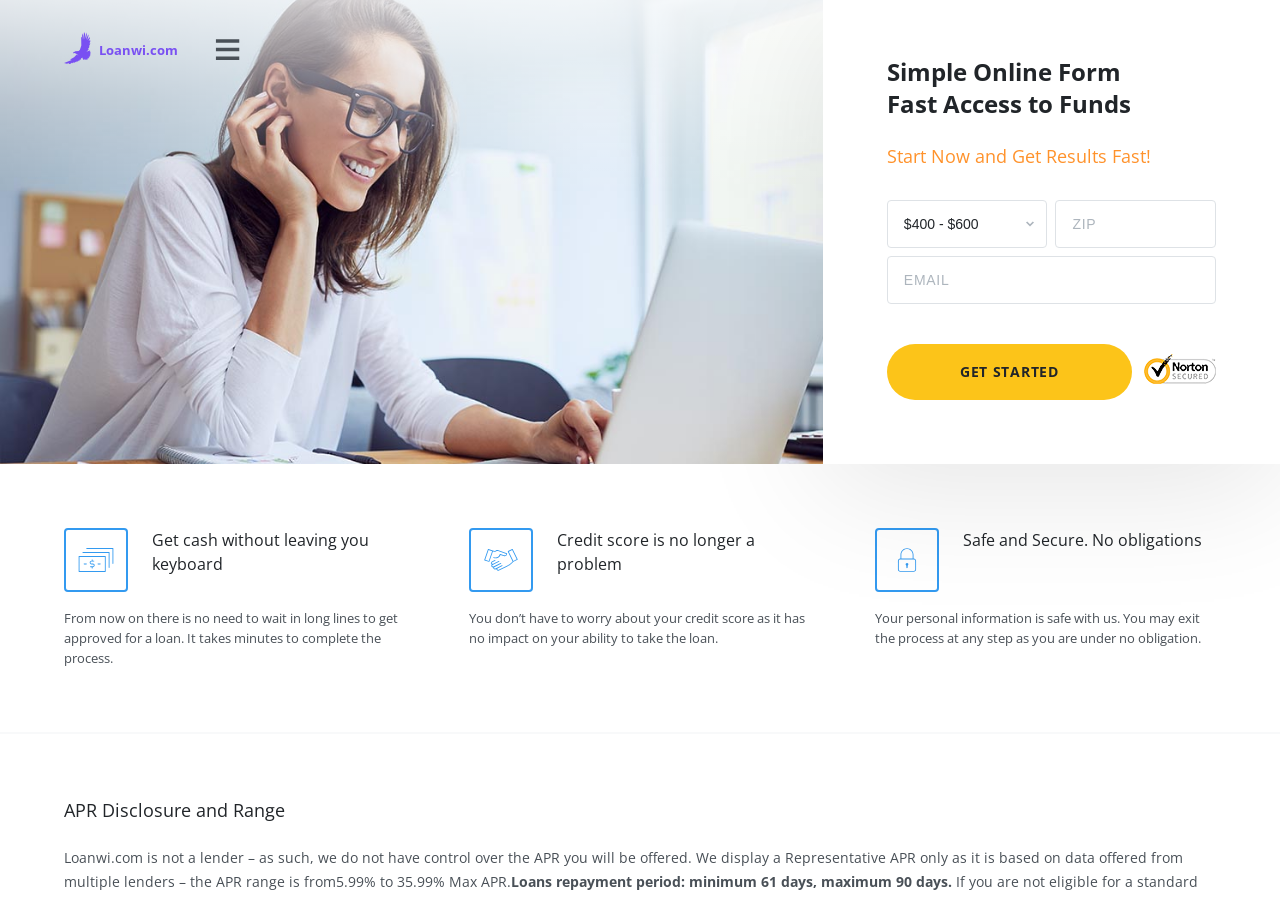
==== commit c5d3f254: "form" ====
--- a/www/index.html
+++ b/www/index.html
@@ -2,7 +2,6 @@
 <html>
 <head>
 
-    <!-- Required meta tags-->
     <meta charset="utf-8">
     <meta name="viewport" content="width=device-width, initial-scale=1, maximum-scale=1, minimum-scale=1, user-scalable=no, minimal-ui, viewport-fit=cover">
     <meta name="apple-mobile-web-app-capable" content="yes">
@@ -77,11 +76,18 @@
 
 
 
-<div class="page__layout"><div class="page__section page__section_no-padding"><div class="page__header header header_main-page"><div class="header__cell header__cell_img"><div class="header__navbar"><a class="header__logo logo" href="/"><svg class="logo__img" xmlns="http://www.w3.org/2000/svg" viewBox="0 0 223.7 267.7" style="margin-top: -.25rem;"><path d="M223.7 170.1l-1.3-4.5-7-.9 3.1-8-3.5-1.1-27.4 9.4 20.3-19.6-7.4-3.9 8.6-9.9 5.1-9.3-5.9-1.9 10.2-19 1.4-7.7-7.6 1.8 6.8-13.2 2.2-8.9-4.7-5.2-10.8 5.2 11-19.7.3-12.9-23.4 27.1 7.9-20.3 4-18.5V29l-3-8.8-18.4 43 7-41v-.1l-3.4-17L172.9 63l3.5-45.7v-.1l-9-16.9-5.3 64.6-1.8-35.9-8.7-19 .7 56-2.1-20.5v-.1l-6.6-6.7 1.4 74.8-11.7 35.4-10.3 10.9-28.3.8h-.1l-5 4.4-7.7 2.2-.1.1c-4.1 3.4-4.1 3.5-4.1 3.7 0 .2-.4 2.2-.7 3.5v.1l.7 3 2.6 1.7-.3-2.5 8.4-.6 5.2 1.4 15.9 8.7 12.5 11.5-15.5-8.7-.2-.1-21.9 22.2-33.1 18.2-.8.4 13.6 3.9L1 258.5l-1 .4 24.3 7.2h.1l21.3-8.3-8.8 9.8h14L68.2 255l1.1 6.1 5.6-.9 7.3-7.2 2.9 4.1 4.9-1 6.7-8.2 2.5 4.3 4.4-.6 4.7-8.8 2.9 4.9 5.1-1.1h.2l5.4-8.5 2.9 2.5 7.4-4.6v-6.8l5.3 3.1 4.6-4.4.1-.1v-8.2l4.5.9 5.6-8.2 9 17.8 4.9 4.5 2.8-3 .4-8.1 3.5 7.5 3.9 3.8 4.6-1.5-.9-9.7 4.5 5.4.1.1 7 2.1h.2l6.1-3.6.4-4.9-1.8-5.9 5.4 2.5 4.7.7 2.6-2.9-.7-2.8-4.5-6.2 9.4 2.7.2.1 1.9-2.2-5.8-6 7.5.6.7-3.6-5.8-3.6 7.4-.2.5-3.1-5.8-2.2 6.7-1v-3l-5-2.6 5.8-1.7v-4.1l-4.7-2.6 6-5.3.2-.2z"></path></svg><span class="logo__txt">Loanwi.com</span></a><div class="main-nav header__nav"><div class="main-nav__item"><a class="main-nav__link" href="/apply">Apply Now</a></div><div class="main-nav__item"><a class="main-nav__link" href="/how-it-works">How It Works</a></div><div class="main-nav__item"><a class="main-nav__link" href="/faq">FAQ</a></div><div class="main-nav__item main-nav__item_highlighted"><a class="main-nav__link" href="/login">Request a Loan in One Click!</a></div></div><label class="header__mobile-menu-button" for="mobile-menu-checkbox"><svg class="open-panel header__mobile-menu-button-svg" xmlns="http://www.w3.org/2000/svg" height="200" width="200" viewbox="0 0 100 100"><path d="M23 66h54v8H23zM23 46h54v8H23zM23 26h54v8H23z"></path></svg></label></div></div><div class="header__cell header__cell_txt"><h1 class="header__h1">Simple Online Form<br>Fast Access to Funds</h1><p class="header__lead">Start Now and Get Results Fast!</p><form class="header__form small-form" action="/apply" method="GET"><div class="small-form__grid grid grid_gap_s"><div class="small-form__grid-cell grid__cell grid__cell_1-of-2"><select class="small-form__input small-form__input_amount select" id="id_requested_amount" name="requested_amount" strong="true" errortooltip="true"><option value="">Select Amount</option><option value="300">$100-$300</option><option value="600" selected="selected">$400 - $600</option><option value="1000">$700 - $1,000</option></select></div><div class="small-form__grid-cell grid__cell grid__cell_1-of-2"><input class="small-form__input small-form__input_zip input" type="text" name="zip" maxlength="5" placeholder="zip"></div><div class="small-form__grid-cell grid__cell grid__cell_fluid"><input class="small-form__input small-form__input_email small-form__input_fluid small-form__input_no-margin input" type="text" name="email" placeholder="email"></div><div class="small-form__grid-cell small-form__grid-cell_button grid__cell grid__cell_3-of-4"><a href="apply.html" class="small-form__button button button_yellow button_round button_large" type="submit">Get Started</a></div><div class="small-form__grid-cell small-form__grid-cell_security grid__cell grid__cell_1-of-4"><div class="small-form__security"></div></div></div></form></div></div></div><div class="page__section"><div class="page__row"><div class="page__txt-cols cols cols_gap_xl"><div class="cols__col txt-col"><div class="txt-col__img txt-col__img_border"><svg class="txt-col__svg" xmlns="http://www.w3.org/2000/svg" height="200" width="200" viewbox="0 0 100 100"><path d="M3 83h72.8c.7 0 1.2-.5 1.2-1.2V40.3c0-.7-.5-1.2-1.2-1.2H3c-.7 0-1.2.5-1.2 1.2v41.5c-.1.7.5 1.2 1.2 1.2zm1.2-41.5h70.4v39.1H4.2V41.5zm42.1 23.4c0 2.8-2.3 5.1-5.1 5.1h-.6v2.6c0 .7-.5 1.2-1.2 1.2s-1.2-.5-1.2-1.2V70h-3.4c-.7 0-1.2-.5-1.2-1.2s.5-1.2 1.2-1.2h6.4c1.5 0 2.7-1.2 2.7-2.7 0-1.5-1.2-2.7-2.7-2.7h-3.6c-2.8 0-5.1-2.3-5.1-5.1s2.3-5.1 5.1-5.1h.6v-2.5c0-.7.5-1.2 1.2-1.2s1.2.5 1.2 1.2V52h3.3c.7 0 1.2.5 1.2 1.2s-.5 1.2-1.2 1.2h-6.3c-1.5 0-2.7 1.2-2.7 2.7 0 1.5 1.2 2.7 2.7 2.7h3.6c2.8 0 5.1 2.3 5.1 5.1zM24.4 61c0 .7-.5 1.2-1.2 1.2h-6.1c-.7 0-1.2-.5-1.2-1.2s.5-1.2 1.2-1.2h6.1c.6 0 1.2.5 1.2 1.2zm60.8 9.7V30.4H13.6c-.7 0-1.2-.5-1.2-1.2s.5-1.2 1.2-1.2h72.8c.7 0 1.2.5 1.2 1.2v41.5c0 .7-.5 1.2-1.2 1.2s-1.2-.5-1.2-1.2zm10.6-11V19.4H24.2c-.7 0-1.2-.5-1.2-1.2s.5-1.2 1.2-1.2H97c.7 0 1.2.5 1.2 1.2v41.5c0 .7-.5 1.2-1.2 1.2-.6 0-1.2-.5-1.2-1.2zM62.9 61c0 .7-.5 1.2-1.2 1.2h-6.1c-.7 0-1.2-.5-1.2-1.2s.5-1.2 1.2-1.2h6.1c.7 0 1.2.5 1.2 1.2z"></path></svg></div><div class="txt-col__title">Get cash without leaving you keyboard</div><div class="txt-col__txt">From now on there is no need to wait in long lines to get approved for a loan. It takes minutes to complete the process.</div></div><div class="cols__col txt-col"><div class="txt-col__img txt-col__img_border"><svg class="txt-col__svg" xmlns="http://www.w3.org/2000/svg" height="200" width="200" viewbox="0 0 100 100"><path d="M28.8 26.6c2.3.8 4.8.7 7-.4l1.2-.6c1.6-.8 3.4-.9 5.1-.3l22.6 7.8c-.2 1-.6 2.6-1.9 3.4-1.1.7-2.7.8-4.7.1l-9.9-3.4c-.3-.1-.7-.1-1 .1-.3.2-.5.4-.6.8 0 .1-1.4 5.4-6 7.8-2.9 1.6-6.4 1.6-10.6.2-.6-.2-1.3.1-1.5.7-.2.6.1 1.3.7 1.5 2.2.8 4.3 1.1 6.3 1.1 2.3 0 4.3-.5 6.2-1.5 4.1-2.2 6-6.1 6.8-8.1l8.7 3c2.8 1 5.1.8 6.8-.4 2.8-2 3-6 3-6.1 0-.5-.3-1-.8-1.2L42.7 23c-2.3-.8-4.7-.6-6.9.4l-1.2.6c-1.6.8-3.4.9-5.1.3l-2.3-.9-12-4.1c-.3-.1-.6-.1-.9.1-.3.1-.5.4-.6.7L3.6 49.6c-.2.6.1 1.3.7 1.5l12 4.1c.1 0 .3.1.4.1.2 0 .4 0 .5-.1.3-.1.5-.4.6-.7l9.7-28.3 1.3.4zM16 52.6l-9.8-3.3 9.3-27.2 9.8 3.3L16 52.6zm80.3-4.5l-13.7-28c-.1-.3-.4-.5-.7-.6-.3-.1-.6-.1-.9.1l-11.4 5.6c-.6.3-.8 1-.5 1.6L82.3 54l-4.4 4c-3.8 3.5-8 6.4-12.7 8.6L43.4 77.4c-1.2.6-2.7.1-3.3-1.1-.6-1.2-.1-2.7 1.1-3.3l.3-.1 12-5.9c.6-.3.8-1 .5-1.6-.3-.6-1-.8-1.6-.5l-12.2 6-5.8 2.8c-1.2.6-2.7.1-3.3-1.1-.3-.6-.3-1.3-.1-1.9.2-.6.7-1.1 1.3-1.4l4.6-2.2 13-6.4c.6-.3.8-1 .5-1.6-.3-.6-1-.8-1.6-.5L29 68c-1.2.6-2.7.1-3.3-1.1-.6-1.2-.1-2.7 1.1-3.3l7.8-3.8 10.1-4.9c.6-.3.8-1 .5-1.6-.3-.6-1-.8-1.6-.5l-15.3 7.5-.4.2c-1.2.6-2.7.1-3.3-1.1-.6-1.2-.1-2.7 1.1-3.3L34 52c.6-.3.8-1 .5-1.6-.3-.6-1-.8-1.6-.5L24.6 54c-2.4 1.2-3.4 4.1-2.2 6.5.5.9 1.2 1.6 2 2.1-1.4 1.2-1.8 3.4-.9 5.4.8 1.7 2.6 2.7 4.4 2.7.2 0 .4 0 .6-.1-.2 1 0 2 .4 2.9.8 1.7 2.6 2.7 4.4 2.7.7 0 1.4-.2 2.1-.5l2-1c-.1.8.1 1.7.5 2.5.8 1.7 2.6 2.7 4.4 2.7.7 0 1.4-.2 2.1-.5l21.9-10.7c4.8-2.4 9.3-5.4 13.2-9l5-4.6 11.3-5.5c.3-.1.5-.4.6-.7.1-.1.1-.5-.1-.8zm-11.9 4.6L71.7 26.9l9.3-4.5 12.6 25.8-9.2 4.5z"></path></svg></div><div class="txt-col__title">Credit score is no longer a problem</div><div class="txt-col__txt">You don’t have to worry about your credit score as it has no impact on your ability to take the loan.</div></div><div class="cols__col txt-col"><div class="txt-col__img txt-col__img_border"><svg class="txt-col__svg" xmlns="http://www.w3.org/2000/svg" height="200" width="200" viewbox="0 0 100 100"><path d="M68.9 82.8c3.5 0 6.3-2.8 6.3-6.3V52.4c0-3.5-2.8-6.3-6.3-6.3h-.8V35.3c0-10-8.1-18.1-18.1-18.1s-18.1 8.1-18.1 18.1v10.8h-.8c-3.5 0-6.3 2.8-6.3 6.3v24.1c0 3.5 2.8 6.3 6.3 6.3h37.8zM34.3 35.3c0-8.7 7-15.7 15.7-15.7s15.7 7 15.7 15.7v10.8H34.3V35.3zm-7 41.3V52.4c0-2.1 1.7-3.8 3.8-3.8H69c2.1 0 3.8 1.7 3.8 3.8v24.1c0 2.1-1.7 3.8-3.8 3.8H31.1c-2.1.1-3.8-1.6-3.8-3.7zm19.3-16c.7-1.6 2.5-2.5 4.1-2.2 1.8.4 3.1 1.8 3.1 3.7 0 1.3-.5 2.3-1.5 3-.3.2-.4.4-.4.8v4.9c0 .7-.3 1.3-.9 1.6-1.4.7-2.8-.3-2.8-1.6v-4.9c0-.3-.1-.6-.4-.8-1.5-1-2-2.9-1.2-4.5z"></path></svg></div><div class="txt-col__title">Safe and Secure. No obligations</div><div class="txt-col__txt">Your personal information is safe with us. You may exit the process at any step as you are under no obligation.</div></div></div></div></div><div class="page__section page__section_border_top page__section_list"><div class="page__row"><h3>APR Disclosure and Range</h3><p>Loanwi.com is not a lender – as such, we do not have control over the APR you will be offered. We display a Representative APR only as it is based on data offered from multiple lenders – the APR range is from<span class="blue-text">5.99% to 35.99% Max APR.<strong>Loans repayment period: minimum 61 days, maximum 90 days.</strong></span> If you are not eligible for a standard loan product (5.99% to 35.99% APR).<span class="bold-text">Important Information:</span> Some lenders and services may not be accessible to residents of all States based on lender’s preferences and legislation particular to that State.</p><h3>Examples of Costs & APR</h3><div class="table table_fluid"><table class="table__inner"><thead></thead><tbody><tr><th>Loan Amount</th><th>Interest Rate</th><th>Loan Term</th><th>Fee</th><th>Repayment</th><th>APR</th><th>Total Repayments</th><th>Total Cost</th></tr><tr><td><b>$1,000</b></td><td>24.00%</td><td>12 months</td><td>3.00%</td><td>$94.56</td><td>29.82%</td><td>$1,134.72</td><td>$164.72</td></tr><tr><td><b>$2,000</b></td><td>19.00%</td><td>24 months</td><td>5.00%</td><td>$100.82</td><td>24.12%</td><td>$2,419.68</td><td>$519.68</td></tr></tbody></table></div><h3>Representative Example</h3><p>$1,000 loan over a 12-month term would have a total cost, including interest, a total payback amount of $1,134.72. APR 29.82%.</p></div></div><div class="page__section page__section_border_top"><div class="page__row page__row_steps content content_main-page"><h1>3 reasons why you should choose us</h1><div class="page__txt-cols cols cols_gap_xl"><div class="cols__col txt-col"><div class="txt-col__img txt-col__img_size_s"><svg class="txt-col__svg" xmlns="http://www.w3.org/2000/svg" height="300" width="300" viewBox="0 0 100 100"><path style="text-indent:0;text-transform:none;block-progression:tb" d="M20 7c-1.6447 0-3 1.3553-3 3v80c0 1.6447 1.3553 3 3 3h60c1.6447 0 3-1.3553 3-3V10c0-1.6447-1.3553-3-3-3zm0 2h60c.5713 0 1 .4287 1 1v80c0 .5713-.4287 1-1 1H20c-.5713 0-1-.4287-1-1V10c0-.5713.4287-1 1-1zm30 7c-12.1384 0-22 9.8616-22 22s9.8616 22 22 22 22-9.8616 22-22-9.8616-22-22-22zm-5.6875 2.8125c-1.353 1.1318-2.5183 2.705-3.4375 4.5938-.7883 1.6196-1.4023 3.4998-1.875 5.5312-1.883-.726-3.6262-1.6228-5.2188-2.6563 2.5529-3.5307 6.2497-6.2 10.5313-7.4687zm11.375 0c4.2922 1.2657 7.9734 3.931 10.5313 7.4688-1.5926 1.0334-3.3358 1.9302-5.2188 2.6562-.4727-2.0314-1.0867-3.9116-1.875-5.5313-.9192-1.8887-2.0846-3.4619-3.4375-4.5937zM49 18.9688v11.9687c-2.86-.0907-5.579-.5353-8.0938-1.3125.4517-1.997 1.0435-3.8278 1.7813-5.3438 1.6696-3.4304 3.8636-5.3124 6.3125-5.3124zm2 0c2.4489 0 4.643 1.882 6.3125 5.3124.7378 1.516 1.3296 3.3468 1.7813 5.3438-2.5148.7772-5.2338 1.2218-8.0938 1.3125zm-18.3125 9c1.793 1.1613 3.779 2.174 5.9063 2.9687-.3251 1.9007-.516 3.9223-.5626 6.0313h-8c.1652-3.2664 1.1118-6.3335 2.6563-9zm34.625 0c1.5445 2.6665 2.491 5.7336 2.6563 9h-8c-.0466-2.109-.2375-4.1306-.5626-6.0313 2.1273-.7947 4.1133-1.8074 5.9063-2.9688zM40.5 31.5938c2.6513.8014 5.5087 1.2544 8.5 1.3437v4.0313h-8.9688c.0446-1.8865.191-3.6776.4688-5.375zm19 0c.2777 1.6974.4242 3.4885.4688 5.375H51v-4.0313c2.9913-.0893 5.8487-.5423 8.5-1.3438zm-29.4688 7.375h8c.0463 2.1267.2336 4.174.5626 6.0937-2.1273.8002-4.1133 1.7758-5.9063 2.9375-1.552-2.6819-2.5001-5.7443-2.6563-9.0313zm10 0H49V43c-2.9914.0906-5.8486.5978-8.5 1.4063-.2797-1.7087-.424-3.5424-.4688-5.4376zm10.9688 0h8.9688c-.0448 1.8951-.1891 3.7288-.4688 5.4374-2.6514-.8084-5.5086-1.3156-8.5-1.4062zm10.9688 0h8c-.1562 3.287-1.1043 6.3493-2.6563 9.0312-1.793-1.1617-3.779-2.1373-5.9063-2.9375.329-1.9198.5163-3.967.5626-6.0938zM49 45v11.9688c-2.4489 0-4.643-1.8509-6.3125-5.2813-.7378-1.516-1.3296-3.3087-1.7813-5.3125C43.4215 45.5905 46.1397 45.0921 49 45zm2 0c2.8604.0921 5.5786.5905 8.0938 1.375-.4517 2.0038-1.0435 3.7966-1.7813 5.3125-1.6696 3.4304-3.8636 5.2813-6.3125 5.2813zm-12 2.0313c.4732 2.0447 1.0844 3.9068 1.875 5.5312.9118 1.8734 2.0675 3.4713 3.4063 4.5938-4.2743-1.2739-7.9528-3.9395-10.5-7.4688 1.592-1.0333 3.3363-1.9253 5.2187-2.6563zm22 0c1.8824.731 3.6267 1.6229 5.2188 2.6562-2.5524 3.5362-6.215 6.1979-10.5 7.4688 1.3387-1.1225 2.4944-2.7204 3.4062-4.5938.7906-1.6244 1.4018-3.4865 1.875-5.5313zM49 57.9686h2c-.331.0163-.665.0313-1 .0313-.335 0-.669-.015-1-.0313zM30.8125 69c-.5236.049-.9553.5702-.9063 1.0938.0491.5235.5702.9553 1.0938.9062h38c.5283.0075 1.0142-.4716 1.0142-1S69.5283 68.9925 69 69H30.8125zm0 10c-.5236.049-.9553.5702-.9063 1.0938.0491.5235.5702.9553 1.0938.9062h38c.5283.0075 1.0142-.4716 1.0142-1S69.5283 78.9925 69 79H30.8125z" overflow="visible" color="#000"></path></svg></div><div class="txt-col__txt">There is no need to visit hundreds of websites and fill out tons of online forms. Find your perfect deal here and save your time.</div></div><div class="cols__col txt-col"><div class="txt-col__img txt-col__img_size_s"><svg class="txt-col__svg" xmlns="http://www.w3.org/2000/svg" height="300" width="300" viewBox="0 0 100 100"><path style="text-indent:0;text-transform:none;block-progression:tb" d="M12 13c-2.7527 0-5 2.2473-5 5v50c0 2.7527 2.2473 5 5 5h30v12h-5.1875c-.5236.049-.9553.5702-.9063 1.0938.0491.5235.5702.9553 1.0938.9062h26c.5283.0075 1.0142-.4716 1.0142-1S63.5283 84.9925 63 85h-5V73h30c2.7527 0 5-2.2473 5-5V18c0-2.7527-2.2473-5-5-5zm0 2h76c1.6793 0 3 1.3208 3 3v50c0 1.6793-1.3207 3-3 3H12c-1.6793 0-3-1.3207-3-3V18c0-1.6792 1.3207-3 3-3zm37.875 8.9688c-.4912.0615-.8943.5365-.875 1.0312v3.0313c-2.0621.172-3.9263.89-5.3438 2.0937C42.0125 31.521 41 33.6051 41 36c0 2.6212 1.3071 4.3875 3 5.4688 1.5077.963 3.29 1.5219 5 2.1874v12.2813c-3.0038-.2717-5.3417-1.7646-6.0313-4.2188-.139-.5072-.727-.8422-1.2343-.703-.5073.139-.8422.727-.7032 1.2343.9684 3.4462 4.264 5.3895 7.9688 5.6875V61c-.0075.5283.4716 1.0142 1 1.0142s1.0075-.4859 1-1.0142v-3.0313c2.0618-.1786 3.9265-.9214 5.3438-2.125C57.9875 54.4477 59 52.395 59 50c0-2.6212-1.3071-4.4187-3-5.5-1.5083-.9634-3.2894-1.5216-5-2.1875v-12.25c3.0045.2663 5.3415 1.7328 6.0313 4.1875.139.5072.727.8422 1.2343.7031.5073-.139.8422-.7271.7032-1.2343-.9684-3.4463-4.264-5.3626-7.9688-5.6563V25c.0226-.5782-.551-1.104-1.125-1.0313zM49 30.0624v11.4688c-1.4985-.5738-2.9243-1.1029-3.9375-1.75C43.7354 38.9335 43 38.0373 43 36c0-1.846.7396-3.3 1.9688-4.3438 1.022-.868 2.4152-1.4264 4.0312-1.5937zm2 14.4063c1.4963.5727 2.9255 1.0723 3.9375 1.7187C56.2646 47.0352 57 47.9627 57 50c0 1.8459-.7396 3.2687-1.9688 4.3125-1.0219.8678-2.4157 1.4503-4.0312 1.625zM44 73h12v12H44z" overflow="visible" color="#000"></path></svg></div><div class="txt-col__txt">100% online application. This means you can forget going into a store or waiting in huge lines. Your perfect deal is only a few clicks away.</div></div><div class="cols__col txt-col"><div class="txt-col__img txt-col__img_size_s"><svg class="txt-col__svg" xmlns="http://www.w3.org/2000/svg" height="300" width="300" viewBox="0 0 100 100"><path style="text-indent:0;text-transform:none;block-progression:tb" d="M77.25 16c-.4462.0273-.8319.1235-1.1875.2188L28.1875 29H13c-3.3067 0-6 2.6933-6 6v44c0 3.3067 2.6933 6 6 6h74c3.3067 0 6-2.6933 6-6V35c0-3.3067-2.6933-6-6-6h-1.3125l-2.2813-8.5625c-.7488-2.7929-3.3604-4.608-6.1562-4.4375zm.125 2c1.8543-.113 3.588 1.0826 4.0938 2.9688L83.5938 29H35.9374l40.625-10.875c.3133-.0839.5944-.1117.8125-.125zM13 31h74c2.2333 0 4 1.7667 4 4v4H9v-4c0-2.2333 1.7667-4 4-4zM9 41h82v8H9v-8zm0 10h82v28c0 2.2333-1.7667 4-4 4H13c-2.2333 0-4-1.7667-4-4V51zm59 12c-3.8541 0-7 3.1458-7 7 0 3.8541 3.1459 6.9688 7 6.9688 1.959 0 3.731-.7923 5-2.0938C74.2742 76.1782 76.0457 77 78 77c3.8542 0 7-3.1459 7-7s-3.1458-7-7-7c-1.9542 0-3.7258.8296-5 2.125C71.731 63.8235 69.959 63 68 63zm0 1.9688c2.7733 0 5 2.2579 5 5.0312 0 2.7732-2.2267 5-5 5a4.985 4.985 0 0 1-5-5c0-2.7733 2.2267-5.0313 5-5.0313zM78 65c2.7733 0 5 2.2267 5 5s-2.2267 5-5 5c-1.5421 0-2.8977-.6868-3.8125-1.7813C74.6959 72.2505 75 71.1685 75 70c0-1.1685-.3041-2.2504-.8125-3.2188C75.1023 65.6916 76.4572 65 78 65z" overflow="visible" color="#000"></path></svg></div><div class="txt-col__txt">Participating lenders transfer money directly into your bank account. And you can spend your loan money on anything you want.</div></div></div></div></div><div class="page__section page__section_footer"><div class="page__row page__row_footer"><div class="page__footer footer"><div class="footer__row footer__row_flex"><div class="footer__col footer__col_menu"><div class="footer__menu cols-menu"><div class="cols-menu__cell"><ul class="cols-menu__list"><li class="cols-menu__item"><a class="cols-menu__link" href="/apply">Apply Now</a></li><li class="cols-menu__item"><a class="cols-menu__link" href="/about-us">About Us</a></li></ul></div><div class="cols-menu__cell"><ul class="cols-menu__list"><li class="cols-menu__item"><a class="cols-menu__link" href="/how-it-works">How It Works</a></li><li class="cols-menu__item"><a class="cols-menu__link" href="/privacy-policy">Privacy Policy</a></li></ul></div><div class="cols-menu__cell"><ul class="cols-menu__list"><li class="cols-menu__item"><a class="cols-menu__link" href="/lending-policy">Lending Policy</a></li><li class="cols-menu__item"><a class="cols-menu__link" href="/faq">FAQ</a></li></ul></div><div class="cols-menu__cell"><ul class="cols-menu__list"><li class="cols-menu__item"><a class="cols-menu__link" href="/terms-of-use">Terms of Use</a></li></ul></div></div></div><div class="footer__col footer__col_copyright"><div class="footer__copyright">© Loanwi.com</div></div></div><div class="footer__disclaimer"><h4>Material Disclosure</h4><p>The operator of this website is not a lender, and we do not control and are not responsible for the actions of any lender. Not all lenders in our network can provide up to $3,000. The service is not available in all states. Residents of Arkansas, New York, Vermont and West Virginia are not eligible to use the service to request a loan. We can’t guarantee that your request will be accepted by one of participating lenders. The service is absolutely free. We do not charge you for any service. You may exit the process at any step as you are under no obligation to accept the loan presented. For details on your loan please contact your lender directly.</p><h4>Credit Implications</h4><p>We do not make any loans or credit decisions. Our lenders may perform credit checks to determine your credit worthiness, credit standing and/or credit capacity. By submitting your request you agree to allow our lenders to verify your personal information and check your credit. Please be aware that missing a payment or making a late payment can negatively impact your credit score.</p><h4>APR Disclosure</h4><p>Your lender will provide you with the terms and fees of your loan, APR, repayment terms and costs prior to the execution of your loan documents. APRs and repayment terms provided by lenders may vary depending on specific criteria. Representative APRs range from 5.99% to 35.99%. Loans repayment period: minimum 61 days, maximum 90 day. APR is based on the amount of your loan, cost of the loan, term of the loan, repayment amounts and timing of payments and payoff. APRs may be regulated by state and local laws. As we do not have access to the terms of your loan, so only lenders can provide you with information about your loan terms and rates, renewal policy and the implications of non-payment and late payment.</p></div></div></div></div>
+<div class="page__layout"><div class="page__section page__section_no-padding">
+    <div class="page__header header header_main-page">
+        <div class="header__cell header__cell_img">
+
+            <div class="header__navbar">
+                <a class="header__logo logo" href="/">
+                    <svg class="logo__img" xmlns="http://www.w3.org/2000/svg" viewBox="0 0 223.7 267.7" style="margin-top: -.25rem;"><path d="M223.7 170.1l-1.3-4.5-7-.9 3.1-8-3.5-1.1-27.4 9.4 20.3-19.6-7.4-3.9 8.6-9.9 5.1-9.3-5.9-1.9 10.2-19 1.4-7.7-7.6 1.8 6.8-13.2 2.2-8.9-4.7-5.2-10.8 5.2 11-19.7.3-12.9-23.4 27.1 7.9-20.3 4-18.5V29l-3-8.8-18.4 43 7-41v-.1l-3.4-17L172.9 63l3.5-45.7v-.1l-9-16.9-5.3 64.6-1.8-35.9-8.7-19 .7 56-2.1-20.5v-.1l-6.6-6.7 1.4 74.8-11.7 35.4-10.3 10.9-28.3.8h-.1l-5 4.4-7.7 2.2-.1.1c-4.1 3.4-4.1 3.5-4.1 3.7 0 .2-.4 2.2-.7 3.5v.1l.7 3 2.6 1.7-.3-2.5 8.4-.6 5.2 1.4 15.9 8.7 12.5 11.5-15.5-8.7-.2-.1-21.9 22.2-33.1 18.2-.8.4 13.6 3.9L1 258.5l-1 .4 24.3 7.2h.1l21.3-8.3-8.8 9.8h14L68.2 255l1.1 6.1 5.6-.9 7.3-7.2 2.9 4.1 4.9-1 6.7-8.2 2.5 4.3 4.4-.6 4.7-8.8 2.9 4.9 5.1-1.1h.2l5.4-8.5 2.9 2.5 7.4-4.6v-6.8l5.3 3.1 4.6-4.4.1-.1v-8.2l4.5.9 5.6-8.2 9 17.8 4.9 4.5 2.8-3 .4-8.1 3.5 7.5 3.9 3.8 4.6-1.5-.9-9.7 4.5 5.4.1.1 7 2.1h.2l6.1-3.6.4-4.9-1.8-5.9 5.4 2.5 4.7.7 2.6-2.9-.7-2.8-4.5-6.2 9.4 2.7.2.1 1.9-2.2-5.8-6 7.5.6.7-3.6-5.8-3.6 7.4-.2.5-3.1-5.8-2.2 6.7-1v-3l-5-2.6 5.8-1.7v-4.1l-4.7-2.6 6-5.3.2-.2z"></path></svg><span class="logo__txt">Loanwi.com</span></a><div class="main-nav header__nav"><div class="main-nav__item"><a class="main-nav__link" href="/apply">Apply Now</a></div><div class="main-nav__item"><a class="main-nav__link" href="/how-it-works">How It Works</a></div><div class="main-nav__item"><a class="main-nav__link" href="/faq">FAQ</a></div><div class="main-nav__item main-nav__item_highlighted"><a class="main-nav__link" href="/login">Request a Loan in One Click!</a></div></div><label class="header__mobile-menu-button" for="mobile-menu-checkbox"><svg class="open-panel header__mobile-menu-button-svg" xmlns="http://www.w3.org/2000/svg" height="200" width="200" viewbox="0 0 100 100"><path d="M23 66h54v8H23zM23 46h54v8H23zM23 26h54v8H23z"></path></svg></label></div></div><div class="header__cell header__cell_txt"><h1 class="header__h1">Simple Online Form<br>Fast Access to Funds</h1><p class="header__lead">Start Now and Get Results Fast!</p><form class="header__form small-form" action="/apply" method="GET"><div class="small-form__grid grid grid_gap_s"><div class="small-form__grid-cell grid__cell grid__cell_1-of-2"><select class="small-form__input small-form__input_amount select" id="id_requested_amount" name="requested_amount" strong="true" errortooltip="true"><option value="">Select Amount</option><option value="300">$100-$300</option><option value="600" selected="selected">$400 - $600</option><option value="1000">$700 - $1,000</option></select></div><div class="small-form__grid-cell grid__cell grid__cell_1-of-2"><input class="small-form__input small-form__input_zip input" type="text" name="zip" maxlength="5" placeholder="zip"></div><div class="small-form__grid-cell grid__cell grid__cell_fluid"><input class="small-form__input small-form__input_email small-form__input_fluid small-form__input_no-margin input" type="text" name="email" placeholder="email"></div><div class="small-form__grid-cell small-form__grid-cell_button grid__cell grid__cell_3-of-4"><a href="apply.html" class="small-form__button button button_yellow button_round button_large" type="submit">Get Started</a></div><div class="small-form__grid-cell small-form__grid-cell_security grid__cell grid__cell_1-of-4"><div class="small-form__security"></div></div></div></form></div></div></div><div class="page__section"><div class="page__row"><div class="page__txt-cols cols cols_gap_xl"><div class="cols__col txt-col"><div class="txt-col__img txt-col__img_border"><svg class="txt-col__svg" xmlns="http://www.w3.org/2000/svg" height="200" width="200" viewbox="0 0 100 100"><path d="M3 83h72.8c.7 0 1.2-.5 1.2-1.2V40.3c0-.7-.5-1.2-1.2-1.2H3c-.7 0-1.2.5-1.2 1.2v41.5c-.1.7.5 1.2 1.2 1.2zm1.2-41.5h70.4v39.1H4.2V41.5zm42.1 23.4c0 2.8-2.3 5.1-5.1 5.1h-.6v2.6c0 .7-.5 1.2-1.2 1.2s-1.2-.5-1.2-1.2V70h-3.4c-.7 0-1.2-.5-1.2-1.2s.5-1.2 1.2-1.2h6.4c1.5 0 2.7-1.2 2.7-2.7 0-1.5-1.2-2.7-2.7-2.7h-3.6c-2.8 0-5.1-2.3-5.1-5.1s2.3-5.1 5.1-5.1h.6v-2.5c0-.7.5-1.2 1.2-1.2s1.2.5 1.2 1.2V52h3.3c.7 0 1.2.5 1.2 1.2s-.5 1.2-1.2 1.2h-6.3c-1.5 0-2.7 1.2-2.7 2.7 0 1.5 1.2 2.7 2.7 2.7h3.6c2.8 0 5.1 2.3 5.1 5.1zM24.4 61c0 .7-.5 1.2-1.2 1.2h-6.1c-.7 0-1.2-.5-1.2-1.2s.5-1.2 1.2-1.2h6.1c.6 0 1.2.5 1.2 1.2zm60.8 9.7V30.4H13.6c-.7 0-1.2-.5-1.2-1.2s.5-1.2 1.2-1.2h72.8c.7 0 1.2.5 1.2 1.2v41.5c0 .7-.5 1.2-1.2 1.2s-1.2-.5-1.2-1.2zm10.6-11V19.4H24.2c-.7 0-1.2-.5-1.2-1.2s.5-1.2 1.2-1.2H97c.7 0 1.2.5 1.2 1.2v41.5c0 .7-.5 1.2-1.2 1.2-.6 0-1.2-.5-1.2-1.2zM62.9 61c0 .7-.5 1.2-1.2 1.2h-6.1c-.7 0-1.2-.5-1.2-1.2s.5-1.2 1.2-1.2h6.1c.7 0 1.2.5 1.2 1.2z"></path></svg></div><div class="txt-col__title">Get cash without leaving you keyboard</div><div class="txt-col__txt">From now on there is no need to wait in long lines to get approved for a loan. It takes minutes to complete the process.</div></div><div class="cols__col txt-col"><div class="txt-col__img txt-col__img_border"><svg class="txt-col__svg" xmlns="http://www.w3.org/2000/svg" height="200" width="200" viewbox="0 0 100 100"><path d="M28.8 26.6c2.3.8 4.8.7 7-.4l1.2-.6c1.6-.8 3.4-.9 5.1-.3l22.6 7.8c-.2 1-.6 2.6-1.9 3.4-1.1.7-2.7.8-4.7.1l-9.9-3.4c-.3-.1-.7-.1-1 .1-.3.2-.5.4-.6.8 0 .1-1.4 5.4-6 7.8-2.9 1.6-6.4 1.6-10.6.2-.6-.2-1.3.1-1.5.7-.2.6.1 1.3.7 1.5 2.2.8 4.3 1.1 6.3 1.1 2.3 0 4.3-.5 6.2-1.5 4.1-2.2 6-6.1 6.8-8.1l8.7 3c2.8 1 5.1.8 6.8-.4 2.8-2 3-6 3-6.1 0-.5-.3-1-.8-1.2L42.7 23c-2.3-.8-4.7-.6-6.9.4l-1.2.6c-1.6.8-3.4.9-5.1.3l-2.3-.9-12-4.1c-.3-.1-.6-.1-.9.1-.3.1-.5.4-.6.7L3.6 49.6c-.2.6.1 1.3.7 1.5l12 4.1c.1 0 .3.1.4.1.2 0 .4 0 .5-.1.3-.1.5-.4.6-.7l9.7-28.3 1.3.4zM16 52.6l-9.8-3.3 9.3-27.2 9.8 3.3L16 52.6zm80.3-4.5l-13.7-28c-.1-.3-.4-.5-.7-.6-.3-.1-.6-.1-.9.1l-11.4 5.6c-.6.3-.8 1-.5 1.6L82.3 54l-4.4 4c-3.8 3.5-8 6.4-12.7 8.6L43.4 77.4c-1.2.6-2.7.1-3.3-1.1-.6-1.2-.1-2.7 1.1-3.3l.3-.1 12-5.9c.6-.3.8-1 .5-1.6-.3-.6-1-.8-1.6-.5l-12.2 6-5.8 2.8c-1.2.6-2.7.1-3.3-1.1-.3-.6-.3-1.3-.1-1.9.2-.6.7-1.1 1.3-1.4l4.6-2.2 13-6.4c.6-.3.8-1 .5-1.6-.3-.6-1-.8-1.6-.5L29 68c-1.2.6-2.7.1-3.3-1.1-.6-1.2-.1-2.7 1.1-3.3l7.8-3.8 10.1-4.9c.6-.3.8-1 .5-1.6-.3-.6-1-.8-1.6-.5l-15.3 7.5-.4.2c-1.2.6-2.7.1-3.3-1.1-.6-1.2-.1-2.7 1.1-3.3L34 52c.6-.3.8-1 .5-1.6-.3-.6-1-.8-1.6-.5L24.6 54c-2.4 1.2-3.4 4.1-2.2 6.5.5.9 1.2 1.6 2 2.1-1.4 1.2-1.8 3.4-.9 5.4.8 1.7 2.6 2.7 4.4 2.7.2 0 .4 0 .6-.1-.2 1 0 2 .4 2.9.8 1.7 2.6 2.7 4.4 2.7.7 0 1.4-.2 2.1-.5l2-1c-.1.8.1 1.7.5 2.5.8 1.7 2.6 2.7 4.4 2.7.7 0 1.4-.2 2.1-.5l21.9-10.7c4.8-2.4 9.3-5.4 13.2-9l5-4.6 11.3-5.5c.3-.1.5-.4.6-.7.1-.1.1-.5-.1-.8zm-11.9 4.6L71.7 26.9l9.3-4.5 12.6 25.8-9.2 4.5z"></path></svg></div><div class="txt-col__title">Credit score is no longer a problem</div><div class="txt-col__txt">You don’t have to worry about your credit score as it has no impact on your ability to take the loan.</div></div><div class="cols__col txt-col"><div class="txt-col__img txt-col__img_border"><svg class="txt-col__svg" xmlns="http://www.w3.org/2000/svg" height="200" width="200" viewbox="0 0 100 100"><path d="M68.9 82.8c3.5 0 6.3-2.8 6.3-6.3V52.4c0-3.5-2.8-6.3-6.3-6.3h-.8V35.3c0-10-8.1-18.1-18.1-18.1s-18.1 8.1-18.1 18.1v10.8h-.8c-3.5 0-6.3 2.8-6.3 6.3v24.1c0 3.5 2.8 6.3 6.3 6.3h37.8zM34.3 35.3c0-8.7 7-15.7 15.7-15.7s15.7 7 15.7 15.7v10.8H34.3V35.3zm-7 41.3V52.4c0-2.1 1.7-3.8 3.8-3.8H69c2.1 0 3.8 1.7 3.8 3.8v24.1c0 2.1-1.7 3.8-3.8 3.8H31.1c-2.1.1-3.8-1.6-3.8-3.7zm19.3-16c.7-1.6 2.5-2.5 4.1-2.2 1.8.4 3.1 1.8 3.1 3.7 0 1.3-.5 2.3-1.5 3-.3.2-.4.4-.4.8v4.9c0 .7-.3 1.3-.9 1.6-1.4.7-2.8-.3-2.8-1.6v-4.9c0-.3-.1-.6-.4-.8-1.5-1-2-2.9-1.2-4.5z"></path></svg></div><div class="txt-col__title">Safe and Secure. No obligations</div><div class="txt-col__txt">Your personal information is safe with us. You may exit the process at any step as you are under no obligation.</div></div></div></div></div><div class="page__section page__section_border_top page__section_list"><div class="page__row"><h3>APR Disclosure and Range</h3><p>Loanwi.com is not a lender – as such, we do not have control over the APR you will be offered. We display a Representative APR only as it is based on data offered from multiple lenders – the APR range is from<span class="blue-text">5.99% to 35.99% Max APR.<strong>Loans repayment period: minimum 61 days, maximum 90 days.</strong></span> If you are not eligible for a standard loan product (5.99% to 35.99% APR).<span class="bold-text">Important Information:</span> Some lenders and services may not be accessible to residents of all States based on lender’s preferences and legislation particular to that State.</p><h3>Examples of Costs & APR</h3><div class="table table_fluid"><table class="table__inner"><thead></thead><tbody><tr><th>Loan Amount</th><th>Interest Rate</th><th>Loan Term</th><th>Fee</th><th>Repayment</th><th>APR</th><th>Total Repayments</th><th>Total Cost</th></tr><tr><td><b>$1,000</b></td><td>24.00%</td><td>12 months</td><td>3.00%</td><td>$94.56</td><td>29.82%</td><td>$1,134.72</td><td>$164.72</td></tr><tr><td><b>$2,000</b></td><td>19.00%</td><td>24 months</td><td>5.00%</td><td>$100.82</td><td>24.12%</td><td>$2,419.68</td><td>$519.68</td></tr></tbody></table></div><h3>Representative Example</h3><p>$1,000 loan over a 12-month term would have a total cost, including interest, a total payback amount of $1,134.72. APR 29.82%.</p></div></div><div class="page__section page__section_border_top"><div class="page__row page__row_steps content content_main-page"><h1>3 reasons why you should choose us</h1><div class="page__txt-cols cols cols_gap_xl"><div class="cols__col txt-col"><div class="txt-col__img txt-col__img_size_s"><svg class="txt-col__svg" xmlns="http://www.w3.org/2000/svg" height="300" width="300" viewBox="0 0 100 100"><path style="text-indent:0;text-transform:none;block-progression:tb" d="M20 7c-1.6447 0-3 1.3553-3 3v80c0 1.6447 1.3553 3 3 3h60c1.6447 0 3-1.3553 3-3V10c0-1.6447-1.3553-3-3-3zm0 2h60c.5713 0 1 .4287 1 1v80c0 .5713-.4287 1-1 1H20c-.5713 0-1-.4287-1-1V10c0-.5713.4287-1 1-1zm30 7c-12.1384 0-22 9.8616-22 22s9.8616 22 22 22 22-9.8616 22-22-9.8616-22-22-22zm-5.6875 2.8125c-1.353 1.1318-2.5183 2.705-3.4375 4.5938-.7883 1.6196-1.4023 3.4998-1.875 5.5312-1.883-.726-3.6262-1.6228-5.2188-2.6563 2.5529-3.5307 6.2497-6.2 10.5313-7.4687zm11.375 0c4.2922 1.2657 7.9734 3.931 10.5313 7.4688-1.5926 1.0334-3.3358 1.9302-5.2188 2.6562-.4727-2.0314-1.0867-3.9116-1.875-5.5313-.9192-1.8887-2.0846-3.4619-3.4375-4.5937zM49 18.9688v11.9687c-2.86-.0907-5.579-.5353-8.0938-1.3125.4517-1.997 1.0435-3.8278 1.7813-5.3438 1.6696-3.4304 3.8636-5.3124 6.3125-5.3124zm2 0c2.4489 0 4.643 1.882 6.3125 5.3124.7378 1.516 1.3296 3.3468 1.7813 5.3438-2.5148.7772-5.2338 1.2218-8.0938 1.3125zm-18.3125 9c1.793 1.1613 3.779 2.174 5.9063 2.9687-.3251 1.9007-.516 3.9223-.5626 6.0313h-8c.1652-3.2664 1.1118-6.3335 2.6563-9zm34.625 0c1.5445 2.6665 2.491 5.7336 2.6563 9h-8c-.0466-2.109-.2375-4.1306-.5626-6.0313 2.1273-.7947 4.1133-1.8074 5.9063-2.9688zM40.5 31.5938c2.6513.8014 5.5087 1.2544 8.5 1.3437v4.0313h-8.9688c.0446-1.8865.191-3.6776.4688-5.375zm19 0c.2777 1.6974.4242 3.4885.4688 5.375H51v-4.0313c2.9913-.0893 5.8487-.5423 8.5-1.3438zm-29.4688 7.375h8c.0463 2.1267.2336 4.174.5626 6.0937-2.1273.8002-4.1133 1.7758-5.9063 2.9375-1.552-2.6819-2.5001-5.7443-2.6563-9.0313zm10 0H49V43c-2.9914.0906-5.8486.5978-8.5 1.4063-.2797-1.7087-.424-3.5424-.4688-5.4376zm10.9688 0h8.9688c-.0448 1.8951-.1891 3.7288-.4688 5.4374-2.6514-.8084-5.5086-1.3156-8.5-1.4062zm10.9688 0h8c-.1562 3.287-1.1043 6.3493-2.6563 9.0312-1.793-1.1617-3.779-2.1373-5.9063-2.9375.329-1.9198.5163-3.967.5626-6.0938zM49 45v11.9688c-2.4489 0-4.643-1.8509-6.3125-5.2813-.7378-1.516-1.3296-3.3087-1.7813-5.3125C43.4215 45.5905 46.1397 45.0921 49 45zm2 0c2.8604.0921 5.5786.5905 8.0938 1.375-.4517 2.0038-1.0435 3.7966-1.7813 5.3125-1.6696 3.4304-3.8636 5.2813-6.3125 5.2813zm-12 2.0313c.4732 2.0447 1.0844 3.9068 1.875 5.5312.9118 1.8734 2.0675 3.4713 3.4063 4.5938-4.2743-1.2739-7.9528-3.9395-10.5-7.4688 1.592-1.0333 3.3363-1.9253 5.2187-2.6563zm22 0c1.8824.731 3.6267 1.6229 5.2188 2.6562-2.5524 3.5362-6.215 6.1979-10.5 7.4688 1.3387-1.1225 2.4944-2.7204 3.4062-4.5938.7906-1.6244 1.4018-3.4865 1.875-5.5313zM49 57.9686h2c-.331.0163-.665.0313-1 .0313-.335 0-.669-.015-1-.0313zM30.8125 69c-.5236.049-.9553.5702-.9063 1.0938.0491.5235.5702.9553 1.0938.9062h38c.5283.0075 1.0142-.4716 1.0142-1S69.5283 68.9925 69 69H30.8125zm0 10c-.5236.049-.9553.5702-.9063 1.0938.0491.5235.5702.9553 1.0938.9062h38c.5283.0075 1.0142-.4716 1.0142-1S69.5283 78.9925 69 79H30.8125z" overflow="visible" color="#000"></path></svg></div><div class="txt-col__txt">There is no need to visit hundreds of websites and fill out tons of online forms. Find your perfect deal here and save your time.</div></div><div class="cols__col txt-col"><div class="txt-col__img txt-col__img_size_s"><svg class="txt-col__svg" xmlns="http://www.w3.org/2000/svg" height="300" width="300" viewBox="0 0 100 100"><path style="text-indent:0;text-transform:none;block-progression:tb" d="M12 13c-2.7527 0-5 2.2473-5 5v50c0 2.7527 2.2473 5 5 5h30v12h-5.1875c-.5236.049-.9553.5702-.9063 1.0938.0491.5235.5702.9553 1.0938.9062h26c.5283.0075 1.0142-.4716 1.0142-1S63.5283 84.9925 63 85h-5V73h30c2.7527 0 5-2.2473 5-5V18c0-2.7527-2.2473-5-5-5zm0 2h76c1.6793 0 3 1.3208 3 3v50c0 1.6793-1.3207 3-3 3H12c-1.6793 0-3-1.3207-3-3V18c0-1.6792 1.3207-3 3-3zm37.875 8.9688c-.4912.0615-.8943.5365-.875 1.0312v3.0313c-2.0621.172-3.9263.89-5.3438 2.0937C42.0125 31.521 41 33.6051 41 36c0 2.6212 1.3071 4.3875 3 5.4688 1.5077.963 3.29 1.5219 5 2.1874v12.2813c-3.0038-.2717-5.3417-1.7646-6.0313-4.2188-.139-.5072-.727-.8422-1.2343-.703-.5073.139-.8422.727-.7032 1.2343.9684 3.4462 4.264 5.3895 7.9688 5.6875V61c-.0075.5283.4716 1.0142 1 1.0142s1.0075-.4859 1-1.0142v-3.0313c2.0618-.1786 3.9265-.9214 5.3438-2.125C57.9875 54.4477 59 52.395 59 50c0-2.6212-1.3071-4.4187-3-5.5-1.5083-.9634-3.2894-1.5216-5-2.1875v-12.25c3.0045.2663 5.3415 1.7328 6.0313 4.1875.139.5072.727.8422 1.2343.7031.5073-.139.8422-.7271.7032-1.2343-.9684-3.4463-4.264-5.3626-7.9688-5.6563V25c.0226-.5782-.551-1.104-1.125-1.0313zM49 30.0624v11.4688c-1.4985-.5738-2.9243-1.1029-3.9375-1.75C43.7354 38.9335 43 38.0373 43 36c0-1.846.7396-3.3 1.9688-4.3438 1.022-.868 2.4152-1.4264 4.0312-1.5937zm2 14.4063c1.4963.5727 2.9255 1.0723 3.9375 1.7187C56.2646 47.0352 57 47.9627 57 50c0 1.8459-.7396 3.2687-1.9688 4.3125-1.0219.8678-2.4157 1.4503-4.0312 1.625zM44 73h12v12H44z" overflow="visible" color="#000"></path></svg></div><div class="txt-col__txt">100% online application. This means you can forget going into a store or waiting in huge lines. Your perfect deal is only a few clicks away.</div></div><div class="cols__col txt-col"><div class="txt-col__img txt-col__img_size_s"><svg class="txt-col__svg" xmlns="http://www.w3.org/2000/svg" height="300" width="300" viewBox="0 0 100 100"><path style="text-indent:0;text-transform:none;block-progression:tb" d="M77.25 16c-.4462.0273-.8319.1235-1.1875.2188L28.1875 29H13c-3.3067 0-6 2.6933-6 6v44c0 3.3067 2.6933 6 6 6h74c3.3067 0 6-2.6933 6-6V35c0-3.3067-2.6933-6-6-6h-1.3125l-2.2813-8.5625c-.7488-2.7929-3.3604-4.608-6.1562-4.4375zm.125 2c1.8543-.113 3.588 1.0826 4.0938 2.9688L83.5938 29H35.9374l40.625-10.875c.3133-.0839.5944-.1117.8125-.125zM13 31h74c2.2333 0 4 1.7667 4 4v4H9v-4c0-2.2333 1.7667-4 4-4zM9 41h82v8H9v-8zm0 10h82v28c0 2.2333-1.7667 4-4 4H13c-2.2333 0-4-1.7667-4-4V51zm59 12c-3.8541 0-7 3.1458-7 7 0 3.8541 3.1459 6.9688 7 6.9688 1.959 0 3.731-.7923 5-2.0938C74.2742 76.1782 76.0457 77 78 77c3.8542 0 7-3.1459 7-7s-3.1458-7-7-7c-1.9542 0-3.7258.8296-5 2.125C71.731 63.8235 69.959 63 68 63zm0 1.9688c2.7733 0 5 2.2579 5 5.0312 0 2.7732-2.2267 5-5 5a4.985 4.985 0 0 1-5-5c0-2.7733 2.2267-5.0313 5-5.0313zM78 65c2.7733 0 5 2.2267 5 5s-2.2267 5-5 5c-1.5421 0-2.8977-.6868-3.8125-1.7813C74.6959 72.2505 75 71.1685 75 70c0-1.1685-.3041-2.2504-.8125-3.2188C75.1023 65.6916 76.4572 65 78 65z" overflow="visible" color="#000"></path></svg></div><div class="txt-col__txt">Participating lenders transfer money directly into your bank account. And you can spend your loan money on anything you want.</div></div></div></div></div><div class="page__section page__section_footer"><div class="page__row page__row_footer"><div class="page__footer footer"><div class="footer__row footer__row_flex"><div class="footer__col footer__col_menu"><div class="footer__menu cols-menu"><div class="cols-menu__cell"><ul class="cols-menu__list"><li class="cols-menu__item"><a class="cols-menu__link" href="/apply">Apply Now</a></li><li class="cols-menu__item"><a class="cols-menu__link" href="/about-us">About Us</a></li></ul></div><div class="cols-menu__cell"><ul class="cols-menu__list"><li class="cols-menu__item"><a class="cols-menu__link" href="/how-it-works">How It Works</a></li><li class="cols-menu__item"><a class="cols-menu__link" href="/privacy-policy">Privacy Policy</a></li></ul></div><div class="cols-menu__cell"><ul class="cols-menu__list"><li class="cols-menu__item"><a class="cols-menu__link" href="/lending-policy">Lending Policy</a></li><li class="cols-menu__item"><a class="cols-menu__link" href="/faq">FAQ</a></li></ul></div><div class="cols-menu__cell"><ul class="cols-menu__list"><li class="cols-menu__item"><a class="cols-menu__link" href="/terms-of-use">Terms of Use</a></li></ul></div></div></div><div class="footer__col footer__col_copyright"><div class="footer__copyright">© Loanwi.com</div></div></div><div class="footer__disclaimer"><h4>Material Disclosure</h4><p>The operator of this website is not a lender, and we do not control and are not responsible for the actions of any lender. Not all lenders in our network can provide up to $3,000. The service is not available in all states. Residents of Arkansas, New York, Vermont and West Virginia are not eligible to use the service to request a loan. We can’t guarantee that your request will be accepted by one of participating lenders. The service is absolutely free. We do not charge you for any service. You may exit the process at any step as you are under no obligation to accept the loan presented. For details on your loan please contact your lender directly.</p><h4>Credit Implications</h4><p>We do not make any loans or credit decisions. Our lenders may perform credit checks to determine your credit worthiness, credit standing and/or credit capacity. By submitting your request you agree to allow our lenders to verify your personal information and check your credit. Please be aware that missing a payment or making a late payment can negatively impact your credit score.</p><h4>APR Disclosure</h4><p>Your lender will provide you with the terms and fees of your loan, APR, repayment terms and costs prior to the execution of your loan documents. APRs and repayment terms provided by lenders may vary depending on specific criteria. Representative APRs range from 5.99% to 35.99%. Loans repayment period: minimum 61 days, maximum 90 day. APR is based on the amount of your loan, cost of the loan, term of the loan, repayment amounts and timing of payments and payoff. APRs may be regulated by state and local laws. As we do not have access to the terms of your loan, so only lenders can provide you with information about your loan terms and rates, renewal policy and the implications of non-payment and late payment.</p></div></div></div></div>
 
                     <script type="text/javascript" src="cordova.js"></script>
                     <script type="text/javascript" src="lib/framework7/js/framework7.min.js"></script>
                     <script type="text/javascript" src="js/my-app.js"></script>
+                    <script type="text/javascript" src="assets/js/app.js"></script>
 
 
 
@@ -90,4 +96,6 @@
     </div>
     </div>
 </div>
-</div>+</div>
+</body>
+</html>
--- a/www/assets/css/app.css
+++ b/www/assets/css/app.css
@@ -1,4 +1,4 @@
-@import url(https://fonts.googleapis.com/css?family=Open+Sans:400,400i,700,700i);.header_main-page{display:flex}.header_main-page .header__cell{position:relative}.header_main-page .header__cell_img{background:50%/cover no-repeat url(/assets/img/header.jpg);flex:5}.header_main-page .header__cell_img:before{background:linear-gradient(180deg,hsla(0,0%,100%,.75) 0,hsla(0,0%,100%,0));content:"";display:block;height:12rem;left:0;position:absolute;top:0;width:100%}.header_main-page .header__cell_txt{box-shadow:0 25px 125px rgba(0,0,0,.1);flex:2;min-width:28rem;padding:4rem}.header_main-page .header__logo{position:relative}.header_main-page .header__navbar{align-items:baseline;display:flex;flex-wrap:wrap;padding:2rem 4rem;width:100%}.header_main-page .header__nav{position:relative}.header_main-page .header__nav:before{background:#adb5bd;content:"";display:block;height:1.5rem;margin:0 1.5rem;width:1px}.header_main-page .header__h1{margin:-.5rem 0 0}.header_main-page .header__lead{color:#ff922b;font-size:18px;line-height:1.5rem;margin:1.5rem 0 0}.header_main-page .header__form{margin-top:2rem}.header_main-page .header__mobile-menu-button{display:none;height:2.25rem;width:2.25rem;z-index:1}.header_main-page .header__mobile-menu-button-svg{fill:#495057;height:120%;margin:-10%;width:120%}@media (max-width:80rem){.header_main-page .header__nav{display:none}.header_main-page .header__navbar{align-items:center}.header_main-page .header__mobile-menu-button{display:block;margin-left:2rem}}@media (max-width:56rem){.header_main-page{flex-direction:column}.header_main-page .header__cell_img{justify-content:space-between;min-height:12rem}.header_main-page .header__cell_txt{min-width:0;padding:2.5rem 1.5rem}.header_main-page .header__navbar{justify-content:space-between;padding:1.5rem}.header_main-page .header__mobile-menu-button{display:block}}.form{background:#fff;color:#212529;position:relative;z-index:0}.form__divider{margin:2rem 0}.form__section{padding:4rem 1rem}.form__section_body{background:#fff;padding-bottom:2.5rem}.form__section_header{background:linear-gradient(transparent,#f8f9fa);border-bottom:1px solid #e9ecef;margin-top:auto}.form__section_footer{margin-bottom:auto;padding-top:0}.form__section_progress{left:0;padding:0;position:fixed;top:0;width:100%;z-index:10}.form__row{margin:auto;max-width:48rem}.form__row_footer{display:flex}.form__step{display:none}.form__step_form{flex-wrap:wrap;justify-content:space-between}.form__step_active{animation-duration:.5s;animation-name:show;display:block;opacity:1}@keyframes show{0%{opacity:0}to{opacity:1}}.form__step+.form__step{margin-top:3rem}.form__heading{color:#212529;font-weight:700;margin:0;text-align:center}.form__subheading{font-size:18px;font-weight:700;line-height:1.5rem;margin:0 0 1.5rem;width:100%}.form__field_fluid{width:100%}.form__fieldset{display:flex}.form__fieldset_highlight{padding:1rem 0;position:relative;z-index:1}.form__fieldset_highlight:before{border:2px solid #fcc419;border-radius:6px;box-sizing:content-box;content:"";height:100%;left:-1.125rem;padding:0 1rem;position:absolute;top:0;width:100%;z-index:-1}.form__fieldset-cell{flex:1;margin-left:.5rem}.form__fieldset-cell:first-child{margin-left:0}.form__fieldset-cell .form__button{height:3rem;line-height:3;margin-top:1.75rem;max-width:none;width:100%}.form__grid{display:flex;flex-wrap:wrap;margin:-.75rem -.25rem}.form__grid-cell{padding:.75rem .25rem;width:50%}.form__grid-cell_half{width:25%}.form__grid-cell_fluid{width:100%}.form__grid-cell_check-txt{padding-top:1.5rem}.form__options-list{background:#f2f3f4;cursor:default;display:none;left:-1px;margin-top:8px;max-height:258px;overflow:auto;padding-bottom:6px;padding-top:12px;position:absolute;top:100%;width:101%;z-index:5}.form__options-list-item{color:#314a5b;min-height:23px;padding-left:15px;padding-top:1px}.form__options-list-item:hover{background:#e4e8ed;color:#314a5b}.form__options-list-item--current,.form__options-list-item--current:hover{background:#1abc9c;color:#fff}.form__button{background:#f1f3f5;border:0;border-radius:4px;cursor:pointer;font-size:15px;line-height:3.5rem;max-width:50%;outline:none;padding:0 2.5rem;text-align:center;transition:all .25s,color 0s;white-space:nowrap}.form__button::-moz-focus-inner{border:0}.form__button_back{color:#adb5bd;margin-right:1rem;min-width:calc(18.75% - .5rem)}.form__button_back:hover{background-color:#e9ecef;border-color:#e9ecef}.form__button_next{background-color:#fcc419;color:#fff;font-weight:700;margin-left:auto;min-width:calc(25% - .5rem)}.form__button_next:after{background:url("data:image/svg+xml;charset=utf-8,%3Csvg xmlns='http://www.w3.org/2000/svg' height='200' width='200' version='1' viewBox='0 0 100 100'%3E%3Cpath fill='%23fff' d='M85.354 49.656L59.327 23.628a.5.5 0 0 0-.708.001l-5.662 5.679-.04.044a.5.5 0 0 0 .098.718l15.036 15.037H15a.5.5 0 0 0-.5.5v8.802a.5.5 0 0 0 .5.5h53.047l-15.093 15.09a.5.5 0 0 0 0 .708l5.666 5.666a.498.498 0 0 0 .708 0l26.026-26.009a.5.5 0 0 0 0-.708z'/%3E%3C/svg%3E") no-repeat 50%/contain;color:transparent;content:".";display:inline-block;margin-left:.75rem;margin-right:-1.25rem;width:1.5rem}.form__button_next:hover{background:#fcce3f}.form__button_next:active{background:#ecb203}.form__button_submit{background-color:#fcc419}.form__button_submit:after{background:url("data:image/svg+xml;charset=utf-8,%3Csvg xmlns='http://www.w3.org/2000/svg' height='200' width='200' viewBox='0 0 100 100'%3E%3Cpath fill='%23fff' d='M95.189 27.328L83.978 16.114 38.632 61.458 16.214 39.041 5 50.255l22.418 22.419 11.214 11.212 11.214-11.212z'/%3E%3C/svg%3E") no-repeat 50% 48%/1.125rem}.form__button_submit:hover{background:#f8bc03}.form__button_hidden{display:none}.form__welcome{margin-bottom:4rem;text-align:center}.form__welcome strong{color:#212529;display:block;font-size:28px;font-weight:400;line-height:2rem}.form__welcome span{color:#adb5bd;display:block;font-size:18px;line-height:1.5rem;margin-top:.5rem}.form a{color:#fcc419}@media (max-width:47rem){.form__section{padding:1.5rem}.form__section_header{padding:3rem}.form__section_progress{padding:0}.form__grid{flex-direction:column}.form__grid-cell{width:100%}.form__fieldset{flex-direction:column}.form__fieldset-cell{margin:1.5rem 0 0;width:100%}.form__fieldset-cell:first-child{margin-top:0}.form__fieldset-cell .form__button{margin:0}.form__heading{text-align:center}.form__button{font-size:14px;max-width:none;padding:0}.form__button_back{flex:1}.form__button_next{flex:2}}.form_account .form__step{display:block}.form_account .form__section_header{padding-top:2rem}.form_account .form__subheading{font-size:16px;font-weight:400;line-height:1.25rem;margin:0 0 1.5rem}.form-field{position:relative}.form-field__title{color:#212529;display:block;font-size:12px;font-weight:700;letter-spacing:.025em;margin-bottom:.25rem;text-transform:uppercase}.form-field__input{-moz-appearance:none;-webkit-appearance:none;appearance:none;background:#f1f3f5 no-repeat 0/.75rem;border:1px solid transparent;border-radius:4px;box-shadow:inset 0 4rem 0 0 transparent;color:inherit;cursor:pointer;display:block;font-size:14px;height:3rem;line-height:3rem;outline:none;padding:0 1rem;transition:all .25s;width:100%}.form-field__input::-moz-focus-inner{border:0}.form-field__input:hover{background-color:#e9ecef}.form-field__input:focus{background-color:#fff;border-color:#adb5bd;box-shadow:0 5px 15px rgba(0,0,0,.05)}.form-field__input-container{color:#495057;position:relative}.form-field__description{color:#adb5bd;display:block;font-size:12px;line-height:1rem;margin-top:.5rem;position:relative}.form-field__description_link{color:#228be6}.form-field__description_link:hover{text-decoration:underline}.form-field__icon{color:inherit;position:absolute;top:50%}.form-field__icon_state{height:1.25rem;left:1.5rem;transform:translate(-50%,-50%);width:1.25rem}.form-field__icon_state .form-field__svg{opacity:0;transition:all .25s}.form-field__icon_calendar{height:1.25rem;right:1.5rem;transform:translate(50%,-50%);width:1.25rem}.form-field__icon_arrow{height:1rem;right:1.25rem;transform:translate(50%,-50%);width:1rem}.form-field__svg{fill:currentColor;height:100%;left:0;position:absolute;top:0;transition:all .25s;width:100%}.form-field_error{color:#ff6b6b;font-size:13px;line-height:1rem;margin-top:.25rem}.form-field_select option{color:#212529}.form-field_radio-buttons .form-field__container{display:flex}.form-field_radio-buttons .form-field__input{align-items:center;display:flex}.form-field_radio-buttons .form-field__input+.form-field__input{margin-left:.25rem}.form-field_radio-buttons .form-field__radio{-moz-appearance:none;-webkit-appearance:none;appearance:none;background:#fff;border:1px solid #e9ecef;border-radius:.5rem;box-shadow:inset 0 1px 0 #f1f3f5;height:1rem;margin-left:-.125rem;margin-right:.75rem;min-height:1rem;min-width:1rem;outline:none;transition:all .25s;width:1rem}.form-field_radio-buttons .form-field__radio:checked{border:.375rem solid #228be6;box-shadow:inset 0 0 0 transparent}.form-field_check-txt{background:#f8f9fa;border-radius:4px;box-sizing:border-box;padding:1rem 1.5rem}.form-field_check-txt .form-field__title{margin-bottom:1rem}.form-field_check-txt .form-field__txt{color:#495057;display:block;font-size:14px;line-height:1.5rem;margin-top:1rem}.form-field_check-txt .form-field__checkbox{margin-right:.5rem}.form-field_success:not(.form-field_radio-buttons) .form-field__title{color:#228be6}.form-field_success:not(.form-field_radio-buttons) .form-field__input-container{-webkit-text-fill-color:#fff;color:#fff}.form-field_success:not(.form-field_radio-buttons) .form-field__input{-webkit-text-fill-color:inherit;border-width:0;box-shadow:inset 0 4rem 0 0 #228be6;padding-left:3rem}.form-field_success:not(.form-field_radio-buttons) .form-field__icon_state .form-field__svg_success{opacity:1}.form-field_error .form-field__input-container,.form-field_error .form-field__title{color:#ff6b6b}.form-field_error .form-field__input{padding-left:3rem}.form-field_error .form-field__icon_state .form-field__svg_error{opacity:1}.form-field_error.form-field_check-txt{background:#ffe3e3}.form-field fieldset{border:none;margin:0;padding:0}.form-field a{color:#228be6}.progress{height:.25rem;overflow:hidden;position:relative;z-index:0}.progress__filled{background:#228be6;height:100%;position:absolute;top:0;z-index:5}.loader__percentages{color:#228be6;font-size:30px;font-weight:600;line-height:0;position:absolute;text-align:center;top:50%;width:100%}.loader__percentages:after{content:"%";font-size:16px;margin-right:-.5em}.loader__svg{border-radius:50%;height:100%;overflow:hidden;position:absolute;transition:all 1s;width:100%}.loader__svg-circle{fill:transparent;stroke:#f1f3f5;stroke-dashoffset:0%;stroke-width:16px;transform:rotate(-90deg);transform-origin:center;transition:all 1s ease-in-out}.loader__svg-circle_bar{stroke:#228be6}.processing{align-items:center;display:flex;justify-content:center;min-height:100vh;padding:0 1.5rem;width:100vw}.processing__container{max-width:56rem}.processing__headline{color:#212529;margin:0;text-align:center}.processing__lead{font-size:19.936px;font-weight:400;line-height:1.75rem;margin-top:.5rem;text-align:center}.processing__loader{height:8rem;margin:4rem auto 0;position:relative;width:8rem}.processing__notification{color:#228be6;font-size:16px;line-height:1.8rem;margin-top:.5rem;text-align:center}.processing__dots{position:absolute}.processing__info{background:#f8f9fa;border-radius:4px;margin:4rem 0;padding:1rem;text-align:center}.processing__info strong{font-weight:400;text-decoration:underline}.processing__info p{margin:0}.processing strong{color:#212529}@media (max-width:48rem){.processing__headline{text-align:left}.processing__lead{font-size:16px;line-height:1.5rem;margin-top:1rem;text-align:left}.processing__loader{margin:2rem auto 0}.processing__info{margin:2rem 0;text-align:left}}input:-webkit-autofill,input:-webkit-autofill:focus,input:-webkit-autofill:hover,select:-webkit-autofill,select:-webkit-autofill:focus,select:-webkit-autofill:hover,textarea:-webkit-autofill,textarea:-webkit-autofill:focus,textarea:-webkit-autofill:hover{background-color:#228be6;color:#fff}.small-form__grid-cell_button,.small-form__grid-cell_security{margin-top:2rem}.small-form__input{-moz-appearance:none;-webkit-appearance:none;appearance:none;width:100%}.small-form__input::-webkit-input-placeholder{color:#adb5bd;letter-spacing:.05em;text-transform:uppercase}.small-form__input::-moz-placeholder{color:#adb5bd;letter-spacing:.05em;text-transform:uppercase}.small-form__input:-ms-input-placeholder{color:#adb5bd;letter-spacing:.05em;text-transform:uppercase}.small-form__input:-moz-placeholder{color:#adb5bd;letter-spacing:.05em;text-transform:uppercase}.small-form__button{width:100%}.small-form__security{background:url("[data-uri]");height:30px;margin:.625rem 0 0 auto;width:72px}.small-form_horizontal .small-form__grid{align-items:flex-end}.small-form_horizontal .small-form__grid-cell{min-width:12rem}.small-form_horizontal .small-form__grid-cell_button,.small-form_horizontal .small-form__grid-cell_security{margin-top:0}.small-form_horizontal .small-form__button{line-height:1.5rem;padding:.75rem 1.5rem}@media (max-width:48rem){.small-form_horizontal{flex-direction:column}.small-form_horizontal .small-form__input{margin:0 0 .5rem;width:100%}.small-form_horizontal .small-form__button{width:100%}}.button{border:none;border-radius:4px;cursor:pointer;font-size:13px;font-weight:700;letter-spacing:.05em;line-height:1.25rem;outline:none;padding:.625rem 1.25rem;text-transform:uppercase;transition:all .25s}.button_yellow{background-color:#fcc419}.button_yellow:hover{background-color:#ffd43b}.button_yellow:active{background-color:#fab005}.button_round{border-radius:9rem}.button_large{font-size:14px;line-height:1.5rem;padding:1rem 1.5rem}*{box-sizing:border-box}body{font-family:Open Sans,sans-serif}button{font-family:inherit}.input{border:1px solid #dee2e6;border-radius:4px;color:#212529;font-size:14px;line-height:2.875rem;outline:none;padding:0 1rem;transition:all .25s}.input:focus,.input:hover{background-color:#f8f9fa}.txt-col__img{float:left;height:4rem;margin:0 1.5rem 1rem 0;width:4rem}.txt-col__img_border{border:2px solid #339af0;border-radius:4px;padding:.75rem}.txt-col__img_size_s{height:2rem;margin:-.25rem 1rem .5rem 0;width:2rem}.txt-col__svg{fill:#339af0;height:100%;width:100%}.txt-col__title{color:#212529;font-size:16px;line-height:1.5rem}.txt-col__txt{clear:both;color:#495057;font-size:13px;line-height:1.25rem}.txt-col_padding_s{padding-bottom:1rem;padding-top:1rem}@media (max-width:48rem){.txt-col__txt{clear:none;margin-top:1rem}}.cols{display:flex}.cols__col{flex:1}.cols_gap_l .cols__col+.cols__col{margin-left:2rem}.cols_gap_xl .cols__col+.cols__col{margin-left:4rem}@media (max-width:48rem){.cols{flex-direction:column}.cols .cols__col+.cols__col{margin:2rem 0 0}}.content .img{margin-bottom:2rem;margin-top:2rem}.content .blockquote{margin:3rem auto;max-width:60rem}.content ol,.content ul{margin-bottom:1.5rem;margin-top:1.5rem}.content li{margin-top:.5rem}.content li:before{background:no-repeat 50%/1.5rem;color:transparent;content:".";display:inline-block;margin-left:-2.5rem;margin-right:1rem;width:1.5rem}.content>:first-child{margin-top:0}.content_main-page h3{color:#339af0}body{color:#495057;font-size:14px;line-height:24px}h1{font-size:24px;line-height:32px;margin-bottom:32px;margin-top:44px}h1,h2{font-weight:700}h2{font-size:20px;line-height:28px;margin-bottom:28px;margin-top:40px}h3{font-size:18px;font-weight:400}h3,h4{line-height:24px;margin-bottom:24px;margin-top:32px}h4{font-size:16px}h4,h5{font-weight:700}h5{font-size:14px;line-height:20px;margin-bottom:20px;margin-top:28px}h1,h2,h3,h4,h5{color:#212529}p{font-size:14px;line-height:24px;margin-bottom:0;margin-top:24px}.list_attention,.list_check,.list_cons,.list_pluses,.list_pros{list-style:none;margin:0;padding-left:0}.list_attention h2,.list_attention h3,.list_attention h4,.list_attention h5,.list_attention h6,.list_check h2,.list_check h3,.list_check h4,.list_check h5,.list_check h6,.list_cons h2,.list_cons h3,.list_cons h4,.list_cons h5,.list_cons h6,.list_pluses h2,.list_pluses h3,.list_pluses h4,.list_pluses h5,.list_pluses h6,.list_pros h2,.list_pros h3,.list_pros h4,.list_pros h5,.list_pros h6{margin-top:0}.list_attention li,.list_check li,.list_cons li,.list_pluses li,.list_pros li{margin-top:.5rem;padding-left:2.5rem}.list_attention li:before,.list_check li:before,.list_cons li:before,.list_pluses li:before,.list_pros li:before{background:no-repeat 50%/1.5rem;color:transparent;content:".";display:inline-block;margin-left:-2.5rem;margin-right:1rem;width:1.5rem}.list_pros li:before{background-image:url("data:image/svg+xml;charset=utf-8,%3Csvg xmlns='http://www.w3.org/2000/svg' viewBox='0 0 16 16'%3E%3Cpath fill='%23339af0' d='M0 0v16h16V0H0zm7 10.984L3.993 7.977l1.414-1.414L7 8.156l3.593-3.593 1.414 1.414L7 10.984z'/%3E%3C/svg%3E")}.list_cons li:before{background-image:url("data:image/svg+xml;charset=utf-8,%3Csvg xmlns='http://www.w3.org/2000/svg' viewBox='0 0 16 16'%3E%3Cpath fill='%23ff6b6b' d='M0 0v16h16V0H0zm11.536 10.121l-1.414 1.414L8 9.414l-2.121 2.121-1.414-1.414L6.586 8 4.464 5.879l1.414-1.414L8 6.586l2.121-2.121 1.414 1.414L9.414 8l2.122 2.121z'/%3E%3C/svg%3E")}.list_attention li:before{background-image:url("data:image/svg+xml;charset=utf-8,%3Csvg xmlns='http://www.w3.org/2000/svg' viewBox='0 0 154.4 154.4'%3E%3Cpath fill='%23ff922b' d='M0 154.4h154.4V0H0v154.4zM17 17h120.6v120.6H17V17z'/%3E%3Ccircle fill='%23ff922b' cx='77.2' cy='105.8' r='7.8'/%3E%3Cpath fill='%23ff922b' d='M77.2 39c-4.6 0-8.4 3.8-8.4 8.4v33.4c0 4.6 3.8 8.4 8.4 8.4 4.6 0 8.4-3.8 8.4-8.4V47.6c0-4.8-3.8-8.6-8.4-8.6z'/%3E%3C/svg%3E")}.list_check li:before{background-image:url("data:image/svg+xml;charset=utf-8,%3Csvg xmlns='http://www.w3.org/2000/svg' viewBox='0 0 103.6 78'%3E%3Cpath fill='%23339af0' d='M103.6 14.2L89.4 0 39.8 49.6 14.2 24.2 0 38.2 39.8 78l63.8-63.8z'/%3E%3C/svg%3E");background-size:72%}.list_pluses li:before{background-image:url("data:image/svg+xml;charset=utf-8,%3Csvg xmlns='http://www.w3.org/2000/svg' viewBox='0 0 49.2 49.2'%3E%3Cpath fill='%23339af0' d='M49.2 19.7l-19.6-.1V0h-9.9l-.1 19.6-19.6.1v9.9h19.6l.1 19.6h9.9V29.6h19.6z'/%3E%3C/svg%3E");background-size:64%}.txt-rows__row+.txt-rows__row{margin-top:3rem}.txt-rows__cell_float{float:left}.txt-rows__cell_txt>:first-child{margin-top:0}.txt-rows__cell_txt>:last-child{margin-bottom:0}.txt-rows_steps h3{color:#339af0}.txt-rows_steps .txt-rows__svg{background:#fff;border-radius:4px;box-shadow:0 5px 15px rgba(0,0,0,.1);fill:#495057;height:8rem;margin:0 4rem 2rem 0;padding:2rem;width:8rem}@media (max-width:48rem){.txt-rows_steps .txt-rows__svg{height:4rem;margin:0 2rem 0 0;padding:.75rem;width:4rem}}.footer__row_flex{display:flex;justify-content:space-between}.footer__disclaimer{color:#adb5bd;font-size:12px;line-height:1.25rem;margin:3rem 0 0}.footer__disclaimer :first-child{margin-top:0}.footer__disclaimer h2,.footer__disclaimer h3,.footer__disclaimer h4,.footer__disclaimer h5{color:inherit;font-size:14px;font-weight:400;line-height:1.25rem;margin:1.25rem 0 0}.footer__disclaimer p{color:inherit;font-size:inherit;line-height:inherit;margin:.5rem 0 0}.footer__copyright{color:#adb5bd;font-size:12px;line-height:1.25rem}@media (max-width:48rem){.footer__row_flex{display:block}.footer__copyright,.footer__disclaimer{margin-top:2rem}}.cols-menu{display:flex;font-size:12px;line-height:1rem}.cols-menu__cell+.cols-menu__cell{margin-left:3rem}.cols-menu__title{font-size:11px;font-weight:700;letter-spacing:.05em;text-transform:uppercase}.cols-menu__list{list-style:none;margin:.5rem 0 0;padding:0}.cols-menu__item{padding:0}.cols-menu__item+.cols-menu__item{margin-top:.5rem}.cols-menu__link{color:#339af0;text-decoration:none}.cols-menu__link:hover{text-decoration:underline}@media (max-width:47rem){.cols-menu{flex-direction:column}.cols-menu__cell+.cols-menu__cell{margin:2rem 0 0}}.main-nav{align-items:center;display:flex;flex-wrap:wrap;font-size:12px;line-height:1.5rem}.main-nav__item+.main-nav__item{margin-left:2rem}.main-nav__item_highlighted a{background:#fff;border-radius:9rem;color:#212529;display:block;padding:0 1em;transition:all .25s}.main-nav__item_highlighted a:hover{background:#fff9db;text-decoration:none}.main-nav__link{color:#212529;font-weight:700;text-decoration:none;text-transform:uppercase}.main-nav__link:hover{text-decoration:underline}@media (max-width:48rem){.main-nav{flex-direction:column}}.mobile-menu__checkbox{display:none}.mobile-menu__bg{background:rgba(0,0,0,.2);display:block;height:100vh;left:0;opacity:0;position:fixed;top:0;transition:all .25s;visibility:hidden;width:100vw}.mobile-menu__checkbox:checked~.mobile-menu__bg{opacity:1;visibility:visible}.mobile-menu__menu{background:#fff;height:100vh;opacity:0;overflow:auto;padding:2rem;position:fixed;right:0;top:0;transform:translateX(1rem);transition:all .25s;visibility:hidden;width:75vw;z-index:1}.mobile-menu__checkbox:checked~.mobile-menu__menu{opacity:1;transform:translateX(0);visibility:visible}.mobile-menu__group+.mobile-menu__group{margin-top:2rem}.mobile-menu__list{list-style:none;margin:0;padding:0}.mobile-menu__title{color:#212529;font-size:12px;font-weight:700;letter-spacing:.05em;text-transform:uppercase}.mobile-menu__item{color:#495057;display:block;font-size:14px;line-height:1.25rem;margin-top:.75rem}.navbar{align-items:center;display:flex;justify-content:space-between}.navbar__logo{margin-top:-.25rem}.navbar__mobile-menu-button{display:none;height:2rem;width:2rem}.navbar__mobile-menu-button-svg{fill:#adb5bd;height:120%;margin:-10%;width:120%}@media (max-width:48rem){.navbar__mobile-menu-button{display:block}.navbar__nav{display:none}}.img{clear:both;position:relative}.img_width_full{display:block;height:auto;width:100%}.img_width_m{max-width:50%}.img_width_s{max-width:25%}.img_align_left{float:left;margin-right:4rem}.img_align_right{float:right;margin-left:4rem}.img__img{display:block;width:100%}.img__description{color:#adb5bd;font-size:12px;line-height:1rem;margin-top:.5rem}@media (max-width:48rem){.img_align_left{margin-right:2rem}.img_align_right{margin-left:2rem}}.blockquote{font-size:17.724px;font-style:italic;line-height:2rem;margin:0;padding-bottom:2rem;padding-top:2rem;position:relative}.blockquote:after,.blockquote:before{border-bottom:2px solid #e9ecef;content:"";display:block;left:50%;margin-left:-2rem;position:absolute;width:4rem}.blockquote:before{top:0}.blockquote:after{bottom:0}
+@import url(https://fonts.googleapis.com/css?family=Open+Sans:400,400i,700,700i);.header_main-page{display:flex}.header_main-page .header__cell{position:relative}.header_main-page .header__cell_img{background:50%/cover no-repeat url(../../assets/img/header.jpg);flex:5}.header_main-page .header__cell_img:before{background:linear-gradient(180deg,hsla(0,0%,100%,.75) 0,hsla(0,0%,100%,0));content:"";display:block;height:12rem;left:0;position:absolute;top:0;width:100%}.header_main-page .header__cell_txt{box-shadow:0 25px 125px rgba(0,0,0,.1);flex:2;min-width:28rem;padding:4rem}.header_main-page .header__logo{position:relative}.header_main-page .header__navbar{align-items:baseline;display:flex;flex-wrap:wrap;padding:2rem 4rem;width:100%}.header_main-page .header__nav{position:relative}.header_main-page .header__nav:before{background:#adb5bd;content:"";display:block;height:1.5rem;margin:0 1.5rem;width:1px}.header_main-page .header__h1{margin:-.5rem 0 0}.header_main-page .header__lead{color:#ff922b;font-size:18px;line-height:1.5rem;margin:1.5rem 0 0}.header_main-page .header__form{margin-top:2rem}.header_main-page .header__mobile-menu-button{display:none;height:2.25rem;width:2.25rem;z-index:1}.header_main-page .header__mobile-menu-button-svg{fill:#495057;height:120%;margin:-10%;width:120%}@media (max-width:80rem){.header_main-page .header__nav{display:none}.header_main-page .header__navbar{align-items:center}.header_main-page .header__mobile-menu-button{display:block;margin-left:2rem}}@media (max-width:56rem){.header_main-page{flex-direction:column}.header_main-page .header__cell_img{justify-content:space-between;min-height:12rem}.header_main-page .header__cell_txt{min-width:0;padding:2.5rem 1.5rem}.header_main-page .header__navbar{justify-content:space-between;padding:1.5rem}.header_main-page .header__mobile-menu-button{display:block}}.form{background:#fff;color:#212529;position:relative;z-index:0}.form__divider{margin:2rem 0}.form__section{padding:4rem 1rem}.form__section_body{background:#fff;padding-bottom:2.5rem}.form__section_header{background:linear-gradient(transparent,#f8f9fa);border-bottom:1px solid #e9ecef;margin-top:auto}.form__section_footer{margin-bottom:auto;padding-top:0}.form__section_progress{left:0;padding:0;position:fixed;top:0;width:100%;z-index:10}.form__row{margin:auto;max-width:48rem}.form__row_footer{display:flex}.form__step{display:none}.form__step_form{flex-wrap:wrap;justify-content:space-between}.form__step_active{animation-duration:.5s;animation-name:show;display:block;opacity:1}@keyframes show{0%{opacity:0}to{opacity:1}}.form__step+.form__step{margin-top:3rem}.form__heading{color:#212529;font-weight:700;margin:0;text-align:center}.form__subheading{font-size:18px;font-weight:700;line-height:1.5rem;margin:0 0 1.5rem;width:100%}.form__field_fluid{width:100%}.form__fieldset{display:flex}.form__fieldset_highlight{padding:1rem 0;position:relative;z-index:1}.form__fieldset_highlight:before{border:2px solid #fcc419;border-radius:6px;box-sizing:content-box;content:"";height:100%;left:-1.125rem;padding:0 1rem;position:absolute;top:0;width:100%;z-index:-1}.form__fieldset-cell{flex:1;margin-left:.5rem}.form__fieldset-cell:first-child{margin-left:0}.form__fieldset-cell .form__button{height:3rem;line-height:3;margin-top:1.75rem;max-width:none;width:100%}.form__grid{display:flex;flex-wrap:wrap;margin:-.75rem -.25rem}.form__grid-cell{padding:.75rem .25rem;width:50%}.form__grid-cell_half{width:25%}.form__grid-cell_fluid{width:100%}.form__grid-cell_check-txt{padding-top:1.5rem}.form__options-list{background:#f2f3f4;cursor:default;display:none;left:-1px;margin-top:8px;max-height:258px;overflow:auto;padding-bottom:6px;padding-top:12px;position:absolute;top:100%;width:101%;z-index:5}.form__options-list-item{color:#314a5b;min-height:23px;padding-left:15px;padding-top:1px}.form__options-list-item:hover{background:#e4e8ed;color:#314a5b}.form__options-list-item--current,.form__options-list-item--current:hover{background:#1abc9c;color:#fff}.form__button{background:#f1f3f5;border:0;border-radius:4px;cursor:pointer;font-size:15px;line-height:3.5rem;max-width:50%;outline:none;padding:0 2.5rem;text-align:center;transition:all .25s,color 0s;white-space:nowrap}.form__button::-moz-focus-inner{border:0}.form__button_back{color:#adb5bd;margin-right:1rem;min-width:calc(18.75% - .5rem)}.form__button_back:hover{background-color:#e9ecef;border-color:#e9ecef}.form__button_next{background-color:#fcc419;color:#fff;font-weight:700;margin-left:auto;min-width:calc(25% - .5rem)}.form__button_next:after{background:url("data:image/svg+xml;charset=utf-8,%3Csvg xmlns='http://www.w3.org/2000/svg' height='200' width='200' version='1' viewBox='0 0 100 100'%3E%3Cpath fill='%23fff' d='M85.354 49.656L59.327 23.628a.5.5 0 0 0-.708.001l-5.662 5.679-.04.044a.5.5 0 0 0 .098.718l15.036 15.037H15a.5.5 0 0 0-.5.5v8.802a.5.5 0 0 0 .5.5h53.047l-15.093 15.09a.5.5 0 0 0 0 .708l5.666 5.666a.498.498 0 0 0 .708 0l26.026-26.009a.5.5 0 0 0 0-.708z'/%3E%3C/svg%3E") no-repeat 50%/contain;color:transparent;content:".";display:inline-block;margin-left:.75rem;margin-right:-1.25rem;width:1.5rem}.form__button_next:hover{background:#fcce3f}.form__button_next:active{background:#ecb203}.form__button_submit{background-color:#fcc419}.form__button_submit:after{background:url("data:image/svg+xml;charset=utf-8,%3Csvg xmlns='http://www.w3.org/2000/svg' height='200' width='200' viewBox='0 0 100 100'%3E%3Cpath fill='%23fff' d='M95.189 27.328L83.978 16.114 38.632 61.458 16.214 39.041 5 50.255l22.418 22.419 11.214 11.212 11.214-11.212z'/%3E%3C/svg%3E") no-repeat 50% 48%/1.125rem}.form__button_submit:hover{background:#f8bc03}.form__button_hidden{display:none}.form__welcome{margin-bottom:4rem;text-align:center}.form__welcome strong{color:#212529;display:block;font-size:28px;font-weight:400;line-height:2rem}.form__welcome span{color:#adb5bd;display:block;font-size:18px;line-height:1.5rem;margin-top:.5rem}.form a{color:#fcc419}@media (max-width:47rem){.form__section{padding:1.5rem}.form__section_header{padding:3rem}.form__section_progress{padding:0}.form__grid{flex-direction:column}.form__grid-cell{width:100%}.form__fieldset{flex-direction:column}.form__fieldset-cell{margin:1.5rem 0 0;width:100%}.form__fieldset-cell:first-child{margin-top:0}.form__fieldset-cell .form__button{margin:0}.form__heading{text-align:center}.form__button{font-size:14px;max-width:none;padding:0}.form__button_back{flex:1}.form__button_next{flex:2}}.form_account .form__step{display:block}.form_account .form__section_header{padding-top:2rem}.form_account .form__subheading{font-size:16px;font-weight:400;line-height:1.25rem;margin:0 0 1.5rem}.form-field{position:relative}.form-field__title{color:#212529;display:block;font-size:12px;font-weight:700;letter-spacing:.025em;margin-bottom:.25rem;text-transform:uppercase}.form-field__input{-moz-appearance:none;-webkit-appearance:none;appearance:none;background:#f1f3f5 no-repeat 0/.75rem;border:1px solid transparent;border-radius:4px;box-shadow:inset 0 4rem 0 0 transparent;color:inherit;cursor:pointer;display:block;font-size:14px;height:3rem;line-height:3rem;outline:none;padding:0 1rem;transition:all .25s;width:100%}.form-field__input::-moz-focus-inner{border:0}.form-field__input:hover{background-color:#e9ecef}.form-field__input:focus{background-color:#fff;border-color:#adb5bd;box-shadow:0 5px 15px rgba(0,0,0,.05)}.form-field__input-container{color:#495057;position:relative}.form-field__description{color:#adb5bd;display:block;font-size:12px;line-height:1rem;margin-top:.5rem;position:relative}.form-field__description_link{color:#228be6}.form-field__description_link:hover{text-decoration:underline}.form-field__icon{color:inherit;position:absolute;top:50%}.form-field__icon_state{height:1.25rem;left:1.5rem;transform:translate(-50%,-50%);width:1.25rem}.form-field__icon_state .form-field__svg{opacity:0;transition:all .25s}.form-field__icon_calendar{height:1.25rem;right:1.5rem;transform:translate(50%,-50%);width:1.25rem}.form-field__icon_arrow{height:1rem;right:1.25rem;transform:translate(50%,-50%);width:1rem}.form-field__svg{fill:currentColor;height:100%;left:0;position:absolute;top:0;transition:all .25s;width:100%}.form-field_error{color:#ff6b6b;font-size:13px;line-height:1rem;margin-top:.25rem}.form-field_select option{color:#212529}.form-field_radio-buttons .form-field__container{display:flex}.form-field_radio-buttons .form-field__input{align-items:center;display:flex}.form-field_radio-buttons .form-field__input+.form-field__input{margin-left:.25rem}.form-field_radio-buttons .form-field__radio{-moz-appearance:none;-webkit-appearance:none;appearance:none;background:#fff;border:1px solid #e9ecef;border-radius:.5rem;box-shadow:inset 0 1px 0 #f1f3f5;height:1rem;margin-left:-.125rem;margin-right:.75rem;min-height:1rem;min-width:1rem;outline:none;transition:all .25s;width:1rem}.form-field_radio-buttons .form-field__radio:checked{border:.375rem solid #228be6;box-shadow:inset 0 0 0 transparent}.form-field_check-txt{background:#f8f9fa;border-radius:4px;box-sizing:border-box;padding:1rem 1.5rem}.form-field_check-txt .form-field__title{margin-bottom:1rem}.form-field_check-txt .form-field__txt{color:#495057;display:block;font-size:14px;line-height:1.5rem;margin-top:1rem}.form-field_check-txt .form-field__checkbox{margin-right:.5rem}.form-field_success:not(.form-field_radio-buttons) .form-field__title{color:#228be6}.form-field_success:not(.form-field_radio-buttons) .form-field__input-container{-webkit-text-fill-color:#fff;color:#fff}.form-field_success:not(.form-field_radio-buttons) .form-field__input{-webkit-text-fill-color:inherit;border-width:0;box-shadow:inset 0 4rem 0 0 #228be6;padding-left:3rem}.form-field_success:not(.form-field_radio-buttons) .form-field__icon_state .form-field__svg_success{opacity:1}.form-field_error .form-field__input-container,.form-field_error .form-field__title{color:#ff6b6b}.form-field_error .form-field__input{padding-left:3rem}.form-field_error .form-field__icon_state .form-field__svg_error{opacity:1}.form-field_error.form-field_check-txt{background:#ffe3e3}.form-field fieldset{border:none;margin:0;padding:0}.form-field a{color:#228be6}.progress{height:.25rem;overflow:hidden;position:relative;z-index:0}.progress__filled{background:#228be6;height:100%;position:absolute;top:0;z-index:5}.loader__percentages{color:#228be6;font-size:30px;font-weight:600;line-height:0;position:absolute;text-align:center;top:50%;width:100%}.loader__percentages:after{content:"%";font-size:16px;margin-right:-.5em}.loader__svg{border-radius:50%;height:100%;overflow:hidden;position:absolute;transition:all 1s;width:100%}.loader__svg-circle{fill:transparent;stroke:#f1f3f5;stroke-dashoffset:0%;stroke-width:16px;transform:rotate(-90deg);transform-origin:center;transition:all 1s ease-in-out}.loader__svg-circle_bar{stroke:#228be6}.processing{align-items:center;display:flex;justify-content:center;min-height:100vh;padding:0 1.5rem;width:100vw}.processing__container{max-width:56rem}.processing__headline{color:#212529;margin:0;text-align:center}.processing__lead{font-size:19.936px;font-weight:400;line-height:1.75rem;margin-top:.5rem;text-align:center}.processing__loader{height:8rem;margin:4rem auto 0;position:relative;width:8rem}.processing__notification{color:#228be6;font-size:16px;line-height:1.8rem;margin-top:.5rem;text-align:center}.processing__dots{position:absolute}.processing__info{background:#f8f9fa;border-radius:4px;margin:4rem 0;padding:1rem;text-align:center}.processing__info strong{font-weight:400;text-decoration:underline}.processing__info p{margin:0}.processing strong{color:#212529}@media (max-width:48rem){.processing__headline{text-align:left}.processing__lead{font-size:16px;line-height:1.5rem;margin-top:1rem;text-align:left}.processing__loader{margin:2rem auto 0}.processing__info{margin:2rem 0;text-align:left}}input:-webkit-autofill,input:-webkit-autofill:focus,input:-webkit-autofill:hover,select:-webkit-autofill,select:-webkit-autofill:focus,select:-webkit-autofill:hover,textarea:-webkit-autofill,textarea:-webkit-autofill:focus,textarea:-webkit-autofill:hover{background-color:#228be6;color:#fff}.small-form__grid-cell_button,.small-form__grid-cell_security{margin-top:2rem}.small-form__input{-moz-appearance:none;-webkit-appearance:none;appearance:none;width:100%}.small-form__input::-webkit-input-placeholder{color:#adb5bd;letter-spacing:.05em;text-transform:uppercase}.small-form__input::-moz-placeholder{color:#adb5bd;letter-spacing:.05em;text-transform:uppercase}.small-form__input:-ms-input-placeholder{color:#adb5bd;letter-spacing:.05em;text-transform:uppercase}.small-form__input:-moz-placeholder{color:#adb5bd;letter-spacing:.05em;text-transform:uppercase}.small-form__button{width:100%}.small-form__security{background:url("[data-uri]");height:30px;margin:.625rem 0 0 auto;width:72px}.small-form_horizontal .small-form__grid{align-items:flex-end}.small-form_horizontal .small-form__grid-cell{min-width:12rem}.small-form_horizontal .small-form__grid-cell_button,.small-form_horizontal .small-form__grid-cell_security{margin-top:0}.small-form_horizontal .small-form__button{line-height:1.5rem;padding:.75rem 1.5rem}@media (max-width:48rem){.small-form_horizontal{flex-direction:column}.small-form_horizontal .small-form__input{margin:0 0 .5rem;width:100%}.small-form_horizontal .small-form__button{width:100%}}.button{border:none;border-radius:4px;cursor:pointer;font-size:13px;font-weight:700;letter-spacing:.05em;line-height:1.25rem;outline:none;padding:.625rem 1.25rem;text-transform:uppercase;transition:all .25s}.button_yellow{background-color:#fcc419}.button_yellow:hover{background-color:#ffd43b}.button_yellow:active{background-color:#fab005}.button_round{border-radius:9rem}.button_large{font-size:14px;line-height:1.5rem;padding:1rem 1.5rem}*{box-sizing:border-box}body{font-family:Open Sans,sans-serif}button{font-family:inherit}.input{border:1px solid #dee2e6;border-radius:4px;color:#212529;font-size:14px;line-height:2.875rem;outline:none;padding:0 1rem;transition:all .25s}.input:focus,.input:hover{background-color:#f8f9fa}.txt-col__img{float:left;height:4rem;margin:0 1.5rem 1rem 0;width:4rem}.txt-col__img_border{border:2px solid #339af0;border-radius:4px;padding:.75rem}.txt-col__img_size_s{height:2rem;margin:-.25rem 1rem .5rem 0;width:2rem}.txt-col__svg{fill:#339af0;height:100%;width:100%}.txt-col__title{color:#212529;font-size:16px;line-height:1.5rem}.txt-col__txt{clear:both;color:#495057;font-size:13px;line-height:1.25rem}.txt-col_padding_s{padding-bottom:1rem;padding-top:1rem}@media (max-width:48rem){.txt-col__txt{clear:none;margin-top:1rem}}.cols{display:flex}.cols__col{flex:1}.cols_gap_l .cols__col+.cols__col{margin-left:2rem}.cols_gap_xl .cols__col+.cols__col{margin-left:4rem}@media (max-width:48rem){.cols{flex-direction:column}.cols .cols__col+.cols__col{margin:2rem 0 0}}.content .img{margin-bottom:2rem;margin-top:2rem}.content .blockquote{margin:3rem auto;max-width:60rem}.content ol,.content ul{margin-bottom:1.5rem;margin-top:1.5rem}.content li{margin-top:.5rem}.content li:before{background:no-repeat 50%/1.5rem;color:transparent;content:".";display:inline-block;margin-left:-2.5rem;margin-right:1rem;width:1.5rem}.content>:first-child{margin-top:0}.content_main-page h3{color:#339af0}body{color:#495057;font-size:14px;line-height:24px}h1{font-size:24px;line-height:32px;margin-bottom:32px;margin-top:44px}h1,h2{font-weight:700}h2{font-size:20px;line-height:28px;margin-bottom:28px;margin-top:40px}h3{font-size:18px;font-weight:400}h3,h4{line-height:24px;margin-bottom:24px;margin-top:32px}h4{font-size:16px}h4,h5{font-weight:700}h5{font-size:14px;line-height:20px;margin-bottom:20px;margin-top:28px}h1,h2,h3,h4,h5{color:#212529}p{font-size:14px;line-height:24px;margin-bottom:0;margin-top:24px}.list_attention,.list_check,.list_cons,.list_pluses,.list_pros{list-style:none;margin:0;padding-left:0}.list_attention h2,.list_attention h3,.list_attention h4,.list_attention h5,.list_attention h6,.list_check h2,.list_check h3,.list_check h4,.list_check h5,.list_check h6,.list_cons h2,.list_cons h3,.list_cons h4,.list_cons h5,.list_cons h6,.list_pluses h2,.list_pluses h3,.list_pluses h4,.list_pluses h5,.list_pluses h6,.list_pros h2,.list_pros h3,.list_pros h4,.list_pros h5,.list_pros h6{margin-top:0}.list_attention li,.list_check li,.list_cons li,.list_pluses li,.list_pros li{margin-top:.5rem;padding-left:2.5rem}.list_attention li:before,.list_check li:before,.list_cons li:before,.list_pluses li:before,.list_pros li:before{background:no-repeat 50%/1.5rem;color:transparent;content:".";display:inline-block;margin-left:-2.5rem;margin-right:1rem;width:1.5rem}.list_pros li:before{background-image:url("data:image/svg+xml;charset=utf-8,%3Csvg xmlns='http://www.w3.org/2000/svg' viewBox='0 0 16 16'%3E%3Cpath fill='%23339af0' d='M0 0v16h16V0H0zm7 10.984L3.993 7.977l1.414-1.414L7 8.156l3.593-3.593 1.414 1.414L7 10.984z'/%3E%3C/svg%3E")}.list_cons li:before{background-image:url("data:image/svg+xml;charset=utf-8,%3Csvg xmlns='http://www.w3.org/2000/svg' viewBox='0 0 16 16'%3E%3Cpath fill='%23ff6b6b' d='M0 0v16h16V0H0zm11.536 10.121l-1.414 1.414L8 9.414l-2.121 2.121-1.414-1.414L6.586 8 4.464 5.879l1.414-1.414L8 6.586l2.121-2.121 1.414 1.414L9.414 8l2.122 2.121z'/%3E%3C/svg%3E")}.list_attention li:before{background-image:url("data:image/svg+xml;charset=utf-8,%3Csvg xmlns='http://www.w3.org/2000/svg' viewBox='0 0 154.4 154.4'%3E%3Cpath fill='%23ff922b' d='M0 154.4h154.4V0H0v154.4zM17 17h120.6v120.6H17V17z'/%3E%3Ccircle fill='%23ff922b' cx='77.2' cy='105.8' r='7.8'/%3E%3Cpath fill='%23ff922b' d='M77.2 39c-4.6 0-8.4 3.8-8.4 8.4v33.4c0 4.6 3.8 8.4 8.4 8.4 4.6 0 8.4-3.8 8.4-8.4V47.6c0-4.8-3.8-8.6-8.4-8.6z'/%3E%3C/svg%3E")}.list_check li:before{background-image:url("data:image/svg+xml;charset=utf-8,%3Csvg xmlns='http://www.w3.org/2000/svg' viewBox='0 0 103.6 78'%3E%3Cpath fill='%23339af0' d='M103.6 14.2L89.4 0 39.8 49.6 14.2 24.2 0 38.2 39.8 78l63.8-63.8z'/%3E%3C/svg%3E");background-size:72%}.list_pluses li:before{background-image:url("data:image/svg+xml;charset=utf-8,%3Csvg xmlns='http://www.w3.org/2000/svg' viewBox='0 0 49.2 49.2'%3E%3Cpath fill='%23339af0' d='M49.2 19.7l-19.6-.1V0h-9.9l-.1 19.6-19.6.1v9.9h19.6l.1 19.6h9.9V29.6h19.6z'/%3E%3C/svg%3E");background-size:64%}.txt-rows__row+.txt-rows__row{margin-top:3rem}.txt-rows__cell_float{float:left}.txt-rows__cell_txt>:first-child{margin-top:0}.txt-rows__cell_txt>:last-child{margin-bottom:0}.txt-rows_steps h3{color:#339af0}.txt-rows_steps .txt-rows__svg{background:#fff;border-radius:4px;box-shadow:0 5px 15px rgba(0,0,0,.1);fill:#495057;height:8rem;margin:0 4rem 2rem 0;padding:2rem;width:8rem}@media (max-width:48rem){.txt-rows_steps .txt-rows__svg{height:4rem;margin:0 2rem 0 0;padding:.75rem;width:4rem}}.footer__row_flex{display:flex;justify-content:space-between}.footer__disclaimer{color:#adb5bd;font-size:12px;line-height:1.25rem;margin:3rem 0 0}.footer__disclaimer :first-child{margin-top:0}.footer__disclaimer h2,.footer__disclaimer h3,.footer__disclaimer h4,.footer__disclaimer h5{color:inherit;font-size:14px;font-weight:400;line-height:1.25rem;margin:1.25rem 0 0}.footer__disclaimer p{color:inherit;font-size:inherit;line-height:inherit;margin:.5rem 0 0}.footer__copyright{color:#adb5bd;font-size:12px;line-height:1.25rem}@media (max-width:48rem){.footer__row_flex{display:block}.footer__copyright,.footer__disclaimer{margin-top:2rem}}.cols-menu{display:flex;font-size:12px;line-height:1rem}.cols-menu__cell+.cols-menu__cell{margin-left:3rem}.cols-menu__title{font-size:11px;font-weight:700;letter-spacing:.05em;text-transform:uppercase}.cols-menu__list{list-style:none;margin:.5rem 0 0;padding:0}.cols-menu__item{padding:0}.cols-menu__item+.cols-menu__item{margin-top:.5rem}.cols-menu__link{color:#339af0;text-decoration:none}.cols-menu__link:hover{text-decoration:underline}@media (max-width:47rem){.cols-menu{flex-direction:column}.cols-menu__cell+.cols-menu__cell{margin:2rem 0 0}}.main-nav{align-items:center;display:flex;flex-wrap:wrap;font-size:12px;line-height:1.5rem}.main-nav__item+.main-nav__item{margin-left:2rem}.main-nav__item_highlighted a{background:#fff;border-radius:9rem;color:#212529;display:block;padding:0 1em;transition:all .25s}.main-nav__item_highlighted a:hover{background:#fff9db;text-decoration:none}.main-nav__link{color:#212529;font-weight:700;text-decoration:none;text-transform:uppercase}.main-nav__link:hover{text-decoration:underline}@media (max-width:48rem){.main-nav{flex-direction:column}}.mobile-menu__checkbox{display:none}.mobile-menu__bg{background:rgba(0,0,0,.2);display:block;height:100vh;left:0;opacity:0;position:fixed;top:0;transition:all .25s;visibility:hidden;width:100vw}.mobile-menu__checkbox:checked~.mobile-menu__bg{opacity:1;visibility:visible}.mobile-menu__menu{background:#fff;height:100vh;opacity:0;overflow:auto;padding:2rem;position:fixed;right:0;top:0;transform:translateX(1rem);transition:all .25s;visibility:hidden;width:75vw;z-index:1}.mobile-menu__checkbox:checked~.mobile-menu__menu{opacity:1;transform:translateX(0);visibility:visible}.mobile-menu__group+.mobile-menu__group{margin-top:2rem}.mobile-menu__list{list-style:none;margin:0;padding:0}.mobile-menu__title{color:#212529;font-size:12px;font-weight:700;letter-spacing:.05em;text-transform:uppercase}.mobile-menu__item{color:#495057;display:block;font-size:14px;line-height:1.25rem;margin-top:.75rem}.navbar{align-items:center;display:flex;justify-content:space-between}.navbar__logo{margin-top:-.25rem}.navbar__mobile-menu-button{display:none;height:2rem;width:2rem}.navbar__mobile-menu-button-svg{fill:#adb5bd;height:120%;margin:-10%;width:120%}@media (max-width:48rem){.navbar__mobile-menu-button{display:block}.navbar__nav{display:none}}.img{clear:both;position:relative}.img_width_full{display:block;height:auto;width:100%}.img_width_m{max-width:50%}.img_width_s{max-width:25%}.img_align_left{float:left;margin-right:4rem}.img_align_right{float:right;margin-left:4rem}.img__img{display:block;width:100%}.img__description{color:#adb5bd;font-size:12px;line-height:1rem;margin-top:.5rem}@media (max-width:48rem){.img_align_left{margin-right:2rem}.img_align_right{margin-left:2rem}}.blockquote{font-size:17.724px;font-style:italic;line-height:2rem;margin:0;padding-bottom:2rem;padding-top:2rem;position:relative}.blockquote:after,.blockquote:before{border-bottom:2px solid #e9ecef;content:"";display:block;left:50%;margin-left:-2rem;position:absolute;width:4rem}.blockquote:before{top:0}.blockquote:after{bottom:0}
 a {
     color: #212529;
 }
